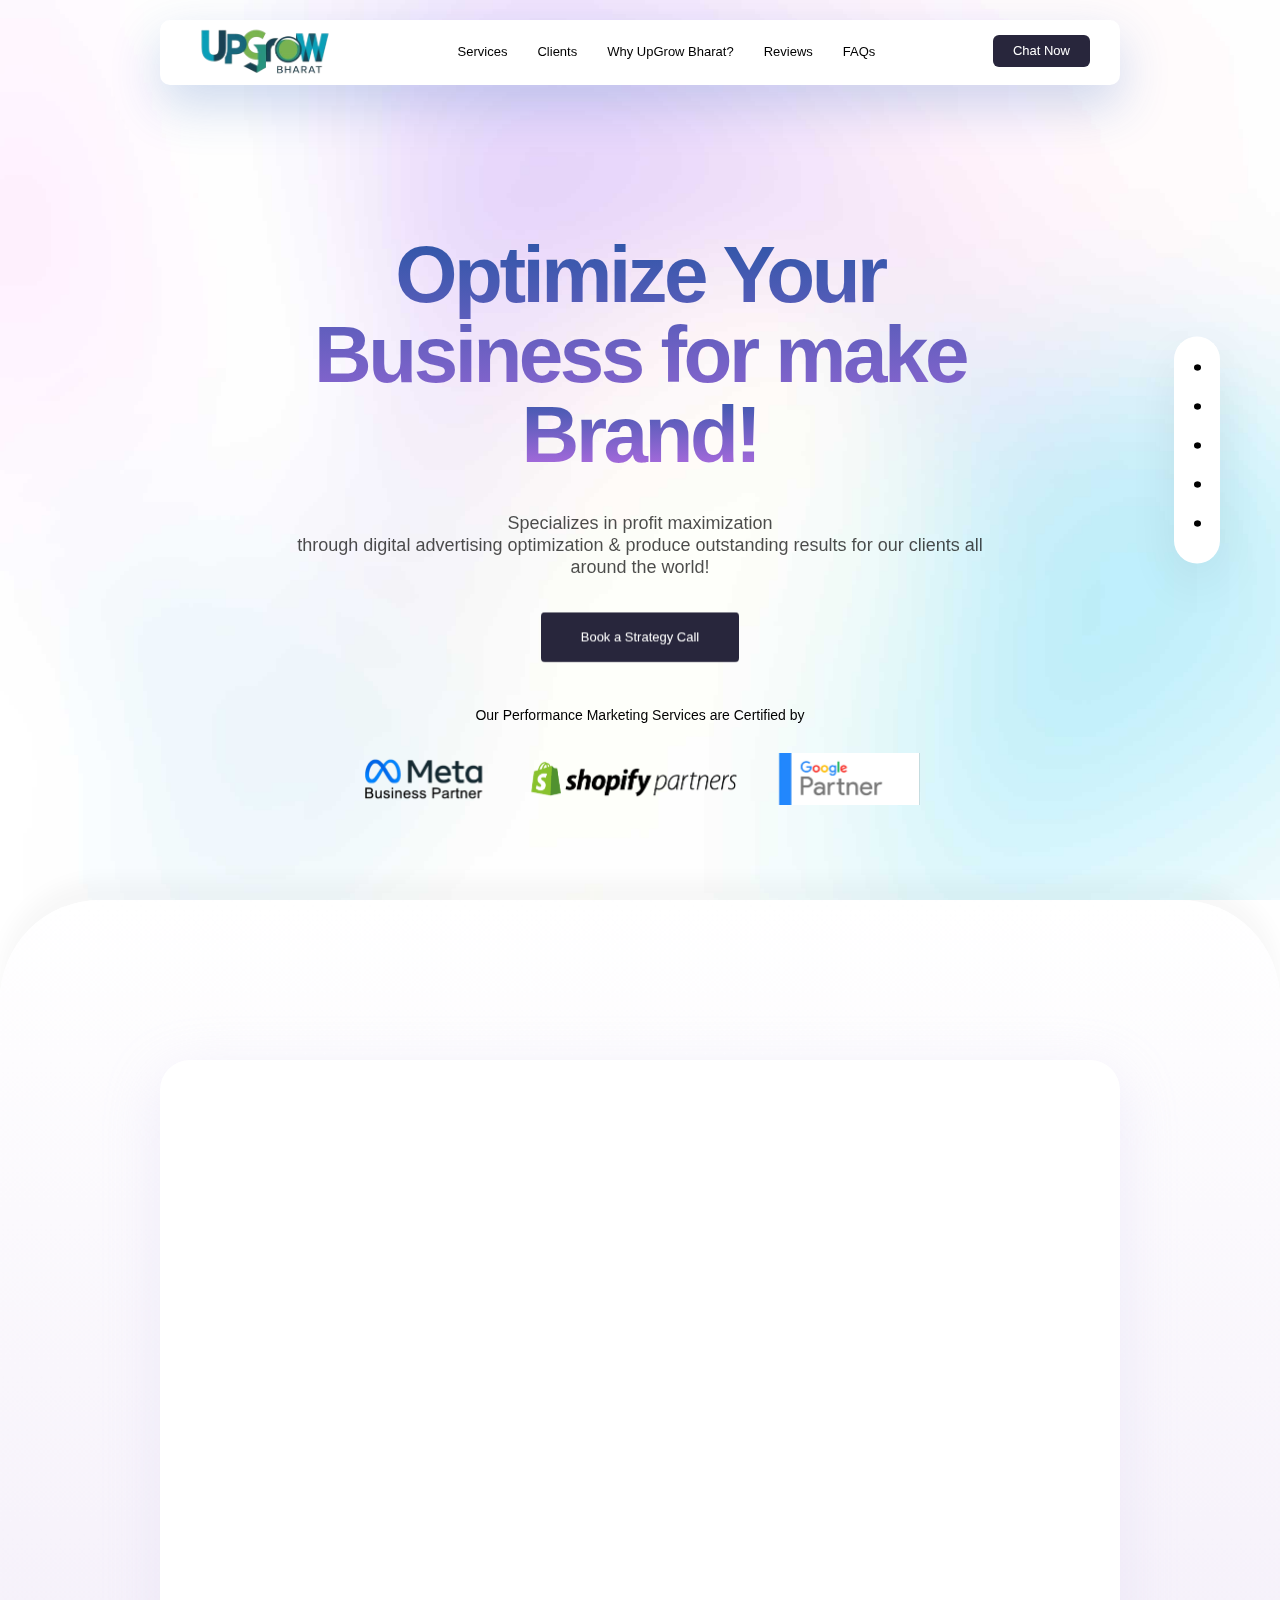
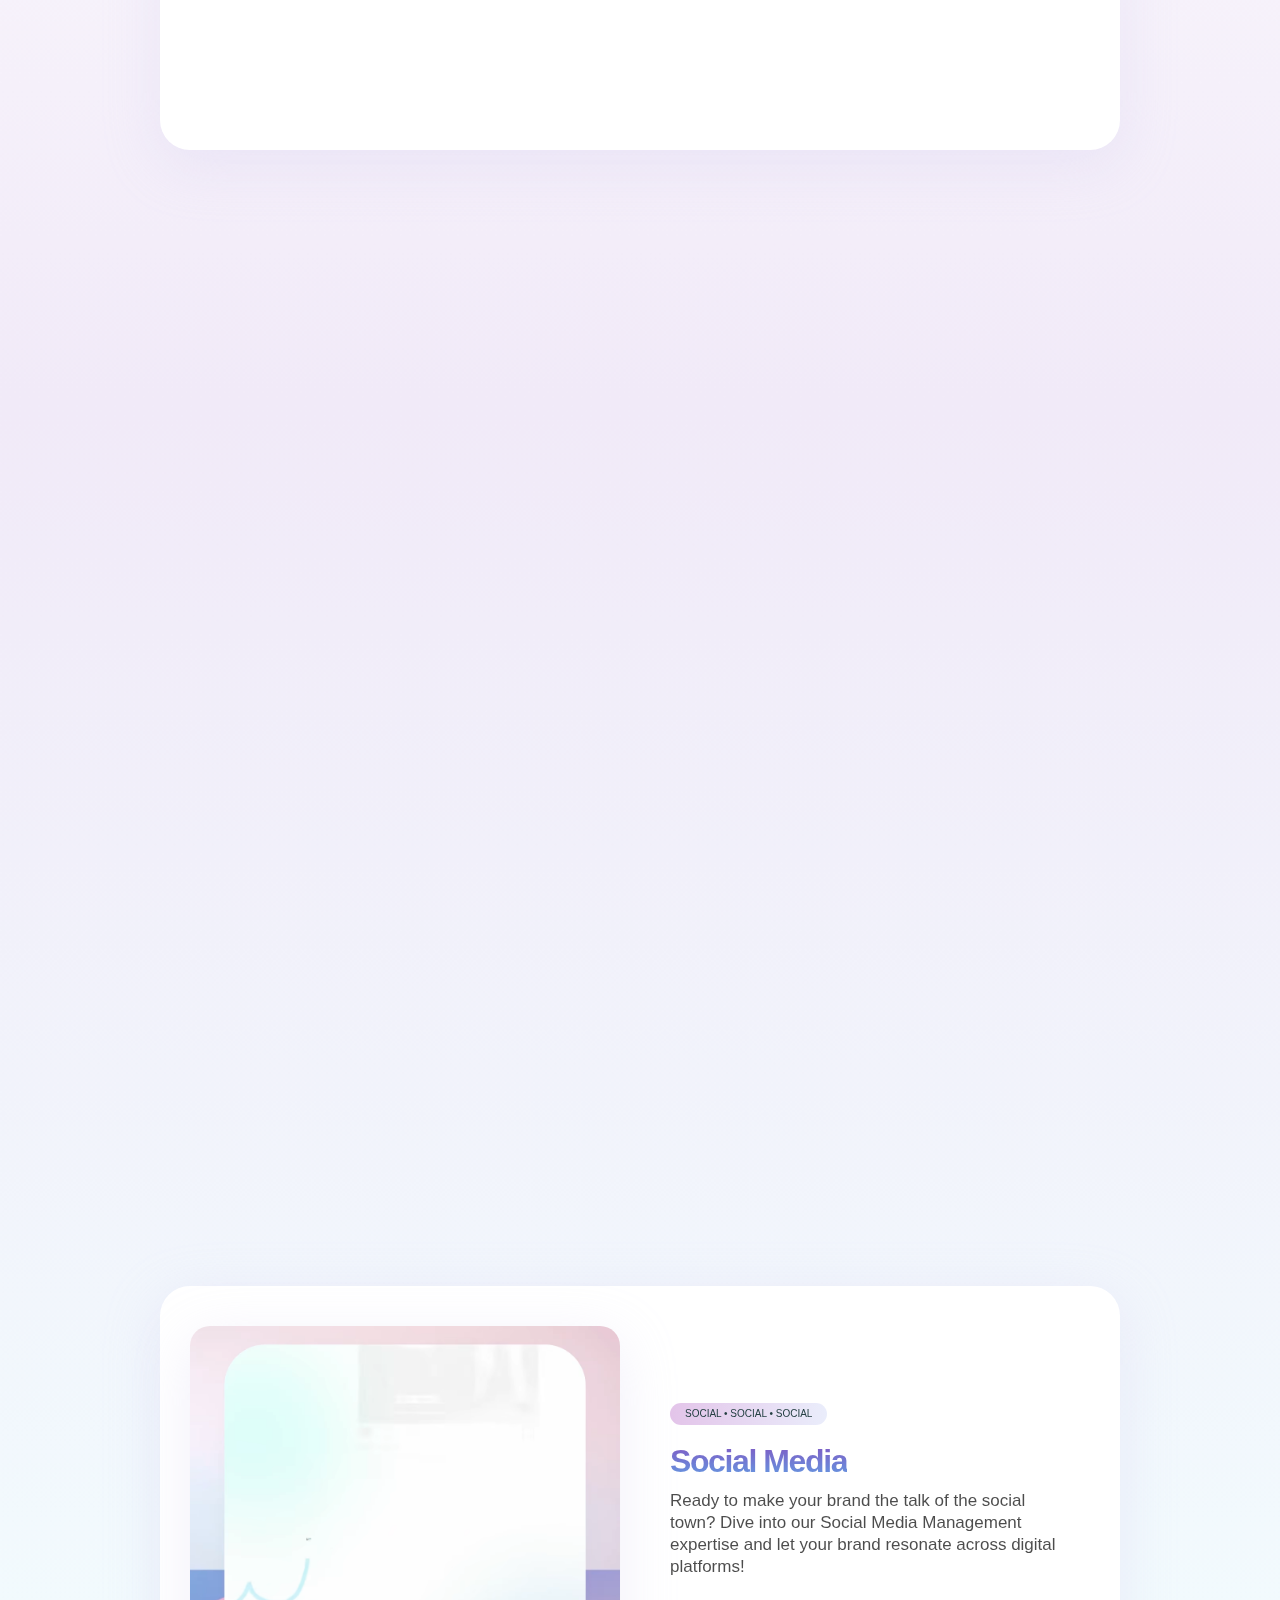
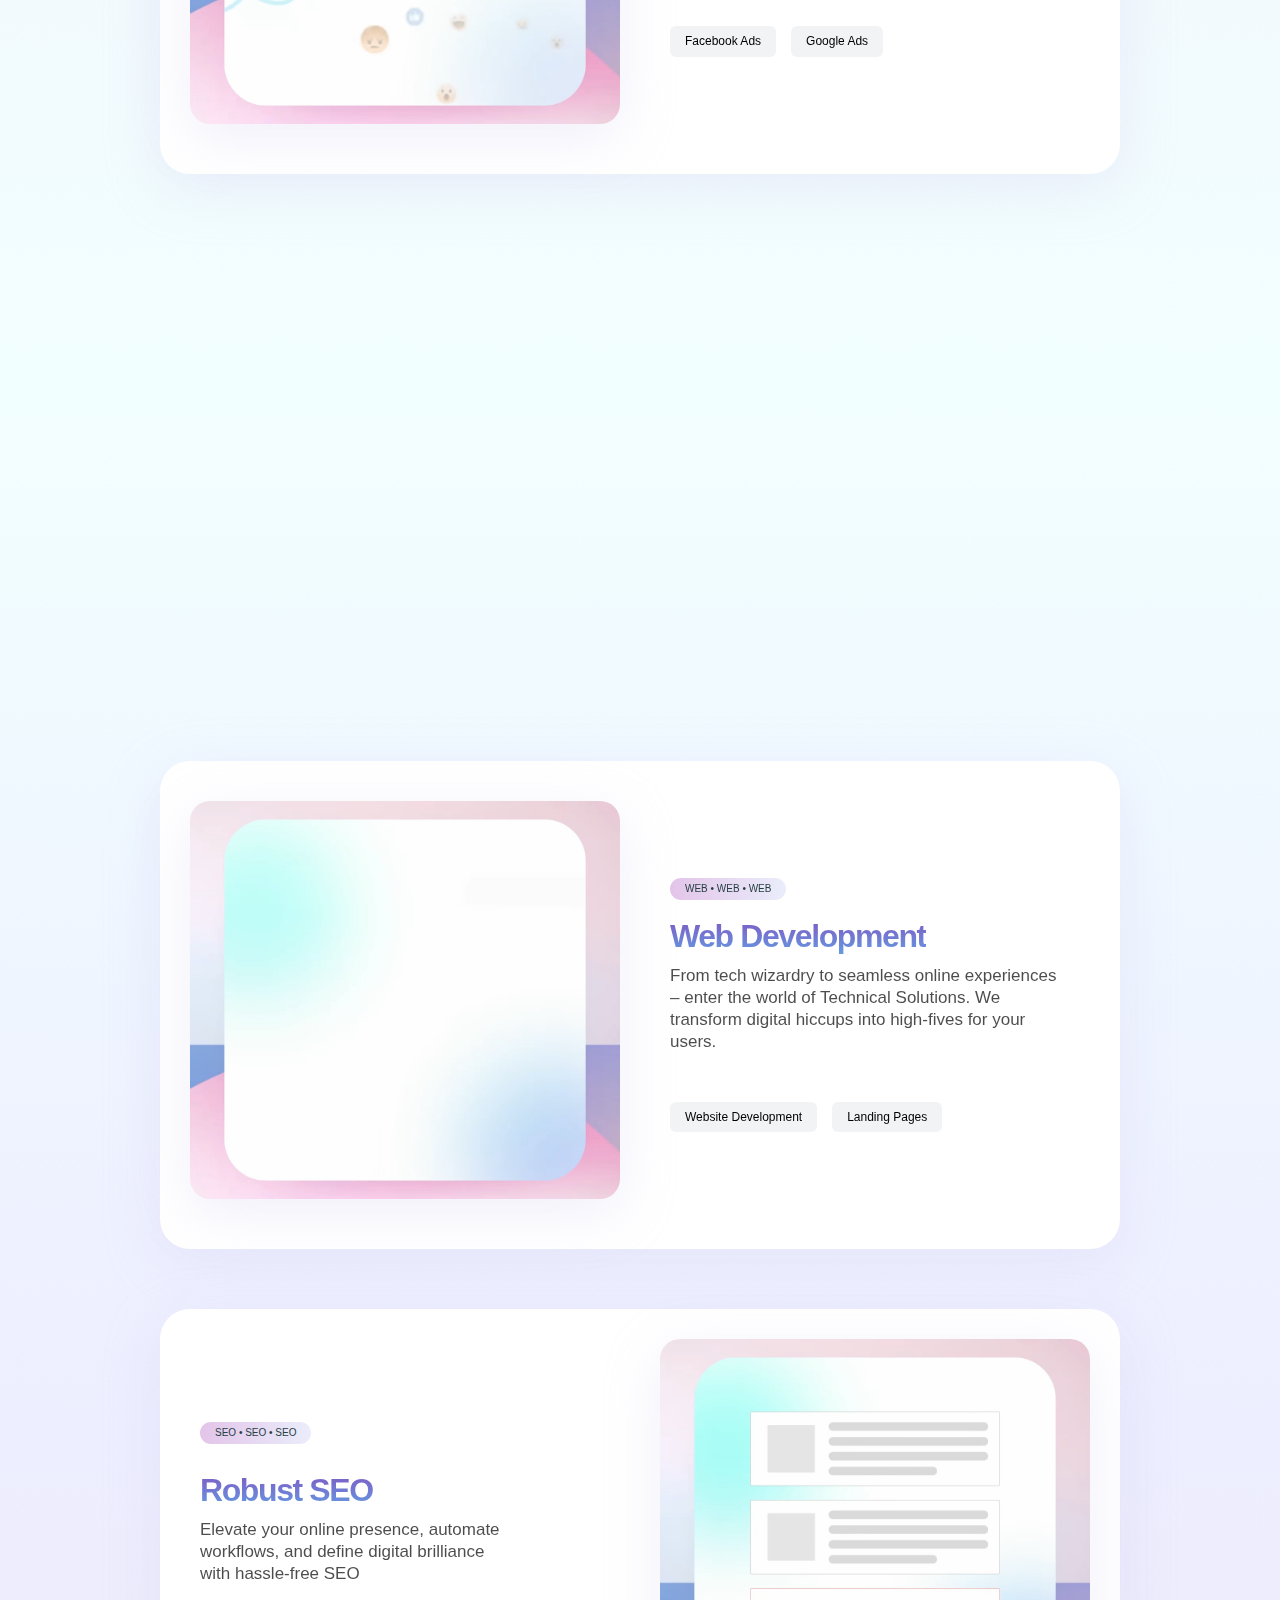
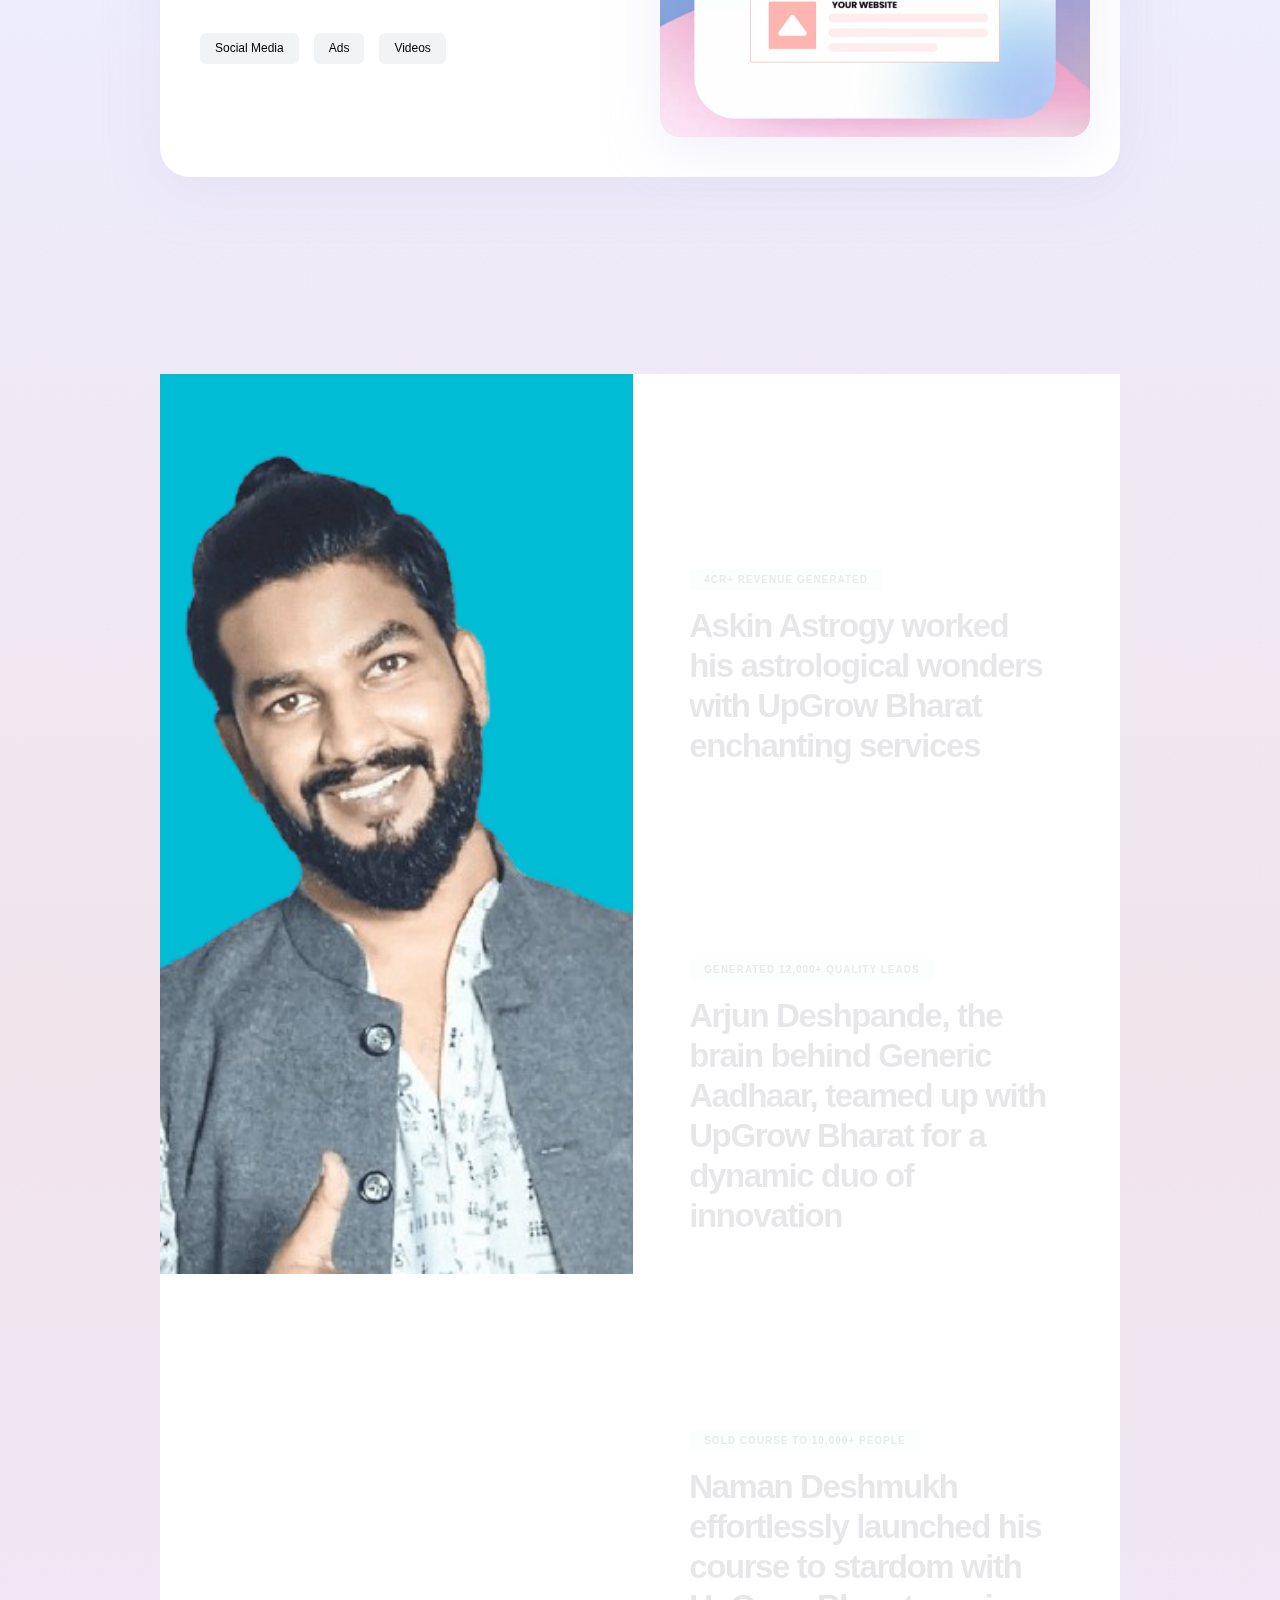
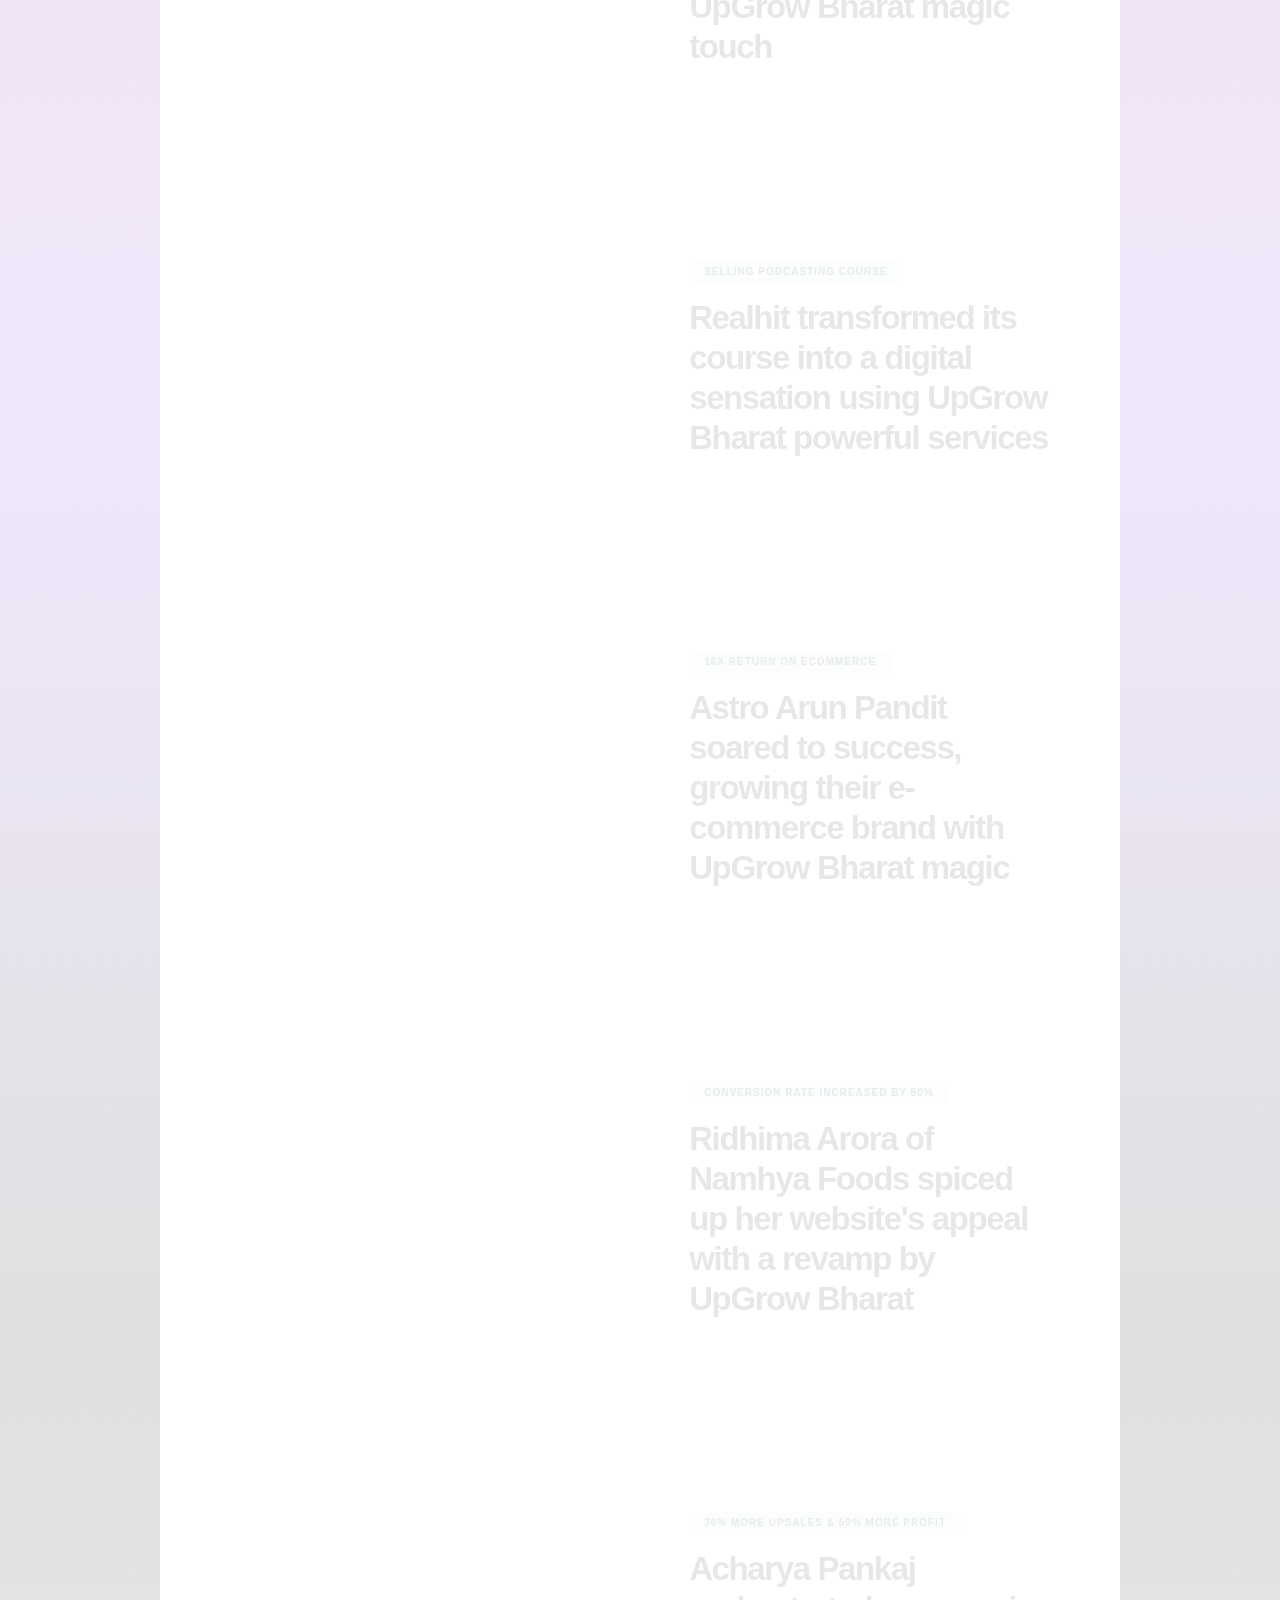
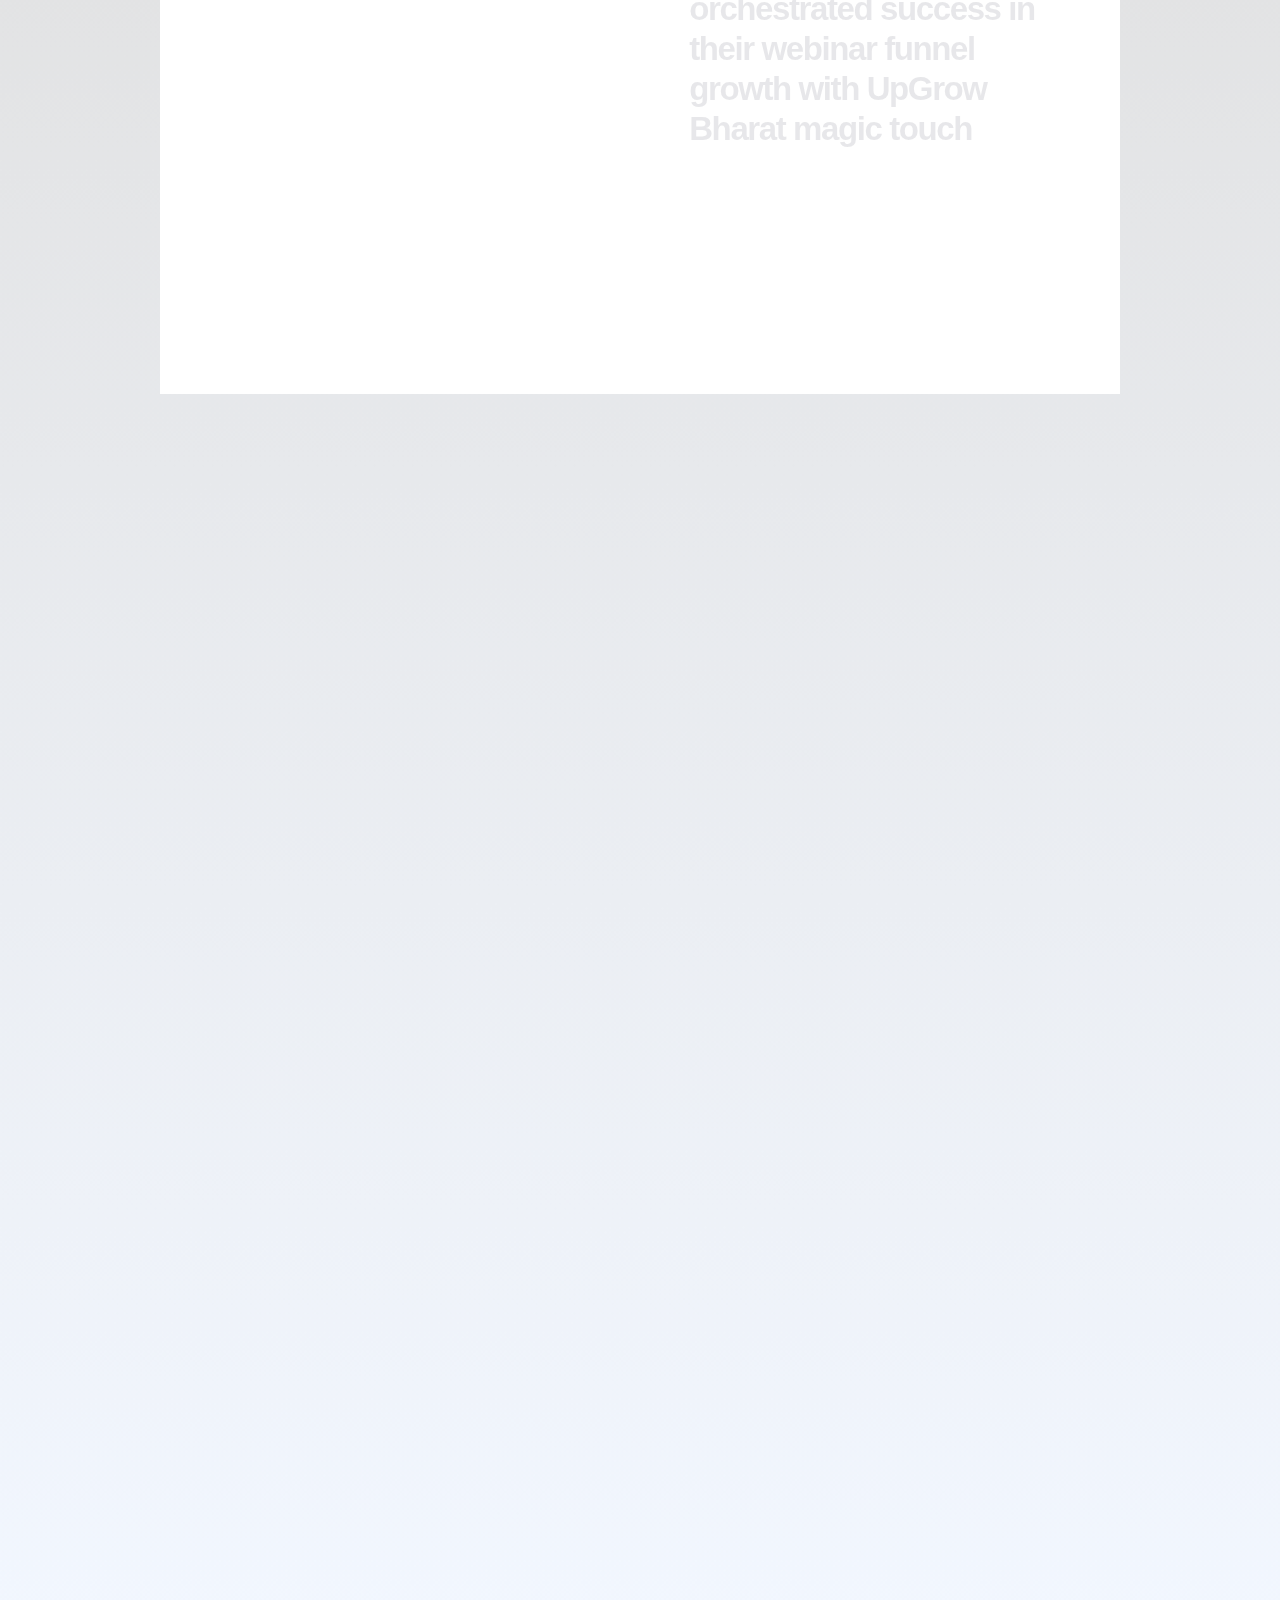
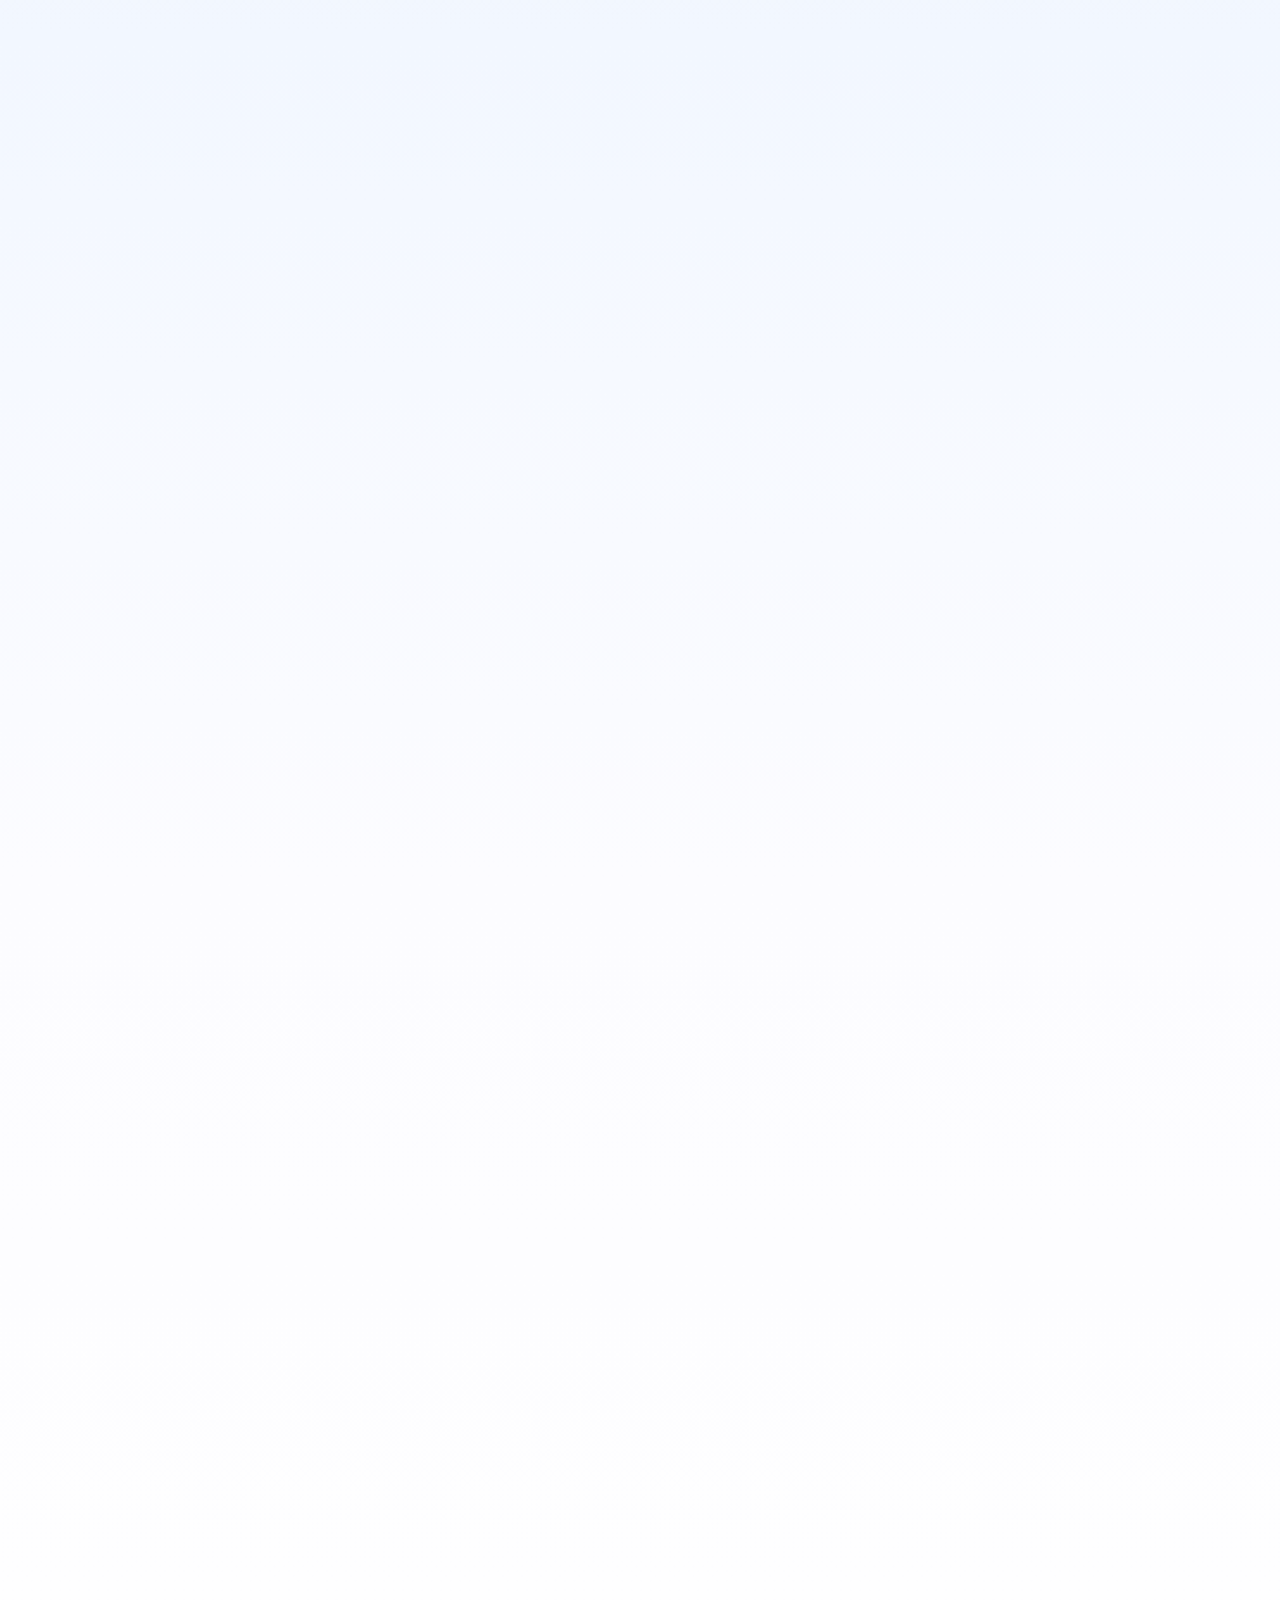
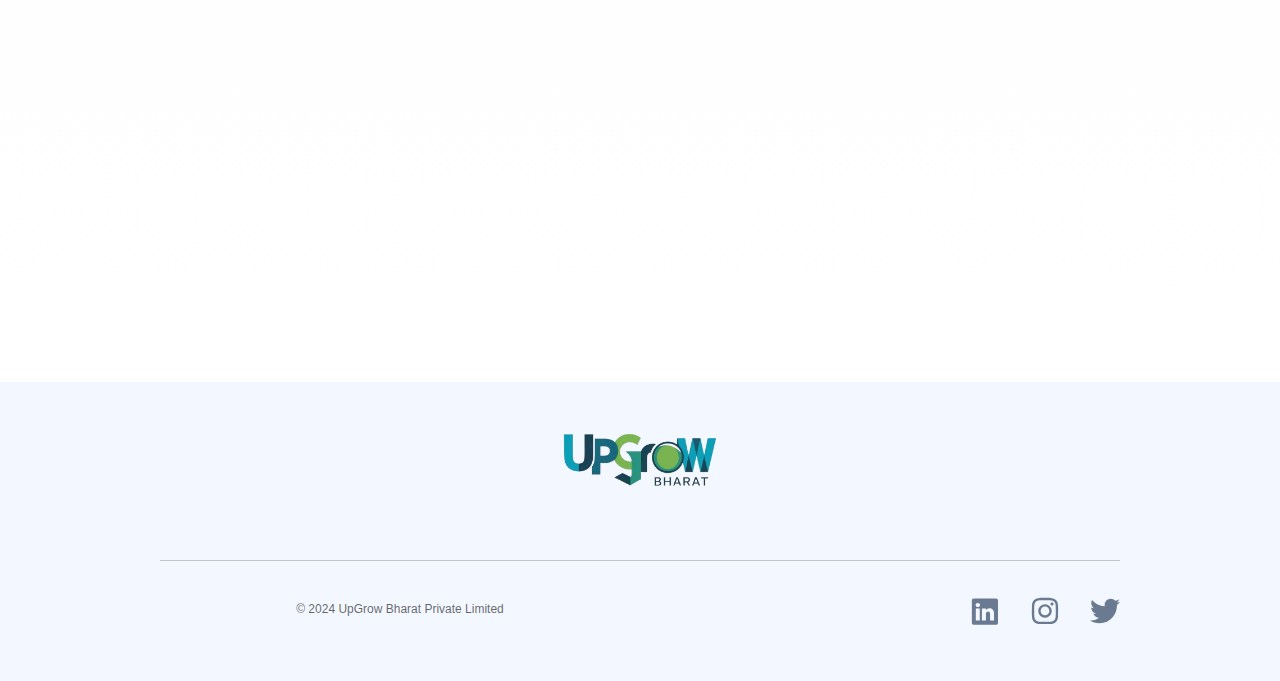
==== index.html @ e326e16b "Update index.html" ====
<!DOCTYPE html>
<html lang="en">

<head>
  <meta charset="UTF-8" />
  <meta name="viewport" content="width=device-width, initial-scale=1.0" />
  <meta name="keywords"
    content="HTML Template, site template, seo, marketing, creative, corporate, modern, multipurpose, one page, business, responsive, minimal, saas, startup" />
  <meta name="author" content="UpGrow Bharat" />
  <meta name="description"
    content="A dedicated team of specialists, delivering remarkable work to our clients worldwide!" />
  <meta property="og:title" content="UpGrow Bharat - Optimize Your Ads" />
  <meta property="og:description"
    content="A dedicated team of specialists, delivering remarkable work to our clients worldwide!" />
  <meta property="og:type" content="website" />
  <meta property="og:image" content="./website-cdn.upgrowbharat.com/assets/images/Features/marketing.avif" />
  <link rel="apple-touch-icon" sizes="180x180" href="apple-touch-icon.png" />
  <link rel="icon" type="image/png" sizes="32x32" href="./website-cdn.upgrowbharat.com/assets/images/Adymize/upgrow logo (1).png" />
  <link rel="icon" type="image/png" sizes="16x16" href="./website-cdn.upgrowbharat.com/assets/images/Adymize/upgrow logo (1).png" />
  <link rel="manifest" href="site.webmanifest" />
  <link rel="stylesheet" href="./css/lqd-essentials.min.css" />
  <link rel="stylesheet" href="./css/jquery-ui.css" />
  <link rel="stylesheet" href="./css/theme.min.css" />
  <link rel="stylesheet" href="./css/utility.min.css" />
  <link rel="stylesheet" href="./css/index.css" />
  <link rel="stylesheet" href="./css/Custom.css" />

  <link rel="preconnect" href="./fonts.googleapis.com/index.html" />
  <link rel="preconnect" href="./fonts.gstatic.com/index.html" crossorigin />
  <link href="./fonts.googleapis.com/css25700.css?family=Golos+Text:wght@400;500;600;700&amp;display=swap"
    rel="stylesheet" />
  <title>UpGrow Bharat - Best Advertising Agency</title>
  
</head>

<body>

 
  <div id="wrap">
    <div class="lqd-sticky-placeholder hidden"></div>

    <header id="site-header" class="main-header main-header-overlay sticky-header-noshadow" data-sticky-header="true"
      data-sticky-values-measured="false">
      <div class="lqd-hide-onstuck spacer h-10"></div>
      <div class="w-full flex items-stretch justify-center px-10 md:hidden">
        <div class="w-960 flex items-stretch justify-center py-10">
          <div
            class="w-full statick flex items-center justify-between px-30 bg-white rounded-10 shadow-blue module-header-bottom">
            <div class="module-logo flex navbar-brand-plain">
              <a class="navbar-brand flex p-0 relative" href="index.html" rel="home">
                <span class="navbar-brand-inner post-rel">
                  <img loading="lazy" class="logo-default w-150"
                    src="./website-cdn.upgrowbharat.com/assets/images/Adymize/UpGrow Bharat logo.png"
                    alt="UpGrow Bharat Logo" />
                </span>
              </a>
            </div>
            <div class="module-primary-nav flex">
              <div class="navbar-collapse inline-flex p-0 lqd-submenu-default-style" aria-expanded="false"
                role="navigation">
                <ul
                  class="main-nav flex reset-ul inline-ul lqd-menu-counter-right lqd-menu-items-inline main-nav-hover-fill link-13 link-black link-medium"
                  data-submenu-options="{&quot;toggleType&quot;: &quot;fade&quot;, &quot;handler&quot;: &quot;mouse-in-out&quot;}"
                  data-localscroll="true"
                  data-localscroll-options="{&quot;itemsSelector&quot;:&quot;> li > a&quot;, &quot;trackWindowScroll&quot;: true, &quot;includeParentAsOffset&quot;: true}">
                  <li>
                    <a href="#features">
                      Services

                    </a>
                  </li>
                  <li>
                    <a href="#case-studies"> Clients </a>
                  </li>
                  <li>
                    <a href="#why"> Why UpGrow Bharat? </a>
                  </li>
                  <li>
                    <a href="#testimonial">
                      Reviews

                    </a>
                  </li>
                  <li>
                    <a href="#faq">
                      FAQs

                    </a>
                  </li>
                </ul>
              </div>
            </div>
            <div class="pb-0/2em">
              <a href="https://wa.link/r3nvkv"
                class="btn rounded-6 btn-icon-right py-2 px-20 bg-blue-900 btn-hover-reveal text-13 font-medium text-white hover:text-primery">
                <span data-text="Chat Now" class="btn-txt">Chat Now</span>
              </a>
            </div>
          </div>
        </div>
      </div>
      <div class="lqd-mobile-sec relative">
        <div class="lqd-mobile-sec-inner navbar-header flex items-stretch w-full">
          <div class="lqd-mobile-modules-container empty"></div>
          <button type="button"
            class="navbar-toggle collapsed nav-trigger style-mobile flex relative items-center justify-end border-none bg-transparent p-0"
            data-ld-toggle="true" data-bs-toggle="collapse" data-bs-target="#lqd-mobile-sec-nav" aria-expanded="false"
            data-bs-toggle-options="{&quot;changeClassnames&quot;:  {&quot;html&quot;: &quot;mobile-nav-activated&quot;} }">
            <span class="sr-only">Menu</span>
            <span class="bars inline-block relative z-1">
              <span class="bars-inner flex flex-col w-full h-full">
                <span class="bar inline-block"></span>
                <span class="bar inline-block"></span>
                <span class="bar inline-block"></span>
              </span>
            </span>
          </button>
          <span class="navbar-brand flex relative">
            <span class="navbar-brand-inner">
              <img loading="lazy" class="logo-default"
                src="./website-cdn.upgrowbharat.com/assets/images/Adymize/UpGrow Bharat logo.png" alt="UpGrowBharat logo" />
            </span>
          </span>
        </div>
        <div class="lqd-mobile-sec-nav w-full absolute z-10">
          <div class="mobile-navbar-collapse navbar-collapse collapse w-full bg-white" id="lqd-mobile-sec-nav"
            aria-expanded="false" role="navigation">
            <ul id="mobile-primary-nav" class="reset-ul lqd-mobile-main-nav main-nav text-black">
              <li>
                <a href="#features"> Services </a>
              </li>
              <li>
                <a href="#case-studies"> Clients </a>
              </li>
              <li>
                <a href="#why"> Why upgrowbharat? </a>
              </li>
              <li>
                <a href="#testimonial"> Reviews </a>
              </li>
              <li>
                <a href="#faq"> FAQs </a>
              </li>
            </ul>
          </div>
        </div>
      </div>
    </header>

    <main class="content" id="lqd-site-content">
      <div id="lqd-contents-wrap">

        <section
          class="lqd-section banner min-h-100vh flex items-stretch justify-center bg-center bg-cover bg-no-repeat px-10 top-0 sm:justify-start"
          id="banner" style="background-image: url(./assets/images/Theme/bg1.jpg)">
          <div class="w-full min-h-100vh flex flex-col justify-center items-center py-10 sm:justify-start"
            data-parallax="true"
            data-parallax-options="{&quot;ease&quot;: &quot;linear&quot;, &quot;start&quot;: &quot;top top&quot;, &quot;end&quot;: &quot;bottom top&quot;}"
            data-parallax-from="{&quot;y&quot;: &quot;0vh&quot;, &quot;scale&quot;: 1 }"
            data-parallax-to="{&quot;y&quot;: &quot;70vh&quot;, &quot;scale&quot;: 1.5}">
            <div class="w-700 max-w-full flex flex-wrap transition-bg gap-5 py-10 mt-130 sm:w-full lg:m-0"
              data-custom-animations="true"
              data-ca-options="{&quot;animationTarget&quot;: &quot;.animation-element&quot;, &quot;duration&quot; : 850, &quot;delay&quot; : 100, &quot;ease&quot;: &quot;expo.out&quot;, &quot;initValues&quot;: {&quot;opacity&quot; : 0, &quot;y&quot; : 150} , &quot;animations&quot;: {&quot;opacity&quot; : 1, &quot;y&quot; : 0}}">
              <div class="ld-fancy-heading relative flex text-center max-w-full animation-element">
                <h2
                  class="ld-fh-element inline-block relative ld-gradient-heading lqd-highlight-custom lqd-highlight-custom-2 bg-transparent text-80 font-bold -tracking-3/5 mb-0/2em pb-0/2em"
                  data-inview="true" data-transition-delay="true"
                  data-delay-options="{&quot;elements&quot;: &quot;.lqd-highlight-inner&quot;, &quot;delayType&quot;: &quot;transition&quot;}"
                  style="
                      background-image: linear-gradient(
                        180deg,
                        #2e56a7 0%,
                        #bb6de5 100%
                      );
                    ">
                  <span>Optimize Your Business for make</span>
                  <mark class="lqd-highlight">
                    <span class="lqd-highlight-txt">Brand!</span>
                    <span class="lqd-highlight-inner left-0 -bottom-0/2em">
                      <svg class="lqd-highlight-pen" width="51" height="51" viewbox="0 0 51 51"
                        xmlns="../www.w3.org/2000/svg.html">
                        <path
                          d="M36.204 1.044C32.02 2.814 5.66 31.155 4.514 35.116c-.632 2.182-1.75 5.516-2.483 7.409-3.024 7.805-1.54 9.29 6.265 6.265 1.893-.733 5.227-1.848 7.41-2.477 3.834-1.105 4.473-1.647 19.175-16.27 0 0 10.63-10.546 15.21-15.125C53 8.997 42.021-1.418 36.203 1.044Zm7.263 5.369c3.56 3.28 4.114 4.749 2.643 6.995l-1.115 1.7-4.586-4.543-4.585-4.544 1.42-1.157C39.311 3.18 40.2 3.4 43.467 6.413ZM37.863 13.3l4.266 4.304-11.547 11.561-11.547 11.561-4.48-4.446-4.481-4.447 11.404-11.418c6.273-6.28 11.566-11.42 11.762-11.42.197 0 2.277 1.938 4.623 4.305ZM12.016 39.03l3.54 3.584-3.562 1.098-5.316 1.641c-1.665.516-1.727.455-1.211-1.21l1.614-5.226c1.289-4.177.685-4.191 4.935.113Z">
                        </path>
                      </svg>
                      <svg class="lqd-highlight-brush-svg lqd-highlight-brush-svg-2" width="233" height="13"
                        viewbox="0 0 233 13" xmlns="http://www.w3.org/2000/svg" aria-hidden="true"
                        preserveaspectratio="none">
                        <path
                          d="m.624 9.414-.312-2.48C0 4.454.001 4.454.002 4.454l.035-.005.102-.013.398-.047c.351-.042.872-.102 1.557-.179 1.37-.152 3.401-.368 6.05-.622C13.44 3.081 21.212 2.42 31.13 1.804 50.966.572 79.394-.48 113.797.24c34.387.717 63.927 2.663 84.874 4.429a1048.61 1048.61 0 0 1 24.513 2.34 641.605 641.605 0 0 1 8.243.944l.432.054.149.02-.318 2.479-.319 2.48-.137-.018c-.094-.012-.234-.03-.421-.052a634.593 634.593 0 0 0-8.167-.936 1043.26 1043.26 0 0 0-24.395-2.329c-20.864-1.76-50.296-3.697-84.558-4.413-34.246-.714-62.535.332-82.253 1.556-9.859.612-17.574 1.269-22.82 1.772-2.622.251-4.627.464-5.973.614a213.493 213.493 0 0 0-1.901.22l-.094.01-.028.004Z">
                        </path>
                      </svg>
                    </span>
                  </mark>
                </h2>
              </div>
              <div class="ld-fancy-heading relative flex text-center animation-element">
                <p class="ld-fh-element inline-block relative mb-0/5em text-18 font-medium leading-22 text-black-70">
                  <span class="m-text-90">Specializes in profit maximization</span><br />
                  through digital advertising optimization & produce outstanding  results for our clients all around
                  the world!
                </p>
              </div>
              <div class="w-full mt-20 flex flex-row-col gap-10 items-center justify-center">
                <div
                  class="button-center ld-sf relative ld-sf--input-bordered ld-sf--button-solid ld-sf--size-sm ld-sf--round ld-sf--border-none ld-sf--input-shadow ld-sf--button-show ld-sf--button-inline animation-element">
                  <a type="submit" href="https://api.whatsapp.com/send?phone=917055481738&text=Hello%20UpGrow%20Bharat"
                    class="inline-flex items-center justify-center m-0 rounded-2 relative text-13 font-medium bg-blue-900 text-white">
                    <span class="submit-text">Book a Strategy Call</span>
                    <span class="ld-sf-spinner rounded-full absolute overflow-hidden">
                      <span class="block lqd-overlay flex rounded-full">Sending
                      </span>
                    </span>
                  </a>
                  <div class="ld_sf_response"></div>
                </div>
              </div>
            </div>
            <div class="w-560 flex flex-wrap gap-20 items-start justify-center mt-30 sm:w-full"
              data-custom-animations="true"
              data-ca-options="{&quot;animationTarget&quot;: &quot;.animation-element&quot;, &quot;duration&quot; : 850, &quot;startDelay&quot; : 800, &quot;delay&quot; : 100, &quot;ease&quot;: &quot;expo.out&quot;, &quot;initValues&quot;: {&quot;opacity&quot; : 1, &quot;scale&quot; : 1} , &quot;animations&quot;: {&quot;opacity&quot; : 1, &quot;scale&quot; : 1}}">
              <div class="ld-fancy-heading relative w-full max-w-full text-center animation-element">
                <p class="ld-fh-element inline-block relative text-14 font-medium leading-22 text-black mb-0/5em">
                  Our Performance Marketing Services are Certified by
                </p>
              </div>
              <div
                class="lqd-imggrp-single block relative border-right border-black-10 flex-grow-1 flex-shrink-1 text-center sm:w-25percent animation-element">
                <div class="lqd-imggrp-img-container inline-flex relative items-center justify-center">
                  <figure class="w-full relative">
                    <img loading="lazy" class width="700" height="130"
                      src="./website-cdn.upgrowbharat.com/assets/images/Features/stripgoogle.png" alt="clients" />
                  </figure>
                </div>
              </div>
            </div>
          </div>
        </section>
        <div
          class="module-sections relative flex flex-col items-center gap-60 rounded-top-100 pt-100 pb-50 px-10 bg-top-center bg-cover bg-no-repeat transition-all shadow-top lg:border-radius-0 lg:py-0"
          style="background-image: url(./website-cdn.upgrowbharat.com/assets/images/Theme/page-bg.svg)">

          <section class="lqd-section navigation-sections transition-bg">
            <div
              class="lqd-fancy-menu lqd-custom-menu lqd-sticky-menu lqd-sticky-menu-floating-vertical right-60 left-auto lg:hidden">
              <ul class="reset-ul inline-ul" data-localscroll="true"
                data-localscroll-options="{&quot;itemsSelector&quot;:&quot;>li > a&quot;, &quot;trackWindowScroll&quot;: true, &quot;includeParentAsOffset&quot;: true, &quot;offsetElements&quot;: &quot;[data-sticky-header] .lqd-head-sec-wrap:not(.lqd-hide-onstuck), #wpadminbar, body.page .main-header[data-sticky-header] > .elementor > .section-wrap > .section:not(.lqd-hide-onstuck):not(.lqd-stickybar-wrap), body.page .main-header[data-sticky-header] > .elementor > .section:not(.lqd-hide-onstuck):not(.lqd-stickybar-wrap)&quot;}">
                <li class="mb-10">
                  <a class="text-12 text-black" href="#features">
                    <span class="link-icon inline-flex hide-if-empty left-icon icon-next-to-label"></span>
                    <span class="link-txt">Services </span>
                  </a>
                </li>
                <li class="mb-10">
                  <a class="text-12 text-black" href="#case-studies">
                    <span class="link-icon inline-flex hide-if-empty left-icon icon-next-to-label"></span>
                    <div class="link-txt">Stories</div>
                  </a>
                </li>
                <li class="mb-10">
                  <a class="text-12 text-black" href="#process">
                    <span class="link-icon inline-flex hide-if-empty left-icon icon-next-to-label"></span>
                    <span class="link-txt">Process </span>
                  </a>
                </li>
                <li class="mb-10">
                  <a class="text-12 text-black" href="#why">
                    <span class="link-icon inline-flex hide-if-empty left-icon icon-next-to-label"></span>
                    <span class="link-txt">Compare </span>
                  </a>
                </li>
                <li class="mb-10">
                  <a class="text-12 text-black" href="#testimonial">
                    <span class="link-icon inline-flex hide-if-empty left-icon icon-next-to-label"></span>
                    <span class="link-txt">Testimonials </span>
                  </a>
                </li>
              </ul>
            </div>
          </section>


          <section
            class="lqd-section features flex flex-col items-center justify-center transition-all rounded-30 shadow-md bg-white py-40"
            id="features">
            <div class="max-w-full absolute top-80 z-0 ltr-left-0">
              <div id="lqd-lottie-features" class="lqd-lottie"></div>
            </div>
            <div
              class="w-full relative flex flex-col items-center justify-center gap-20 p-10 border-bottom border-black-10"
              data-custom-animations="true"
              data-ca-options="{&quot;animationTarget&quot;: &quot;figure, h2, .btn&quot;, &quot;duration&quot; : 850, &quot;startDelay&quot; : 300, &quot;delay&quot; : 75, &quot;ease&quot;: &quot;expo.out&quot;, &quot;initValues&quot;: {&quot;opacity&quot; : 0, &quot;y&quot; : 150} , &quot;animations&quot;: {&quot;opacity&quot; : 1, &quot;y&quot; : 0}}">
              <div class="lqd-imggrp-single block relative" data-float="ease">
                <div class="lqd-imggrp-img-container inline-flex relative items-center justify-center">
                  <figure class="w-full relative">
                    <img loading="lazy" width="47" height="47"
                      src="./website-cdn.upgrowbharat.com/assets/images/Theme/new1.svg" alt="features" />
                  </figure>
                </div>
              </div>
              <div class="ld-fancy-heading relative max-w-full text-center sm:w-full">
                <h2 class="ld-fh-element inline-block relative ld-gradient-heading bg-transparent mb-0/2em pb-0/2em"
                  style="
                      background-image: linear-gradient(
                        180deg,
                        #7f5bc4 0%,
                        #60a3e6 100%
                      );
                    ">
                  Our Services
                </h2>
              </div>
            </div>
            <div class="flex flex-wrap justify-around p-10" data-custom-animations="true"
              data-ca-options="{&quot;animationTarget&quot;: &quot;h6, .iconbox, .animation-element&quot;, &quot;duration&quot; : 750, &quot;startDelay&quot; : 300, &quot;delay&quot; : 75, &quot;ease&quot;: &quot;expo.out&quot;, &quot;initValues&quot;: {&quot;y&quot;: &quot;30px&quot;, &quot;scaleX&quot; : 0.8, &quot;scaleY&quot; : 0.8, &quot;opacity&quot; : 0} , &quot;animations&quot;: {&quot;y&quot;: &quot;0px&quot;, &quot;scaleX&quot; : 1, &quot;scaleY&quot; : 1, &quot;opacity&quot; : 1}}">
              <div class="w-40percent flex flex-wrap p-10 sm:w-full">
                <div class="iconbox flex flex-grow-1 relative iconbox-heading-arrow-onhover mb-30 ext-left">
                  <div class="iconbox-icon-wrap mr-25">
                    <div class="iconbox-icon-container inline-flex text-40 text-primary">
                      <svg width="38" height="41" viewBox="0 0 38 41" fill="none" xmlns="../www.w3.org/2000/svg.html">
                        <rect x="12" y="15" width="26" height="26" rx="13" fill="#C4A2FC" />
                        <path fill-rule="evenodd" clip-rule="evenodd"
                          d="M27.9591 22.7391C28.0542 22.6651 28.1712 22.625 28.2917 22.625H29.375C29.6742 22.625 29.9167 22.8675 29.9167 23.1667V30.75C29.9167 31.0492 29.6742 31.2917 29.375 31.2917H28.2917C28.1712 31.2917 28.0542 31.2515 27.9591 31.1776L25.6683 29.3958H21.25C20.0534 29.3958 19.0833 28.4258 19.0833 27.2292V26.6875C19.0833 25.4909 20.0534 24.5208 21.25 24.5208H25.6683L27.9591 22.7391ZM28.4775 23.7083L26.1867 25.4901C26.0916 25.564 25.9746 25.6042 25.8542 25.6042H21.25C20.6517 25.6042 20.1667 26.0892 20.1667 26.6875V27.2292C20.1667 27.8275 20.6517 28.3125 21.25 28.3125H25.8542C25.9746 28.3125 26.0916 28.3526 26.1867 28.4266L28.4775 30.2083H28.8333V23.7083H28.4775Z"
                          fill="white" />
                        <path fill-rule="evenodd" clip-rule="evenodd"
                          d="M20.8195 28.5254C20.922 28.3912 21.0812 28.3125 21.25 28.3125H23.4167C23.661 28.3125 23.875 28.476 23.9393 28.7117L24.4718 30.6645C24.7068 31.526 24.0583 32.375 23.1654 32.375H22.6831C22.0724 32.375 21.5373 31.9663 21.3766 31.3771L20.7274 28.9967C20.683 28.8338 20.7171 28.6595 20.8195 28.5254ZM21.9592 29.3958L22.4218 31.0921C22.4539 31.2099 22.561 31.2917 22.6831 31.2917H23.1654C23.344 31.2917 23.4737 31.1219 23.4267 30.9496L23.0029 29.3958H21.9592Z"
                          fill="white" />
                        <g clip-path="url(#clip0_1_20)">
                          <path
                            d="M2.54924 3.93007V21.4578H24.6155V24.0001H1.27563C0.571696 24.0001 0 23.4299 0 22.7279V3.93007H2.54924ZM8.2723 3.60545L8.06071 5.25698C7.99561 5.76624 7.5297 6.12535 7.01904 6.06246C6.50838 5.99753 6.14828 5.53291 6.21134 5.02366L6.75049 0.840039C6.77897 0.545847 6.94784 0.269915 7.22453 0.115718C7.47681 -0.0242772 7.76367 -0.0344218 8.01392 0.0609371L12.0544 1.61305C12.5346 1.79769 12.7726 2.33535 12.5875 2.81417C12.4023 3.29299 11.8632 3.53038 11.3831 3.34575L10.0037 2.8162C11.5153 4.86134 13.326 6.56969 15.2812 7.90065C18.0969 9.81797 21.2016 10.944 24.1333 11.155C24.648 11.1915 25.0346 11.6359 24.998 12.1492C24.9613 12.6625 24.5158 13.048 24.0011 13.0115C20.7479 12.7822 17.3177 11.5446 14.2293 9.4406C12.0077 7.92906 9.9589 5.96507 8.2723 3.60545ZM23.4985 17.3797V19.6602H20.6075V17.3797H23.4985ZM18.3309 14.9795V19.6602H15.4419V14.9795H18.3309ZM13.1653 13.328V19.6602H10.2763V13.328H13.1653ZM7.99967 10.8121V19.6602H5.10864V10.8121H7.99967Z"
                            fill="#151A6A" />
                        </g>
                        <defs>
                          <clipPath id="clip0_1_20">
                            <rect width="25" height="24" fill="white" />
                          </clipPath>
                        </defs>
                      </svg>
                    </div>
                  </div>
                  <div class="contents">
                    <h3 class="lqd-iconbox-heading text-16 mb-0/7em leading-1em">
                      <span>Search Engine Optimization (SEO)</span>
                      <svg class="inline-block" xmlns="http://www.w3.org/2000/svg" width="12" height="32"
                        viewbox="0 0 12 32">
                        <path fill="currentColor"
                          d="M8.375 16L.437 8.062C-.125 7.5-.125 6.5.438 5.938s1.563-.563 2.126 0l9 9c.562.562.624 1.5.062 2.062l-9.063 9.063c-.312.312-.687.437-1.062.437s-.75-.125-1.063-.438c-.562-.562-.562-1.562 0-2.125z">
                        </path>
                      </svg>
                    </h3>
                    <p class="mb-0 text-12 font-medium leading-16 text-slate-600">
                      Improve your website's visibility and ranking on search engines, driving organic traffic and boosting sales.
                    </p>
                  </div>
                </div>
                <div class="iconbox flex flex-grow-1 relative iconbox-heading-arrow-onhover mb-30 ext-left">
                  <div class="iconbox-icon-wrap mr-25">
                    <div class="iconbox-icon-container inline-flex text-40 text-primary">
                      <svg class="w-1em" xmlns="http://www.w3.org/2000/svg" width="34.394" height="34.394"
                        viewbox="0 0 34.394 34.394">
                        <g transform="translate(-1 -1)">
                          <g transform="translate(9.876 9.876)">
                            <path
                              d="M40.3,30.65a.555.555,0,0,0-.555-.555A10.552,10.552,0,0,1,29.2,19.555a.555.555,0,1,0-1.11,0A10.552,10.552,0,0,1,17.555,30.1a.555.555,0,0,0,0,1.11A10.552,10.552,0,0,1,28.1,41.745a.555.555,0,0,0,1.11,0A10.552,10.552,0,0,1,39.745,31.2a.555.555,0,0,0,.555-.555Z"
                              transform="translate(-17 -17.89)" fill="#c4a2fc"></path>
                            <path
                              d="M55.321,50.883a3.332,3.332,0,0,1-3.329-3.329.555.555,0,1,0-1.109,0,3.332,3.332,0,0,1-3.328,3.329.555.555,0,1,0,0,1.109,3.332,3.332,0,0,1,3.328,3.329.555.555,0,0,0,1.109,0,3.332,3.332,0,0,1,3.329-3.329.555.555,0,1,0,0-1.11Z"
                              transform="translate(-30.357 -30.357)" fill="#c4a2fc"></path>
                            <path
                              d="M47.555,21.993a3.332,3.332,0,0,1,3.329,3.329.555.555,0,1,0,1.109,0,3.332,3.332,0,0,1,3.329-3.328.555.555,0,1,0,0-1.11,3.332,3.332,0,0,1-3.329-3.329.555.555,0,1,0-1.109,0,3.332,3.332,0,0,1-3.328,3.329.555.555,0,1,0,0,1.11Z"
                              transform="translate(-30.357 -17)" fill="#c4a2fc"></path>
                          </g>
                          <path
                            d="M24.42,25.955a11.76,11.76,0,0,0-8.459-9.02,6.936,6.936,0,0,0,3.9-6.226V7.934a6.934,6.934,0,1,0-13.869,0v2.774a6.936,6.936,0,0,0,3.9,6.226,11.76,11.76,0,0,0-8.459,9.02l-.424,2.119a.555.555,0,0,0,.544.664H24.3a.555.555,0,0,0,.544-.664ZM7.1,7.934a5.822,5.822,0,1,1,11.642-.159,10.644,10.644,0,0,1-3.459-2.594.573.573,0,0,0-.833,0A10.537,10.537,0,0,1,7.1,8.737Zm0,2.774v-.86a11.642,11.642,0,0,0,7.767-3.485,11.732,11.732,0,0,0,3.883,2.628v1.717a5.825,5.825,0,0,1-11.65,0ZM2.231,27.628l.291-1.456a10.611,10.611,0,0,1,20.809,0l.291,1.456Z"
                            transform="translate(0 0)" fill="#151a6a"></path>
                          <path
                            d="M13.578,38.186l-2.544,2.862-1.065-1.2a.555.555,0,1,0-.829.737l1.479,1.664a.555.555,0,0,0,.829,0l2.959-3.328a.555.555,0,1,0-.829-.737Z"
                            transform="translate(-3.562 -16.474)" fill="#151a6a"></path>
                        </g>
                      </svg>
                    </div>
                  </div>
                  <div class="contents">
                    <h3 class="lqd-iconbox-heading text-16 mb-0/7em leading-1em">
                      <span>Pay-Per-Click (PPC) Advertising</span>
                      <svg class="inline-block" xmlns="http://www.w3.org/2000/svg" width="12" height="32"
                        viewbox="0 0 12 32">
                        <path fill="currentColor"
                          d="M8.375 16L.437 8.062C-.125 7.5-.125 6.5.438 5.938s1.563-.563 2.126 0l9 9c.562.562.624 1.5.062 2.062l-9.063 9.063c-.312.312-.687.437-1.062.437s-.75-.125-1.063-.438c-.562-.562-.562-1.562 0-2.125z">
                        </path>
                      </svg>
                    </h3>
                    <p class="mb-0 text-12 font-medium leading-16 text-slate-600">
                      Maximize your ad spend with targeted PPC campaigns that attract high-quality leads and convert them into customers.
                    </p>
                  </div>
                </div>
                <div class="iconbox flex flex-grow-1 relative iconbox-heading-arrow-onhover mb-30 ext-left">
                  <div class="iconbox-icon-wrap mr-25">
                    <div class="iconbox-icon-container inline-flex text-40 text-primary">
                      <svg class="w-1em" xmlns="http://www.w3.org/2000/svg" width="36.836" height="37.439"
                        viewbox="0 0 36.836 37.439">
                        <g transform="translate(-1.5 -1.001)">
                          <path d="M41.429,40.95a1.211,1.211,0,0,0,0,2.356,1.211,1.211,0,0,0,0-2.356Z"
                            transform="translate(-15.449 -15.826)" fill="#c4a2fc"></path>
                          <ellipse cx="0.929" cy="1.178" rx="0.929" ry="1.178" transform="translate(31.646 30.016)"
                            fill="#c4a2fc"></ellipse>
                          <path
                            d="M45.635,31H26.312A1.814,1.814,0,0,0,24.5,32.812v5.435a.6.6,0,0,0,.6.6,1.812,1.812,0,1,1,0,3.623.6.6,0,0,0-.6.6v5.435a1.814,1.814,0,0,0,1.812,1.812H45.635a1.814,1.814,0,0,0,1.812-1.812V43.077a.6.6,0,0,0-.6-.6,1.812,1.812,0,0,1,0-3.623.6.6,0,0,0,.6-.6V32.812A1.814,1.814,0,0,0,45.635,31ZM31.142,48.512a.6.6,0,0,1-1.208,0V47.3a.6.6,0,0,1,1.208,0Zm0-3.623a.6.6,0,0,1-1.208,0V43.681a.6.6,0,0,1,1.208,0Zm0-3.623a.6.6,0,1,1-1.208,0V40.058a.6.6,0,0,1,1.208,0Zm0-3.623a.6.6,0,0,1-1.208,0V36.435a.6.6,0,1,1,1.208,0Zm0-3.623a.6.6,0,0,1-1.208,0V32.812a.6.6,0,0,1,1.208,0Zm1.812,4.167A2.275,2.275,0,0,1,35.091,35.8a2.4,2.4,0,0,1,0,4.771,2.274,2.274,0,0,1-2.137-2.385Zm3.39,7.043a.6.6,0,0,1-.323-.79l3.47-8.269a.6.6,0,0,1,1.113.467l-3.47,8.269A.6.6,0,0,1,36.344,45.23Zm5.343.232a2.4,2.4,0,1,1,2.137-2.385,2.274,2.274,0,0,1-2.137,2.385Z"
                            transform="translate(-9.111 -11.884)" fill="#c4a2fc"></path>
                          <g transform="translate(1.5 1.001)">
                            <path
                              d="M3.915,26.967H22.031a2.418,2.418,0,0,0,2.415-2.415V1.6a.6.6,0,0,0-.939-.5l-1.477.984L20.555,1.1a.6.6,0,0,0-.67,0l-1.477.984L16.931,1.1a.6.6,0,0,0-.67,0l-1.477.984L13.308,1.1a.6.6,0,0,0-.67,0l-1.477.984L9.685,1.1a.6.6,0,0,0-.67,0l-1.477.984L6.062,1.1a.6.6,0,0,0-.939.5V18.794l-1.208.8-1.477-.984a.6.6,0,0,0-.939.5v5.435a2.418,2.418,0,0,0,2.415,2.415Zm2.415-2.415V2.733l.873.582a.6.6,0,0,0,.67,0L9.35,2.331l1.477.984a.6.6,0,0,0,.67,0l1.477-.984,1.477.984a.6.6,0,0,0,.67,0L16.6,2.331l1.477.984a.6.6,0,0,0,.67,0l1.477-.984,1.477.984a.6.6,0,0,0,.67,0l.873-.582V24.552a1.209,1.209,0,0,1-1.208,1.208H6.007a2.4,2.4,0,0,0,.324-1.208ZM2.708,20.245l.873.582a.6.6,0,0,0,.67,0l.873-.582v4.307a1.208,1.208,0,1,1-2.415,0Z"
                              transform="translate(-1.5 -1.001)" fill="#151a6a"></path>
                            <path d="M17.1,10.209H24.35A.6.6,0,0,0,24.35,9H17.1a.6.6,0,0,0,0,1.208Z"
                              transform="translate(-7.442 -4.17)" fill="#151a6a"></path>
                            <path d="M14.1,16.209h5.435a.6.6,0,0,0,0-1.208H14.1a.6.6,0,1,0,0,1.208Z"
                              transform="translate(-6.254 -6.547)" fill="#151a6a"></path>
                            <path d="M30.915,15H29.1a.6.6,0,1,0,0,1.208h1.812a.6.6,0,1,0,0-1.208Z"
                              transform="translate(-12.196 -6.547)" fill="#151a6a"></path>
                            <path d="M14.1,22.209h5.435a.6.6,0,0,0,0-1.208H14.1a.6.6,0,0,0,0,1.208Z"
                              transform="translate(-6.254 -8.924)" fill="#151a6a"></path>
                            <path d="M30.915,21H29.1a.6.6,0,0,0,0,1.208h1.812a.6.6,0,1,0,0-1.208Z"
                              transform="translate(-12.196 -8.924)" fill="#151a6a"></path>
                            <path d="M20.142,27.605a.6.6,0,0,0-.6-.6H14.1a.6.6,0,1,0,0,1.208h5.435a.6.6,0,0,0,.6-.6Z"
                              transform="translate(-6.254 -11.301)" fill="#151a6a"></path>
                            <path d="M30.915,27H29.1a.6.6,0,1,0,0,1.208h1.812a.6.6,0,1,0,0-1.208Z"
                              transform="translate(-12.196 -11.301)" fill="#151a6a"></path>
                            <path d="M23.935,36H19.1a.6.6,0,1,0,0,1.208h4.831a.6.6,0,0,0,0-1.208Z"
                              transform="translate(-8.234 -14.866)" fill="#151a6a"></path>
                          </g>
                        </g>
                      </svg>
                    </div>
                  </div>
                  <div class="contents">
                    <h3 class="lqd-iconbox-heading text-16 mb-0/7em leading-1em">
                      <span>Social Media Marketing</span>
                      <svg class="inline-block" xmlns="http://www.w3.org/2000/svg" width="12" height="32"
                        viewbox="0 0 12 32">
                        <path fill="currentColor"
                          d="M8.375 16L.437 8.062C-.125 7.5-.125 6.5.438 5.938s1.563-.563 2.126 0l9 9c.562.562.624 1.5.062 2.062l-9.063 9.063c-.312.312-.687.437-1.062.437s-.75-.125-1.063-.438c-.562-.562-.562-1.562 0-2.125z">
                        </path>
                      </svg>
                    </h3>
                    <p class="mb-0 text-12 font-medium leading-16 text-slate-600">
                      Engage with your audience on social media platforms, build brand awareness, and drive traffic to your website.
                    </p>
                  </div>
                </div>
              </div>
              <div class="w-40percent flex flex-wrap p-10 sm:w-full">
                <div class="iconbox flex flex-grow-1 relative iconbox-heading-arrow-onhover mb-30 ext-left">
                  <div class="iconbox-icon-wrap mr-25">
                    <div class="iconbox-icon-container inline-flex text-40 text-primary">
                      <svg class="w-1em" xmlns="http://www.w3.org/2000/svg" width="36.993" height="36.99"
                        viewbox="0 0 36.993 36.99">
                        <g transform="translate(-1 -1.005)">
                          <path
                            d="M33.53,21A12.53,12.53,0,1,0,46.06,33.53,12.53,12.53,0,0,0,33.53,21Zm4.785,13.094-7.928,4.324a.6.6,0,0,1-.882-.524V29.246a.6.6,0,0,1,.882-.524l7.928,4.325a.6.6,0,0,1,0,1.048Z"
                            transform="translate(-8.067 -8.065)" fill="#c4a2fc"></path>
                          <g transform="translate(1 1.005)">
                            <path
                              d="M19.205,1.241,8.578,7.315l-5.934.495A1.8,1.8,0,0,0,1,9.594v6.157a1.8,1.8,0,0,0,1.641,1.783l5.923.494,10.586,6.552a1.79,1.79,0,0,0,2.732-1.521V2.792a1.79,1.79,0,0,0-2.678-1.551ZM2.193,15.75V9.594A.6.6,0,0,1,2.74,9l5.419-.45V16.8L2.74,16.344A.6.6,0,0,1,2.193,15.75Zm18.5,7.309a.6.6,0,0,1-.91.507L9.353,17.112V8.245L19.795,2.278a.6.6,0,0,1,.895.514Z"
                              transform="translate(-1 -1.005)" fill="#151a6a"></path>
                            <path
                              d="M39.33,14.6a.6.6,0,0,0-.267.8,5.747,5.747,0,0,1,0,5.456.6.6,0,0,0,1.068.534,6.963,6.963,0,0,0,0-6.524A.6.6,0,0,0,39.33,14.6Z"
                              transform="translate(-16.327 -6.463)" fill="#151a6a"></path>
                            <path
                              d="M45.936,11.1a.6.6,0,1,0-1.067.533,10.484,10.484,0,0,1,0,9.949.6.6,0,1,0,1.067.533,11.754,11.754,0,0,0,0-11.015Z"
                              transform="translate(-18.669 -4.945)" fill="#151a6a"></path>
                          </g>
                        </g>
                      </svg>
                    </div>
                  </div>
                  <div class="contents">
                    <h3 class="lqd-iconbox-heading text-16 mb-0/7em leading-1em">
                      <span>Web Design & Development</span>
                      <svg class="inline-block" xmlns="http://www.w3.org/2000/svg" width="12" height="32"
                        viewbox="0 0 12 32">
                        <path fill="currentColor"
                          d="M8.375 16L.437 8.062C-.125 7.5-.125 6.5.438 5.938s1.563-.563 2.126 0l9 9c.562.562.624 1.5.062 2.062l-9.063 9.063c-.312.312-.687.437-1.062.437s-.75-.125-1.063-.438c-.562-.562-.562-1.562 0-2.125z">
                        </path>
                      </svg>
                    </h3>
                    <p class="mb-0 text-12 font-medium leading-16 text-slate-600">
                      Create a compelling and user-friendly website that promotes your business and offers a fantastic experience for users.
                    </p>
                  </div>
                </div>
                <div class="iconbox flex flex-grow-1 relative iconbox-heading-arrow-onhover mb-30 ext-left">
                  <div class="iconbox-icon-wrap mr-25">
                    <div class="iconbox-icon-container inline-flex text-40 text-primary">
                      <svg class="w-1em" xmlns="http://www.w3.org/2000/svg" width="36.897" height="39.442"
                        viewbox="0 0 36.897 39.442">
                        <g transform="translate(-5 -1)">
                          <path
                            d="M37.984,34.1c-3.391-8.136-15.5-5.961-15.9,2.805a7,7,0,0,0,1.908,13.735h14a8.27,8.27,0,1,0,0-16.54Zm-2.093,6.177L30.8,45.365a.636.636,0,0,1-.9,0l-2.545-2.545a.639.639,0,0,1,.9-.9l2.093,2.1,4.638-4.644a.639.639,0,0,1,.9.9Z"
                            transform="translate(-4.357 -10.198)" fill="#c4a2fc"></path>
                          <path
                            d="M22.176,1H6.908A1.908,1.908,0,0,0,5,2.908V30.9a1.908,1.908,0,0,0,1.908,1.908H22.176A1.908,1.908,0,0,0,24.085,30.9V2.908A1.908,1.908,0,0,0,22.176,1ZM18.359,8.634a2.545,2.545,0,0,0-2.545,2.545v7a1.272,1.272,0,1,1-2.545,0V16.268a2.545,2.545,0,1,0-5.089,0v3.817a1.272,1.272,0,0,1-1.272,1.272H6.272V6.089h16.54v7.634h-.636A1.272,1.272,0,0,1,20.9,12.451V11.178A2.545,2.545,0,0,0,18.359,8.634Zm-12.087,14h.636a2.545,2.545,0,0,0,2.545-2.545V16.268a1.272,1.272,0,1,1,2.545,0v1.908a2.545,2.545,0,1,0,5.089,0v-7a1.272,1.272,0,1,1,2.545,0v1.272A2.545,2.545,0,0,0,22.176,15h.636V26.446H6.272ZM6.908,2.272H22.176a.636.636,0,0,1,.636.636V4.817H6.272V2.908A.636.636,0,0,1,6.908,2.272ZM22.176,31.535H6.908a.636.636,0,0,1-.636-.636V27.718h16.54V30.9A.636.636,0,0,1,22.176,31.535ZM20.9,25.174H17.087a.636.636,0,1,1,0-1.272H20.9a.636.636,0,1,1,0,1.272Zm0-2.545H18.359a.636.636,0,0,1,0-1.272H20.9a.636.636,0,1,1,0,1.272ZM12,9.906H9.453a.636.636,0,1,1,0-1.272H12a.636.636,0,0,1,0,1.272Zm5.089,20.357H12a.636.636,0,0,1,0-1.272h5.089a.636.636,0,0,1,0,1.272Z"
                            transform="translate(0)" fill="#151a6a"></path>
                        </g>
                      </svg>
                    </div>
                  </div>
                  <div class="contents">
                    <h3 class="lqd-iconbox-heading text-16 mb-0/7em leading-1em">
                      <span>Analytics & Reporting</span>
                      <svg class="inline-block" xmlns="http://www.w3.org/2000/svg" width="12" height="32"
                        viewbox="0 0 12 32">
                        <path fill="currentColor"
                          d="M8.375 16L.437 8.062C-.125 7.5-.125 6.5.438 5.938s1.563-.563 2.126 0l9 9c.562.562.624 1.5.062 2.062l-9.063 9.063c-.312.312-.687.437-1.062.437s-.75-.125-1.063-.438c-.562-.562-.562-1.562 0-2.125z">
                        </path>
                      </svg>
                    </h3>
                    <p class="mb-0 text-12 font-medium leading-16 text-slate-600">
                      Gain insights into your campaign performance with detailed analytics and reports, allowing you to make informed decisions.
                    </p>
                  </div>
                </div>
                <div class="iconbox flex flex-grow-1 relative iconbox-heading-arrow-onhover mb-30 ext-left">
                  <div class="iconbox-icon-wrap mr-25">
                    <div class="iconbox-icon-container inline-flex text-40 text-primary">
                      <svg class="w-1em" xmlns="http://www.w3.org/2000/svg" width="36.993" height="36.396"
                        viewbox="0 0 36.993 36.396">
                        <g transform="translate(-1 -2)">
                          <path
                            d="M33.53,21A12.53,12.53,0,1,0,46.06,33.53,12.53,12.53,0,0,0,33.53,21Zm5.483,18.013a7.757,7.757,0,0,1-13.126-4.218l-.286.286a.6.6,0,1,1-.847-.841l1.193-1.193a.6.6,0,0,1,.847,0l1.193,1.193a.6.6,0,0,1-.823.859,6.563,6.563,0,0,0,11.008,3.073.6.6,0,0,1,.841.841Zm3.294-6.253-1.193,1.193a.6.6,0,0,1-.847,0L39.073,32.76a.6.6,0,0,1,.805-.871,6.563,6.563,0,0,0-10.99-2.983.6.6,0,0,1-.841-.841,7.757,7.757,0,0,1,13.126,4.177l.292-.3a.6.6,0,0,1,.841.817Z"
                            transform="translate(-8.067 -7.664)" fill="#c4a2fc"></path>
                          <path
                            d="M30.833,3.79A1.79,1.79,0,0,0,29.043,2H2.79A1.79,1.79,0,0,0,1,3.79V8.563a1.79,1.79,0,0,0,.465,1.193A1.79,1.79,0,0,0,1,10.95v4.773a1.79,1.79,0,0,0,.465,1.193A1.79,1.79,0,0,0,1,18.11v4.773a1.79,1.79,0,0,0,1.79,1.79H29.043a1.79,1.79,0,0,0,1.79-1.79V18.11a1.79,1.79,0,0,0-.465-1.193,1.79,1.79,0,0,0,.465-1.193V10.95a1.79,1.79,0,0,0-.465-1.193,1.79,1.79,0,0,0,.465-1.193Zm-28.639,0a.6.6,0,0,1,.6-.6H29.043a.6.6,0,0,1,.6.6V8.563a.6.6,0,0,1-.6.6H2.79a.6.6,0,0,1-.6-.6ZM29.639,15.723a.6.6,0,0,1-.6.6H2.79a.6.6,0,0,1-.6-.6V10.95a.6.6,0,0,1,.6-.6H29.043a.6.6,0,0,1,.6.6Zm0,7.16a.6.6,0,0,1-.6.6H2.79a.6.6,0,0,1-.6-.6V18.11a.6.6,0,0,1,.6-.6H29.043a.6.6,0,0,1,.6.6ZM6.37,5.58H18.3a.6.6,0,0,1,0,1.193H6.37a.6.6,0,0,1,0-1.193Zm18.5,1.193V5.58a.6.6,0,1,1,1.193,0V6.773a.6.6,0,1,1-1.193,0Zm-2.387,0V5.58a.6.6,0,0,1,1.193,0V6.773a.6.6,0,0,1-1.193,0ZM18.3,13.933H6.37a.6.6,0,0,1,0-1.193H18.3a.6.6,0,0,1,0,1.193ZM26.06,12.74v1.193a.6.6,0,1,1-1.193,0V12.74a.6.6,0,1,1,1.193,0Zm-2.387,0v1.193a.6.6,0,0,1-1.193,0V12.74a.6.6,0,0,1,1.193,0ZM18.3,21.093H6.37a.6.6,0,0,1,0-1.193H18.3a.6.6,0,0,1,0,1.193ZM26.06,19.9v1.193a.6.6,0,1,1-1.193,0V19.9a.6.6,0,1,1,1.193,0Zm-2.387,0v1.193a.6.6,0,1,1-1.193,0V19.9a.6.6,0,0,1,1.193,0Z"
                            transform="translate(0 0)" fill="#151a6a"></path>
                        </g>
                      </svg>
                    </div>
                  </div>
                  <div class="contents">
                    <h3 class="lqd-iconbox-heading text-16 mb-0/7em leading-1em">
                      <span>Data Science Visualization</span>
                      <svg class="inline-block" xmlns="http://www.w3.org/2000/svg" width="12" height="32"
                        viewbox="0 0 12 32">
                        <path fill="currentColor"
                          d="M8.375 16L.437 8.062C-.125 7.5-.125 6.5.438 5.938s1.563-.563 2.126 0l9 9c.562.562.624 1.5.062 2.062l-9.063 9.063c-.312.312-.687.437-1.062.437s-.75-.125-1.063-.438c-.562-.562-.562-1.562 0-2.125z">
                        </path>
                      </svg>
                    </h3>
                    <p class="mb-0 text-12 font-medium leading-16 text-slate-600">
                      We transform complex data into actionable insights, enabling you to make informed decisions and drive business growth.
                    </p>
                  </div>
                </div>
              </div>
              <div class="ld-fancy-heading relative flex text-center animation-element lqd-unit-animation-done" style>
                <div class="w-full flex items-center justify-center p-10">
                  <div
                    class="ld-fancy-heading relative flex self-center border-1 border-black-10 rounded-10 animation-element lqd-unit-animation-done"
                    style>
                    <p class="ld-fh-element inline-block relative m-0 text-12 text-black py-10 px-15">
                      <span>Want to discuss</span>
                      <a class="text-black font-medium" href="https://api.whatsapp.com/send?phone=917055481738&text=Hello%20UpGrow%20Bharat" ><u>Let's
                          Schedule a Call</u></a>
                    </p>
                  </div>
                </div>
              </div>
            </div>
          </section>


          <section
            class="lqd-section grid-3-col gap-40 items-center transition-all rounded-30 shadow-md bg-white py-40 px-30"
            id="marketing" data-custom-animations="true"
            data-ca-options="{&quot; addChildTimelines&quot;: false, &quot;animationTarget&quot;: &quot;.animation-element&quot;, &quot;duration&quot; : 850, &quot;startDelay&quot; : 300, &quot;delay&quot; : 75, &quot;ease&quot;: &quot;expo.out&quot;, &quot;initValues&quot;: {&quot;y&quot;: &quot;30px&quot;, &quot;scaleX&quot; : 0.8, &quot;scaleY&quot; : 0.8, &quot;opacity&quot; : 0} , &quot;animations&quot;: {&quot;y&quot;: &quot;0px&quot;, &quot;scaleX&quot; : 1, &quot;scaleY&quot; : 1, &quot;opacity&quot; : 1}}">
            <div class="w-full flex justify-center rounded-inherit lg:w-full animation-element">
              <div class="lqd-imggrp-single block relative" data-shadow-style="1" data-inview="true"
                data-animate-shadow="true">
                <div class="lqd-imggrp-img-container inline-flex relative items-center justify-center">
                  <img loading="lazy" class="rounded-20 w-full relative shadow-md"
                    src="./website-cdn.upgrowbharat.com/assets/images/Features/marketing.avif" />
                </div>
              </div>
            </div>
            <div
              class="rid-2-span flex flex-col p-10 mr-10 transition-bg text-start lg:text-center lg:m-0 animation-element">
              <div class="ld-fancy-heading relative flex self-start bg-transparent rounded-100 lg:self-center" style="
                    background-image: linear-gradient(
                      90deg,
                      #e3c4e9 0%,
                      #eaedfb 100%
                    );
                  ">
                <h6 class="ld-fh-element inline-block relative py-5 px-15 m-0">
                  ADS • ADS • ADS
                </h6>
              </div>
              <div class="spacer w-full">
                <div class="w-full h-20"></div>
              </div>
              <div class="ld-fancy-heading relative text-start lg:text-center">
                <h2
                  class="ld-fh-element inline-block relative heading-mid ld-gradient-heading bg-transparent mb-0/2em pb-0/2em"
                  style="
                      background-image: linear-gradient(
                        180deg,
                        #7f5bc4 0%,
                        #60a3e6 100%
                      );
                    ">
                  Strategic Marketing
                </h2>
              </div>
              <div class="ld-fancy-heading relative lg:text-center">
                <p class="ld-fh-element inline-block relative mb-0/5em text-17 font-medium leading-22 text-black-70">
                  Ready to give your brand the spotlight it deserves? Dive
                  into our Paid Ads extravaganza and let your message shine in
                  the digital universe!
                </p>
              </div>
              <div class="w-full flex flex-row flex-wrap mt-40 gap-15 lg:justify-center">
                <div class="ld-fancy-heading relative flex self-start animation-element">
                  <span
                    class="ld-fh-element inline-block relative text-12 font-medium m-0 py-5 px-15 text-black bg-gray-200 rounded-6">Facebook
                    Ads</span>
                </div>
                <div class="ld-fancy-heading relative flex self-start animation-element">
                  <span
                    class="ld-fh-element inline-block relative text-12 font-medium m-0 py-5 px-15 text-black bg-gray-200 rounded-6">Google
                    Ads</span>
                </div>
              </div>
            </div>
          </section>


          <section
            class="lqd-section mob-reverse grid-3-col gap-40 items-center transition-all rounded-30 shadow-md bg-white py-30 px-30 lg:flex-col-reverse"
            id="manage-data" data-custom-animations="true"
            data-ca-options="{&quot;animationTarget&quot;: &quot;.animation-element&quot;, &quot;duration&quot; : 850, &quot;startDelay&quot; : 300, &quot;delay&quot; : 100, &quot;ease&quot;: &quot;expo.out&quot;, &quot;initValues&quot;: {&quot;y&quot;: &quot;30px&quot;, &quot;scaleX&quot; : 0.8, &quot;scaleY&quot; : 0.8, &quot;opacity&quot; : 0} , &quot;animations&quot;: {&quot;y&quot;: &quot;0px&quot;, &quot;scaleX&quot; : 1, &quot;scaleY&quot; : 1, &quot;opacity&quot; : 1}}">
            <div class="relative flex flex-col p-10 lg:w-full lg:text-center bg-top-left bg-cover">
              <div
                class="ld-fancy-heading relative flex self-start bg-transparent rounded-100 lg:self-center animation-element"
                style="
                      background-image: linear-gradient(
                        90deg,
                        #e3c4e9 0%,
                        #eaedfb 100%
                      );
                    ">
                <h6 class="ld-fh-element inline-block relative py-5 px-15 m-0">
                  AUTOMATE • AUTOMATE • AUTOMATE
                </h6>
              </div>
              <div class="spacer w-full animation-element">
                <div class="w-full h-30"></div>
              </div>
              <div
                class="ld-fancy-heading relative flex text-start lg:mr-0 lg:self-center lg:text-center animation-element">
                <h2
                  class="ld-fh-element heading-mid inline-block relative ld-gradient-heading bg-transparent mb-0/2em pb-0/2em"
                  style="
                        background-image: linear-gradient(
                          180deg,
                          #7f5bc4 0%,
                          #60a3e6 100%
                        );
                      ">
                  Automation
                </h2>
              </div>
              <div class="ld-fancy-heading relative mr-25percent lg:m-0 lg:self-center animation-element">
                <p class="ld-fh-element inline-block relative mb-0/5em text-17 font-medium leading-22 text-black-70">
                  Automate the manual task, Save the time and energy, Only
                  focus on delivering quality
                </p>
              </div>
              <div class="w-full flex flex-row flex-wrap mt-40 gap-15 lg:justify-center">
                <div class="ld-fancy-heading relative flex self-start animation-element">
                  <span
                    class="ld-fh-element inline-block relative text-12 font-medium m-0 py-5 px-15 text-black bg-gray-200 rounded-6">
                    CRM</span>
                </div>
                <div class="ld-fancy-heading relative flex self-start animation-element">
                  <span
                    class="ld-fh-element inline-block relative text-12 font-medium m-0 py-5 px-15 text-black bg-gray-200 rounded-6">Lead
                    Gen</span>
                </div>
                <div class="ld-fancy-heading relative flex self-start animation-element">
                  <span
                    class="ld-fh-element inline-block relative text-12 font-medium m-0 py-5 px-15 text-black bg-gray-200 rounded-6">Business
                    Flows</span>
                </div>
              </div>
            </div>
            <div class="w-full flex justify-center rounded-inherit lg:w-full animation-element">
              <div class="lqd-imggrp-single block relative" data-shadow-style="1" data-inview="true"
                data-animate-shadow="true">
                <div class="lqd-imggrp-img-container inline-flex relative items-center justify-center">
                  <img loading="lazy" class="rounded-20 w-full relative shadow-md"
                    src="./website-cdn.upgrowbharat.com/assets/images/Features/automation.avif" />
                </div>
              </div>
            </div>
          </section>


          <section
            class="lqd-section grid-3-col gap-40 items-center transition-all rounded-30 shadow-md bg-white py-40 px-30 ca-initvalues-applied lqd-animations-done"
            id="marketing" data-custom-animations="true"
            data-ca-options="{&quot; addChildTimelines&quot;: false, &quot;animationTarget&quot;: &quot;.animation-element&quot;, &quot;duration&quot; : 850, &quot;startDelay&quot; : 300, &quot;delay&quot; : 75, &quot;ease&quot;: &quot;expo.out&quot;, &quot;initValues&quot;: {&quot;y&quot;: &quot;30px&quot;, &quot;scaleX&quot; : 0.8, &quot;scaleY&quot; : 0.8, &quot;opacity&quot; : 0} , &quot;animations&quot;: {&quot;y&quot;: &quot;0px&quot;, &quot;scaleX&quot; : 1, &quot;scaleY&quot; : 1, &quot;opacity&quot; : 1}}">
            <div class="w-full flex justify-center rounded-inherit lg:w-full animation-element lqd-unit-animation-done"
              style>
              <div class="lqd-imggrp-single block relative is-in-view" data-shadow-style="1" data-inview="true"
                data-animate-shadow="true">
                <div class="lqd-imggrp-img-container inline-flex relative items-center justify-center">
                  <img loading="lazy" class="rounded-20 w-full relative shadow-md"
                    src="./website-cdn.upgrowbharat.com/assets/images/Features/smm.avif" />
                </div>
              </div>
            </div>
            <div
              class="flex flex-col p-10 mr-10 transition-bg text-start lg:text-center lg:m-0 animation-element lqd-unit-animation-done"
              style>
              <div class="ld-fancy-heading relative flex self-start bg-transparent rounded-100 lg:self-center" style="
                    background-image: linear-gradient(
                      90deg,
                      #e3c4e9 0%,
                      #eaedfb 100%
                    );
                  ">
                <h6 class="ld-fh-element inline-block relative py-5 px-15 m-0">
                  SOCIAL • SOCIAL • SOCIAL
                </h6>
              </div>
              <div class="spacer w-full">
                <div class="w-full h-20"></div>
              </div>
              <div class="ld-fancy-heading relative text-start lg:text-center">
                <h2
                  class="ld-fh-element inline-block relative heading-mid ld-gradient-heading bg-transparent mb-0/2em pb-0/2em"
                  style="
                      background-image: linear-gradient(
                        180deg,
                        #7f5bc4 0%,
                        #60a3e6 100%
                      );
                    ">
                  Social Media
                </h2>
              </div>
              <div class="ld-fancy-heading relative lg:text-center">
                <p class="ld-fh-element inline-block relative mb-0/5em text-17 font-medium leading-22 text-black-70">
                  Ready to make your brand the talk of the social town? Dive
                  into our Social Media Management expertise and let your
                  brand resonate across digital platforms!
                </p>
              </div>
              <div class="w-full flex flex-row flex-wrap mt-40 gap-15 lg:justify-center">
                <div class="ld-fancy-heading relative flex self-start animation-element lqd-unit-animation-done" style>
                  <span
                    class="ld-fh-element inline-block relative text-12 font-medium m-0 py-5 px-15 text-black bg-gray-200 rounded-6">Facebook
                    Ads</span>
                </div>
                <div class="ld-fancy-heading relative flex self-start animation-element lqd-unit-animation-done" style>
                  <span
                    class="ld-fh-element inline-block relative text-12 font-medium m-0 py-5 px-15 text-black bg-gray-200 rounded-6">Google
                    Ads</span>
                </div>
              </div>
            </div>
          </section>

          <section
            class="lqd-section mob-reverse grid-3-col gap-40 items-center transition-all rounded-30 shadow-md bg-white py-30 px-30 lg:flex-col-reverse"
            id="manage-data" data-custom-animations="true"
            data-ca-options="{&quot;animationTarget&quot;: &quot;.animation-element&quot;, &quot;duration&quot; : 850, &quot;startDelay&quot; : 300, &quot;delay&quot; : 100, &quot;ease&quot;: &quot;expo.out&quot;, &quot;initValues&quot;: {&quot;y&quot;: &quot;30px&quot;, &quot;scaleX&quot; : 0.8, &quot;scaleY&quot; : 0.8, &quot;opacity&quot; : 0} , &quot;animations&quot;: {&quot;y&quot;: &quot;0px&quot;, &quot;scaleX&quot; : 1, &quot;scaleY&quot; : 1, &quot;opacity&quot; : 1}}">
            <div class="relative flex flex-col p-10 lg:w-full lg:text-center bg-top-left bg-cover">
              <div
                class="ld-fancy-heading relative flex self-start bg-transparent rounded-100 lg:self-center animation-element"
                style="
                    background-image: linear-gradient(
                      90deg,
                      #e3c4e9 0%,
                      #eaedfb 100%
                    );
                  ">
                <h6 class="ld-fh-element inline-block relative py-5 px-15 m-0">
                  AUTOMATE • AUTOMATE • AUTOMATE
                </h6>
              </div>
              <div class="spacer w-full animation-element">
                <div class="w-full h-30"></div>
              </div>
              <div
                class="ld-fancy-heading relative flex text-start lg:mr-0 lg:self-center lg:text-center animation-element">
                <h2
                  class="ld-fh-element heading-mid inline-block relative ld-gradient-heading bg-transparent mb-0/2em pb-0/2em"
                  style="
                      background-image: linear-gradient(
                        180deg,
                        #7f5bc4 0%,
                        #60a3e6 100%
                      );
                    ">
                  Automation
                </h2>
              </div>
              <div class="ld-fancy-heading relative mr-25percent lg:m-0 lg:self-center animation-element">
                <p class="ld-fh-element inline-block relative mb-0/5em text-17 font-medium leading-22 text-black-70">
                  Automate the manual task, Save the time and energy, Only
                  focus on delivering quality
                </p>
              </div>
              <div class="w-full flex flex-row flex-wrap mt-40 gap-15 lg:justify-center">
                <div class="ld-fancy-heading relative flex self-start animation-element">
                  <span
                    class="ld-fh-element inline-block relative text-12 font-medium m-0 py-5 px-15 text-black bg-gray-200 rounded-6">
                    CRM</span>
                </div>
                <div class="ld-fancy-heading relative flex self-start animation-element">
                  <span
                    class="ld-fh-element inline-block relative text-12 font-medium m-0 py-5 px-15 text-black bg-gray-200 rounded-6">Lead
                    Gen</span>
                </div>
                <div class="ld-fancy-heading relative flex self-start animation-element">
                  <span
                    class="ld-fh-element inline-block relative text-12 font-medium m-0 py-5 px-15 text-black bg-gray-200 rounded-6">Business
                    Flows</span>
                </div>
              </div>
            </div>
            <div class="w-full flex justify-center rounded-inherit lg:w-full animation-element">
              <div class="lqd-imggrp-single block relative" data-shadow-style="1" data-inview="true"
                data-animate-shadow="true">
                <div class="lqd-imggrp-img-container inline-flex relative items-center justify-center">
                  <img loading="lazy" class="rounded-20 w-full relative shadow-md"
                    src="./website-cdn.upgrowbharat.com/assets/images/Features/automation.avif" />
                </div>
              </div>
            </div>
          </section>

          <section
            class="lqd-section grid-3-col gap-40 items-center transition-all rounded-30 shadow-md bg-white py-40 px-30 ca-initvalues-applied lqd-animations-done"
            id="marketing" data-custom-animations="true"
            data-ca-options="{&quot; addChildTimelines&quot;: false, &quot;animationTarget&quot;: &quot;.animation-element&quot;, &quot;duration&quot; : 850, &quot;startDelay&quot; : 300, &quot;delay&quot; : 75, &quot;ease&quot;: &quot;expo.out&quot;, &quot;initValues&quot;: {&quot;y&quot;: &quot;30px&quot;, &quot;scaleX&quot; : 0.8, &quot;scaleY&quot; : 0.8, &quot;opacity&quot; : 0} , &quot;animations&quot;: {&quot;y&quot;: &quot;0px&quot;, &quot;scaleX&quot; : 1, &quot;scaleY&quot; : 1, &quot;opacity&quot; : 1}}">
            <div class="w-full flex justify-center rounded-inherit lg:w-full animation-element lqd-unit-animation-done"
              style>
              <div class="lqd-imggrp-single block relative is-in-view" data-shadow-style="1" data-inview="true"
                data-animate-shadow="true">
                <div class="lqd-imggrp-img-container inline-flex relative items-center justify-center">
                  <img loading="lazy" class="rounded-20 w-full relative shadow-md"
                    src="./website-cdn.upgrowbharat.com/assets/images/Features/webp.avif" />
                </div>
              </div>
            </div>
            <div
              class="flex flex-col p-10 mr-10 transition-bg text-start lg:text-center lg:m-0 animation-element lqd-unit-animation-done"
              style>
              <div class="ld-fancy-heading relative flex self-start bg-transparent rounded-100 lg:self-center" style="
                    background-image: linear-gradient(
                      90deg,
                      #e3c4e9 0%,
                      #eaedfb 100%
                    );
                  ">
                <h6 class="ld-fh-element inline-block relative py-5 px-15 m-0">
                  WEB • WEB • WEB
                </h6>
              </div>
              <div class="spacer w-full">
                <div class="w-full h-20"></div>
              </div>
              <div class="ld-fancy-heading relative text-start lg:text-center">
                <h2
                  class="ld-fh-element inline-block relative heading-mid ld-gradient-heading bg-transparent mb-0/2em pb-0/2em"
                  style="
                      background-image: linear-gradient(
                        180deg,
                        #7f5bc4 0%,
                        #60a3e6 100%
                      );
                    ">
                  Web Development
                </h2>
              </div>
              <div class="ld-fancy-heading relative lg:text-center">
                <p class="ld-fh-element inline-block relative mb-0/5em text-17 font-medium leading-22 text-black-70">
                  From tech wizardry to seamless online experiences – enter
                  the world of Technical Solutions. We transform digital
                  hiccups into high-fives for your users.
                </p>
              </div>
              <div class="w-full flex flex-row flex-wrap mt-40 gap-15 lg:justify-center">
                <div class="ld-fancy-heading relative flex self-start animation-element lqd-unit-animation-done" style>
                  <span
                    class="ld-fh-element inline-block relative text-12 font-medium m-0 py-5 px-15 text-black bg-gray-200 rounded-6">
                    Website Development</span>
                </div>
                <div class="ld-fancy-heading relative flex self-start animation-element lqd-unit-animation-done" style>
                  <span
                    class="ld-fh-element inline-block relative text-12 font-medium m-0 py-5 px-15 text-black bg-gray-200 rounded-6">
                    Landing Pages</span>
                </div>
              </div>
            </div>
          </section>


          <section
            class="lqd-section mob-reverse grid-3-col gap-40 items-center transition-all rounded-30 shadow-md bg-white py-30 px-30 lg:flex-col-reverse ca-initvalues-applied lqd-animations-done"
            id="manage-data" data-custom-animations="true"
            data-ca-options="{&quot;animationTarget&quot;: &quot;.animation-element&quot;, &quot;duration&quot; : 850, &quot;startDelay&quot; : 300, &quot;delay&quot; : 100, &quot;ease&quot;: &quot;expo.out&quot;, &quot;initValues&quot;: {&quot;y&quot;: &quot;30px&quot;, &quot;scaleX&quot; : 0.8, &quot;scaleY&quot; : 0.8, &quot;opacity&quot; : 0} , &quot;animations&quot;: {&quot;y&quot;: &quot;0px&quot;, &quot;scaleX&quot; : 1, &quot;scaleY&quot; : 1, &quot;opacity&quot; : 1}}">
            <div class="relative flex flex-col p-10 lg:w-full lg:text-center bg-top-left bg-cover">
              <div
                class="ld-fancy-heading relative flex self-start bg-transparent rounded-100 lg:self-center animation-element lqd-unit-animation-done"
                style="
                    background-image: linear-gradient(
                      90deg,
                      rgb(227, 196, 233) 0%,
                      rgb(234, 237, 251) 100%
                    );
                  ">
                <h6 class="ld-fh-element inline-block relative py-5 px-15 m-0">
                  SEO • SEO • SEO
                </h6>
              </div>
              <div class="spacer w-full animation-element lqd-unit-animation-done" style>
                <div class="w-full h-30"></div>
              </div>
              <div
                class="ld-fancy-heading relative flex text-start lg:mr-0 lg:self-center lg:text-center animation-element lqd-unit-animation-done"
                style>
                <h2
                  class="ld-fh-element heading-mid inline-block relative ld-gradient-heading bg-transparent mb-0/2em pb-0/2em"
                  style="
                      background-image: linear-gradient(
                        180deg,
                        #7f5bc4 0%,
                        #60a3e6 100%
                      );
                    ">
                  Robust SEO
                </h2>
              </div>
              <div
                class="ld-fancy-heading relative mr-25percent lg:m-0 lg:self-center animation-element lqd-unit-animation-done"
                style>
                <p class="ld-fh-element inline-block relative mb-0/5em text-17 font-medium leading-22 text-black-70">
                  Elevate your online presence, automate workflows, and define
                  digital brilliance with hassle-free SEO
                </p>
              </div>
              <div class="w-full flex flex-row flex-wrap mt-40 gap-15 lg:justify-center">
                <div class="ld-fancy-heading relative flex self-start animation-element lqd-unit-animation-done" style>
                  <span
                    class="ld-fh-element inline-block relative text-12 font-medium m-0 py-5 px-15 text-black bg-gray-200 rounded-6">Social
                    Media</span>
                </div>
                <div class="ld-fancy-heading relative flex self-start animation-element lqd-unit-animation-done" style>
                  <span
                    class="ld-fh-element inline-block relative text-12 font-medium m-0 py-5 px-15 text-black bg-gray-200 rounded-6">Ads</span>
                </div>
                <div class="ld-fancy-heading relative flex self-start animation-element lqd-unit-animation-done" style>
                  <span
                    class="ld-fh-element inline-block relative text-12 font-medium m-0 py-5 px-15 text-black bg-gray-200 rounded-6">Videos</span>
                </div>
              </div>
            </div>
            <div class="w-full flex justify-center rounded-inherit lg:w-full animation-element lqd-unit-animation-done"
              style>
              <div class="lqd-imggrp-single block relative is-in-view" data-shadow-style="1" data-inview="true"
                data-animate-shadow="true">
                <div class="lqd-imggrp-img-container inline-flex relative items-center justify-center">

                  <img loading="lazy" class="rounded-20 w-full relative shadow-md"
                    src="./website-cdn.upgrowbharat.com/assets/images/Features/seo.avif" />
                </div>
              </div>
            </div>
          </section>


          <section
            class="lqd-section clients flex flex-col items-center justify-center transition-all rounded-30 shadow-md bg-white bg-center bg-no-repeat pb-50 pt-20 -mb-100"
            id="case-studies" style="
                background-image: linear-gradient(
                  180deg,
                  #211f36 0%,
                  #373e5c 100%
                );
              " data-custom-animations="true"
            data-ca-options="{&quot;animationTarget&quot;: &quot;.animation-element, .lqd-iconbox-scale&quot;, &quot;duration&quot; : 750, &quot;startDelay&quot; : 300, &quot;delay&quot; : 75, &quot;ease&quot;: &quot;expo.out&quot;, &quot;initValues&quot;: {&quot;y&quot;: &quot;40px&quot;, &quot;scaleX&quot; : 0.8, &quot;scaleY&quot; : 0.8, &quot;opacity&quot; : 0} , &quot;animations&quot;: {&quot;y&quot;: &quot;0px&quot;, &quot;scaleX&quot; : 1, &quot;scaleY&quot; : 1, &quot;opacity&quot; : 1}}">
            <div class="spacer w-full animation-element">
              <div class="w-full h-20"></div>
            </div>
            <div class="ld-fancy-heading relative flex text-center animation-element">
              <h2 class="ld-fh-element inline-block relative ld-gradient-heading bg-transparent m-0 pb-0/2em" style="
                    background-image: linear-gradient(
                      180deg,
                      #fff 0%,
                      #9b90d6 100%
                    );
                  ">
                Our Clients
              </h2>
            </div>
            <div class="spacer w-full animation-element">
              <div class="w-full h-20"></div>
            </div>
          </section>
          <section class="lqd-section section-flow bg-white z-3" data-section-luminosity="light">
            <div class="container-fluid">
              <div class="row">
                <div class="col col-12 pl-0 rounded-30">
                  <div class="lqd-section-flow items-start flex-wrap rounded-30" data-lqd-section-flow="true">
                    <div
                      class="lqd-section-flow-panel lqd-section-flow-panel-start col-lg-6 h-vh-100 px-0 sticky top-0 left-0 overflow-hidden">
                      <div class="lqd-section-flow-panel-start-inner rounded-30" style="height: 954px">
                        <div class="lqd-section-flow-item lqd-overlay flex overflow-hidden"
                          style="z-index: 2; transform: translate(0px, 0%)">
                          <div class="lqd-section-flow-item-inner h-vh-100" style="transform: translate(0px, 0%)">
                            <img loading="lazy" class="h-full objfit-cover objpos-center"
                              src="./website-cdn.upgrowbharat.com/assets/images/Clients/1.png" title="section-flow-1"
                              alt="askin astrology 1" />
                          </div>
                        </div>
                        <div class="lqd-section-flow-item lqd-overlay flex overflow-hidden"
                          style="z-index: 1; transform: translate(0px, -100%)">
                          <div class="lqd-section-flow-item-inner h-vh-100" style="transform: translate(0px, 100%)">
                            <img loading="lazy" class="h-full objfit-cover objpos-center"
                              src="./website-cdn.upgrowbharat.com/assets/images/Clients/2.png" title="Img" alt="Img" />
                          </div>
                        </div>
                        <div class="lqd-section-flow-item lqd-overlay flex overflow-hidden"
                          style="z-index: 0; transform: translate(0px, -100%)">
                          <div class="lqd-section-flow-item-inner h-vh-100" style="transform: translate(0px, 100%)">
                            <img loading="lazy" class="h-full objfit-cover objpos-center"
                              src="./website-cdn.upgrowbharat.com/assets/images/Clients/3.png" title="Img-1"
                              alt="Img-1" />
                          </div>
                        </div>
                        <div class="lqd-section-flow-item lqd-overlay flex overflow-hidden"
                          style="z-index: 0; transform: translate(0px, -100%)">
                          <div class="lqd-section-flow-item-inner h-vh-100" style="transform: translate(0px, 100%)">
                            <img loading="lazy" class="h-full objfit-cover objpos-center"
                              src="./website-cdn.upgrowbharat.com/assets/images/Clients/4.png" title="Img-1"
                              alt="Img-1" />
                          </div>
                        </div>
                        <div class="lqd-section-flow-item lqd-overlay flex overflow-hidden"
                          style="z-index: 0; transform: translate(0px, -100%)">
                          <div class="lqd-section-flow-item-inner h-vh-100" style="transform: translate(0px, 100%)">
                            <img loading="lazy" class="h-full objfit-cover objpos-center"
                              src="./website-cdn.upgrowbharat.com/assets/images/Clients/6.png" title="Img-1"
                              alt="Img-1" />
                          </div>
                        </div>
                        <div class="lqd-section-flow-item lqd-overlay flex overflow-hidden"
                          style="z-index: 0; transform: translate(0px, -100%)">
                          <div class="lqd-section-flow-item-inner h-vh-100" style="transform: translate(0px, 100%)">
                            <img loading="lazy" class="h-full objfit-cover objpos-center"
                              src="./website-cdn.upgrowbharat.com/assets/images/Clients/7.png" title="Img-1"
                              alt="Img-1" />
                          </div>
                        </div>
                        <div class="lqd-section-flow-item lqd-overlay flex overflow-hidden"
                          style="z-index: 0; transform: translate(0px, -100%)">
                          <div class="lqd-section-flow-item-inner h-vh-100" style="transform: translate(0px, 100%)">
                            <img loading="lazy" class="h-full objfit-cover objpos-center"
                              src="./website-cdn.upgrowbharat.com/assets/images/Clients/8.png" title="Img-1"
                              alt="Img-1" />
                          </div>
                        </div>
                      </div>
                    </div>
                    <div class="lqd-section-flow-panel lqd-section-flow-panel-end col-lg-6">
                      <div class="lqd-section-flow-item flex items-center" style="opacity: 0.1">
                        <div class="lqd-section-flow-item-inner">
                          <div class="lqd-section-flow-content-mobile mb-30">
                            <img loading="lazy" src="./website-cdn.upgrowbharat.com/assets/images/Adymize/mobc1.png"
                              title="section-flow-1" alt="section-flow-1" />
                          </div>
                          <div class="flex flex-wrap py-20percent">
                            <div class="ld-fancy-heading relative py-5 px-15 leading-1 bg-gray rounded-4 mb-15">
                              <h6
                                class="ld-fh-element inline-block relative text-10 font-bold uppercase tracking-1 m-0">
                                4Cr+ Revenue Generated
                              </h6>
                            </div>
                            <div class="ld-fancy-heading relative">
                              <h2 class="ld-fh-element inline-block relative text-30 leading-40 mb-50">
                                Askin Astrogy worked his astrological wonders
                                with UpGrow Bharat enchanting services
                              </h2>
                            </div>

                          </div>
                        </div>
                      </div>
                      <div class="lqd-section-flow-item flex items-center" style="opacity: 0.1">
                        <div class="lqd-section-flow-item-inner">
                          <div class="lqd-section-flow-content-mobile mb-30">
                            <img loading="lazy" src="./website-cdn.UpGrow Bharat.com/assets/images/Adymize/mobc2.png"
                              title="Img" alt="Img" />
                          </div>
                          <div class="flex flex-wrap py-20percent">
                            <div class="ld-fancy-heading relative py-5 px-15 leading-1 bg-gray rounded-4 mb-15">
                              <h6
                                class="ld-fh-element inline-block relative text-10 font-bold uppercase tracking-1 m-0">
                                Generated 12,000+ Quality Leads
                              </h6>
                            </div>
                            <div class="ld-fancy-heading relative">
                              <h2 class="ld-fh-element inline-block relative text-30 leading-40 mb-50">
                                Arjun Deshpande, the brain behind Generic
                                Aadhaar, teamed up with UpGrow Bharat for a dynamic
                                duo of innovation
                              </h2>
                            </div>

                          </div>
                        </div>
                      </div>
                      <div class="lqd-section-flow-item flex items-center" style="opacity: 0.1">
                        <div class="lqd-section-flow-item-inner">
                          <div class="lqd-section-flow-content-mobile mb-30">
                            <img loading="lazy" src="./website-cdn.UpGrow Bharat.com/assets/images/Adymize/mobc3.png"
                              title="Img-1" alt="Img-1" />
                          </div>
                          <div class="flex flex-wrap py-20percent">
                            <div class="ld-fancy-heading relative py-5 px-15 leading-1 bg-gray rounded-4 mb-15">
                              <h6
                                class="ld-fh-element inline-block relative text-10 font-bold uppercase tracking-1 m-0">
                                Sold Course to 10,000+ People
                              </h6>
                            </div>
                            <div class="ld-fancy-heading relative">
                              <h2 class="ld-fh-element inline-block relative text-30 leading-40 mb-50">
                                Naman Deshmukh effortlessly launched his
                                course to stardom with UpGrow Bharat magic touch
                              </h2>
                            </div>

                          </div>
                        </div>
                      </div>
                      <div class="lqd-section-flow-item flex items-center" style="opacity: 0.1">
                        <div class="lqd-section-flow-item-inner">
                          <div class="lqd-section-flow-content-mobile mb-30">
                            <img loading="lazy" src="./website-cdn.upgrowbharat.com/assets/images/Adymize/mobc4.png"
                              title="Img-1" alt="Img-1" />
                          </div>
                          <div class="flex flex-wrap py-20percent">
                            <div class="ld-fancy-heading relative py-5 px-15 leading-1 bg-gray rounded-4 mb-15">
                              <h6
                                class="ld-fh-element inline-block relative text-10 font-bold uppercase tracking-1 m-0">
                                Selling Podcasting Course
                              </h6>
                            </div>
                            <div class="ld-fancy-heading relative">
                              <h2 class="ld-fh-element inline-block relative text-30 leading-40 mb-50">
                                Realhit transformed its course into a digital
                                sensation using UpGrow Bharat powerful services
                              </h2>
                            </div>

                          </div>
                        </div>
                      </div>
                      <div class="lqd-section-flow-item flex items-center" style="opacity: 0.1">
                        <div class="lqd-section-flow-item-inner">
                          <div class="lqd-section-flow-content-mobile mb-30">
                            <img loading="lazy" src="./website-cdn.upgrowbharat.com/assets/images/Adymize/mobc6.png"
                              title="Img-1" alt="Img-1" />
                          </div>
                          <div class="flex flex-wrap py-20percent">
                            <div class="ld-fancy-heading relative py-5 px-15 leading-1 bg-gray rounded-4 mb-15">
                              <h6
                                class="ld-fh-element inline-block relative text-10 font-bold uppercase tracking-1 m-0">
                                10x Return on eCommerce
                              </h6>
                            </div>
                            <div class="ld-fancy-heading relative">
                              <h2 class="ld-fh-element inline-block relative text-30 leading-40 mb-50">
                                Astro Arun Pandit soared to success, growing
                                their e-commerce brand with UpGrow Bharat magic
                              </h2>
                            </div>

                          </div>
                        </div>
                      </div>
                      <div class="lqd-section-flow-item flex items-center" style="opacity: 0.1">
                        <div class="lqd-section-flow-item-inner">
                          <div class="lqd-section-flow-content-mobile mb-30">
                            <img loading="lazy" src="./website-cdn.upgrowbharat.com/assets/images/Adymize/mobc7.png"
                              title="Img-1" alt="Img-1" />
                          </div>
                          <div class="flex flex-wrap py-20percent">
                            <div class="ld-fancy-heading relative py-5 px-15 leading-1 bg-gray rounded-4 mb-15">
                              <h6
                                class="ld-fh-element inline-block relative text-10 font-bold uppercase tracking-1 m-0">
                                Conversion Rate Increased By 50%
                              </h6>
                            </div>
                            <div class="ld-fancy-heading relative">
                              <h2 class="ld-fh-element inline-block relative text-30 leading-40 mb-50">
                                Ridhima Arora of Namhya Foods spiced up her
                                website's appeal with a revamp by UpGrow Bharat
                              </h2>
                            </div>

                          </div>
                        </div>
                      </div>
                      <div class="lqd-section-flow-item flex items-center" style="opacity: 0.1">
                        <div class="lqd-section-flow-item-inner">
                          <div class="lqd-section-flow-content-mobile mb-30">
                            <img loading="lazy" src="./website-cdn.upgrowbharat.com/assets/images/Adymize/mobc8.png"
                              title="Img-1" alt="Img-1" />
                          </div>
                          <div class="flex flex-wrap py-20percent">
                            <div class="ld-fancy-heading relative py-5 px-15 leading-1 bg-gray rounded-4 mb-15">
                              <h6
                                class="ld-fh-element inline-block relative text-10 font-bold uppercase tracking-1 m-0">
                                30% More Upsales & 50% More Profit
                              </h6>
                            </div>
                            <div class="ld-fancy-heading relative">
                              <h2 class="ld-fh-element inline-block relative text-30 leading-40 mb-50">
                                Acharya Pankaj orchestrated success in their
                                webinar funnel growth with UpGrow Bharat magic
                                touch
                              </h2>
                            </div>

                          </div>
                        </div>
                      </div>
                    </div>
                  </div>
                </div>
              </div>
            </div>
          </section>
          <section
            class="lqd-section clients flex flex-col items-center justify-center transition-all rounded-30 shadow-md bg-white bg-center bg-no-repeat pt-50 pb-20 -mt-100"
            id="clients" data-custom-animations="true"
            data-ca-options="{&quot;animationTarget&quot;: &quot;.animation-element, .lqd-iconbox-scale&quot;, &quot;duration&quot; : 750, &quot;startDelay&quot; : 300, &quot;delay&quot; : 75, &quot;ease&quot;: &quot;expo.out&quot;, &quot;initValues&quot;: {&quot;y&quot;: &quot;40px&quot;, &quot;scaleX&quot; : 0.8, &quot;scaleY&quot; : 0.8, &quot;opacity&quot; : 0} , &quot;animations&quot;: {&quot;y&quot;: &quot;0px&quot;, &quot;scaleX&quot; : 1, &quot;scaleY&quot; : 1, &quot;opacity&quot; : 1}}">
            <div class="spacer w-full animation-element">
              <div class="w-full h-20"></div>
            </div>
            <div class="ld-fancy-heading relative flex text-center animation-element">
              <div class="w-full flex items-center justify-center p-10">
                <div
                  class="ld-fancy-heading relative flex self-center border-1 border-black-10 rounded-10 animation-element lqd-unit-animation-done">
                  <p class="ld-fh-element inline-block relative m-0 text-12 text-black py-10 px-15">
                    <span>Want to create yours? </span>
                    <a class="text-black font-medium" href="https://api.whatsapp.com/send?phone=917055481738&text=Hello%20UpGrow%20Bharat" ><u>Let's Schedule
                        a Call</u></a>
                  </p>
                </div>
              </div>
            </div>
            <div class="spacer w-full animation-element">
              <div class="w-full h-20"></div>
            </div>
          </section>


          <section
            class="lqd-section process flex flex-col items-center justify-center transition-all rounded-30 shadow-md bg-white pt-40"
            id="process" data-custom-animations="true"
            data-ca-options="{&quot;animationTarget&quot;: &quot;.animation-element, figure, .iconbox&quot;, &quot;duration&quot; : 850, &quot;startDelay&quot; : 300, &quot;delay&quot; : 75, &quot;ease&quot;: &quot;expo.out&quot;, &quot;initValues&quot;: {&quot;y&quot;: &quot;30px&quot;, &quot;scaleX&quot; : 0.8, &quot;scaleY&quot; : 0.8, &quot;opacity&quot; : 0} , &quot;animations&quot;: {&quot;y&quot;: &quot;0px&quot;, &quot;scaleX&quot; : 1, &quot;scaleY&quot; : 1, &quot;opacity&quot; : 1}}">
            <div
              class="ld-fancy-heading relative flex self-center text-center bg-transparent rounded-100 animation-element"
              style="
                  background-image: linear-gradient(
                    90deg,
                    #e3c4e9 0%,
                    #eaedfb 100%
                  );
                ">
              <h6 class="ld-fh-element inline-block relative py-5 px-15 m-0">
                ONBOARDING • ONBOARDING • ONBOARDING
              </h6>
            </div>
            <div class="spacer w-full animation-element">
              <div class="w-full h-20"></div>
            </div>
            <div class="ld-fancy-heading relative flex text-center animation-element">
              <h2 class="ld-fh-element inline-block relative ld-gradient-heading bg-transparent mb-0/2em pb-0/2em"
                style="
                    background-image: linear-gradient(
                      180deg,
                      #7f5bc4 0%,
                      #60a3e6 100%
                    );
                  ">
                How it starts?
              </h2>
            </div>
            <div class="max-w-full absolute z-1 top-155 module-arrow" data-custom-animations="true"
              data-ca-options="{&quot;animationTarget&quot;: &quot;figure&quot;, &quot;ease&quot;: &quot;expo.out&quot;, &quot;initValues&quot;: {&quot;x&quot;: &quot;-50px&quot;, &quot;y&quot;: &quot;-50px&quot;, &quot;scaleX&quot; : 0, &quot;scaleY&quot; : 0} , &quot;animations&quot;: {&quot;x&quot;: &quot;0px&quot;, &quot;y&quot;: &quot;0px&quot;, &quot;scaleX&quot; : 1, &quot;scaleY&quot; : 1}}">
              <div class="lqd-imggrp-single block relative">
                <div class="lqd-imggrp-img-container inline-flex relative items-center justify-center">
                  <figure class="w-full relative">
                    <img loading="lazy" class="w-75 h-auto" width="72"
                      src="./website-cdn.upgrowbharat.com/assets/images/Theme/arrow.png" alt="arrow" />
                  </figure>
                </div>
              </div>
            </div>
            <div class="spacer w-full animation-element">
              <div class="w-full h-20"></div>
            </div>
            <div class="w-full flex flex-row border-top border-black-10 pt-10 px-10 pb-0 sm:flex-col-reverse">
              <div class="w-50percent flex flex-col py-10 pr-20 pl-70 sm:w-full module-col">
                <div class="iconbox flex relative z-2 iconbox-circle iconbox-icon-linked mb-50 text-left">
                  <div class="iconbox-icon-wrap relative mr-25">
                    <div
                      class="iconbox-icon-container inline-flex relative z-1 rounded-full items-center justify-center w-40 h-40 text-16 text-primary bg-purple-100">
                      <i aria-hidden="true" class="lqd-icn-ess icon-num-1 text-1em"></i>
                    </div>
                  </div>
                  <div class="contents">
                    <h3 class="lqd-iconbox-heading text-20 mt-0/5em mb-1em text-black leading-1em">
                      Plan Your Growth
                    </h3>
                    <p class="text-16 leading-23 text-slate-600">
                      Dream big, strategize with us, and turn plans into
                      profits.
                    </p>
                  </div>
                </div>
                <div class="iconbox flex relative z-2 iconbox-circle iconbox-icon-linked mb-50 text-left">
                  <div class="iconbox-icon-wrap relative mr-25">
                    <div
                      class="iconbox-icon-container inline-flex relative z-1 rounded-full items-center justify-center w-40 h-40 text-16 text-primary bg-purple-100">
                      <i aria-hidden="true" class="lqd-icn-ess icon-num-2 text-1em"></i>
                    </div>
                  </div>
                  <div class="contents">
                    <h3 class="lqd-iconbox-heading text-20 mt-0/5em mb-1em text-black leading-1em">
                      Handover the project
                    </h3>
                    <p class="text-16 leading-23 text-slate-600">
                      We're your project navigators, turning plans into
                      reality. Smooth sailing guaranteed.
                    </p>
                  </div>
                </div>
                <div class="iconbox flex relative z-2 iconbox-circle iconbox-icon-linked mb-30 text-left">
                  <div class="iconbox-icon-wrap relative mr-25 module-icon-box">
                    <div
                      class="iconbox-icon-container inline-flex relative z-1 rounded-full items-center justify-center w-40 h-40 text-16 text-primary bg-purple-100">
                      <i aria-hidden="true" class="lqd-icn-ess icon-num-3 text-1em"></i>
                    </div>
                  </div>
                  <div class="contents">
                    <h3 class="lqd-iconbox-heading text-20 mt-0/5em mb-1em text-black leading-1em">
                      Count the profit
                    </h3>
                    <p class="text-16 leading-23 text-slate-600">
                      Sit back, relax, and let the profits set sail. Your
                      success story starts with us!
                    </p>
                  </div>
                </div>
              </div>
              <div class="w-50percent rounded-30 sm:w-full">
                <div class="lqd-imggrp-single block relative">
                  <div class="lqd-imggrp-img-container inline-flex relative items-center justify-center">
                    <figure class="w-full relative">
                      <img loading="lazy" class="rounded-30" width="995" height="952"
                        src="./website-cdn.upgrowbharat.com/assets/images/Adymize/daily-payment1.jpg" alt="process" />
                    </figure>
                  </div>
                </div>
              </div>
            </div>
          </section>


          <section
            class="lqd-section compare flex flex-col items-center justify-center transition-all rounded-30 shadow-md bg-white bg-center bg-no-repeat py-40"
            id="why" style="background-image: url(./website-cdn.upgrowbharat.com/assets/images/Adymize/map.png)"
            data-custom-animations="true"
            data-ca-options="{&quot;animationTarget&quot;: &quot;.animation-element, .iconbox&quot;, &quot;duration&quot; : 850, &quot;startDelay&quot; : 300, &quot;delay&quot; : 75, &quot;ease&quot;: &quot;expo.out&quot;, &quot;initValues&quot;: {&quot;y&quot;: &quot;40px&quot;, &quot;scaleX&quot; : 0.8, &quot;scaleY&quot; : 0.8, &quot;opacity&quot; : 0} , &quot;animations&quot;: {&quot;y&quot;: &quot;0px&quot;, &quot;scaleX&quot; : 1, &quot;scaleY&quot; : 1, &quot;opacity&quot; : 1}}">
            <div
              class="ld-fancy-heading relative flex self-center text-center bg-transparent rounded-100 animation-element"
              style="
                  background-image: linear-gradient(
                    90deg,
                    #e3c4e9 0%,
                    #eaedfb 100%
                  );
                ">
              <h6 class="ld-fh-element inline-block relative py-5 px-15 m-0">
                SPECIAL • SPECIAL • SPECIAL
              </h6>
            </div>
            <div class="spacer w-full animation-element">
              <div class="w-full h-20"></div>
            </div>
            <div class="flex flex-row items-end justify-center gap-10">
              <div class="ld-fancy-heading relative flex text-center animation-element">
                <h2 class="ld-fh-element inline-block relative ld-gradient-heading bg-transparent m-0 pb-0/2em" style="
                      background-image: linear-gradient(
                        180deg,
                        #7f5bc4 0%,
                        #60a3e6 100%
                      );
                    ">
                  What makes us unique?
                </h2>
              </div>
            </div>
            <div class="ld-fancy-heading relative lg:text-center animation-element">
              <p class="ld-fh-element inline-block relative mb-0/5em text-17 leading-24 font-medium text-black">
                UpGrow Bharat V/S Others
              </p>
            </div>
            <div class="spacer w-full animation-element">
              <div class="w-full h-20"></div>
            </div>
            <div class="w-full flex flex-wrap justify-evenly border-top border-black-10 px-10 pt-10 pb-0">
              <div class="w-30percent flex flex-col gap-12 my-10 p-10 transition-bg sm:w-full">
                <div class="ld-fancy-heading relative flex self-start bg-gray-100 rounded-100 animation-element">
                  <h6 class="ld-fh-element inline-block relative text-12 font-semibold m-0 py-5 px-15">
                    OTHERS
                  </h6>
                </div>
                <div class="spacer w-full animation-element">
                  <div class="w-full h-10"></div>
                </div>
                <div class="iconbox flex flex-grow-1 relative iconbox-circle text-left mb-10">
                  <div
                    class="iconbox-icon-wrap mr-15 text-16 w-20 h-20 flex items-center justify-center text-black bg-gray-200 rounded-full">
                    <div class="iconbox-icon-container inline-flex relative z-1 rounded-full">
                      <i aria-hidden="true" class="lqd-icn-ess icon-ion-ios-remove"></i>
                    </div>
                  </div>
                  <div class="lqd-iconbox-heading text-15 font-medium -mt-0/1em text-black-50">
                    Longer turnaround time
                  </div>
                </div>
                <div class="iconbox flex flex-grow-1 relative iconbox-circle text-left mb-10">
                  <div
                    class="iconbox-icon-wrap mr-15 text-16 w-20 h-20 flex items-center justify-center text-black bg-gray-200 rounded-full">
                    <div class="iconbox-icon-container inline-flex relative z-1 rounded-full">
                      <i aria-hidden="true" class="lqd-icn-ess icon-ion-ios-remove"></i>
                    </div>
                  </div>
                  <div class="lqd-iconbox-heading text-15 font-medium -mt-0/1em text-black-50">
                    Mediocre methods
                  </div>
                </div>
                <div class="iconbox flex flex-grow-1 relative iconbox-circle text-left mb-10">
                  <div
                    class="iconbox-icon-wrap mr-15 text-16 w-20 h-20 flex items-center justify-center text-black bg-gray-200 rounded-full">
                    <div class="iconbox-icon-container inline-flex relative z-1 rounded-full">
                      <i aria-hidden="true" class="lqd-icn-ess icon-ion-ios-remove"></i>
                    </div>
                  </div>
                  <div class="lqd-iconbox-heading text-15 font-medium -mt-0/1em text-black-50">
                    Lack of timely reporting
                  </div>
                </div>
                <div class="iconbox flex flex-grow-1 relative iconbox-circle text-left mb-10">
                  <div
                    class="iconbox-icon-wrap mr-15 text-16 w-20 h-20 flex items-center justify-center text-black bg-gray-200 rounded-full">
                    <div class="iconbox-icon-container inline-flex relative z-1 rounded-full">
                      <i aria-hidden="true" class="lqd-icn-ess icon-ion-ios-remove"></i>
                    </div>
                  </div>
                  <div class="lqd-iconbox-heading text-15 font-medium -mt-0/1em text-black-50">
                    No prompt answers
                  </div>
                </div>
              </div>
              <div class="w-30percent flex flex-col gap-12 my-10 p-10 transition-bg sm:w-full animation-element">
                <div class="ld-fancy-heading relative flex self-start rounded-100 bg-transparent" style="
                      background-image: linear-gradient(
                        90deg,
                        #7f5bc4 0%,
                        #60a3e6 100%
                      );
                    ">
                  <h6 class="ld-fh-element inline-block relative text-12 text-white font-semibold m-0 py-5 px-15">
                    UpGrow Bharat
                  </h6>
                </div>
                <div class="spacer w-full animation-element">
                  <div class="w-full h-10"></div>
                </div>
                <div class="iconbox flex flex-grow-1 relative iconbox-circle text-left mb-10">
                  <div
                    class="iconbox-icon-wrap mr-15 text-12 w-20 h-20 flex items-center justify-center text-purple-500 bg-purple-100 rounded-full">
                    <div class="iconbox-icon-container inline-flex relative z-1 rounded-full">
                      <i aria-hidden="true" class="lqd-icn-ess icon-ion-ios-checkmark"></i>
                    </div>
                  </div>
                  <div class="lqd-iconbox-heading text-15 font-medium -mt-0/1em text-black">
                    Faster and quick responses
                  </div>
                </div>
                <div class="iconbox flex flex-grow-1 relative iconbox-circle text-left mb-10">
                  <div
                    class="iconbox-icon-wrap mr-15 text-12 w-20 h-20 flex items-center justify-center text-purple-500 bg-purple-100 rounded-full">
                    <div class="iconbox-icon-container inline-flex relative z-1 rounded-full">
                      <i aria-hidden="true" class="lqd-icn-ess icon-ion-ios-checkmark"></i>
                    </div>
                  </div>
                  <div class="lqd-iconbox-heading text-15 font-medium -mt-0/1em text-black">
                    Ethical Approach
                  </div>
                </div>
                <div class="iconbox flex flex-grow-1 relative iconbox-circle text-left mb-10">
                  <div
                    class="iconbox-icon-wrap mr-15 text-12 w-20 h-20 flex items-center justify-center text-purple-500 bg-purple-100 rounded-full">
                    <div class="iconbox-icon-container inline-flex relative z-1 rounded-full">
                      <i aria-hidden="true" class="lqd-icn-ess icon-ion-ios-checkmark"></i>
                    </div>
                  </div>
                  <div class="lqd-iconbox-heading text-15 font-medium -mt-0/1em text-black">
                    Accurate Reporting
                  </div>
                </div>
                <div class="iconbox flex flex-grow-1 relative iconbox-circle text-left mb-10">
                  <div
                    class="iconbox-icon-wrap mr-15 text-12 w-20 h-20 flex items-center justify-center text-purple-500 bg-purple-100 rounded-full">
                    <div class="iconbox-icon-container inline-flex relative z-1 rounded-full">
                      <i aria-hidden="true" class="lqd-icn-ess icon-ion-ios-checkmark"></i>
                    </div>
                  </div>
                  <div class="lqd-iconbox-heading text-15 font-medium -mt-0/1em text-black">
                    Precise Resolutions
                  </div>
                </div>
                <div class="iconbox flex flex-grow-1 relative iconbox-circle text-left mb-10"></div>
              </div>
            </div>
            <div class="w-full flex items-center justify-center p-10">
              <div
                class="ld-fancy-heading relative flex self-center border-1 border-black-10 rounded-10 animation-element">
                <p class="ld-fh-element inline-block relative m-0 text-12 text-black py-10 px-15">
                  <span>Still have a question? </span>
                  <a class="text-black font-medium"
                    href="https://api.whatsapp.com/send?phone=917055481738&text=Hello%20UpGrow%20Bharat"><u>Chat
                      with our experts</u></a>
                </p>
              </div>
            </div>
          </section>





          <section
            class="lqd-section testimonial flex flex-col items-center justify-center transition-all rounded-30 shadow-md bg-white bg-no-repeat py-50"
            id="testimonial"
            style="background-image: url(./website-cdn.upgrowbharat.com/assets/images/Adymize/map.png)"
            data-custom-animations="true"
            data-ca-options="{&quot;animationTarget&quot;: &quot;.animation-element, .carousel-container, figure&quot;, &quot;duration&quot; : 850, &quot;startDelay&quot; : 300, &quot;delay&quot; : 75, &quot;ease&quot;: &quot;expo.out&quot;, &quot;initValues&quot;: {&quot;y&quot;: &quot;40px&quot;, &quot;scaleX&quot; : 0.8, &quot;scaleY&quot; : 0.8, &quot;opacity&quot; : 0} , &quot;animations&quot;: {&quot;y&quot;: &quot;0px&quot;, &quot;scaleX&quot; : 1, &quot;scaleY&quot; : 1, &quot;opacity&quot; : 1}}">
            <div
              class="ld-fancy-heading relative flex self-center text-center bg-transparent rounded-100 animation-element"
              style="
                  background-image: linear-gradient(
                    90deg,
                    #e3c4e9 0%,
                    #eaedfb 100%
                  );
                ">
              <h6 class="ld-fh-element inline-block relative py-5 px-15 m-0">
                REVIEWS • REVIEWS • REVIEWS
              </h6>
            </div>
            <div class="spacer w-full animation-element">
              <div class="w-full h-20"></div>
            </div>
            <div class="ld-fancy-heading relative flex text-center animation-element">
              <h2 class="ld-fh-element inline-block relative ld-gradient-heading bg-transparent m-0 pb-0/2em" style="
                    background-image: linear-gradient(
                      180deg,
                      #7f5bc4 0%,
                      #60a3e6 100%
                    );
                  ">
                Hear from them
              </h2>
            </div>
            <div class="flex flex-row-col gap-40 w-full pl-30 pr-30 mt-30">
              <div class="w-full media-player relative" id="rv1">
                <video class="made-player-video w-full rounded-20"
                  poster="./website-cdn.upgrowbharat.com/assets/video/namanthumbnail.webp" playsinline>
                  <source src="../utfs.io/f/Sequence%25203.webm_%3b%20filename_%3dUTF-8%27%27Sequence%25203.webm"
                    type="video/webm" />
                  <source
                    src="../utfs.io/f/Sequence%252002_6%2520(2)%2520(1)%2520(1).mp4_%3b%20filename_%3dUTF-8%27%27Sequence%252002_6%2520(2)%2520(1)%2520(1).mp4"
                    type="video/mp4" />
                  <p>
                    Your user agent does not support the HTML5 Video element.
                  </p>
                </video>
              </div>
              <div class="w-full relative media-player" id="rv2">
                <video class="made-player-video w-full rounded-20"
                  poster="./website-cdn.upgrowbharat.com/assets/video/rahulthumbnail.webp" playsinline>
                  <source
                    src="../utfs.io/f/askin%2520(1)%2520(1).webm_%3b%20filename_%3dUTF-8%27%27askin%2520(1)%2520(1).webm"
                    type="video/webm" />
                  <source
                    src="../utfs.io/f/askin%2520(1)%2520(1).webm_%3b%20filename_%3dUTF-8%27%27askin%2520(1)%2520(1).webm"
                    type="video/mp4" />
                  <p>
                    Your user agent does not support the HTML5 Video element.
                  </p>
                </video>
              </div>
            </div>
            <div class="spacer w-full animation-element">
              <div class="w-full h-25"></div>
            </div>
            <div class="max-w-full absolute top-70 module-avatar">
              <div class="lqd-imggrp-single block relative" data-float="ease">
                <div class="lqd-imggrp-img-container inline-flex relative items-center justify-center">
                  <figure class="w-full relative">
                    <img loading="lazy" class="w-65" width="62"
                      src="./website-cdn.upgrowbharat.com/assets/images/Adymize/avatar1.png" alt="avatar" />
                  </figure>
                </div>
              </div>
            </div>
            <div class="spacer w-full animation-element">
              <div class="w-full h-60"></div>
            </div>
            <div
              class="w-full max-w-full h-full flex justify-evenly px-10 pt-10 pb-0 border-top border-black-10 overflow-hidden">
              <div class="carousel-container relative carousel-nav-shaped w-full">
                <div class="carousel-items relative -mr-30 -ml-30"
                  data-lqd-flickity="{&quot;percentPosition&quot;: false, &quot;columnsAutoWidth&quot;: true, &quot;marquee&quot;: true, &quot;marqueeTickerSpeed&quot;: &quot;-1.7&quot;, &quot;pauseAutoPlayOnHover&quot;: false, &quot;draggable&quot;: false}">
                  <div class="carousel-item px-30 flex flex-col justify-center has-one-child">
                    <div class="carousel-item-inner relative w-full">
                      <div class="carousel-item-content relative w-full">
                        <div class="max-w-full flex items-center flex-grow-1 gap-40 pt-30 pb-60 mx-auto transition-bg">
                          <div
                            class="icon-wrapper w-150 h-full flex-grow-1 text-center bg-white py-25 px-20 rounded-20 shadow-md transition-bg">
                            <div class="flex items-center justify-center text-50 text-center">
                              <img loading="lazy"
                                src="./website-cdn.upgrowbharat.com/assets/images/Clients/Logos/1.png" />
                            </div>
                          </div>
                          <div
                            class="icon-wrapper w-150 h-full flex-grow-1 text-center bg-white py-25 px-20 rounded-20 shadow-md transition-bg">
                            <div class="flex items-center justify-center text-50 text-center">
                              <img loading="lazy"
                                src="./website-cdn.upgrowbharat.com/assets/images/Clients/Logos/2.png" />
                            </div>
                          </div>
                          <div
                            class="icon-wrapper w-150 h-full flex-grow-1 text-center bg-white py-25 px-20 rounded-20 shadow-md transition-bg">
                            <div class="flex items-center justify-center text-50 text-center">
                              <img loading="lazy"
                                src="./website-cdn.upgrowbharat.com/assets/images/Clients/Logos/3.png" />
                            </div>
                          </div>
                          <div
                            class="icon-wrapper w-150 h-full flex-grow-1 text-center bg-white py-25 px-20 rounded-20 shadow-md transition-bg">
                            <div class="flex items-center justify-center text-50 text-center">
                              <img loading="lazy"
                                src="./website-cdn.upgrowbharat.com/assets/images/Clients/Logos/4.png" />
                            </div>
                          </div>
                          <div
                            class="icon-wrapper w-150 h-full flex-grow-1 text-center bg-white py-25 px-20 rounded-20 shadow-md transition-bg">
                            <div class="flex items-center justify-center text-50 text-center">
                              <img loading="lazy"
                                src="./website-cdn.upgrowbharat.com/assets/images/Clients/Logos/5.png" />
                            </div>
                          </div>
                          <div
                            class="icon-wrapper w-150 h-full flex-grow-1 text-center bg-white py-25 px-20 rounded-20 shadow-md transition-bg">
                            <div class="flex items-center justify-center text-50 text-center">
                              <img loading="lazy"
                                src="./website-cdn.upgrowbharat.com/assets/images/Clients/Logos/6.png" />
                            </div>
                          </div>
                          <div
                            class="icon-wrapper w-150 h-full flex-grow-1 text-center bg-white py-25 px-20 rounded-20 shadow-md transition-bg">
                            <div class="flex items-center justify-center text-50 text-center">
                              <img loading="lazy"
                                src="./website-cdn.upgrowbharat.com/assets/images/Clients/Logos/7.png" />
                            </div>
                          </div>
                        </div>
                      </div>
                    </div>
                  </div>
                  <div class="carousel-item px-30 flex flex-col justify-center has-one-child">
                    <div class="carousel-item-inner relative w-full">
                      <div class="carousel-item-content relative w-full">
                        <div class="max-w-full flex items-center flex-grow-1 gap-40 pt-30 pb-60 mx-auto transition-bg">
                          <div
                            class="icon-wrapper w-150 h-full flex-grow-1 text-center bg-white py-25 px-20 rounded-20 shadow-md transition-bg">
                            <div class="flex items-center justify-center text-50 text-center">
                              <img loading="lazy"
                                src="./website-cdn.upgrowbharat.com/assets/images/Clients/Logos/1.png" />
                            </div>
                          </div>
                          <div
                            class="icon-wrapper w-150 h-full flex-grow-1 text-center bg-white py-25 px-20 rounded-20 shadow-md transition-bg">
                            <div class="flex items-center justify-center text-50 text-center">
                              <img loading="lazy"
                                src="./website-cdn.upgrowbharat.com/assets/images/Clients/Logos/2.png" />
                            </div>
                          </div>
                          <div
                            class="icon-wrapper w-150 h-full flex-grow-1 text-center bg-white py-25 px-20 rounded-20 shadow-md transition-bg">
                            <div class="flex items-center justify-center text-50 text-center">
                              <img loading="lazy"
                                src="./website-cdn.upgrowbharat.com/assets/images/Clients/Logos/3.png" />
                            </div>
                          </div>
                          <div
                            class="icon-wrapper w-150 h-full flex-grow-1 text-center bg-white py-25 px-20 rounded-20 shadow-md transition-bg">
                            <div class="flex items-center justify-center text-50 text-center">
                              <img loading="lazy"
                                src="./website-cdn.upgrowbharat.com/assets/images/Clients/Logos/4.png" />
                            </div>
                          </div>
                          <div
                            class="icon-wrapper w-150 h-full flex-grow-1 text-center bg-white py-25 px-20 rounded-20 shadow-md transition-bg">
                            <div class="flex items-center justify-center text-50 text-center">
                              <img loading="lazy"
                                src="./website-cdn.upgrowbharat.com/assets/images/Clients/Logos/5.png" />
                            </div>
                          </div>
                          <div
                            class="icon-wrapper w-150 h-full flex-grow-1 text-center bg-white py-25 px-20 rounded-20 shadow-md transition-bg">
                            <div class="flex items-center justify-center text-50 text-center">
                              <img loading="lazy"
                                src="./website-cdn.upgrowbharat.com/assets/images/Clients/Logos/6.png" />
                            </div>
                          </div>
                          <div
                            class="icon-wrapper w-150 h-full flex-grow-1 text-center bg-white py-25 px-20 rounded-20 shadow-md transition-bg">
                            <div class="flex items-center justify-center text-50 text-center">
                              <img loading="lazy"
                                src="./website-cdn.upgrowbharat.com/assets/images/Clients/Logos/7.png" />
                            </div>
                          </div>
                        </div>
                      </div>
                    </div>
                  </div>
                </div>
              </div>
            </div>
            <div class="w-full max-w-full h-full flex justify-evenly px-10 pb-0 overflow-hidden">
              <div class="carousel-container relative carousel-nav-shaped w-full">
                <div class="carousel-items relative -mr-30 -ml-30"
                  data-lqd-flickity="{&quot;percentPosition&quot;: false, &quot;columnsAutoWidth&quot;: true, &quot;marquee&quot;: true, &quot;marqueeTickerSpeed&quot;: &quot;1.7&quot;, &quot;pauseAutoPlayOnHover&quot;: false, &quot;draggable&quot;: false}">
                  <div class="carousel-item px-30 flex flex-col justify-center has-one-child">
                    <div class="carousel-item-inner relative w-full">
                      <div class="carousel-item-content relative w-full">
                        <div class="max-w-full flex items-center flex-grow-1 gap-40 pb-60 mx-auto transition-bg">
                          <div
                            class="icon-wrapper w-150 h-full flex-grow-1 text-center bg-white py-25 px-20 rounded-20 shadow-md transition-bg">
                            <div class="flex items-center justify-center text-50 text-center">
                              <img loading="lazy"
                                src="./website-cdn.upgrowbharat.com/assets/images/Clients/Logos/8.png" />
                            </div>
                          </div>
                          <div
                            class="icon-wrapper w-150 h-full flex-grow-1 text-center bg-white py-25 px-20 rounded-20 shadow-md transition-bg">
                            <div class="flex items-center justify-center text-50 text-center">
                              <img loading="lazy"
                                src="./website-cdn.upgrowbharat.com/assets/images/Clients/Logos/9.png" />
                            </div>
                          </div>
                          <div
                            class="icon-wrapper w-150 h-full flex-grow-1 text-center bg-white py-25 px-20 rounded-20 shadow-md transition-bg">
                            <div class="flex items-center justify-center text-50 text-center">
                              <img loading="lazy"
                                src="./website-cdn.upgrowbharat.com/assets/images/Clients/Logos/10.png" />
                            </div>
                          </div>
                          <div
                            class="icon-wrapper w-150 h-full flex-grow-1 text-center bg-white py-25 px-20 rounded-20 shadow-md transition-bg">
                            <div class="flex items-center justify-center text-50 text-center">
                              <img loading="lazy"
                                src="./website-cdn.upgrowbharat.com/assets/images/Clients/Logos/11.png" />
                            </div>
                          </div>
                          <div
                            class="icon-wrapper w-150 h-full flex-grow-1 text-center bg-white py-25 px-20 rounded-20 shadow-md transition-bg">
                            <div class="flex items-center justify-center text-50 text-center">
                              <img loading="lazy"
                                src="./website-cdn.upgrowbharat.com/assets/images/Clients/Logos/12.png" />
                            </div>
                          </div>
                          <div
                            class="icon-wrapper w-150 h-full flex-grow-1 text-center bg-white py-25 px-20 rounded-20 shadow-md transition-bg">
                            <div class="flex items-center justify-center text-50 text-center">
                              <img loading="lazy"
                                src="./website-cdn.upgrowbharat.com/assets/images/Clients/Logos/13.png" />
                            </div>
                          </div>
                          <div
                            class="icon-wrapper w-150 h-full flex-grow-1 text-center bg-white py-25 px-20 rounded-20 shadow-md transition-bg">
                            <div class="flex items-center justify-center text-50 text-center">
                              <img loading="lazy"
                                src="./website-cdn.upgrowbharat.com/assets/images/Clients/Logos/14.png" />
                            </div>
                          </div>
                        </div>
                      </div>
                    </div>
                  </div>
                  <div class="carousel-item px-30 flex flex-col justify-center has-one-child">
                    <div class="carousel-item-inner relative w-full">
                      <div class="carousel-item-content relative w-full">
                        <div class="max-w-full flex items-center flex-grow-1 gap-40 pb-60 mx-auto transition-bg">
                          <div
                            class="icon-wrapper w-150 h-full flex-grow-1 text-center bg-white py-25 px-20 rounded-20 shadow-md transition-bg">
                            <div class="flex items-center justify-center text-50 text-center">
                              <img loading="lazy"
                                src="./website-cdn.upgrowbharat.com/assets/images/Clients/Logos/8.png" />
                            </div>
                          </div>
                          <div
                            class="icon-wrapper w-150 h-full flex-grow-1 text-center bg-white py-25 px-20 rounded-20 shadow-md transition-bg">
                            <div class="flex items-center justify-center text-50 text-center">
                              <img loading="lazy"
                                src="./website-cdn.upgrowbharat.com/assets/images/Clients/Logos/9.png" />
                            </div>
                          </div>
                          <div
                            class="icon-wrapper w-150 h-full flex-grow-1 text-center bg-white py-25 px-20 rounded-20 shadow-md transition-bg">
                            <div class="flex items-center justify-center text-50 text-center">
                              <img loading="lazy"
                                src="./website-cdn.upgrowbharat.com/assets/images/Clients/Logos/10.png" />
                            </div>
                          </div>
                          <div
                            class="icon-wrapper w-150 h-full flex-grow-1 text-center bg-white py-25 px-20 rounded-20 shadow-md transition-bg">
                            <div class="flex items-center justify-center text-50 text-center">
                              <img loading="lazy"
                                src="./website-cdn.upgrowbharat.com/assets/images/Clients/Logos/11.png" />
                            </div>
                          </div>
                          <div
                            class="icon-wrapper w-150 h-full flex-grow-1 text-center bg-white py-25 px-20 rounded-20 shadow-md transition-bg">
                            <div class="flex items-center justify-center text-50 text-center">
                              <img loading="lazy"
                                src="./website-cdn.upgrowbharat.com/assets/images/Clients/Logos/12.png" />
                            </div>
                          </div>
                          <div
                            class="icon-wrapper w-150 h-full flex-grow-1 text-center bg-white py-25 px-20 rounded-20 shadow-md transition-bg">
                            <div class="flex items-center justify-center text-50 text-center">
                              <img loading="lazy"
                                src="./website-cdn.upgrowbharat.com/assets/images/Clients/Logos/13.png" />
                            </div>
                          </div>
                          <div
                            class="icon-wrapper w-150 h-full flex-grow-1 text-center bg-white py-25 px-20 rounded-20 shadow-md transition-bg">
                            <div class="flex items-center justify-center text-50 text-center">
                              <img loading="lazy"
                                src="./website-cdn.upgrowbharat.com/assets/images/Clients/Logos/14.png" />
                            </div>
                          </div>
                        </div>
                      </div>
                    </div>
                  </div>
                </div>
              </div>
            </div>
          </section>


          <section
            class="lqd-section faq flex flex-col items-center justify-center transition-all rounded-30 shadow-md bg-white py-50 pr-120 pl-120"
            id="faq" data-custom-animations="true"
            data-ca-options="{&quot;animationTarget&quot;: &quot;.animation-element, .accordion, figure&quot;, &quot;duration&quot; : 850, &quot;startDelay&quot; : 300, &quot;delay&quot; : 75, &quot;ease&quot;: &quot;expo.out&quot;, &quot;initValues&quot;: {&quot;y&quot;: &quot;40px&quot;, &quot;scaleX&quot; : 0.8, &quot;scaleY&quot; : 0.8, &quot;opacity&quot; : 0} , &quot;animations&quot;: {&quot;y&quot;: &quot;0px&quot;, &quot;scaleX&quot; : 1, &quot;scaleY&quot; : 1, &quot;opacity&quot; : 1}}">
            <div
              class="ld-fancy-heading relative flex self-center text-center bg-transparent rounded-100 animation-element"
              style="
                  background-image: linear-gradient(
                    90deg,
                    #e3c4e9 0%,
                    #eaedfb 100%
                  );
                "></div>
            <div class="spacer w-full animation-element">
              <div class="w-full h-20"></div>
            </div>
            <div class="max-w-full absolute top-70 module-avatar">
              <div class="lqd-imggrp-single block relative" data-float="ease">
                <div class="lqd-imggrp-img-container inline-flex relative items-center justify-center">
                  <figure class="w-full relative">
                    <img loading="lazy" class="w-65" width="62"
                      src="./website-cdn.upgrowbharat.com/assets/images/Adymize/avatar21.png" alt="avatar" />
                  </figure>
                </div>
              </div>
            </div>
            <div class="ld-fancy-heading relative flex text-center animation-element">
              <h2 class="ld-fh-element inline-block relative ld-gradient-heading bg-transparent m-0 pb-0/2em" style="
                    background-image: linear-gradient(
                      180deg,
                      #7f5bc4 0%,
                      #60a3e6 100%
                    );
                  ">
                Need Help?
              </h2>
            </div>
            <div class="spacer w-full animation-element">
              <div class="w-full h-60"></div>
            </div>
            <div class="w-full max-w-full">
              <div class="accordion accordion-lg" id="accordion-faq" role="tablist" aria-multiselectable="true">
                <div class="accordion-item panel">
                  <div class="accordion-heading" role="tab" id="heading-item-1">
                    <h4 class="accordion-title">
                      <a class="collapsed text-20 font-medium leading-25 text-black border-bottom border-black-10"
                        role="button" data-bs-toggle="collapse" data-bs-parent="#accordion-faq" href="#collapse-item-1"
                        aria-expanded="false" aria-controls="collapse-item-1">
                        <span class="accordion-title-txt">Why should I choose UpGrow Bharat over other agencies?
                        </span>
                        <span
                          class="accordion-expander text-16 w-30 h-30 items-center justify-center flex-shrink-0 p-0 border-1 border-black-10 rounded-full">
                          <i class="lqd-icn-ess icon-ion-ios-add"></i>
                          <i class="lqd-icn-ess icon-ion-ios-remove"></i>
                        </span>
                      </a>
                    </h4>
                  </div>
                  <div id="collapse-item-1" class="accordion-collapse collapse" role="tabpanel"
                    aria-labelledby="heading-item-1" data-bs-parent="#accordion-faq">
                    <div class="text-16 pr-2em pb-2em text-slate-600">
                      <p class="m-0">
                        Choosing UpGrow Bharat means choosing a results-driven,
                        client-focused, and technologically advanced digital
                        marketing partner. <br />
                        With a proven track record, personalized strategies,
                        and a commitment to transparent communication, we are
                        confident in our ability to elevate your online
                        presence and drive sustainable business growth.
                      </p>
                    </div>
                  </div>
                </div>
                <div class="accordion-item panel">
                  <div class="accordion-heading" role="tab" id="heading-item-2">
                    <h4 class="accordion-title">
                      <a class="collapsed text-20 font-medium leading-25 text-black border-bottom border-black-10"
                        role="button" data-bs-toggle="collapse" data-bs-parent="#accordion-faq" href="#collapse-item-2"
                        aria-expanded="false" aria-controls="collapse-item-2">
                        <span class="accordion-title-txt">What sets UpGrow Bharat apart from the competition?</span>
                        <span
                          class="accordion-expander text-16 w-30 h-30 items-center justify-center flex-shrink-0 p-0 border-1 border-black-10 rounded-full">
                          <i class="lqd-icn-ess icon-ion-ios-add"></i>
                          <i class="lqd-icn-ess icon-ion-ios-remove"></i>
                        </span>
                      </a>
                    </h4>
                  </div>
                  <div id="collapse-item-2" class="accordion-collapse collapse" role="tabpanel"
                    aria-labelledby="heading-item-2" data-bs-parent="#accordion-faq">
                    <div class="text-16 pr-2em pb-2em text-slate-600">
                      <p class="m-0">
                        UpGrow Bharat stands out in the crowded digital advertising
                        landscape by offering a potent combination of advanced
                        technology, customization options, data-driven
                        insights, and a proven track record.
                      </p>
                    </div>
                  </div>
                </div>
                <div class="accordion-item panel">
                  <div class="accordion-heading" role="tab" id="heading-item-3">
                    <h4 class="accordion-title">
                      <a class="collapsed text-20 font-medium leading-25 text-black border-bottom border-black-10"
                        role="button" data-bs-toggle="collapse" data-bs-parent="#accordion-faq" href="#collapse-item-3"
                        aria-expanded="false" aria-controls="collapse-item-3">
                        <span class="accordion-title-txt">How can UpGrow Bharat guarantee accurate reporting?</span>
                        <span
                          class="accordion-expander text-16 w-30 h-30 items-center justify-center flex-shrink-0 p-0 border-1 border-black-10 rounded-full">
                          <i class="lqd-icn-ess icon-ion-ios-add"></i>
                          <i class="lqd-icn-ess icon-ion-ios-remove"></i>
                        </span>
                      </a>
                    </h4>
                  </div>
                  <div id="collapse-item-3" class="accordion-collapse collapse" role="tabpanel"
                    aria-labelledby="heading-item-3" data-bs-parent="#accordion-faq">
                    <div class="text-16 pr-2em pb-2em text-slate-600">
                      <p class="m-0">
                        UpGrow Bharat commitment to accuracy is upheld through
                        advanced technology, real-time validation,
                        transparency, a knowledgeable team, and a rigorous
                        quality control process.
                        <br />
                        By choosing UpGrow Bharat, clients can trust that their
                        reporting is reliable and reflects the most accurate
                        and current data available.
                      </p>
                    </div>
                  </div>
                </div>
              </div>
            </div>
          </section>


        </div>
      </div>
    </main>
    <footer id="site-footer" class="main-footer relative overflow-hidden transition-all bg-slate-100">
      <div class="w-full max-w-full absolute z-0 -bottom-70percent ltr-left-0 module-lottie rotate-180 sm:hidden">
        <div id="lqd-lottie-footer" class="lqd-lottie h-full"></div>
      </div>
      <section class="lqd-section flex flex-wrap flex-grow-1 flex-shrink-1 mx-auto py-20 lg:py-0">
        <div class="w-full flex items-center pt-20 sm:w-full sm:order-first sm:pt-0">
          <div class="lqd-imggrp-single block relative w-full">
            <div class="lqd-imggrp-img-container relative items-center justify-center mx-auto">
              <figure class="w-full relative text-center">
                <img loading="lazy" width="180" height="124"
                  src="./website-cdn.upgrowbharat.com/assets/images/Adymize/UpGrow Bharat logo.png"
                  alt="UpGrow Bharat logo" />
              </figure>
            </div>
          </div>
        </div>
        <div class="w-70percent flex items-center justify-end pt-20 pb-35 sm:w-full sm:pt-0">
          <div class="lqd-fancy-menu lqd-custom-menu relative lqd-menu-td-none">
            <ul class="reset-ul inline-ul link-14">



            </ul>
          </div>
        </div>
        <div class="w-full flex items-center divider py-5">
          <span class="w-full border-top border-black-20 pb-10"></span>
        </div>
        <div class="w-50percent flex items-center pt-20 pb-35 module-text sm:w-full justify-center">
          <div class="ld-fancy-heading relative">
            <p class="ld-fh-element inline-block relative mb-0/5em text-12 leading-20 text-black-60">
              © 2024 UpGrow Bharat Private Limited
            </p>
          </div>
        </div>
        <div class="w-50percent flex items-center justify-end pt-20 pb-35 sm:w-full sm:justify-center">
          <div class="social-icons-wrapper gap-30">
            <span class="grid-item">
              <a class="icon social-icon social-icon-medium"
                href="https://www.linkedin.com/in/upgrow-bharat-894132306/" target="_blank">
                <span class="sr-only">Linkedin</span>
                
                <!DOCTYPE svg PUBLIC '-//W3C//DTD SVG 1.1//EN' 'http://www.w3.org/Graphics/SVG/1.1/DTD/svg11.dtd'>
                <svg enable-background="new 0 0 56.693 56.693" id="Layer_1" version="1.1" viewBox="0 0 56.693 56.693"
                  width="56.693px" xml:space="preserve" xmlns="http://www.w3.org/2000/svg"
                  xmlns:xlink="../www.w3.org/1999/xlink.html">
                  <g>
                    <path d="M30.071,27.101v-0.077c-0.016,0.026-0.033,0.052-0.05,0.077H30.071z" fill="#6a7a90" />
                    <path fill="#6a7a90"
                      d="M49.265,4.667H7.145c-2.016,0-3.651,1.596-3.651,3.563v42.613c0,1.966,1.635,3.562,3.651,3.562h42.12   c2.019,0,3.654-1.597,3.654-3.562V8.23C52.919,6.262,51.283,4.667,49.265,4.667z M18.475,46.304h-7.465V23.845h7.465V46.304z    M14.743,20.777h-0.05c-2.504,0-4.124-1.725-4.124-3.88c0-2.203,1.67-3.88,4.223-3.88c2.554,0,4.125,1.677,4.175,3.88   C18.967,19.052,17.345,20.777,14.743,20.777z M45.394,46.304h-7.465V34.286c0-3.018-1.08-5.078-3.781-5.078   c-2.062,0-3.29,1.389-3.831,2.731c-0.197,0.479-0.245,1.149-0.245,1.821v12.543h-7.465c0,0,0.098-20.354,0-22.459h7.465v3.179   c0.992-1.53,2.766-3.709,6.729-3.709c4.911,0,8.594,3.211,8.594,10.11V46.304z" />
                  </g>

                
                </svg>
              </a>
            </span>
            <span class="grid-item">
              <a class="icon social-icon social-icon-instagram" href="https://www.instagram.com/upgrow_bharat/" target="_blank">
                <span class="sr-only">Instagram</span>
                <svg class="w-1em h-1em" viewbox="0 0 448 512" xmlns="../www.w3.org/2000/svg.html">
                  <path
                    d="M224.1 141c-63.6 0-114.9 51.3-114.9 114.9s51.3 114.9 114.9 114.9S339 319.5 339 255.9 287.7 141 224.1 141zm0 189.6c-41.1 0-74.7-33.5-74.7-74.7s33.5-74.7 74.7-74.7 74.7 33.5 74.7 74.7-33.6 74.7-74.7 74.7zm146.4-194.3c0 14.9-12 26.8-26.8 26.8-14.9 0-26.8-12-26.8-26.8s12-26.8 26.8-26.8 26.8 12 26.8 26.8zm76.1 27.2c-1.7-35.9-9.9-67.7-36.2-93.9-26.2-26.2-58-34.4-93.9-36.2-37-2.1-147.9-2.1-184.9 0-35.8 1.7-67.6 9.9-93.9 36.1s-34.4 58-36.2 93.9c-2.1 37-2.1 147.9 0 184.9 1.7 35.9 9.9 67.7 36.2 93.9s58 34.4 93.9 36.2c37 2.1 147.9 2.1 184.9 0 35.9-1.7 67.7-9.9 93.9-36.2 26.2-26.2 34.4-58 36.2-93.9 2.1-37 2.1-147.8 0-184.8zM398.8 388c-7.8 19.6-22.9 34.7-42.6 42.6-29.5 11.7-99.5 9-132.1 9s-102.7 2.6-132.1-9c-19.6-7.8-34.7-22.9-42.6-42.6-11.7-29.5-9-99.5-9-132.1s-2.6-102.7 9-132.1c7.8-19.6 22.9-34.7 42.6-42.6 29.5-11.7 99.5-9 132.1-9s102.7-2.6 132.1 9c19.6 7.8 34.7 22.9 42.6 42.6 11.7 29.5 9 99.5 9 132.1s2.7 102.7-9 132.1z"
                    fill="#6a7a90"></path>
                </svg>
              </a>
            </span>
            <span class="grid-item">
              <a class="icon social-icon social-icon-twitter" href="" target="_blank">
                <span class="sr-only">Twitter</span>
                <svg class="w-1em h-1em" viewbox="0 0 512 512" xmlns="../www.w3.org/2000/svg.html">
                  <path
                    d="M459.37 151.716c.325 4.548.325 9.097.325 13.645 0 138.72-105.583 298.558-298.558 298.558-59.452 0-114.68-17.219-161.137-47.106 8.447.974 16.568 1.299 25.34 1.299 49.055 0 94.213-16.568 130.274-44.832-46.132-.975-84.792-31.188-98.112-72.772 6.498.974 12.995 1.624 19.818 1.624 9.421 0 18.843-1.3 27.614-3.573-48.081-9.747-84.143-51.98-84.143-102.985v-1.299c13.969 7.797 30.214 12.67 47.431 13.319-28.264-18.843-46.781-51.005-46.781-87.391 0-19.492 5.197-37.36 14.294-52.954 51.655 63.675 129.3 105.258 216.365 109.807-1.624-7.797-2.599-15.918-2.599-24.04 0-57.828 46.782-104.934 104.934-104.934 30.213 0 57.502 12.67 76.67 33.137 23.715-4.548 46.456-13.32 66.599-25.34-7.798 24.366-24.366 44.833-46.132 57.827 21.117-2.273 41.584-8.122 60.426-16.243-14.292 20.791-32.161 39.308-52.628 54.253z"
                    fill="#6a7a90"></path>
                </svg>
              </a>
            </span>
          </div>
        </div>
      </section>
    </footer>
  </div>

  




  <script src="./website-cdn.upgrowbharat.com/js/jquery.min.js"></script>
  <script src="./website-cdn.upgrowbharat.com/js/jquery-ui.min.js"></script>
  <script src="./website-cdn.upgrowbharat.com/js/bootstrap.min.js"></script>
  <script src="./website-cdn.upgrowbharat.com/js/fastdom.min.js"></script>
  <script src="./website-cdn.upgrowbharat.com/js/fresco.js"></script>
  <script src="./website-cdn.upgrowbharat.com/js/lity.min.js"></script>
  <script src="./website-cdn.upgrowbharat.com/js/gsap.min.js"></script>
  <script src="./website-cdn.upgrowbharat.com/js/CustomEase.min.js"></script>
  <script src="./website-cdn.upgrowbharat.com/js/DrawSVGPlugin.min.js"></script>
  <script src="./website-cdn.upgrowbharat.com/js/ScrollTrigger.min.js"></script>
  <script src="./website-cdn.upgrowbharat.com/js/liquidSectionFlow.min.js"></script>
  <script src="./website-cdn.upgrowbharat.com/js/liquidAnimatedBlob.min.js"></script>
  <script src="./website-cdn.upgrowbharat.com/js/fontfaceobserver.js"></script>
  <script src="./website-cdn.upgrowbharat.com/js/tinycolor-min.js"></script>
  <script src="./website-cdn.upgrowbharat.com/js/SplitText.min.js"></script>
  <script src="./website-cdn.upgrowbharat.com/js/matter.min.js"></script>
  <script src="./website-cdn.upgrowbharat.com/js/liquidThrowable.min.js"></script>
  <script src="./website-cdn.upgrowbharat.com/js/flickity.pkgd.min.js"></script>
  <script src="./website-cdn.upgrowbharat.com/js/liquidSectionFlow.min.js"></script>
  <script src="./website-cdn.upgrowbharat.com/js/flickity-fade.min.js"></script>
  <script src="./website-cdn.upgrowbharat.com/js/lottie.min.js"></script>
  <script src="./website-cdn.upgrowbharat.com/js/liquid-gdpr.min.js"></script>
  <script src="./website-cdn.upgrowbharat.com/js/liquid-ajax-contact-form.min.js"></script>
  <script src="./website-cdn.upgrowbharat.com/js/videoPlayer.js"></script>
  <script src="./website-cdn.upgrowbharat.com/js/theme.min.js"></script>
  <script src="./website-cdn.upgrowbharat.com/js/index.js"></script>
  <script src="./website-cdn.upgrowbharat.com/js/custom.js"></script>

  <div class="lqd-cc lqd-cc--inner fixed pointer-events-none"></div>
  <div
    class="lqd-cc--el lqd-cc-solid lqd-cc-explore flex items-center justify-center rounded-full fixed pointer-events-none">
    <div class="lqd-cc-solid-bg flex absolute lqd-overlay"></div>
    <div class="lqd-cc-solid-txt flex justify-center text-center relative">
      <div class="lqd-cc-solid-txt-inner">Explide</div>
    </div>
  </div>
  <div
    class="lqd-cc--el lqd-cc-solid lqd-cc-drag flex items-center justify-center rounded-full fixed pointer-events-none">
    <div class="lqd-cc-solid-bg flex absolute lqd-overlay"></div>
    <div class="lqd-cc-solid-ext lqd-cc-solid-ext-left inline-flex items-center">
      <svg xmlns="http://www.w3.org/2000/svg" width="32" height="32" viewBox="0 0 32 32"
        style="width: 1em; height: 1em">
        <path fill="currentColor"
          d="M19.943 6.07L9.837 14.73a1.486 1.486 0 0 0 0 2.25l10.106 8.661c.96.826 2.457.145 2.447-1.125V7.195c0-1.27-1.487-1.951-2.447-1.125z">
        </path>
      </svg>
    </div>
    <div class="lqd-cc-solid-txt flex justify-center text-center relative">
      <div class="lqd-cc-solid-txt-inner">Drag</div>
    </div>
    <div class="lqd-cc-solid-ext lqd-cc-solid-ext-right inline-flex items-center">
      <svg xmlns="http://www.w3.org/2000/svg" width="32" height="32" viewBox="0 0 32 32"
        style="width: 1em; height: 1em">
        <path fill="currentColor"
          d="M11.768 25.641l10.106-8.66a1.486 1.486 0 0 0 0-2.25L11.768 6.07c-.96-.826-2.457-.145-2.447 1.125v17.321c0 1.27 1.487 1.951 2.447 1.125z">
        </path>
      </svg>
    </div>
  </div>
  <div class="lqd-cc--el lqd-cc-arrow inline-flex items-center fixed top-0 left-0 pointer-events-none">
    <svg width="80" height="80" viewBox="0 0 80 80" fill="none" xmlns="../www.w3.org/2000/svg.html">
      <path d="M60.4993 0V4.77005H8.87285L80 75.9207L75.7886 79.1419L4.98796 8.35478V60.4993H0V0H60.4993Z" />
    </svg>
  </div>
  <div class="lqd-cc--el lqd-cc-custom-icon rounded-full fixed pointer-events-none">
    <div class="lqd-cc-ci inline-flex items-center justify-center rounded-full relative">
      <svg width="32" height="32" xmlns="http://www.w3.org/2000/svg" viewBox="0 0 32 32"
        style="width: 1em; height: 1em">
        <path fill="currentColor" fill-rule="evenodd" clip-rule="evenodd"
          d="M16.03 6a1 1 0 0 1 1 1v8.02h8.02a1 1 0 1 1 0 2.01h-8.02v8.02a1 1 0 1 1-2.01 0v-8.02h-8.02a1 1 0 1 1 0-2.01h8.02v-8.01a1 1 0 0 1 1.01-1.01z">
        </path>
      </svg>
    </div>
  </div>
  <div class="lqd-cc lqd-cc--outer fixed top-0 left-0 pointer-events-none"></div>

  <template id="lqd-temp-sticky-header-sentinel">
    <div class="lqd-sticky-sentinel invisible absolute pointer-events-none"></div>
  </template>
  <div class="lity" role="dialog" aria-label="Dialog Window (Press escape to close)" tabindex="-1"
    data-modal-type="default" style="display: none">
    <div class="lity-backdrop"></div>
    <div class="lity-wrap" data-lity-close role="document">
      <div class="lity-loader" aria-hidden="true">Loading...</div>
      <div class="lity-container">
        <div class="lity-content"></div>
      </div>
      <button class="lity-close" type="button" aria-label="Close (Press escape to close)" data-lity-close>
        &times;
      </button>
    </div>
  </div>
  <script>(function () { function c() { var b = a.contentDocument || a.contentWindow.document; if (b) { var d = b.createElement('script'); d.innerHTML = "window.__CF$cv$params={r:'8a2aed59dfd5b8a3',t:'MTcyMDg5MTA1My4wMDAwMDA='};var a=document.createElement('script');a.nonce='';a.src='cdn-cgi/challenge-platform/h/g/scripts/jsd/7a55c9ccbaaa/maind41d.js';document.getElementsByTagName('head')[0].appendChild(a);"; b.getElementsByTagName('head')[0].appendChild(d) } } if (document.body) { var a = document.createElement('iframe'); a.height = 1; a.width = 1; a.style.position = 'absolute'; a.style.top = 0; a.style.left = 0; a.style.border = 'none'; a.style.visibility = 'hidden'; document.body.appendChild(a); if ('loading' !== document.readyState) c(); else if (window.addEventListener) document.addEventListener('DOMContentLoaded', c); else { var e = document.onreadystatechange || function () { }; document.onreadystatechange = function (b) { e(b); 'loading' !== document.readyState && (document.onreadystatechange = e, c()) } } } })();</script>
</body>

</html>
---- css/lqd-essentials.min.css ----
@font-face{font-family:"lqd-essentials";src:url(../assets/fonts/lqd-essentials.woff2)format("woff2");font-weight:400;font-style:normal;font-display:swap}.lqd-icn-ess{display:inline-block;font-family:"lqd-essentials";font-size:1em;line-height:1;font-weight:400;font-style:normal;speak:none;text-transform:none;-webkit-font-smoothing:antialiased;-moz-osx-font-smoothing:grayscale}.icon-speech-bubble::before{content:""}.icon-ld-search::before{content:""}.icon-num-10::before{content:""}.icon-num-9::before{content:""}.icon-num-8::before{content:""}.icon-num-7::before{content:""}.icon-num-6::before{content:""}.icon-num-5::before{content:""}.icon-num-4::before{content:""}.icon-num-3::before{content:""}.icon-num-2::before{content:""}.icon-num-1::before{content:""}.icon-lqd-check::before{content:""}.icon-lqd-compass::before{content:""}.icon-lqd-atom::before{content:""}.icon-lqd-laptop::before{content:""}.icon-lqd-stack::before{content:""}.icon-lqd-pen-2::before{content:""}.icon-lqd-user::before{content:""}.icon-lqd-envelope::before{content:""}.icon-lqd-pen::before{content:""}.icon-lqd-dollar::before{content:""}.icon-ion-ios-play::before{content:""}.icon-ld-cart::before{content:""}.icon-ion-ios-add::before{content:""}.icon-ion-ios-checkmark::before{content:""}.icon-ion-ios-remove::before{content:""}.icon-ion-ios-close::before{content:""}.icon-ion-caret-up::before{content:""}.icon-ion-caret-back::before{content:""}.icon-ion-caret-forward::before{content:""}.icon-ion-ios-arrow-back::before{content:""}.icon-ion-ios-arrow-up::before{content:""}.icon-ion-ios-arrow-forward::before{content:""}.icon-ion-caret-down::before{content:""}.icon-ion-ios-arrow-down::before{content:""}.icon-md-arrow-down::before{content:""}.icon-md-arrow-forward::before{content:""}.icon-md-arrow-up::before{content:""}.icon-md-arrow-back::before{content:""}.icon-ion-ios-arrow-round-back::before{content:""}.icon-ion-ios-arrow-round-down::before{content:""}.icon-md-arrow-round-up::before{content:""}.icon-md-arrow-round-down::before{content:""}.icon-md-arrow-round-back::before{content:""}.icon-ion-ios-arrow-round-forward::before{content:""}.icon-ion-ios-arrow-round-up::before{content:""}.icon-md-arrow-round-forward::before{content:""}.icon-md-arrow-round-up-2::before{content:""}.icon-md-arrow-round-down-2::before{content:""}.icon-md-arrow-round-back-2::before{content:""}.icon-md-arrow-round-forward-2::before{content:""}.icon-lqd-eye::before{content:""}.icon-lqd-sync::before{content:""}.icon-lqd-bars::before{content:""}.icon-lqd-dots::before{content:""}.icon-lqd-dots-alt::before{content:""}.icon-ld-search-2::before{content:""}.icon-lqd-user-2::before{content:""}.icon-lqd-volume-low::before{content:""}.icon-lqd-volume-high::before{content:""}.icon-compare::before{content:""}.icon-lqd-presentation::before{content:""}.icon-lqd-cogs::before{content:""}.icon-lqd-tools::before{content:""}.icon-lqd-mobile::before{content:""}.icon-lqd-target::before{content:""}.icon-lqd-path::before{content:""}.icon-lqd-feather::before{content:""}.icon-lqd-smile::before{content:""}.icon-lqd-circle::before{content:""}
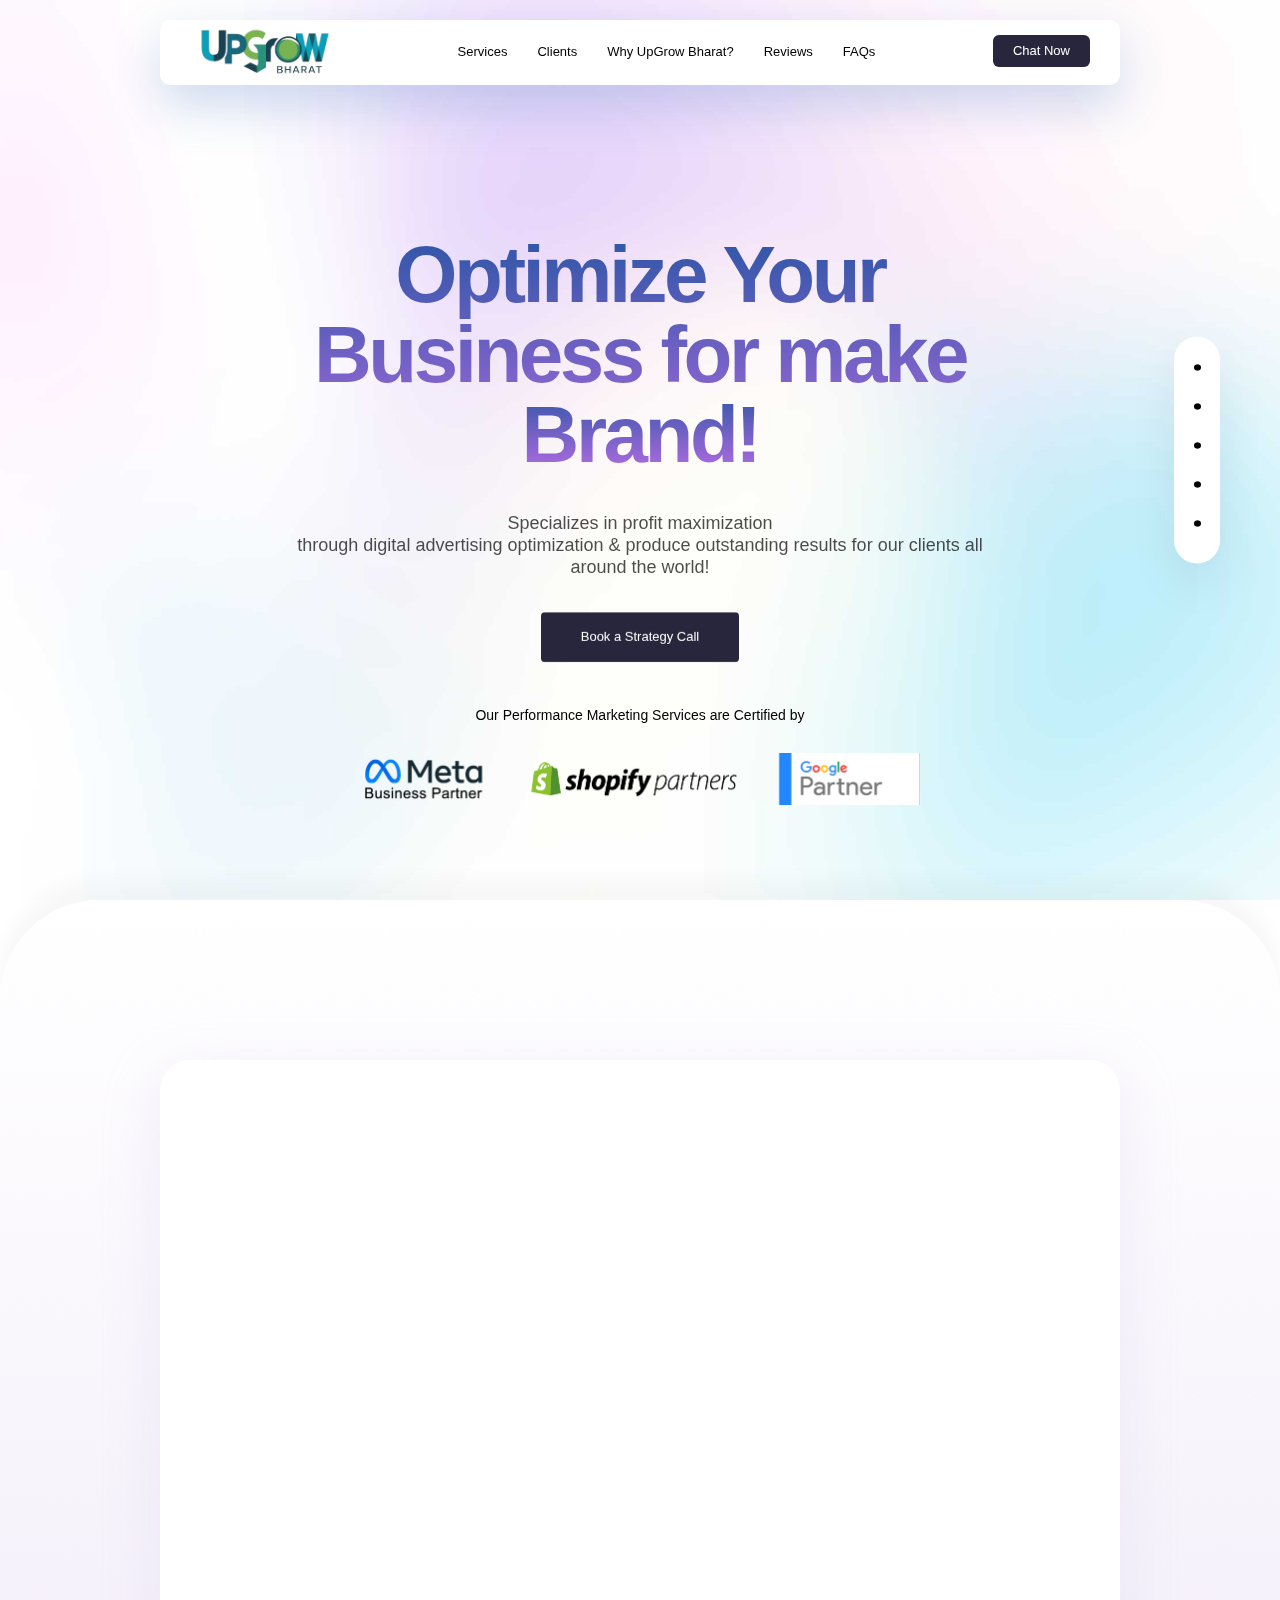
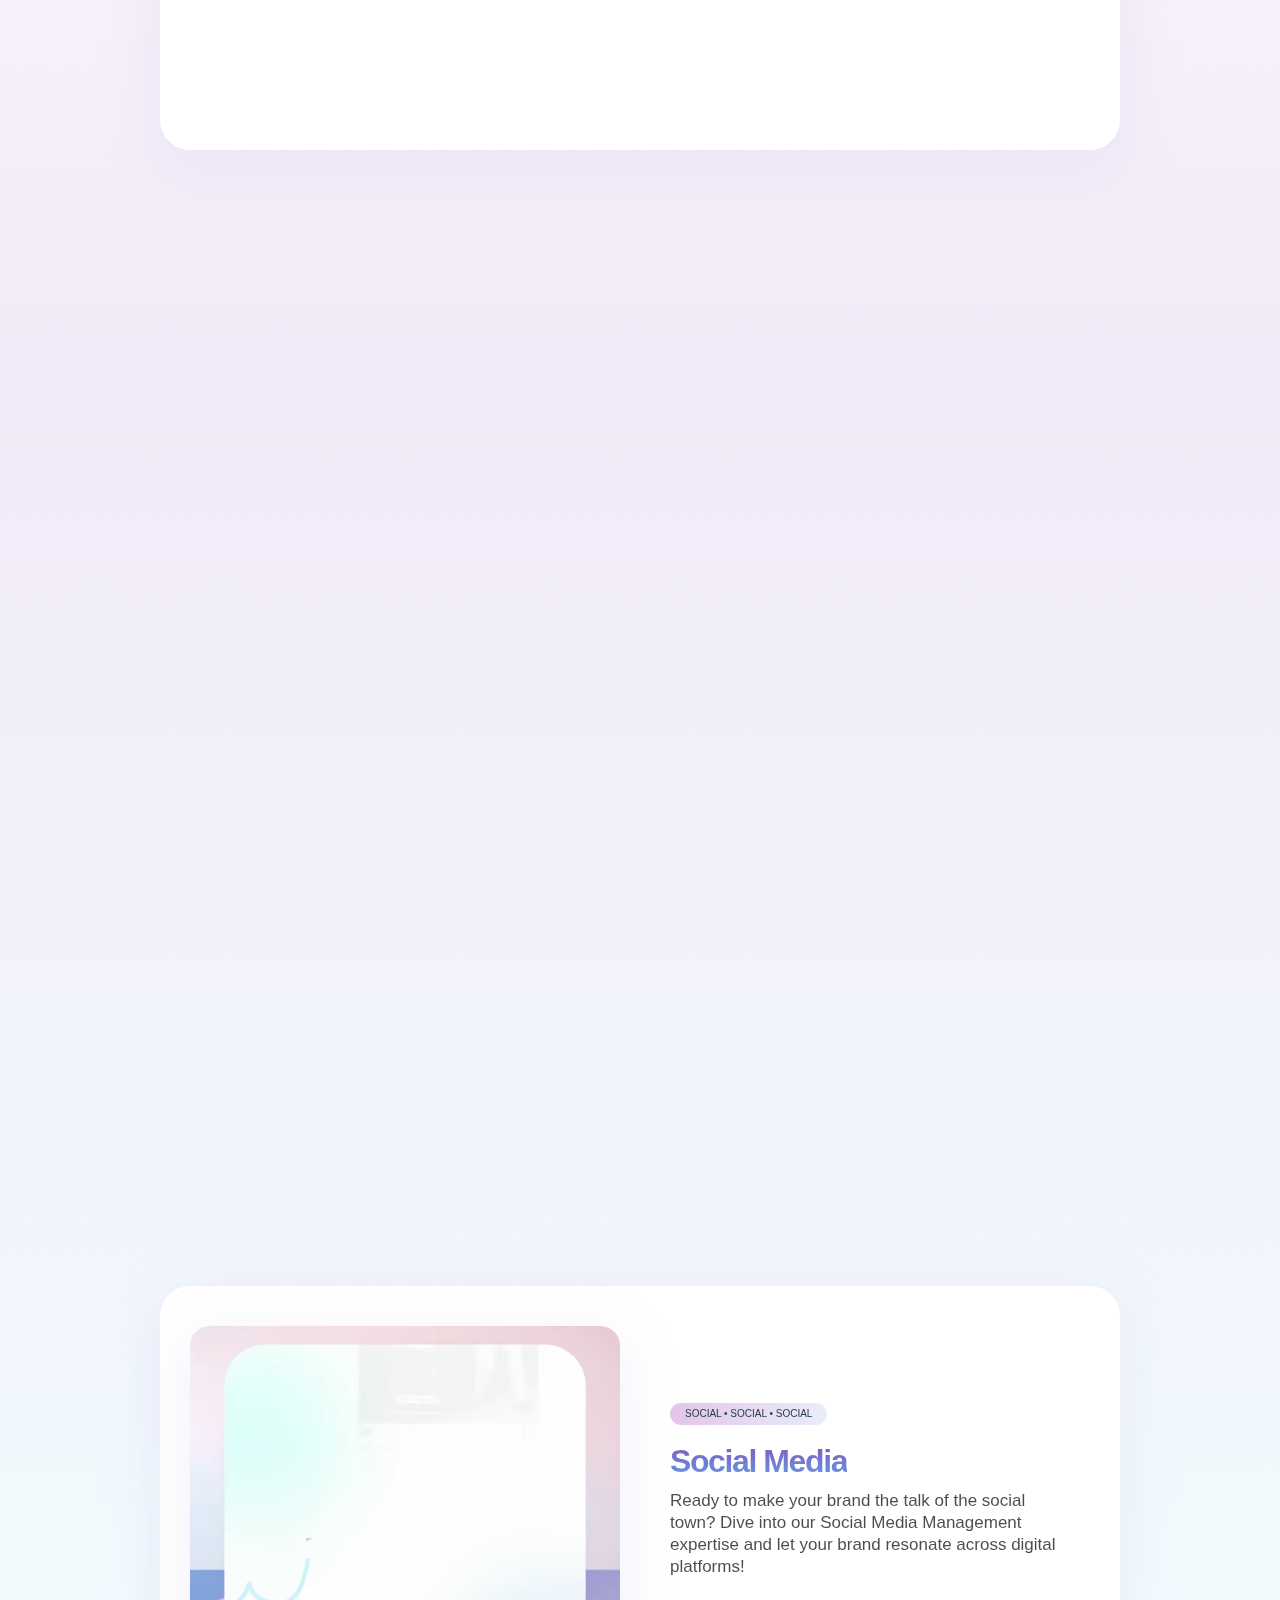
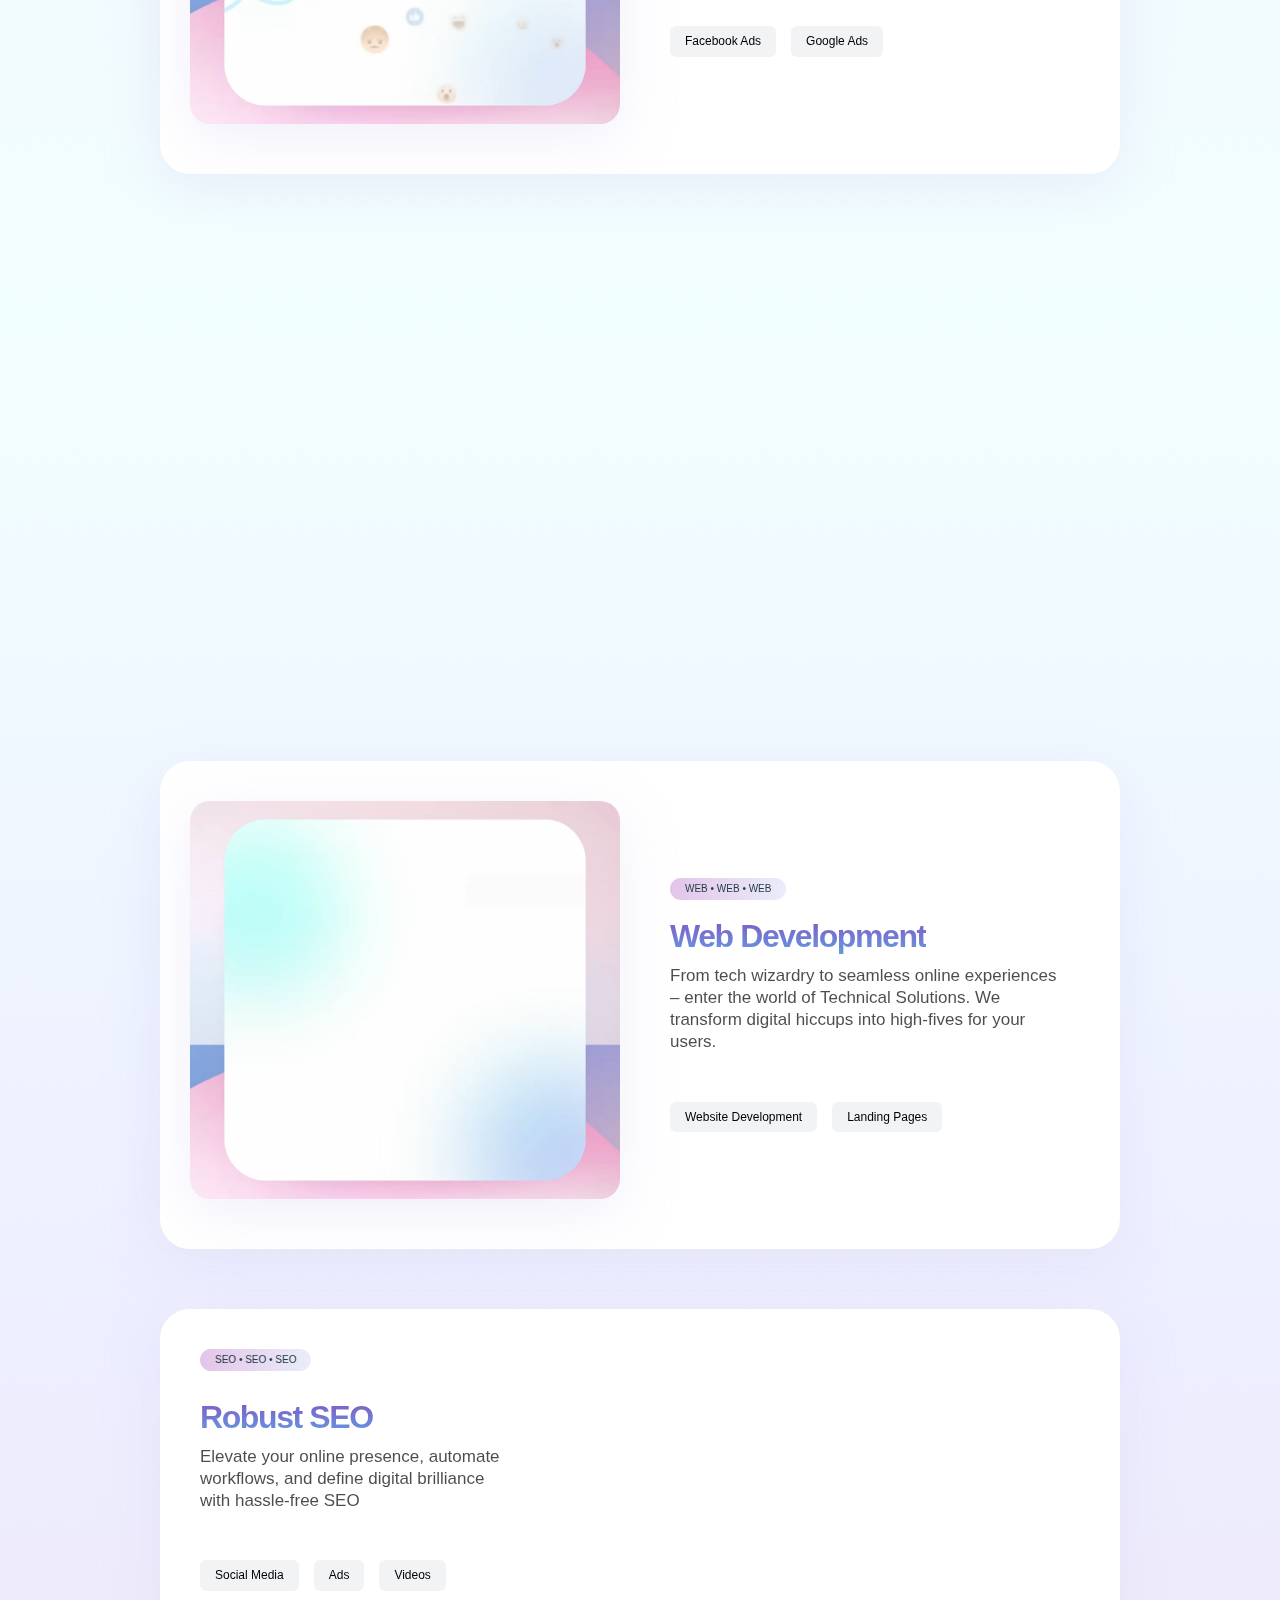
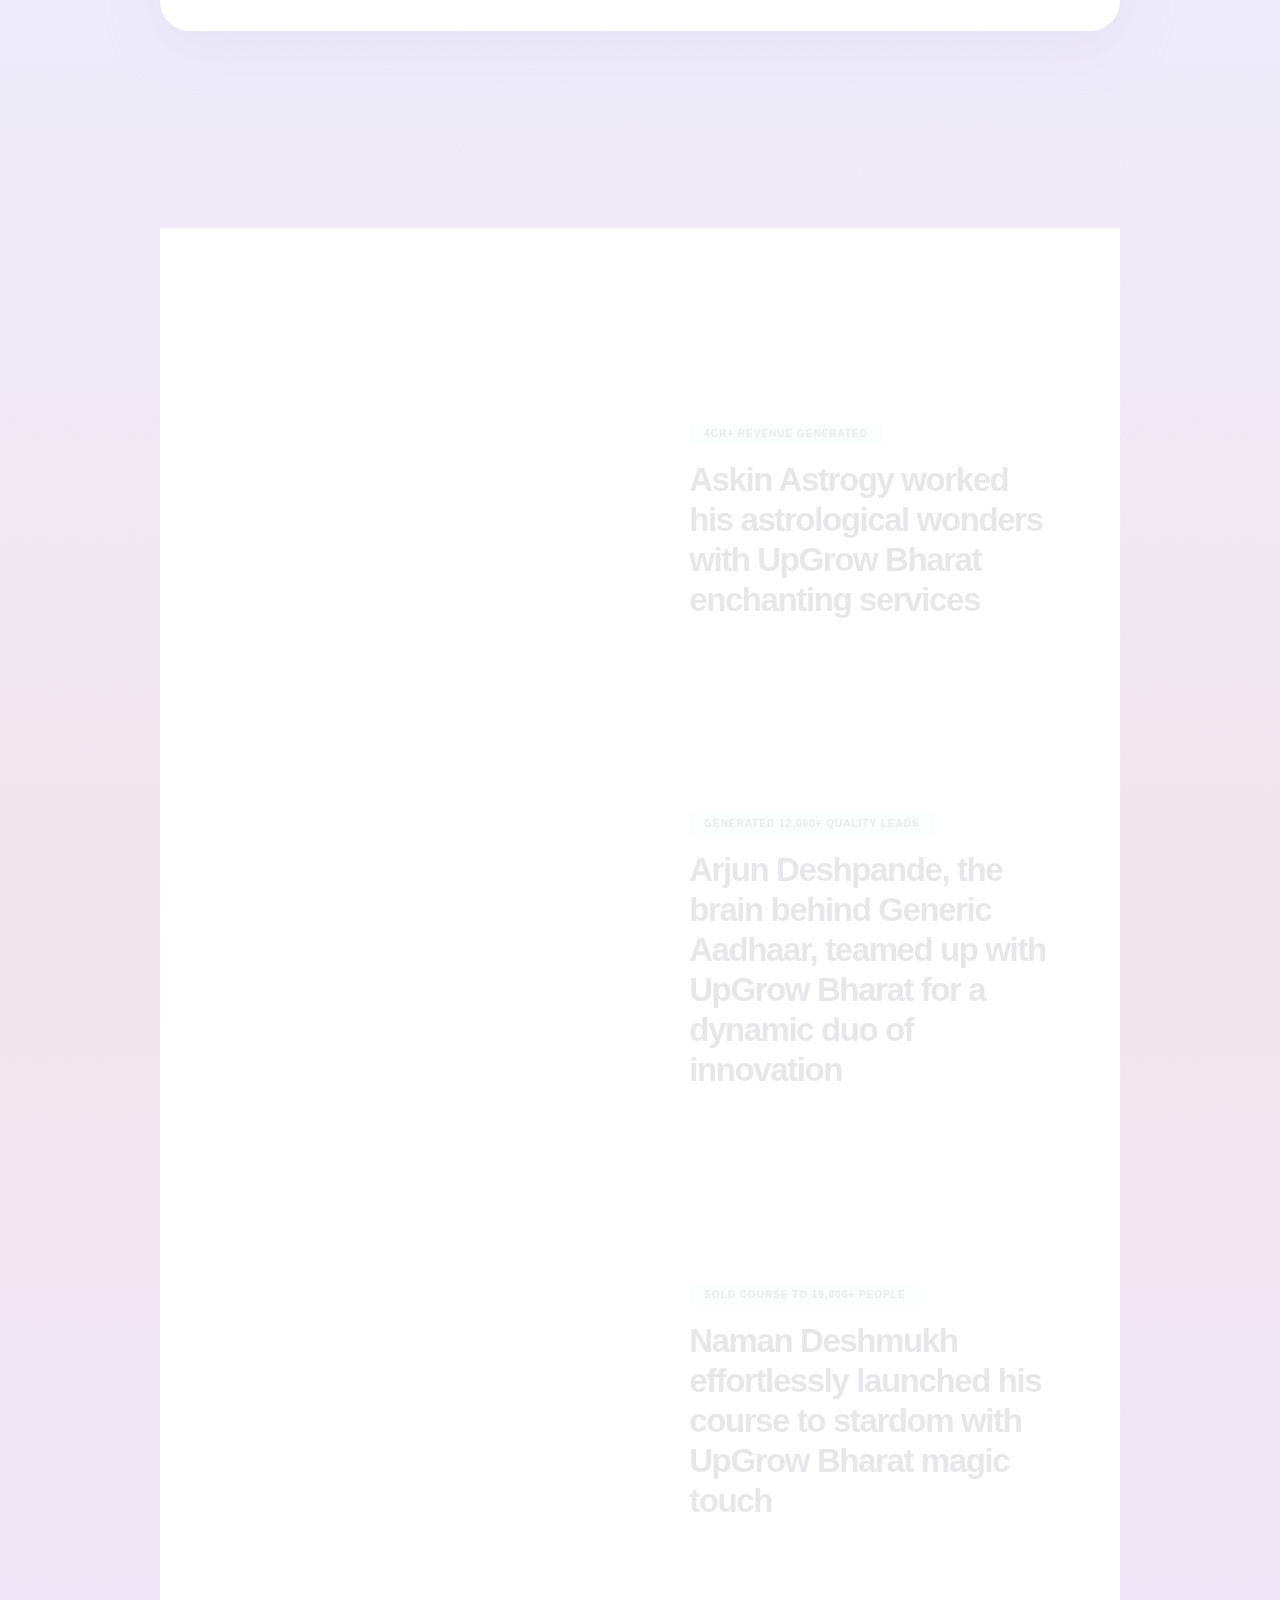
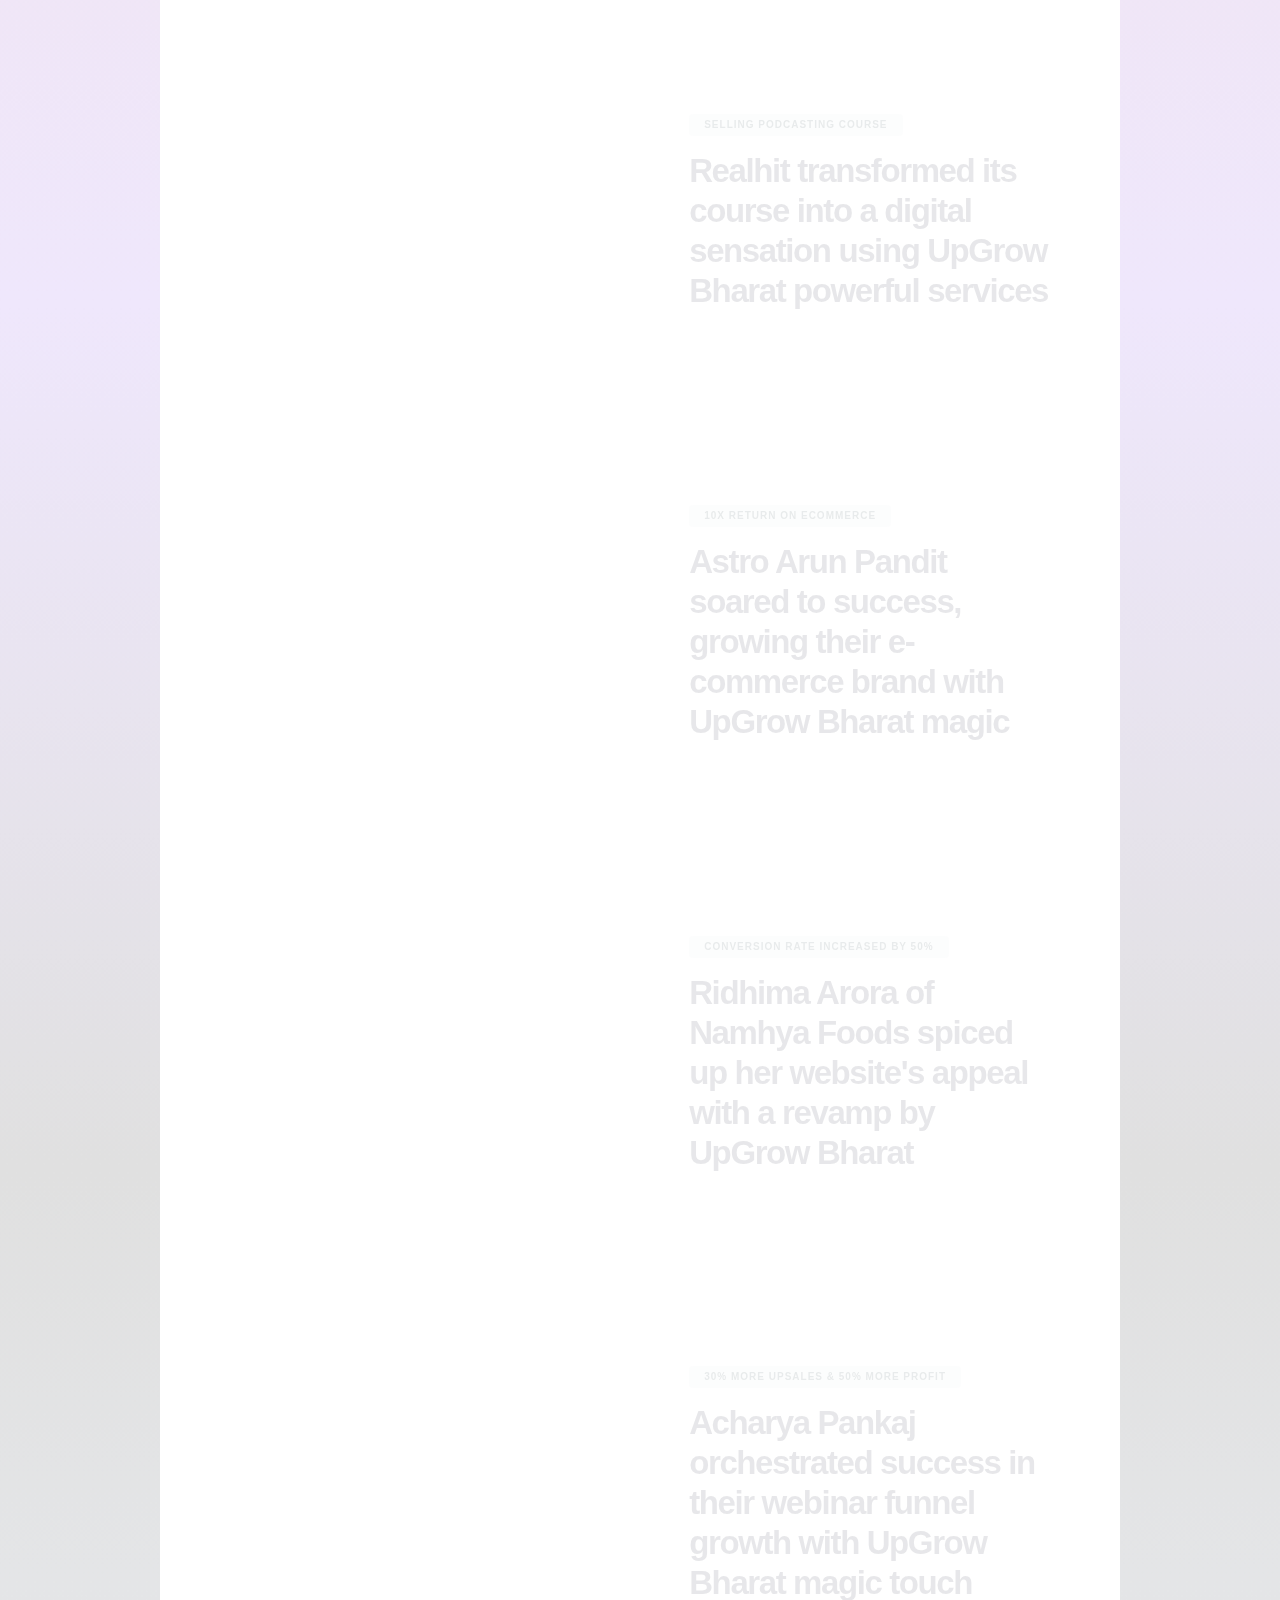
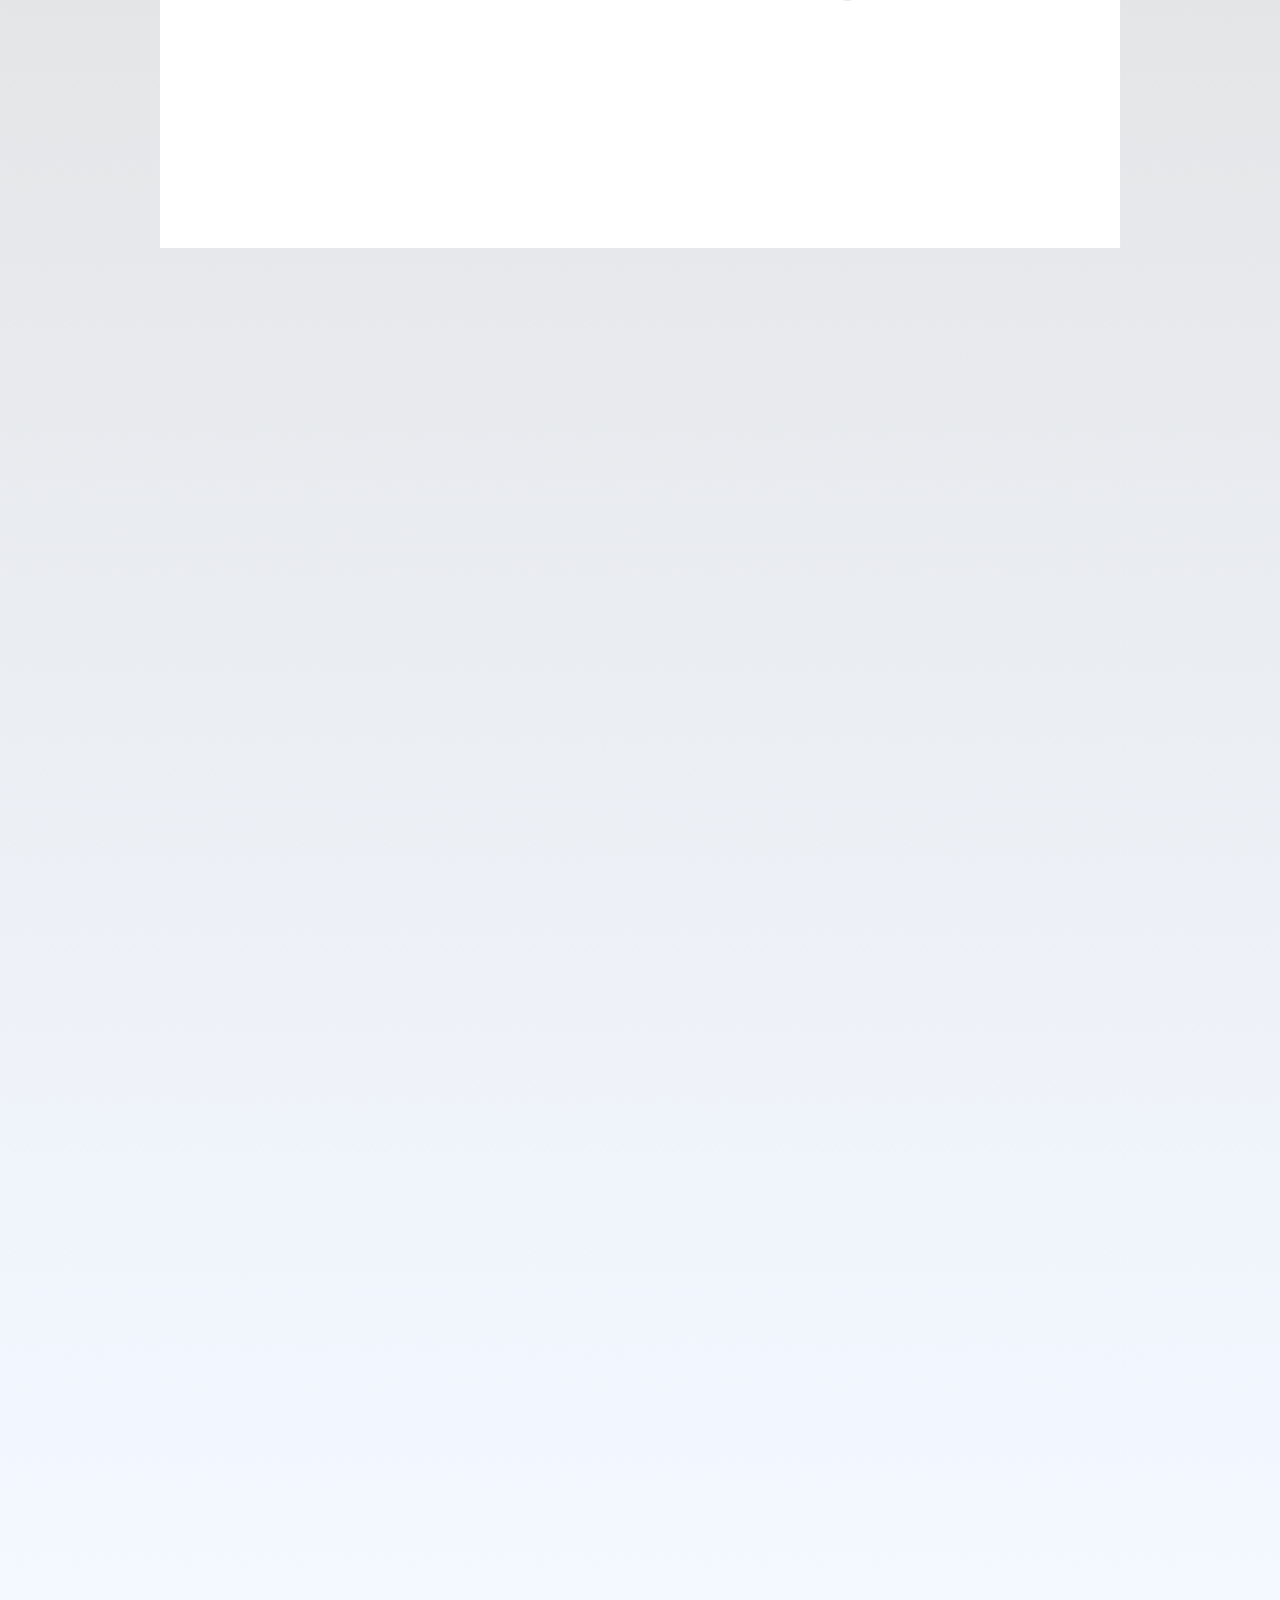
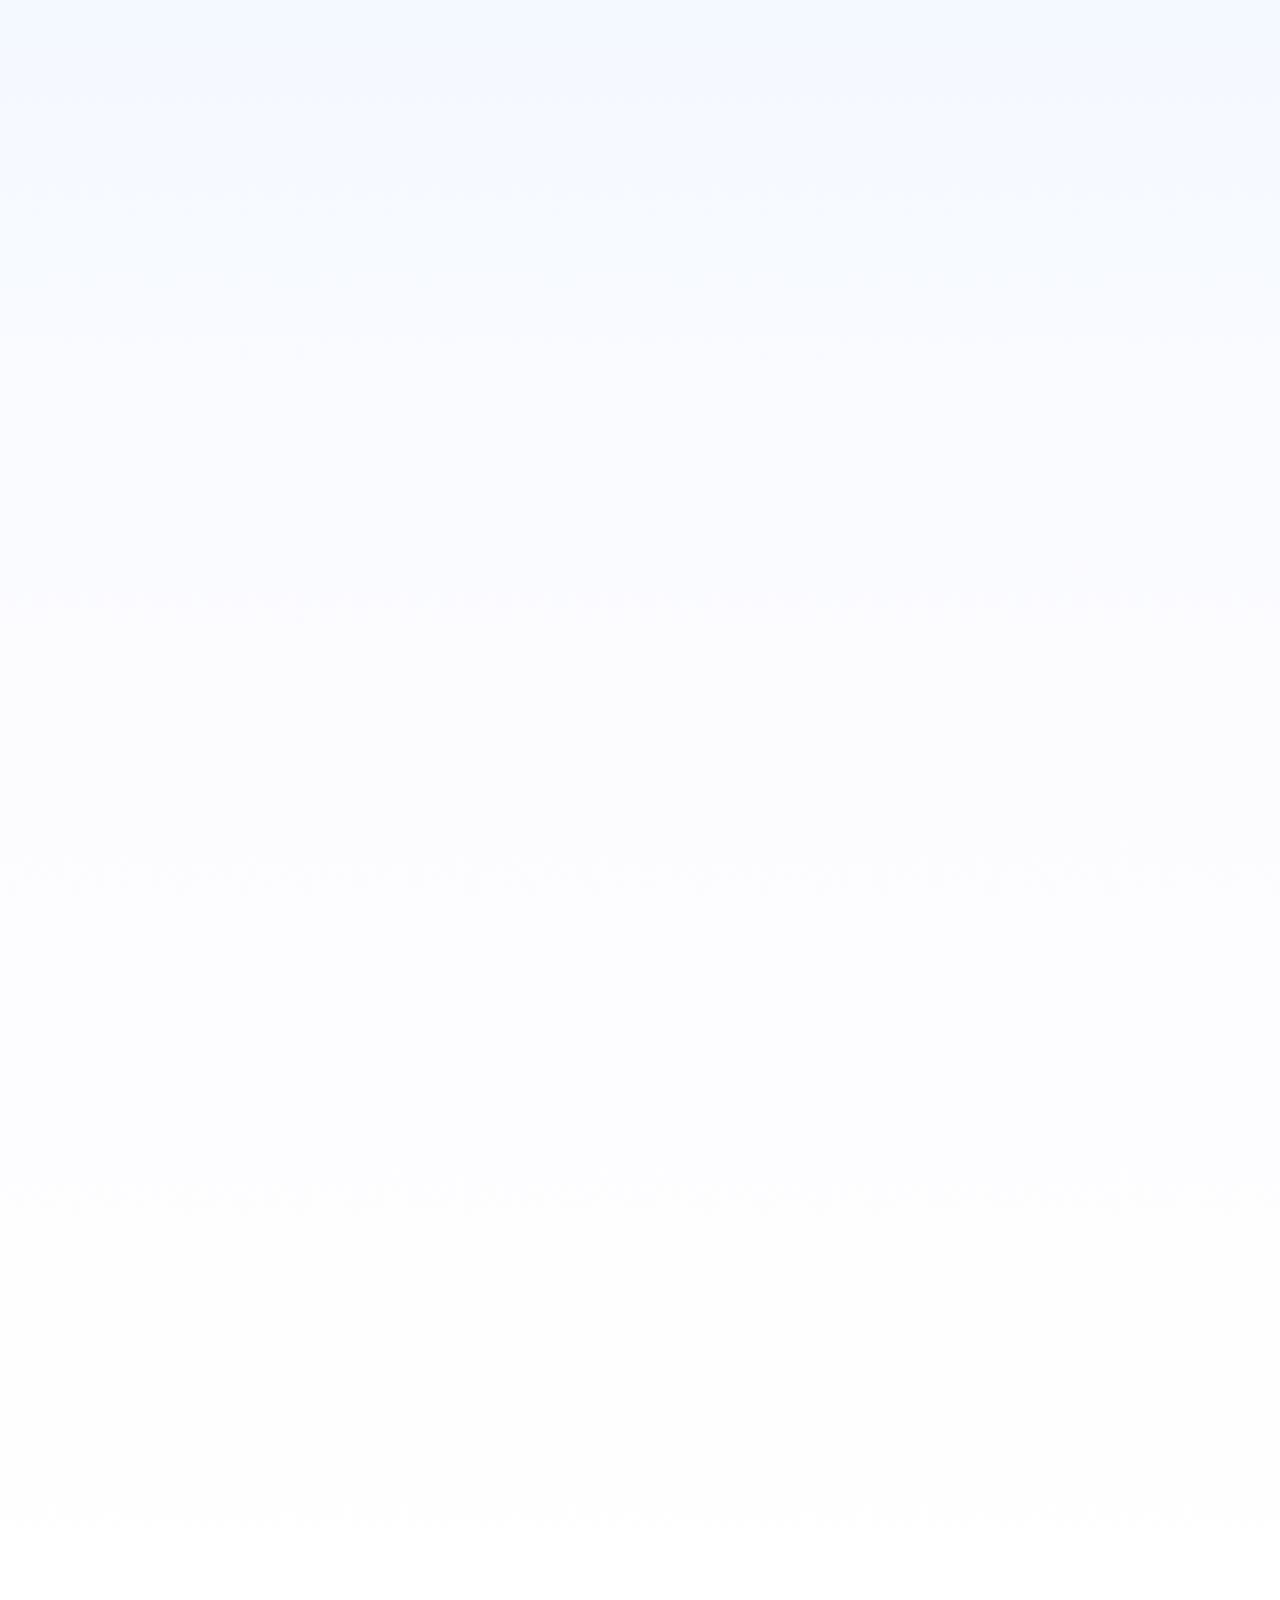
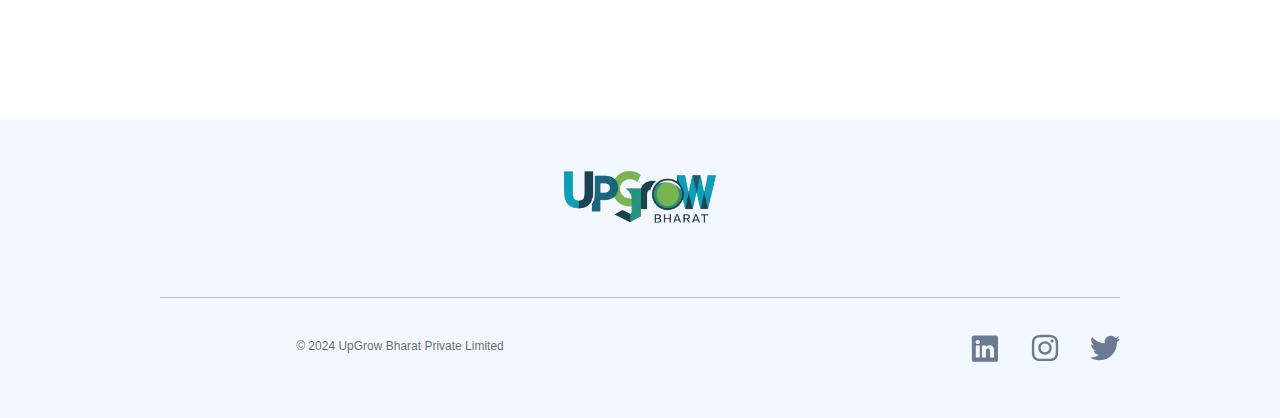
==== commit 967383b4: "Update index.html" ====
--- a/index.html
+++ b/index.html
@@ -1327,11 +1327,10 @@
                   </div>
                   <div class="contents">
                     <h3 class="lqd-iconbox-heading text-20 mt-0/5em mb-1em text-black leading-1em">
-                      Plan Your Growth
+                      Vision for Success
                     </h3>
                     <p class="text-16 leading-23 text-slate-600">
-                      Dream big, strategize with us, and turn plans into
-                      profits.
+                      Our journey began with a simple yet ambitious vision: to provide innovative digital marketing solutions that drive real results for businesses of all sizes.
                     </p>
                   </div>
                 </div>
@@ -1344,11 +1343,10 @@
                   </div>
                   <div class="contents">
                     <h3 class="lqd-iconbox-heading text-20 mt-0/5em mb-1em text-black leading-1em">
-                      Handover the project
+                      Cutting-Edge Solutions
                     </h3>
                     <p class="text-16 leading-23 text-slate-600">
-                      We're your project navigators, turning plans into
-                      reality. Smooth sailing guaranteed.
+                     We focus on delivering cutting-edge digital marketing strategies that are tailored to meet the unique needs of each client.
                     </p>
                   </div>
                 </div>
@@ -1361,11 +1359,10 @@
                   </div>
                   <div class="contents">
                     <h3 class="lqd-iconbox-heading text-20 mt-0/5em mb-1em text-black leading-1em">
-                      Count the profit
+                      Real Results
                     </h3>
                     <p class="text-16 leading-23 text-slate-600">
-                      Sit back, relax, and let the profits set sail. Your
-                      success story starts with us!
+                      Our goal is to ensure that businesses achieve tangible and measurable results through our comprehensive digital marketing services.
                     </p>
                   </div>
                 </div>
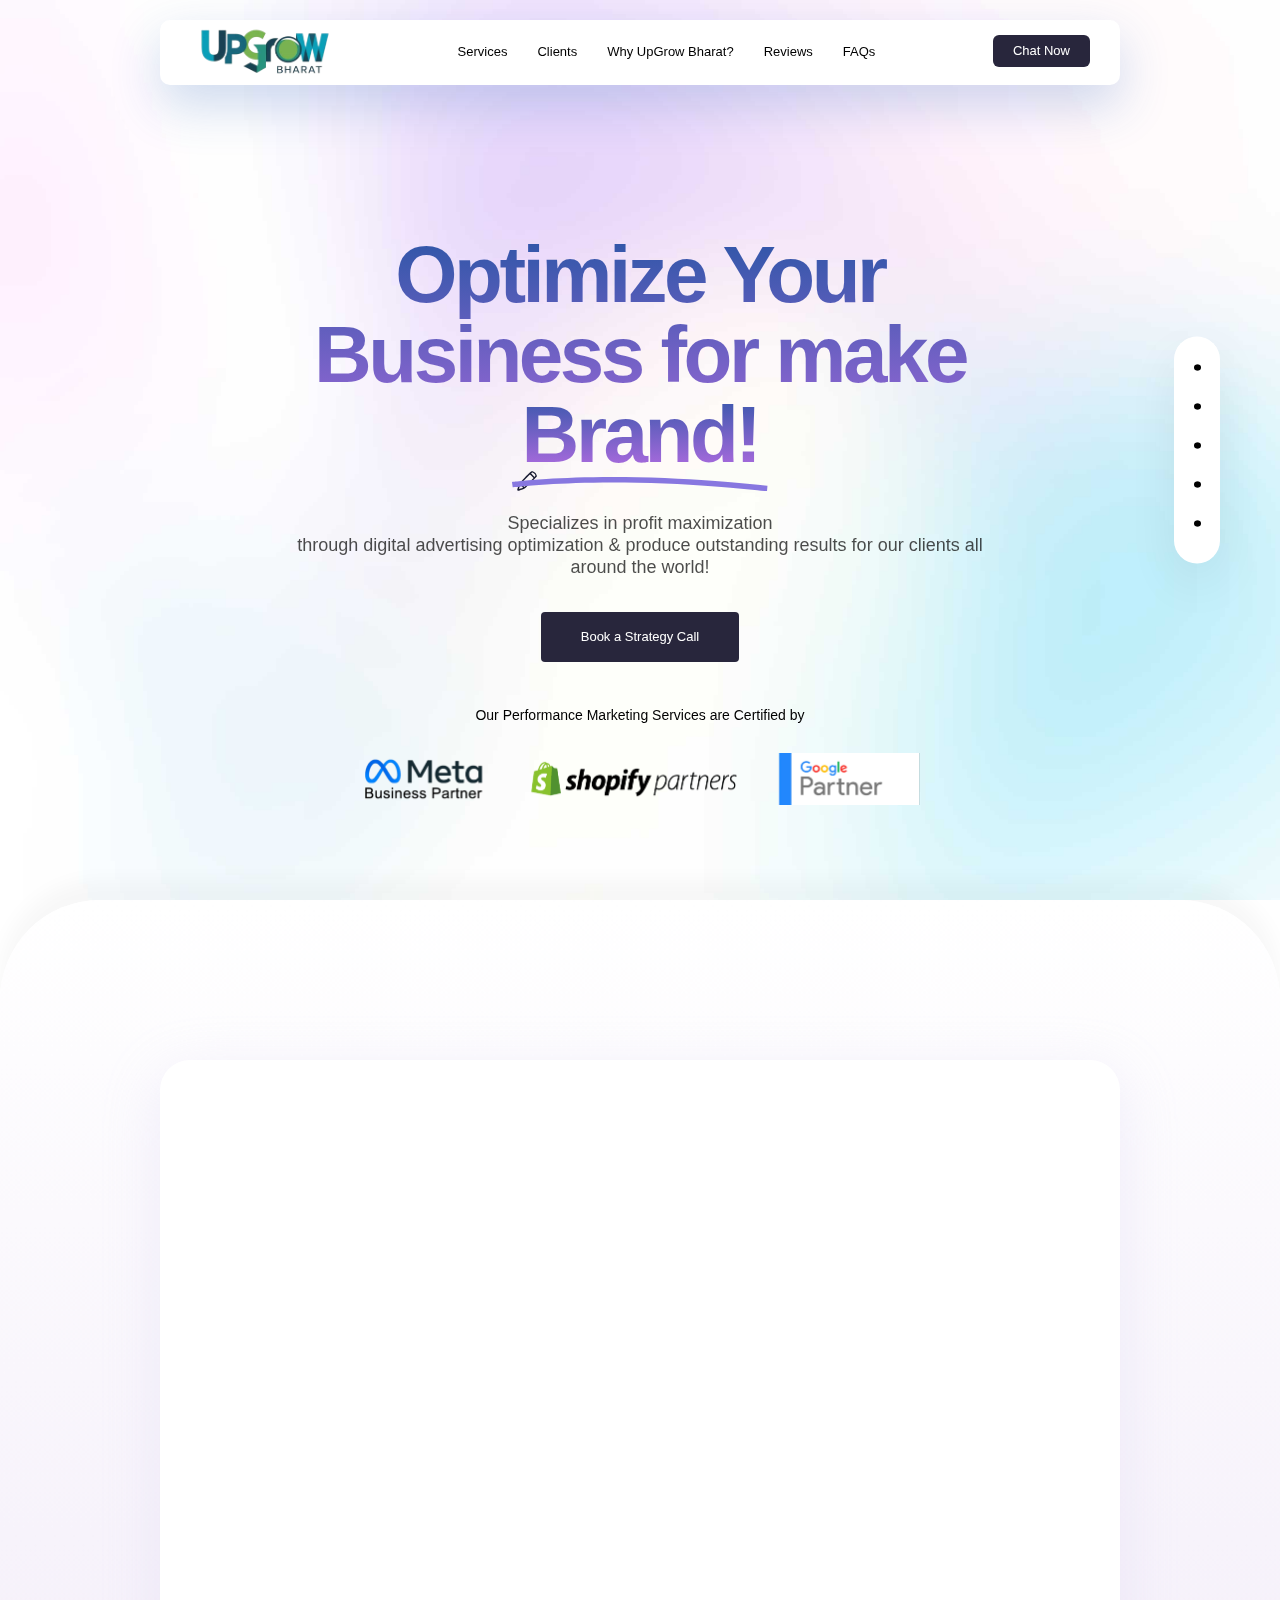
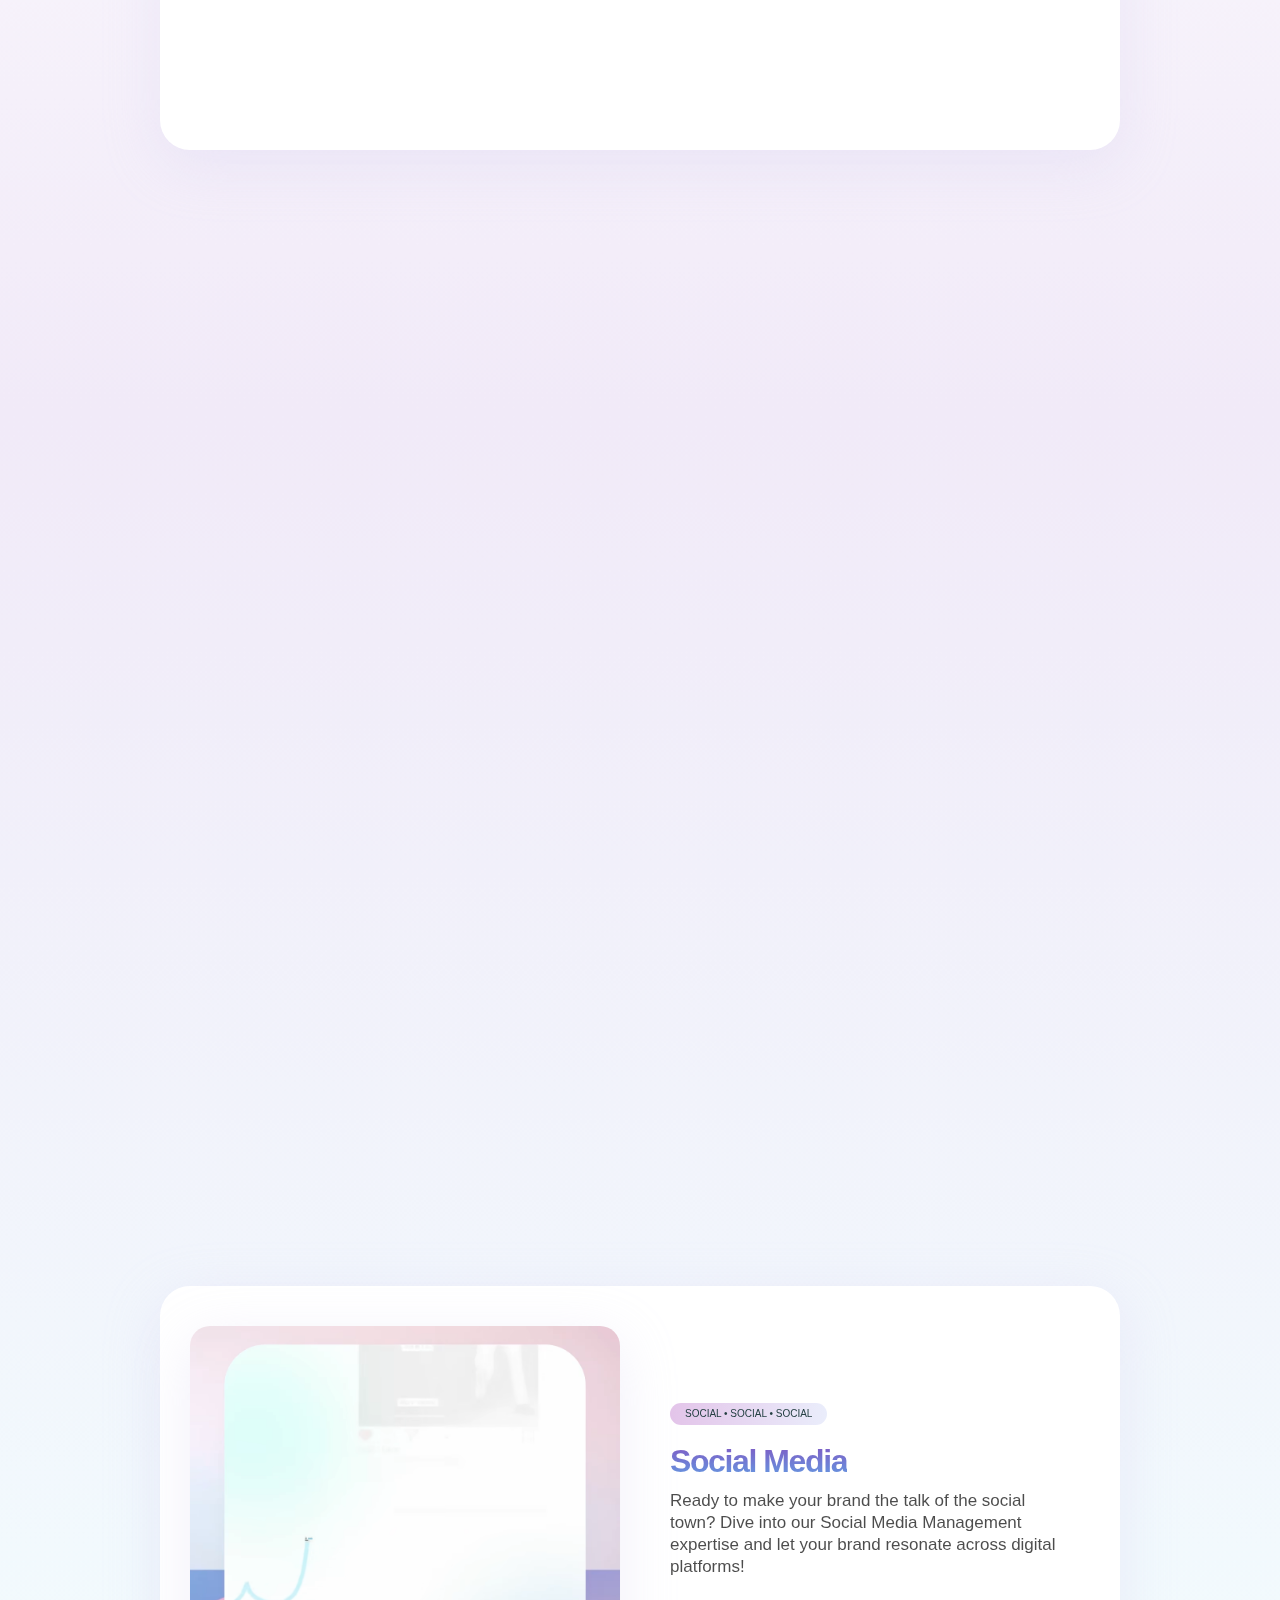
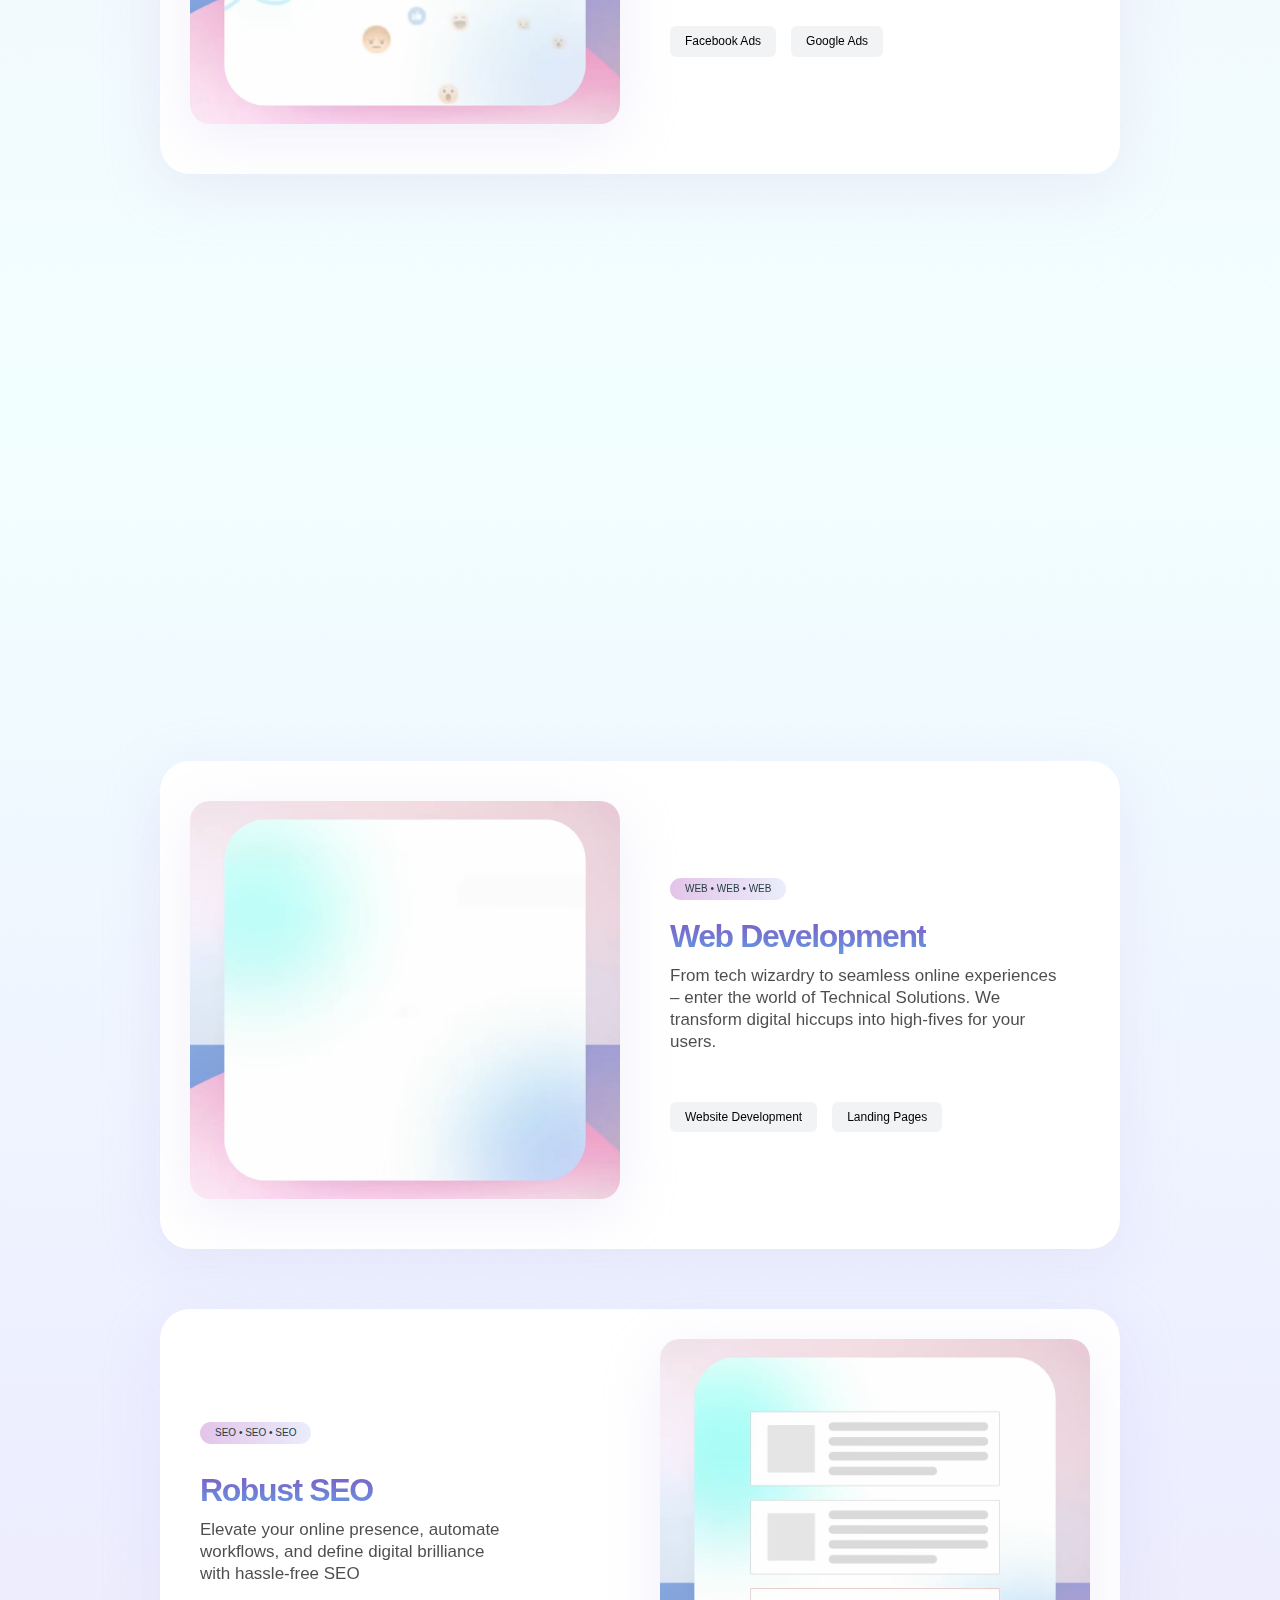
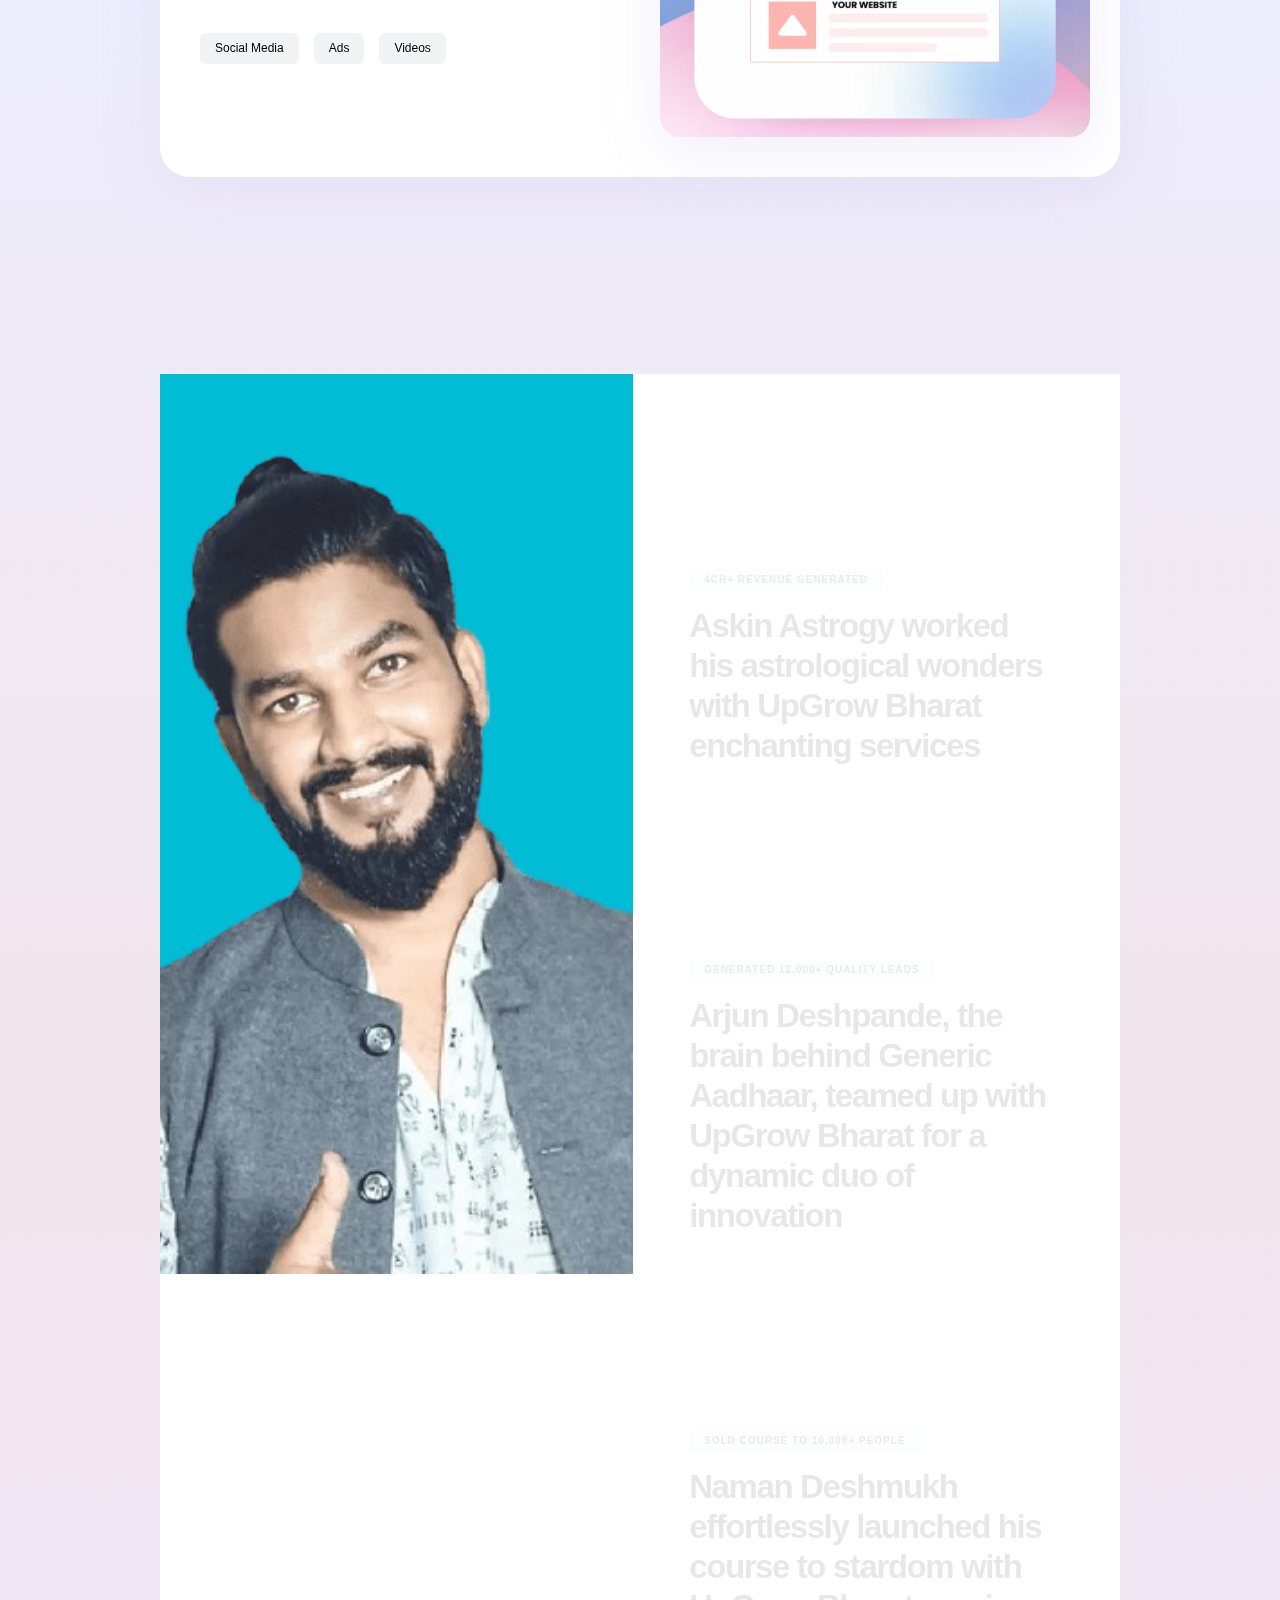
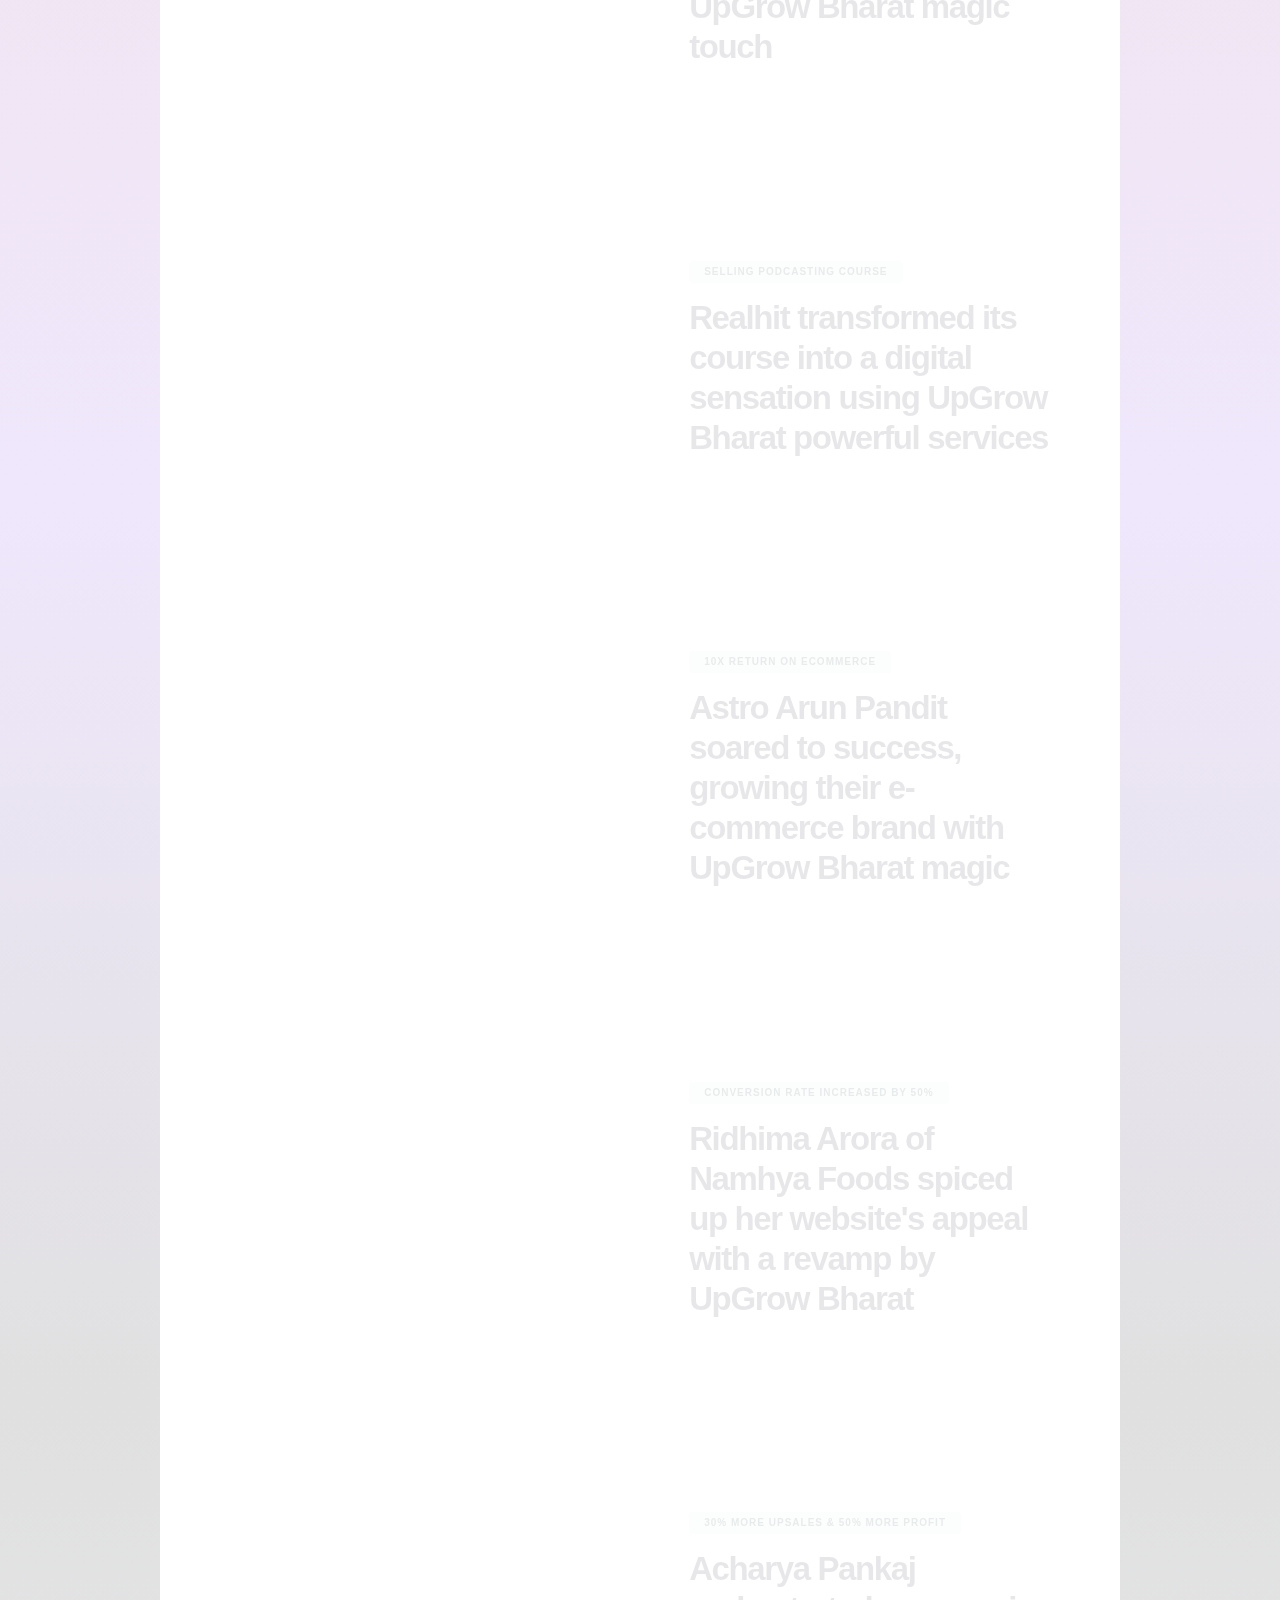
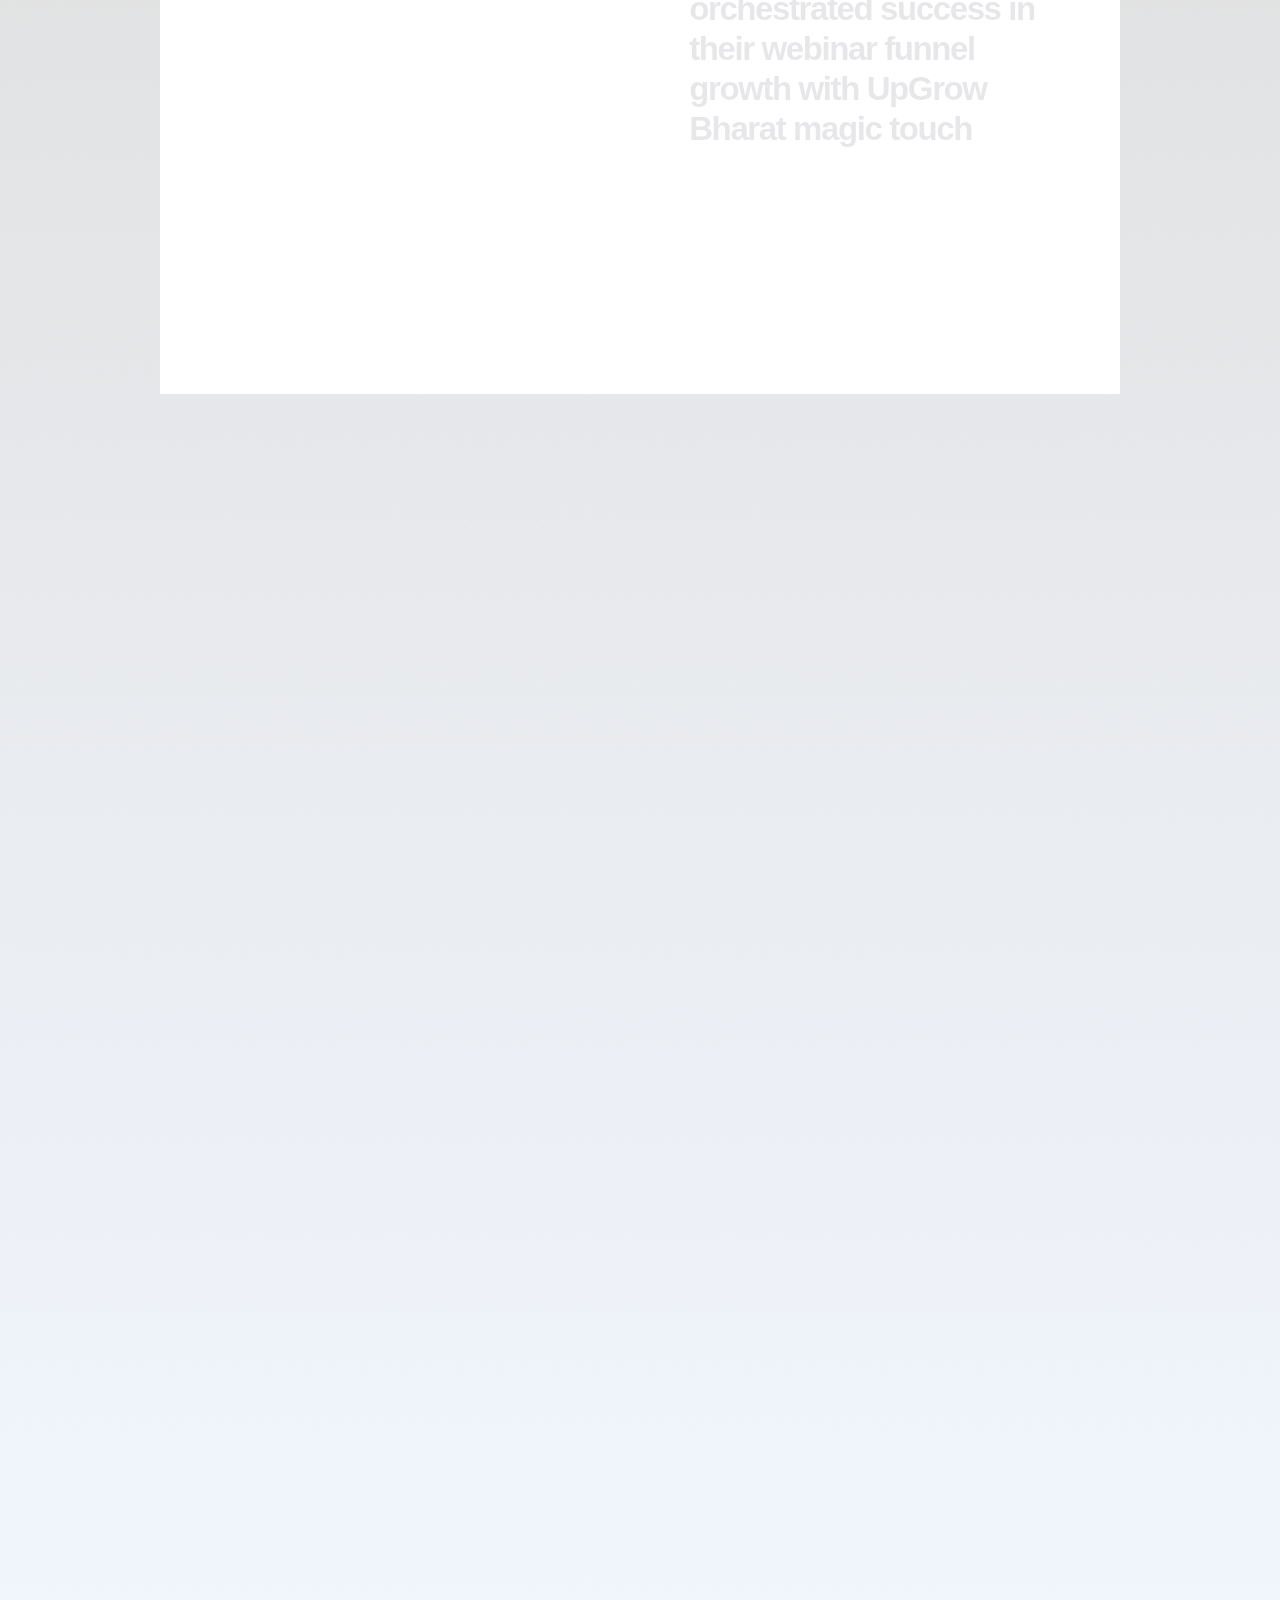
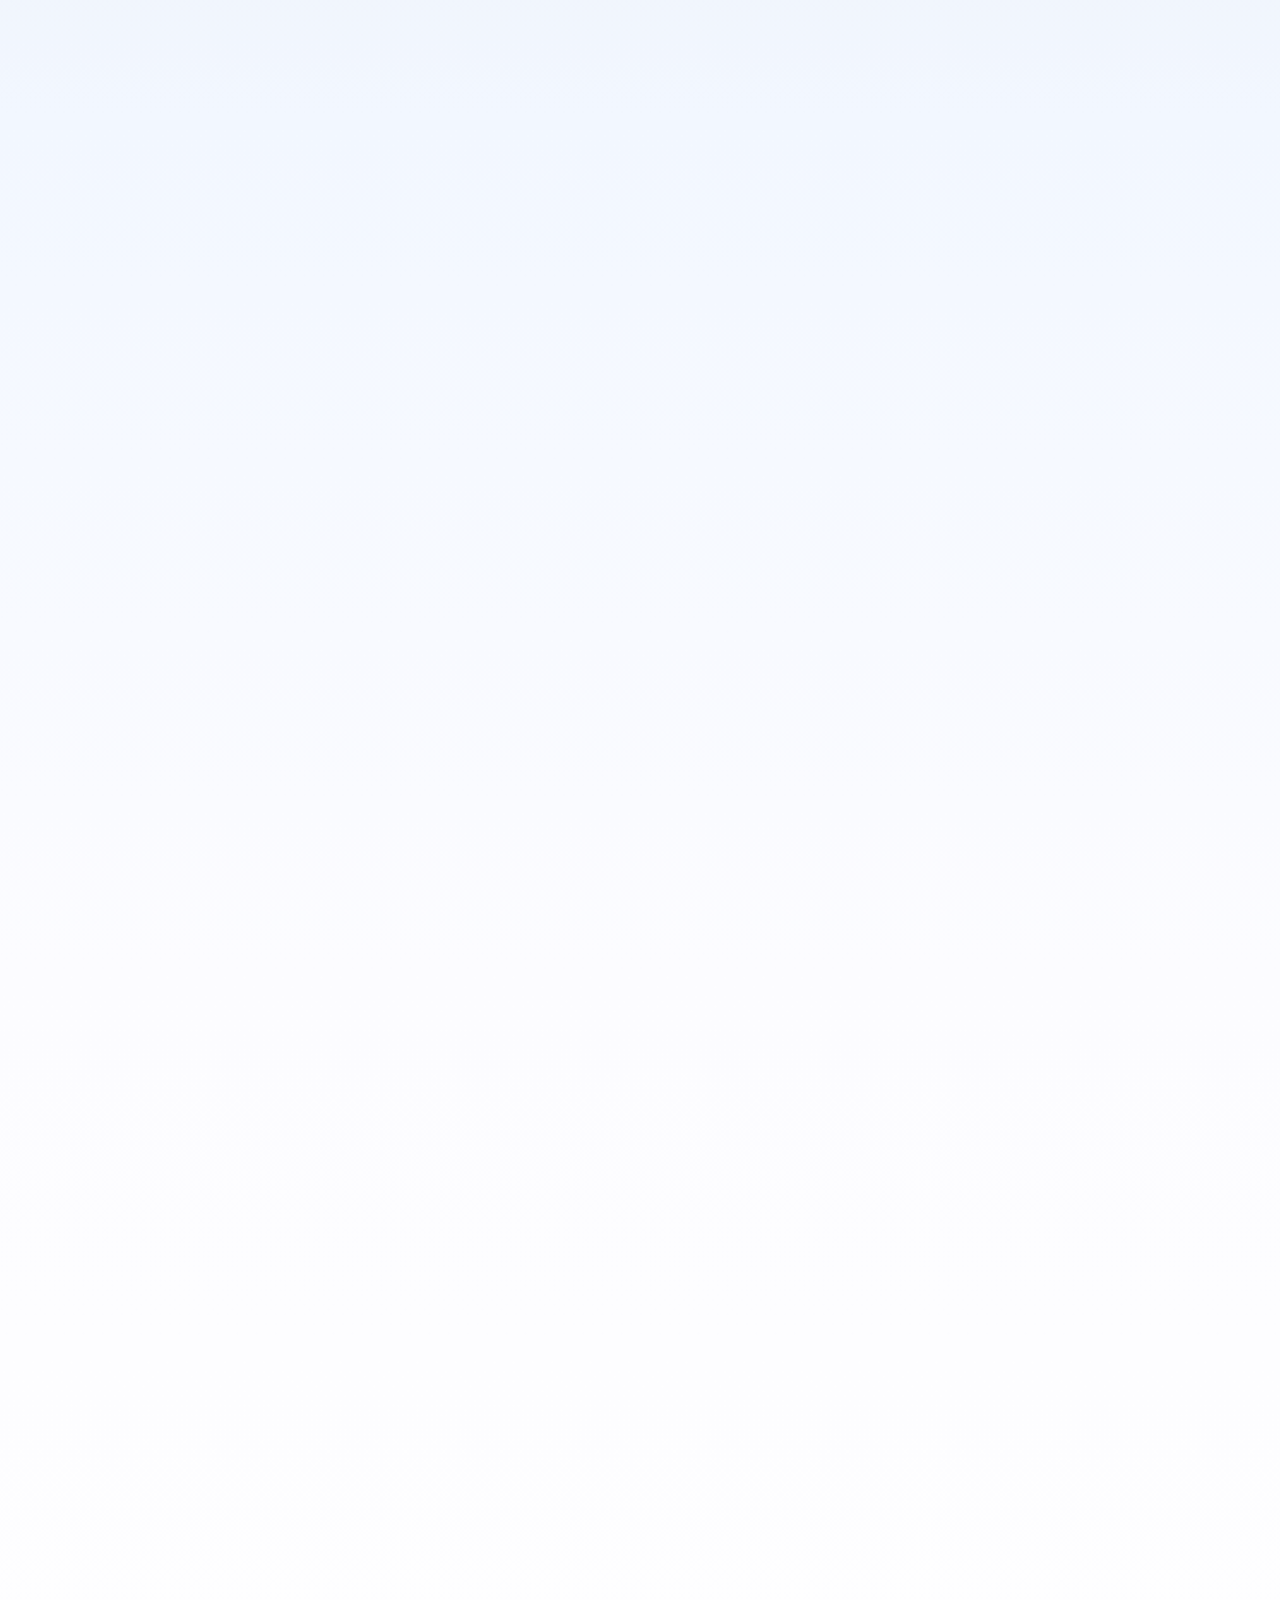
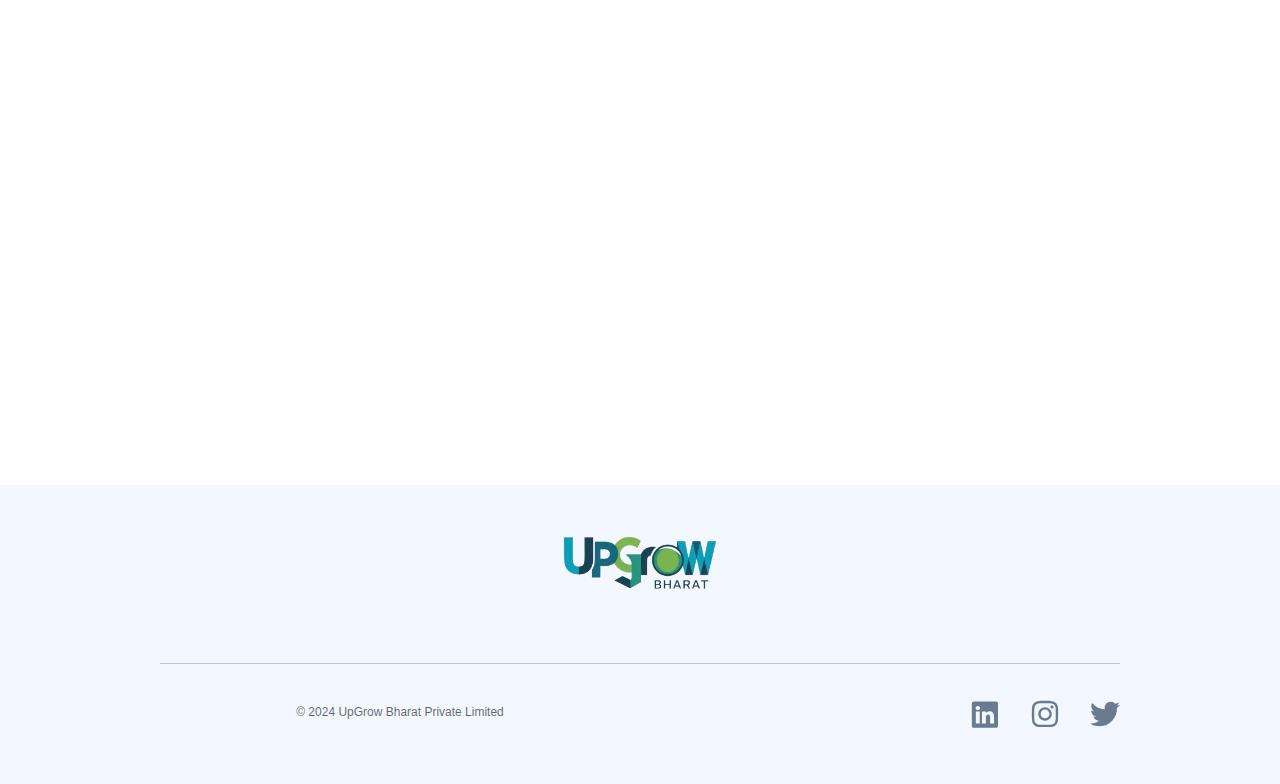
==== commit 485ba8ac: "Update index.html" ====
--- a/index.html
+++ b/index.html
@@ -1027,7 +1027,7 @@
                           </div>
                         </div>
                         <div class="lqd-section-flow-item lqd-overlay flex overflow-hidden"
-                          style="z-index: 1; transform: translate(0px, -100%)">
+                          style="z-index: 0; transform: translate(0px, -100%)">
                           <div class="lqd-section-flow-item-inner h-vh-100" style="transform: translate(0px, 100%)">
                             <img loading="lazy" class="h-full objfit-cover objpos-center"
                               src="./website-cdn.upgrowbharat.com/assets/images/Clients/2.png" title="Img" alt="Img" />
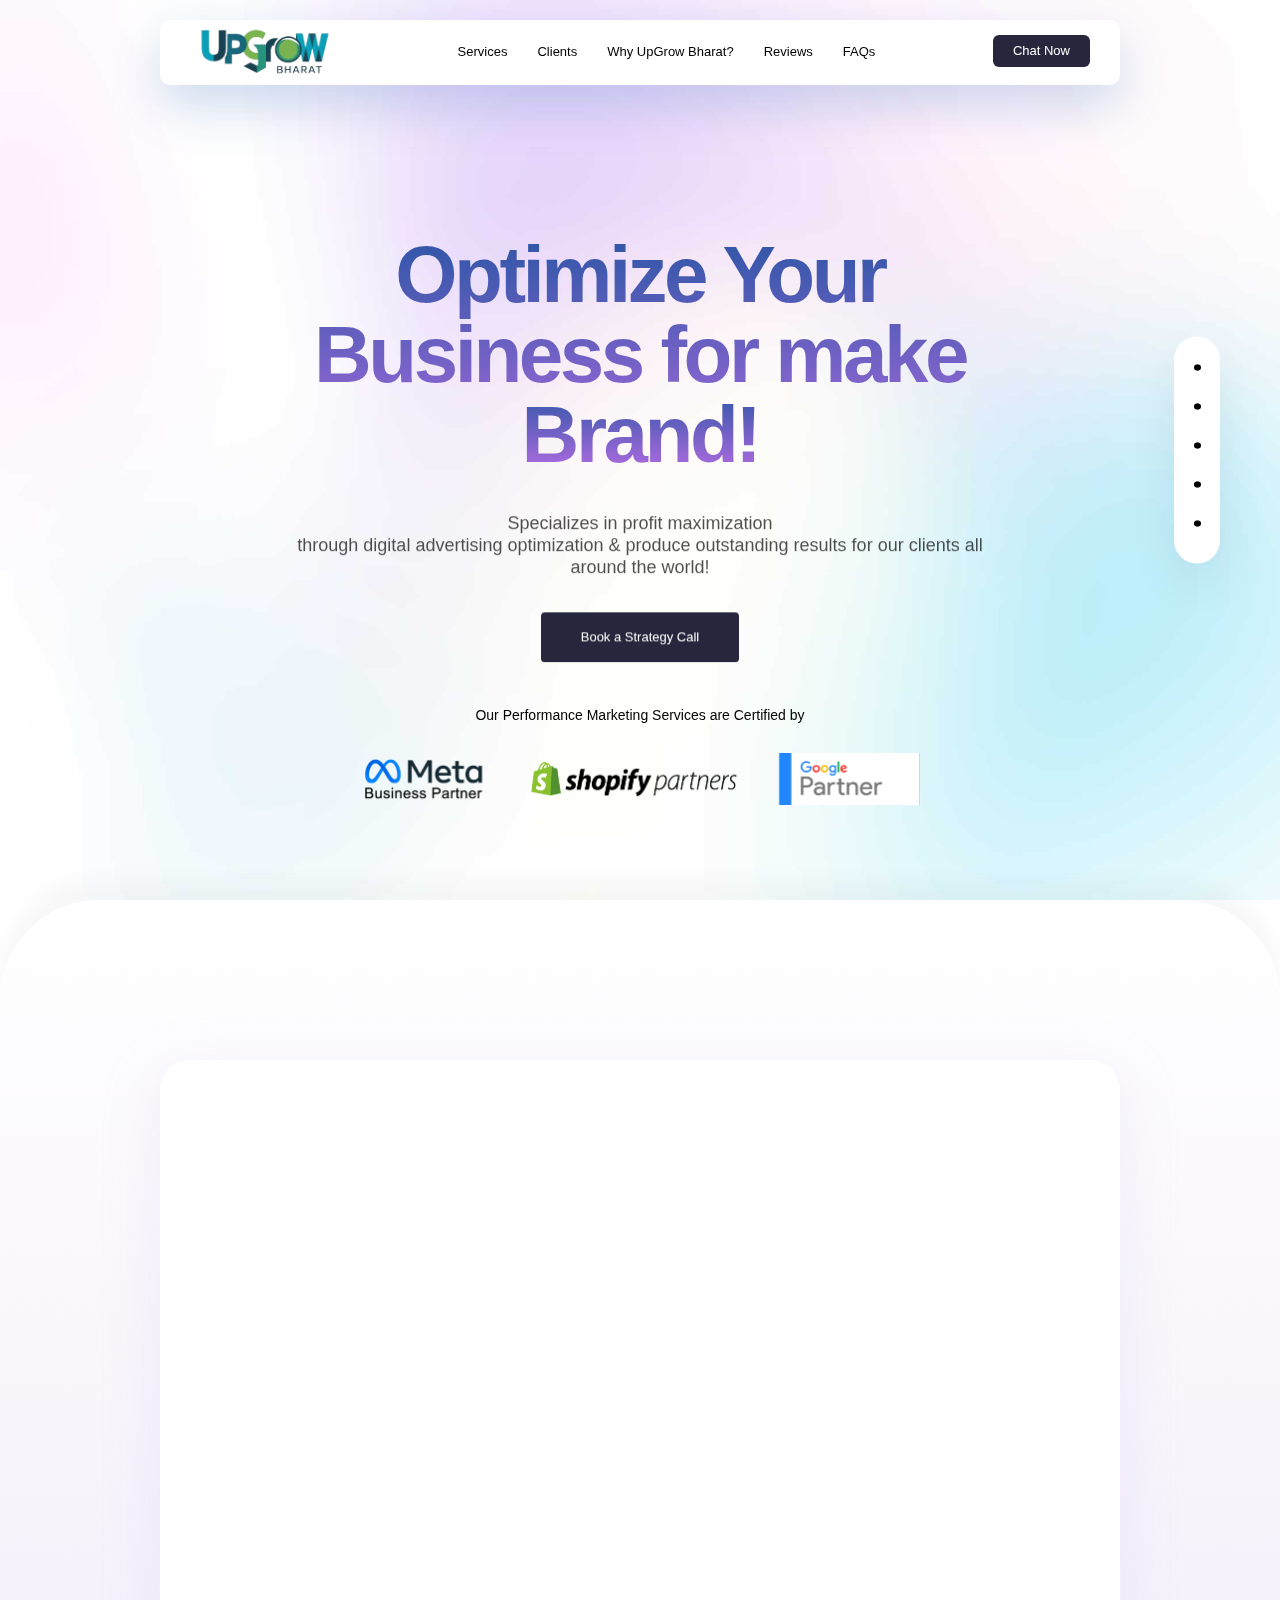
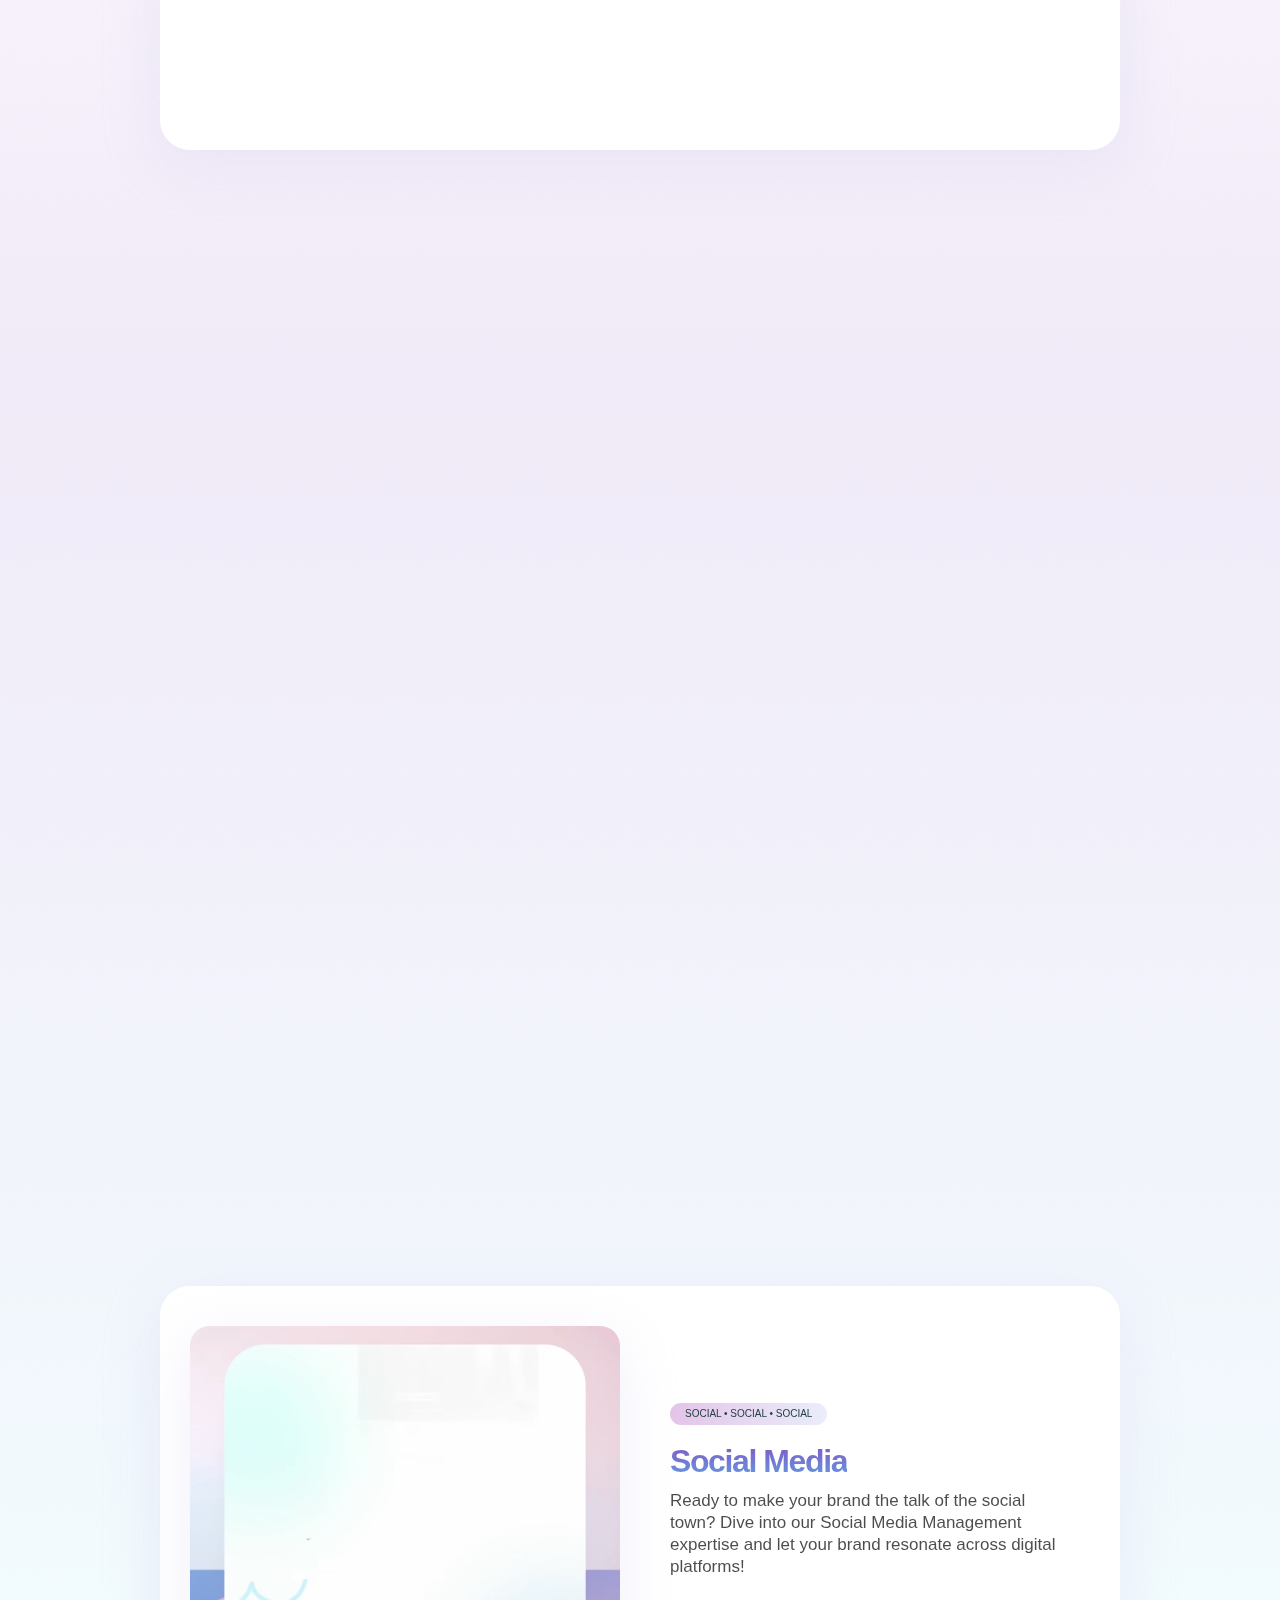
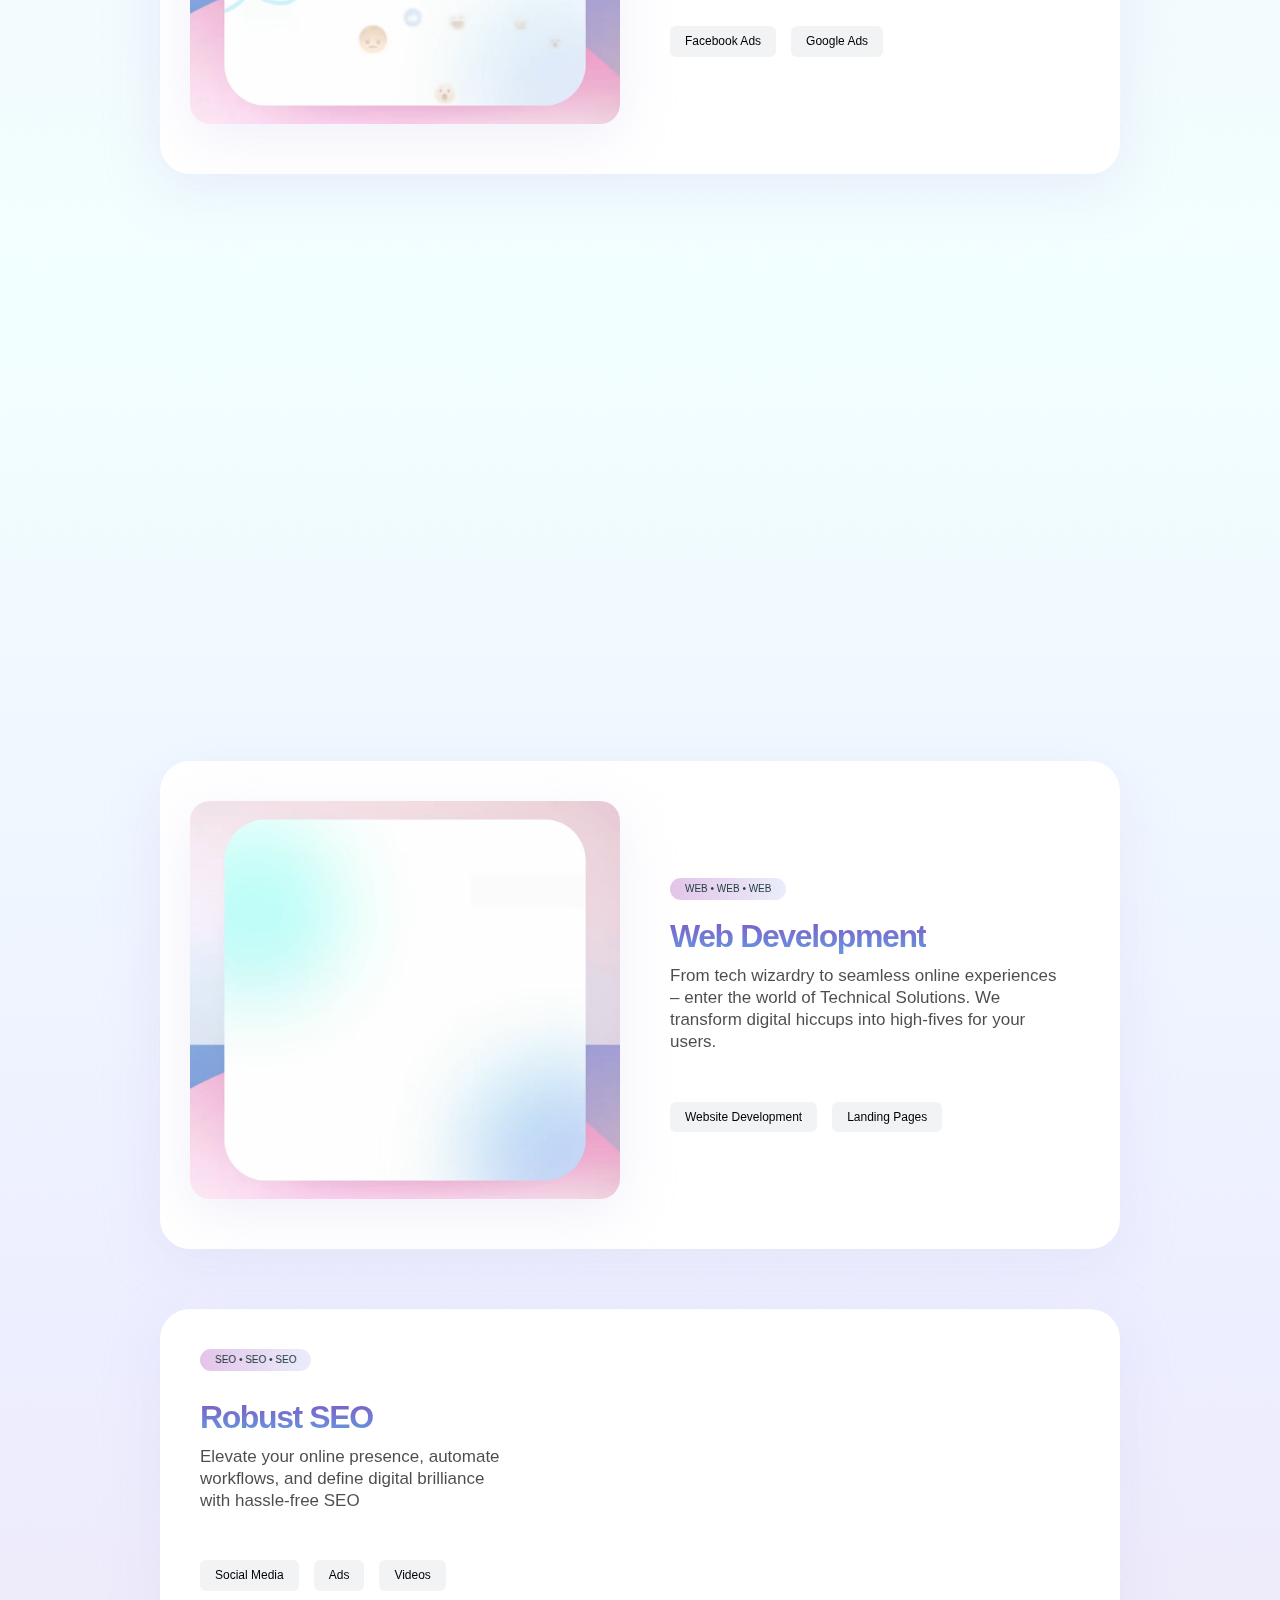
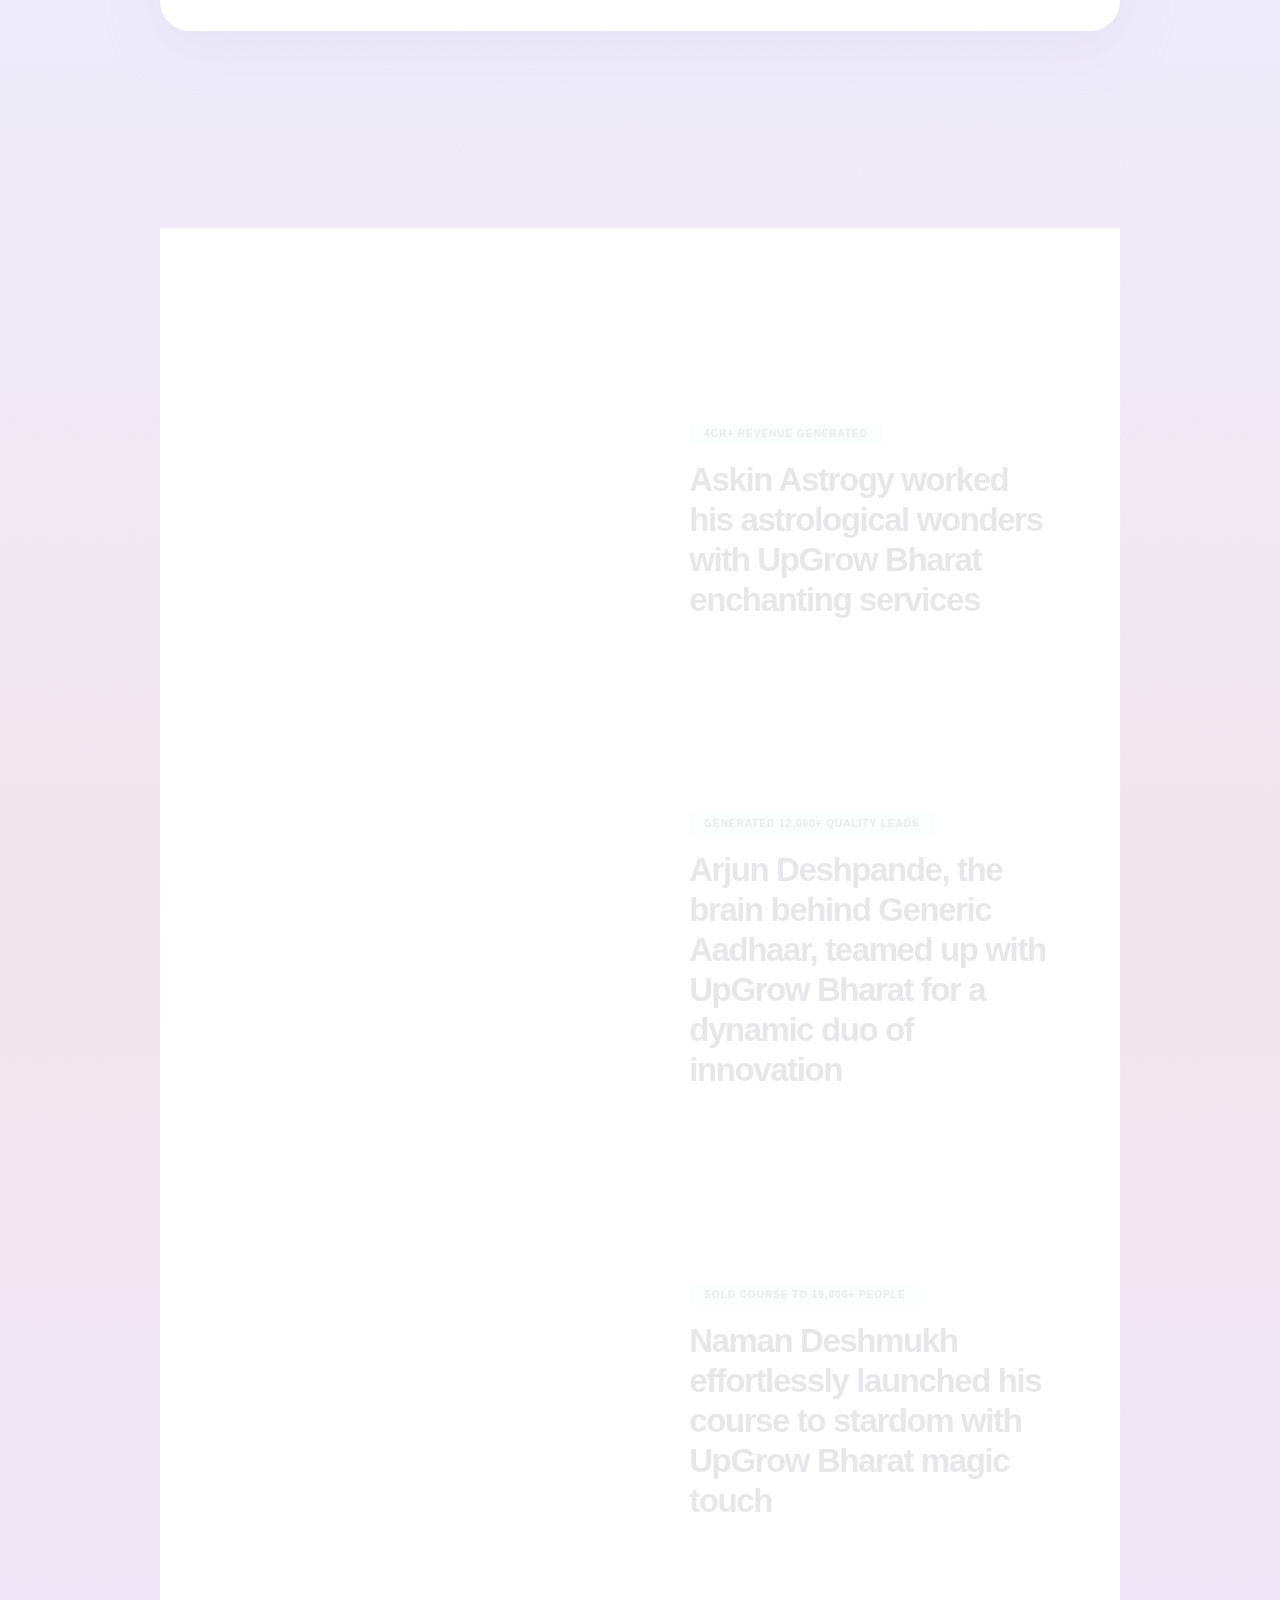
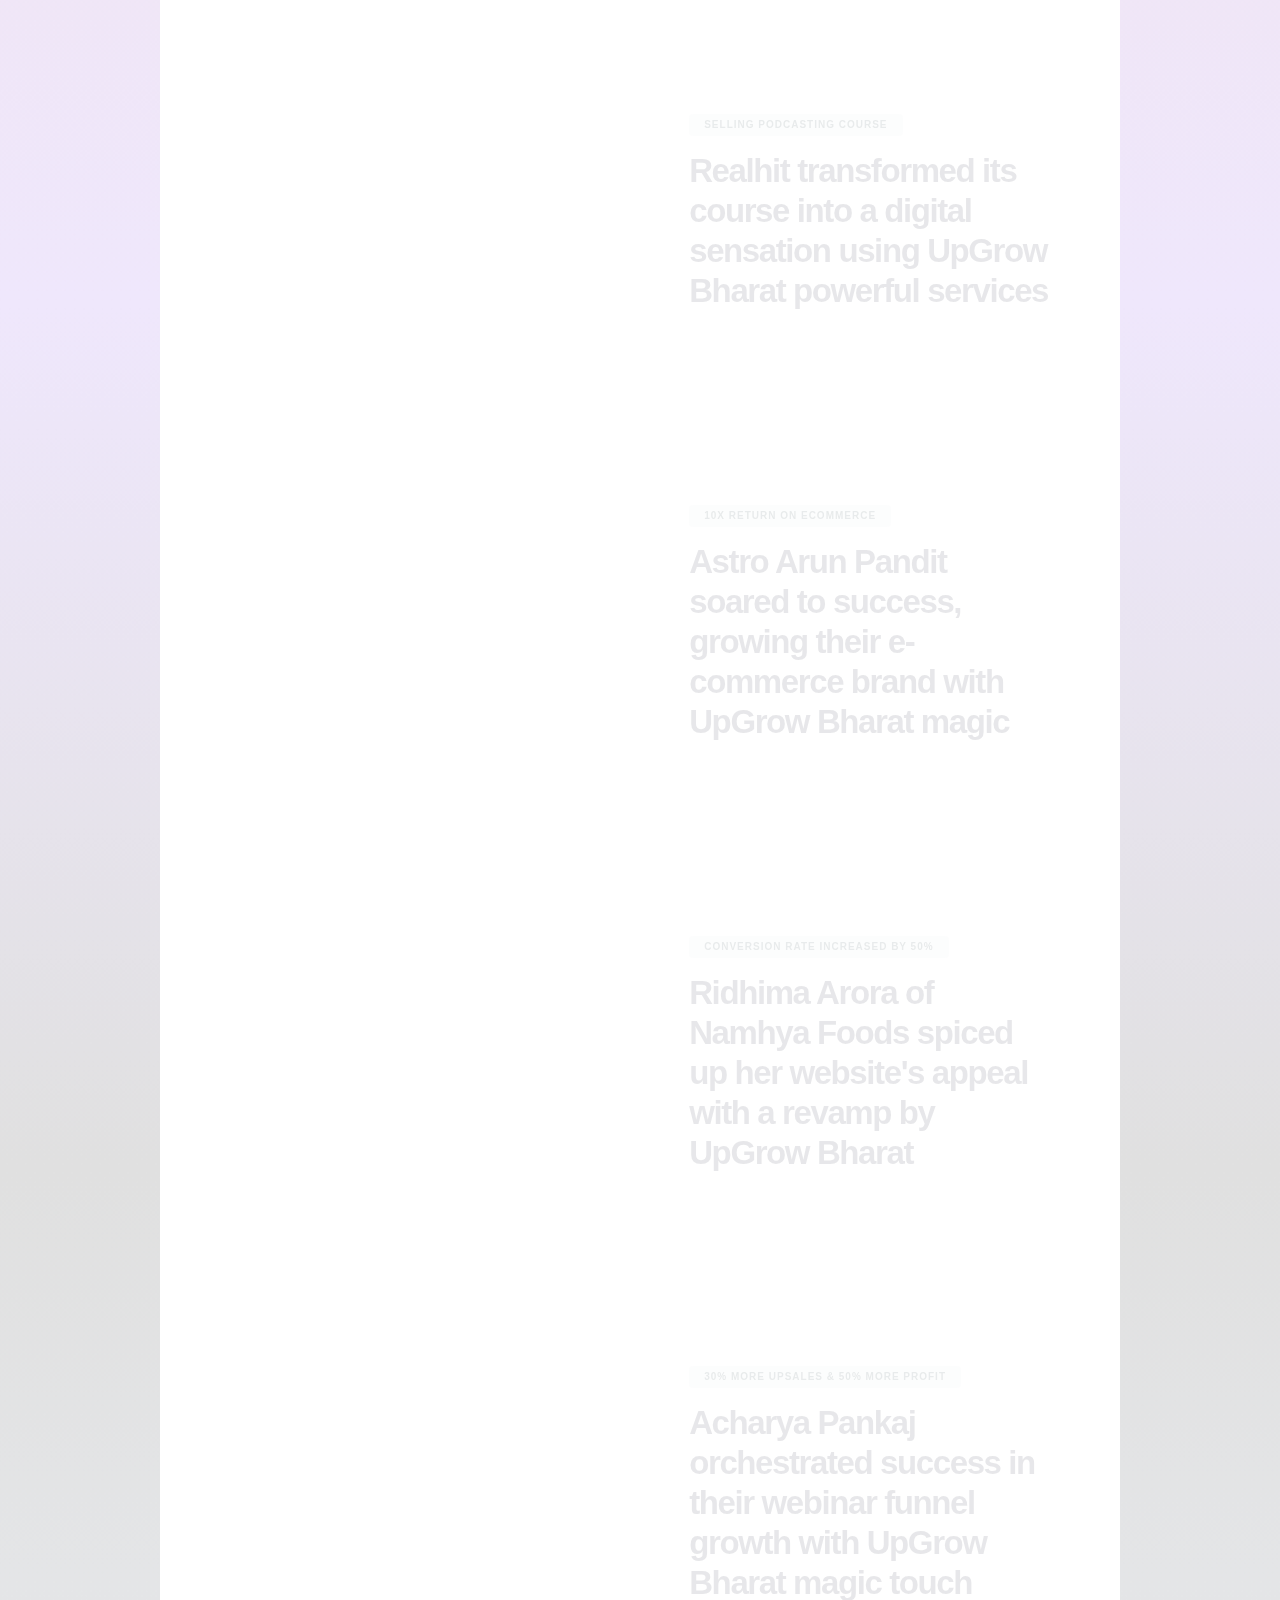
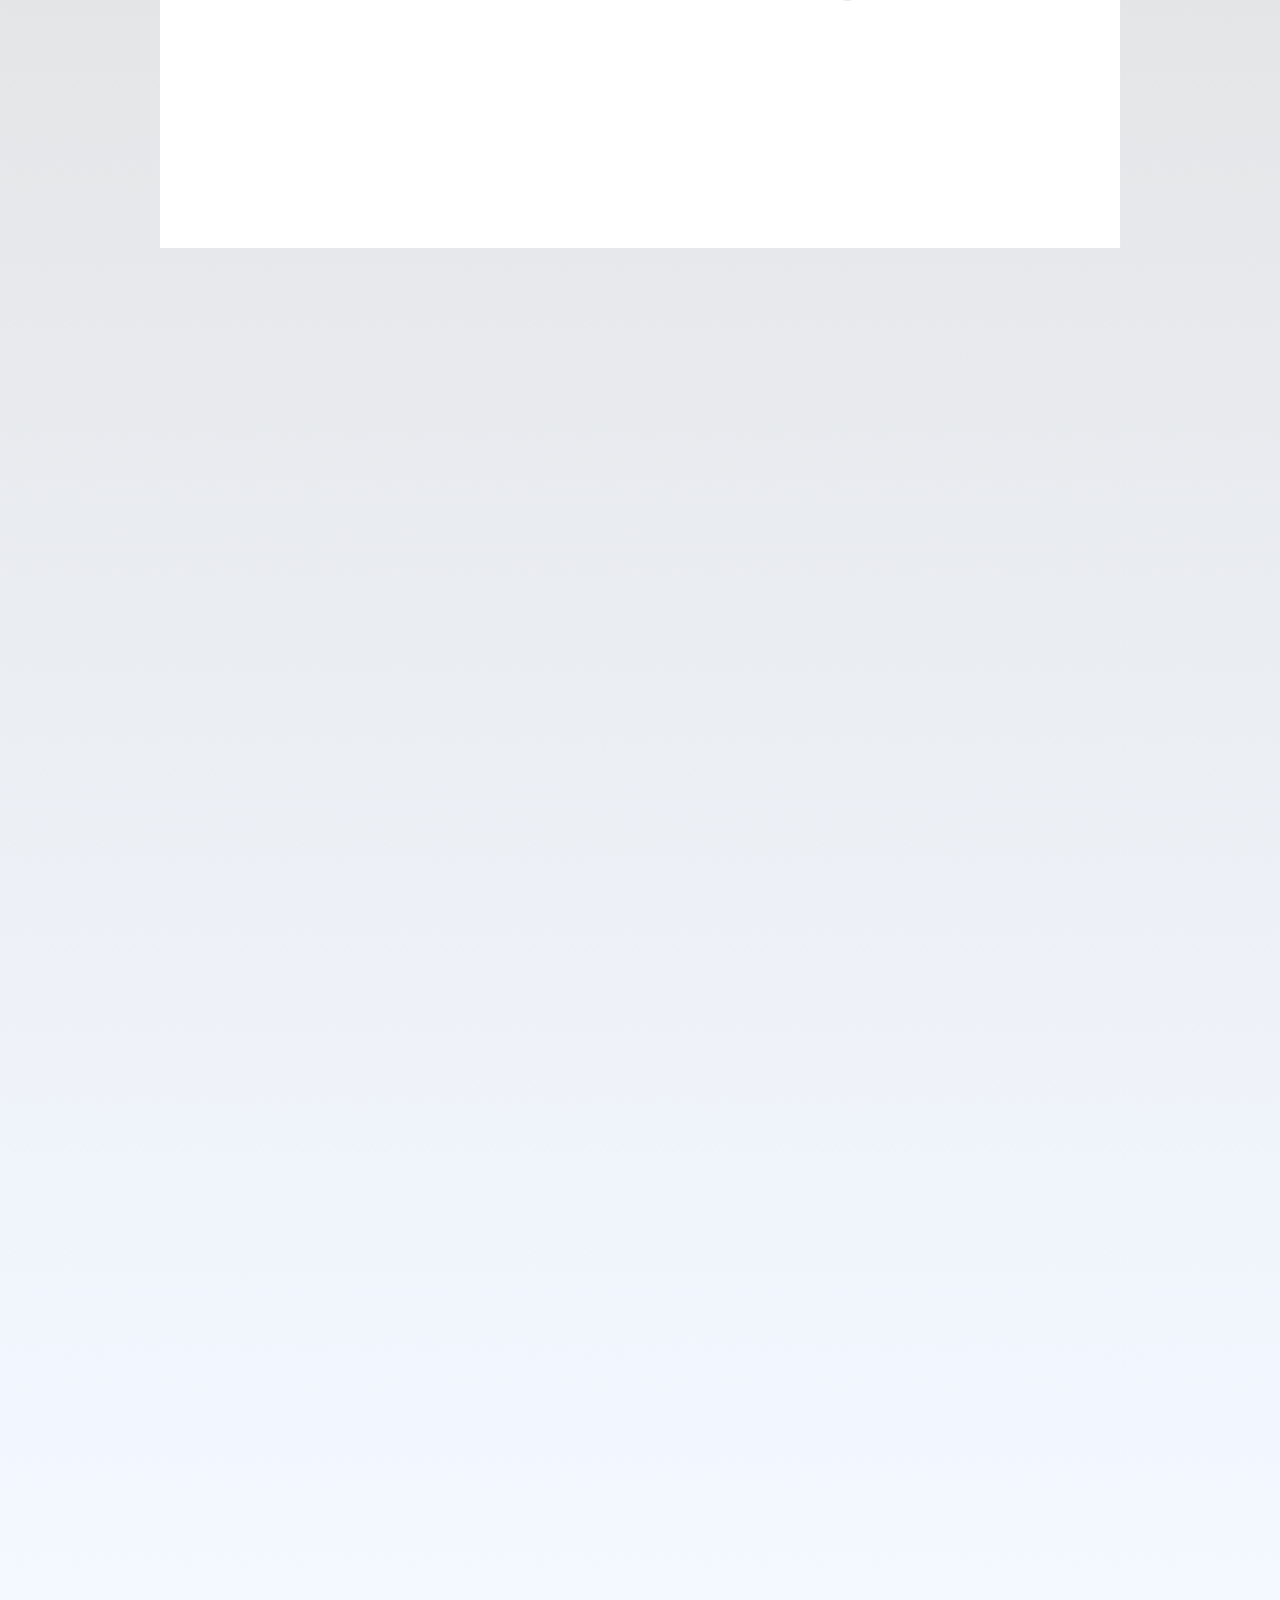
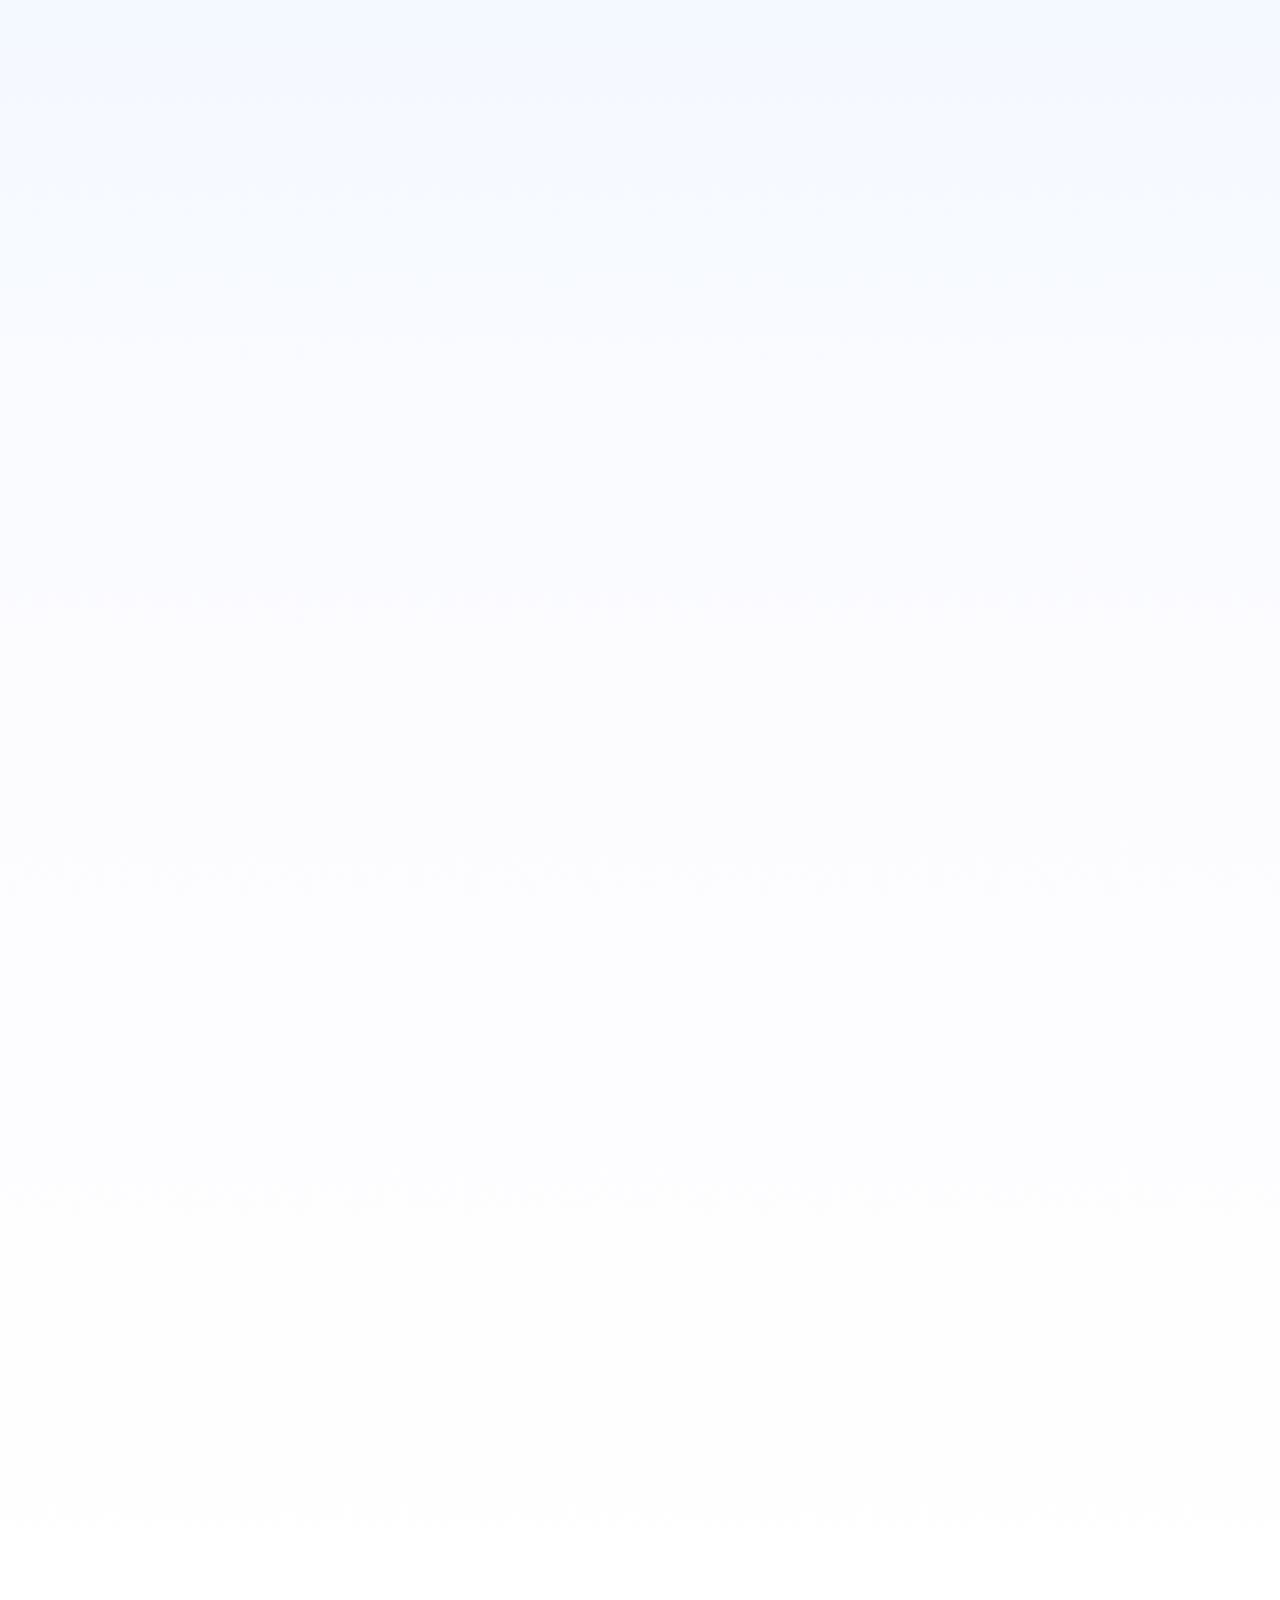
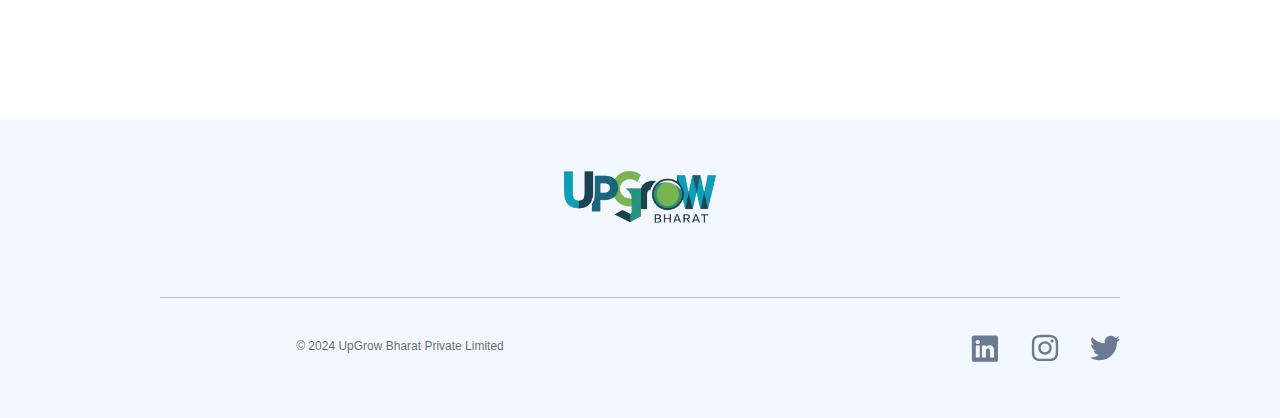
==== commit 6edbcc77: "Update index.html" ====
--- a/index.html
+++ b/index.html
@@ -1027,17 +1027,17 @@
                           </div>
                         </div>
                         <div class="lqd-section-flow-item lqd-overlay flex overflow-hidden"
-                          style="z-index: 0; transform: translate(0px, -100%)">
+                          style="z-index: 2; transform: translate(0px, -100%)">
                           <div class="lqd-section-flow-item-inner h-vh-100" style="transform: translate(0px, 100%)">
                             <img loading="lazy" class="h-full objfit-cover objpos-center"
-                              src="./website-cdn.upgrowbharat.com/assets/images/Clients/2.png" title="Img" alt="Img" />
+                              src="./website-cdn.UpGrow Bharat.com/assets/images/Adymize/mobc2.png" title="Img" alt="Img" />
                           </div>
                         </div>
                         <div class="lqd-section-flow-item lqd-overlay flex overflow-hidden"
                           style="z-index: 0; transform: translate(0px, -100%)">
                           <div class="lqd-section-flow-item-inner h-vh-100" style="transform: translate(0px, 100%)">
                             <img loading="lazy" class="h-full objfit-cover objpos-center"
-                              src="./website-cdn.upgrowbharat.com/assets/images/Clients/3.png" title="Img-1"
+                              src="./website-cdn.UpGrow Bharat.com/assets/images/Adymize/mobc2.png" title="Img-1"
                               alt="Img-1" />
                           </div>
                         </div>
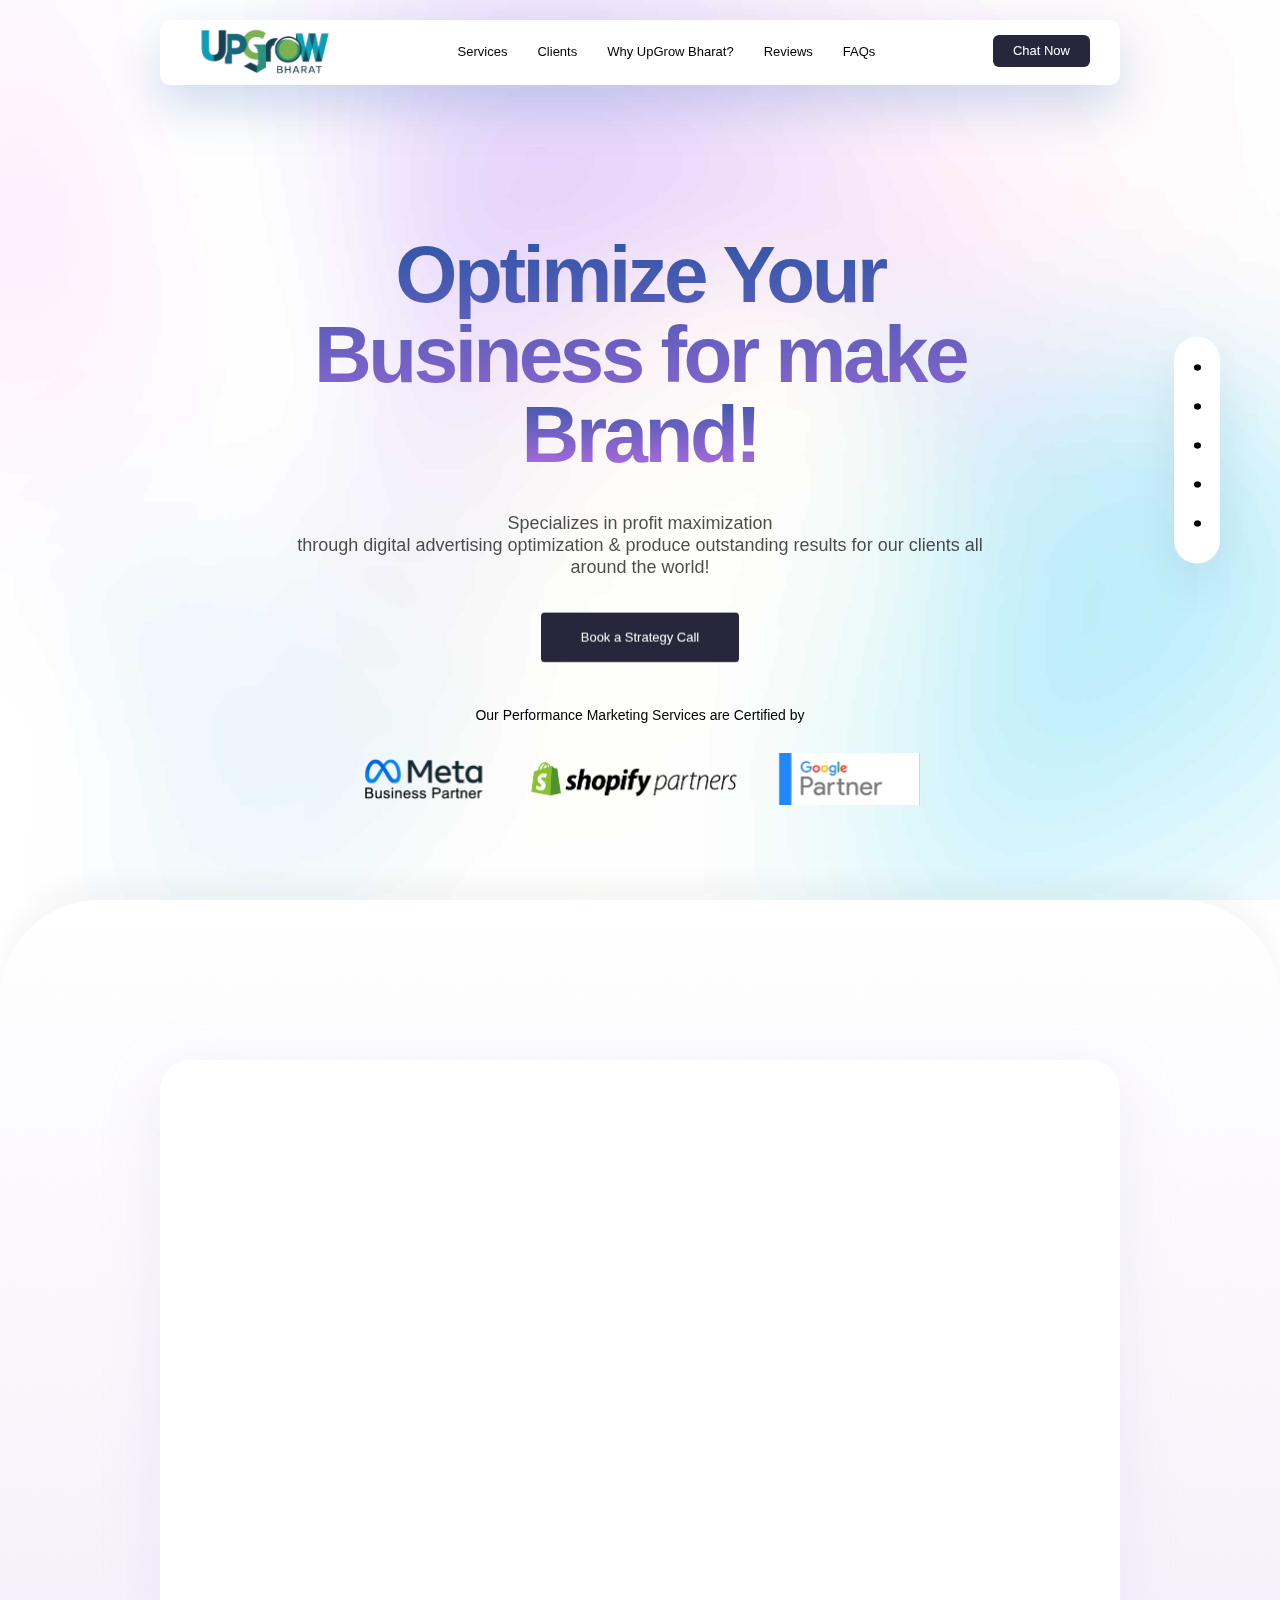
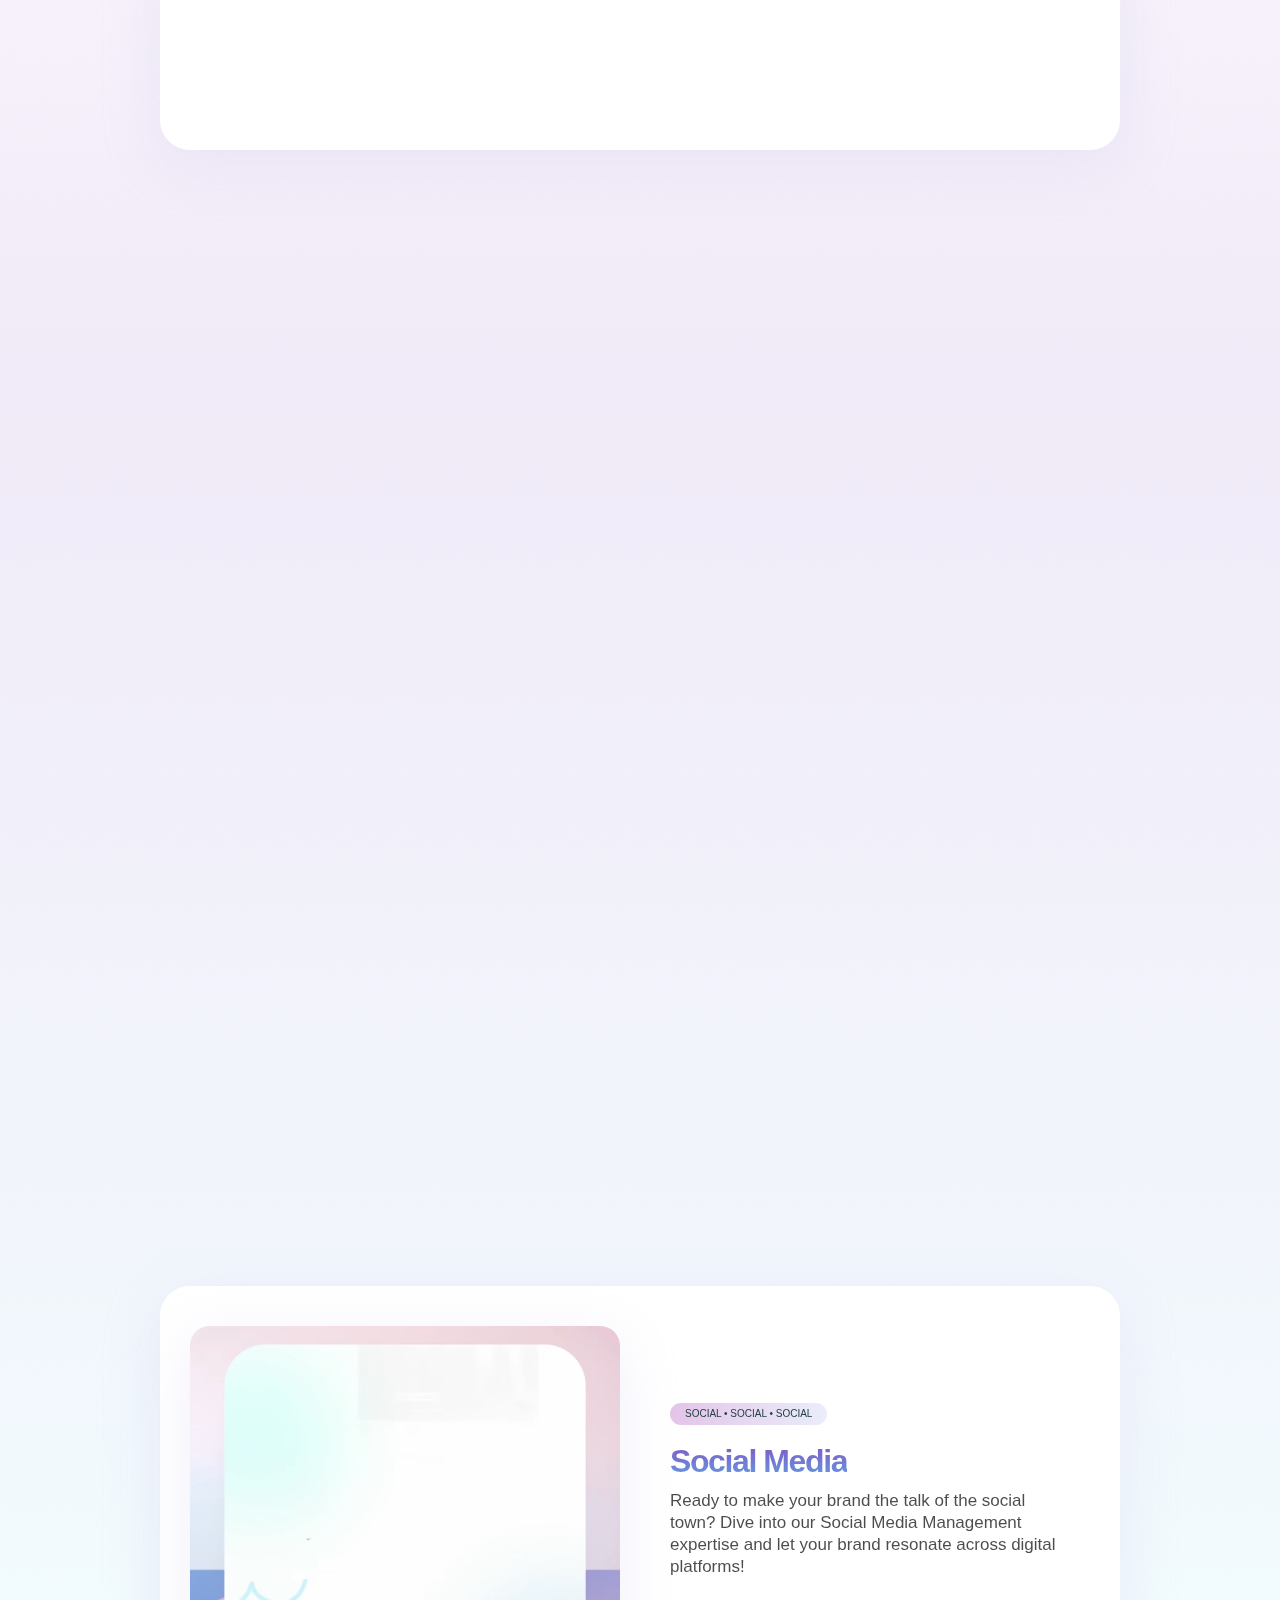
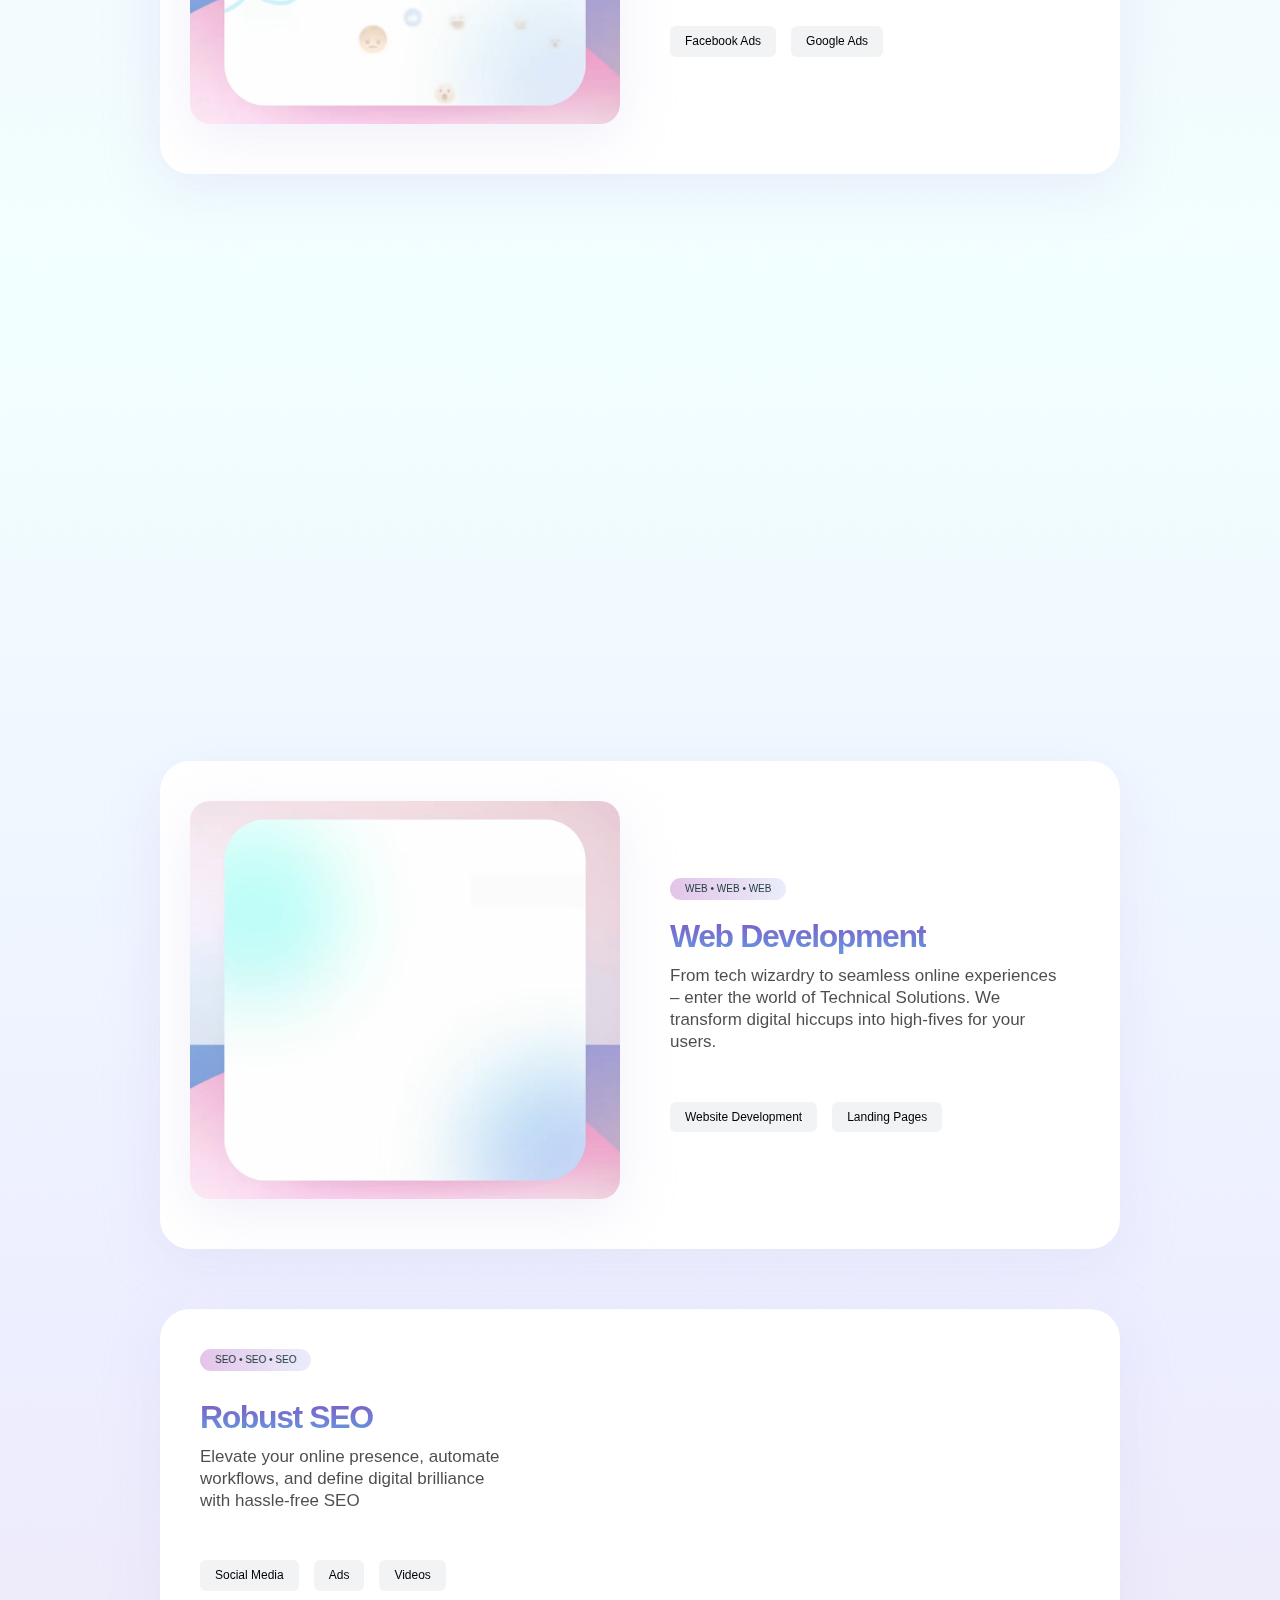
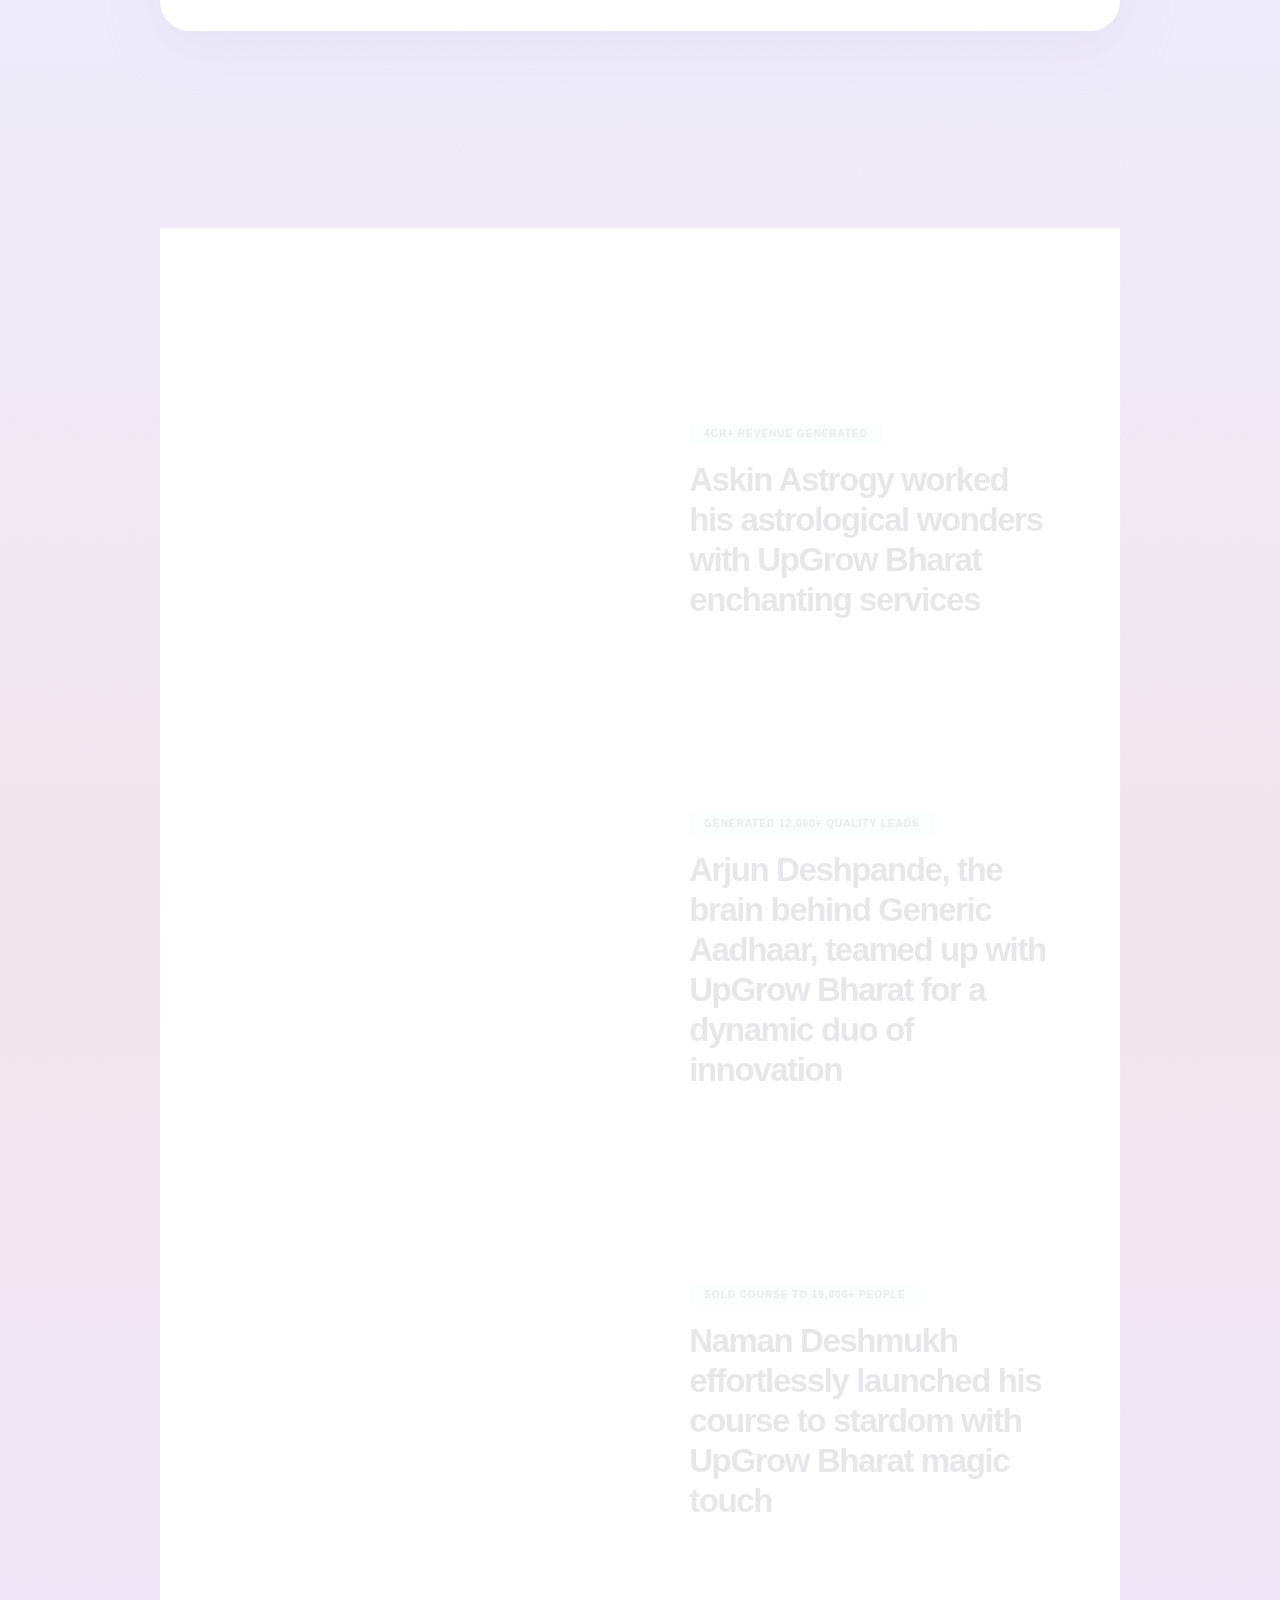
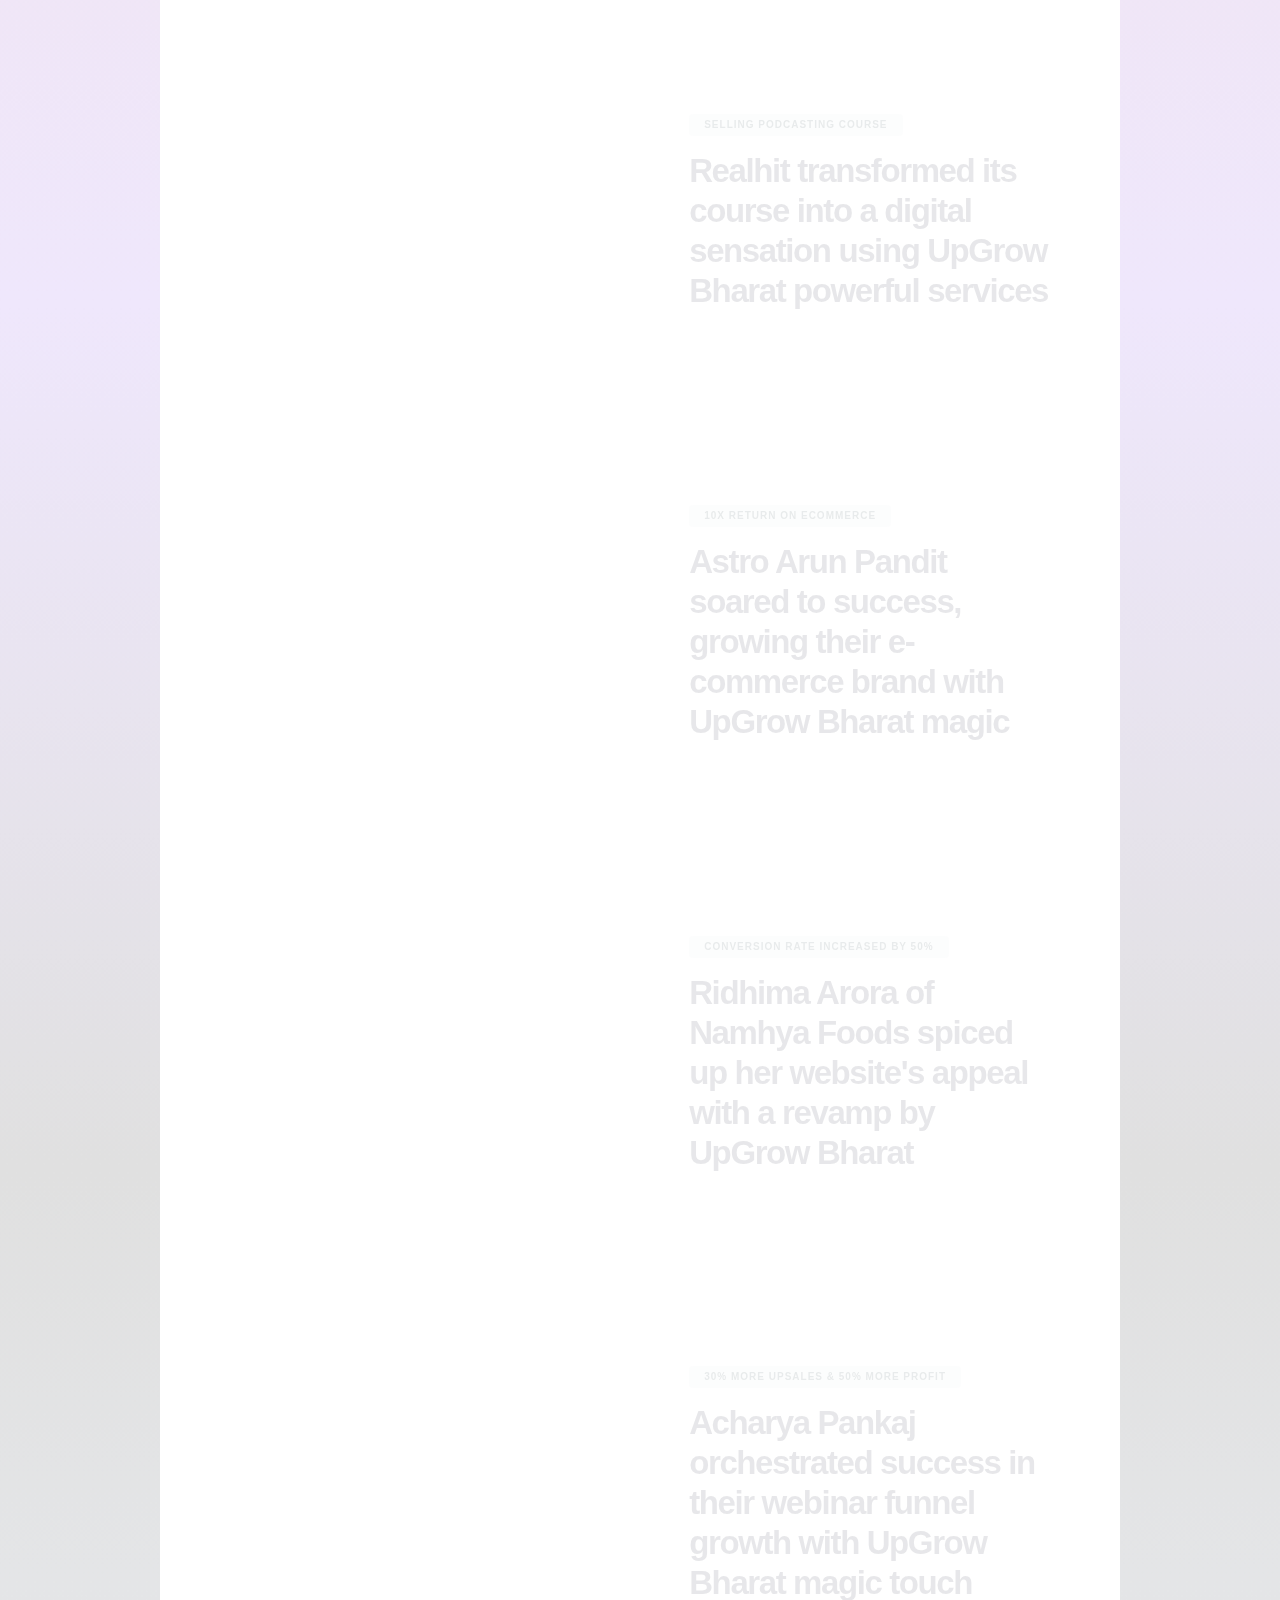
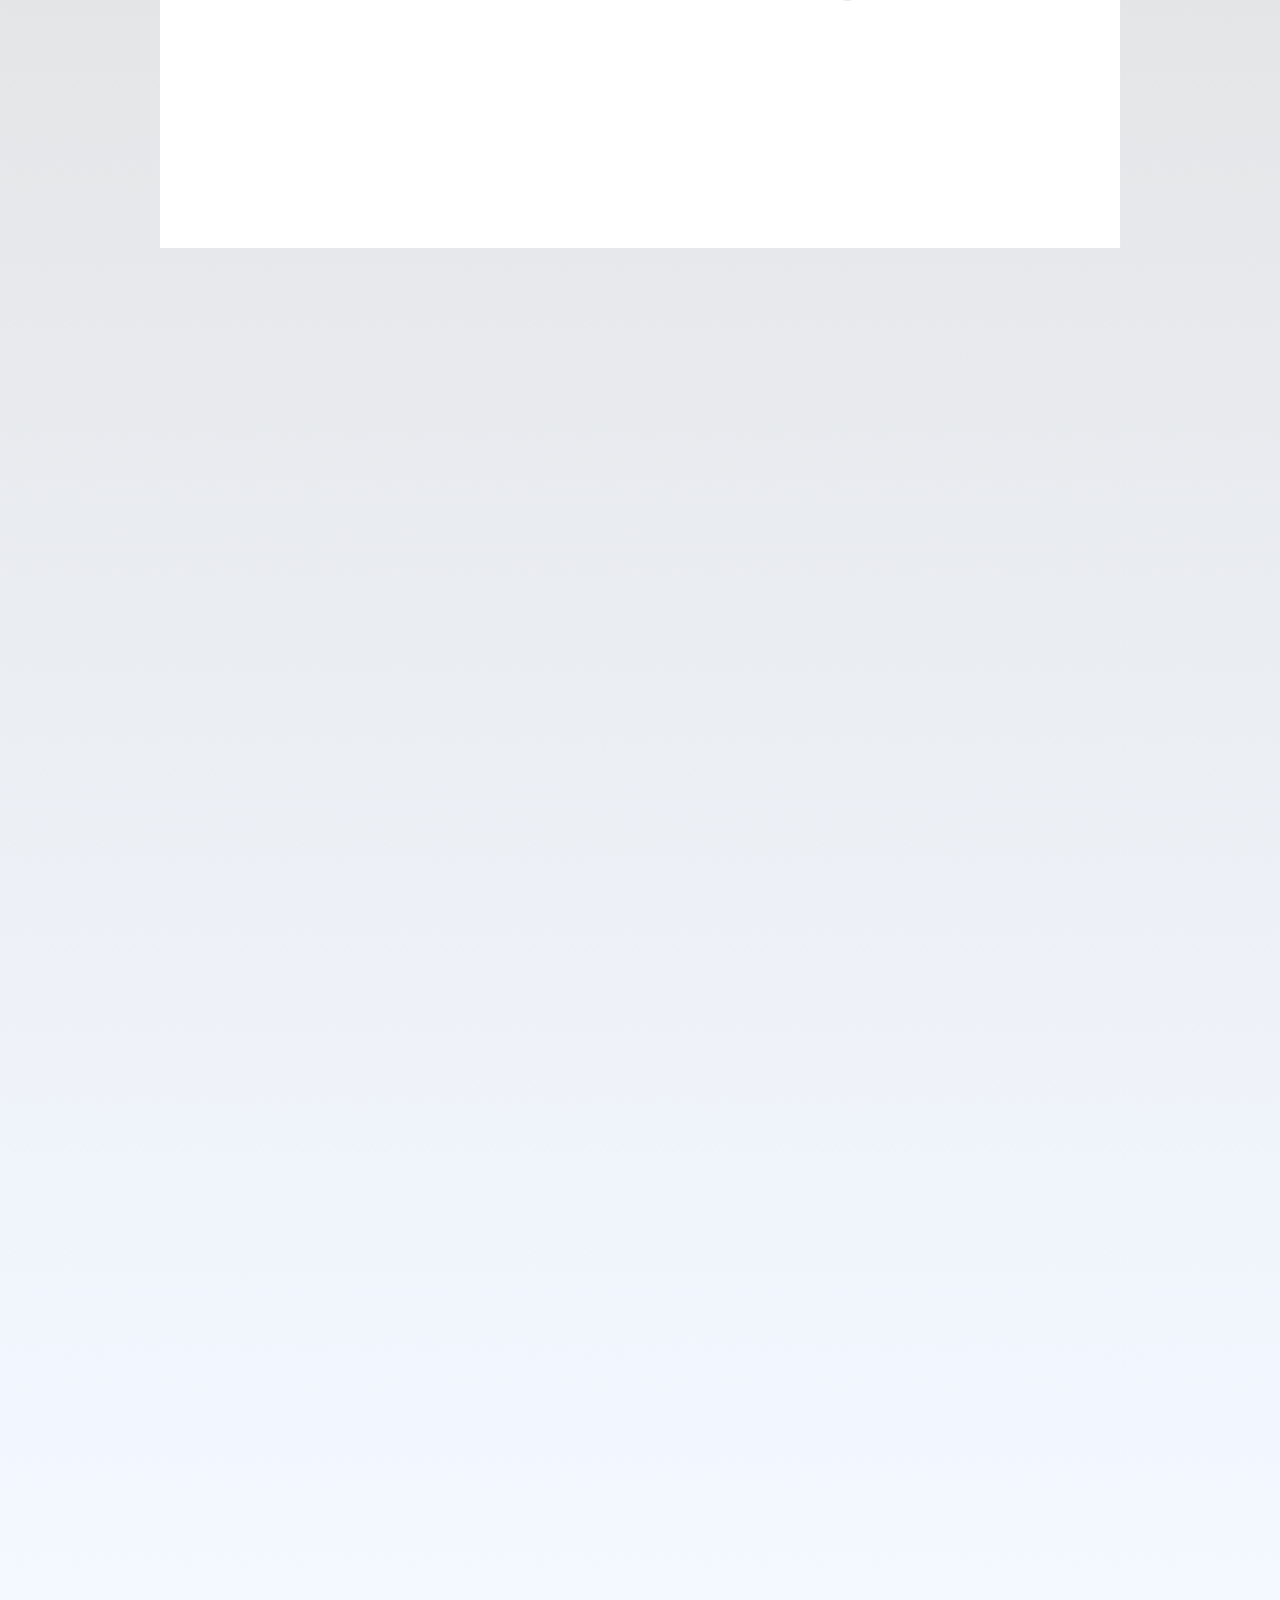
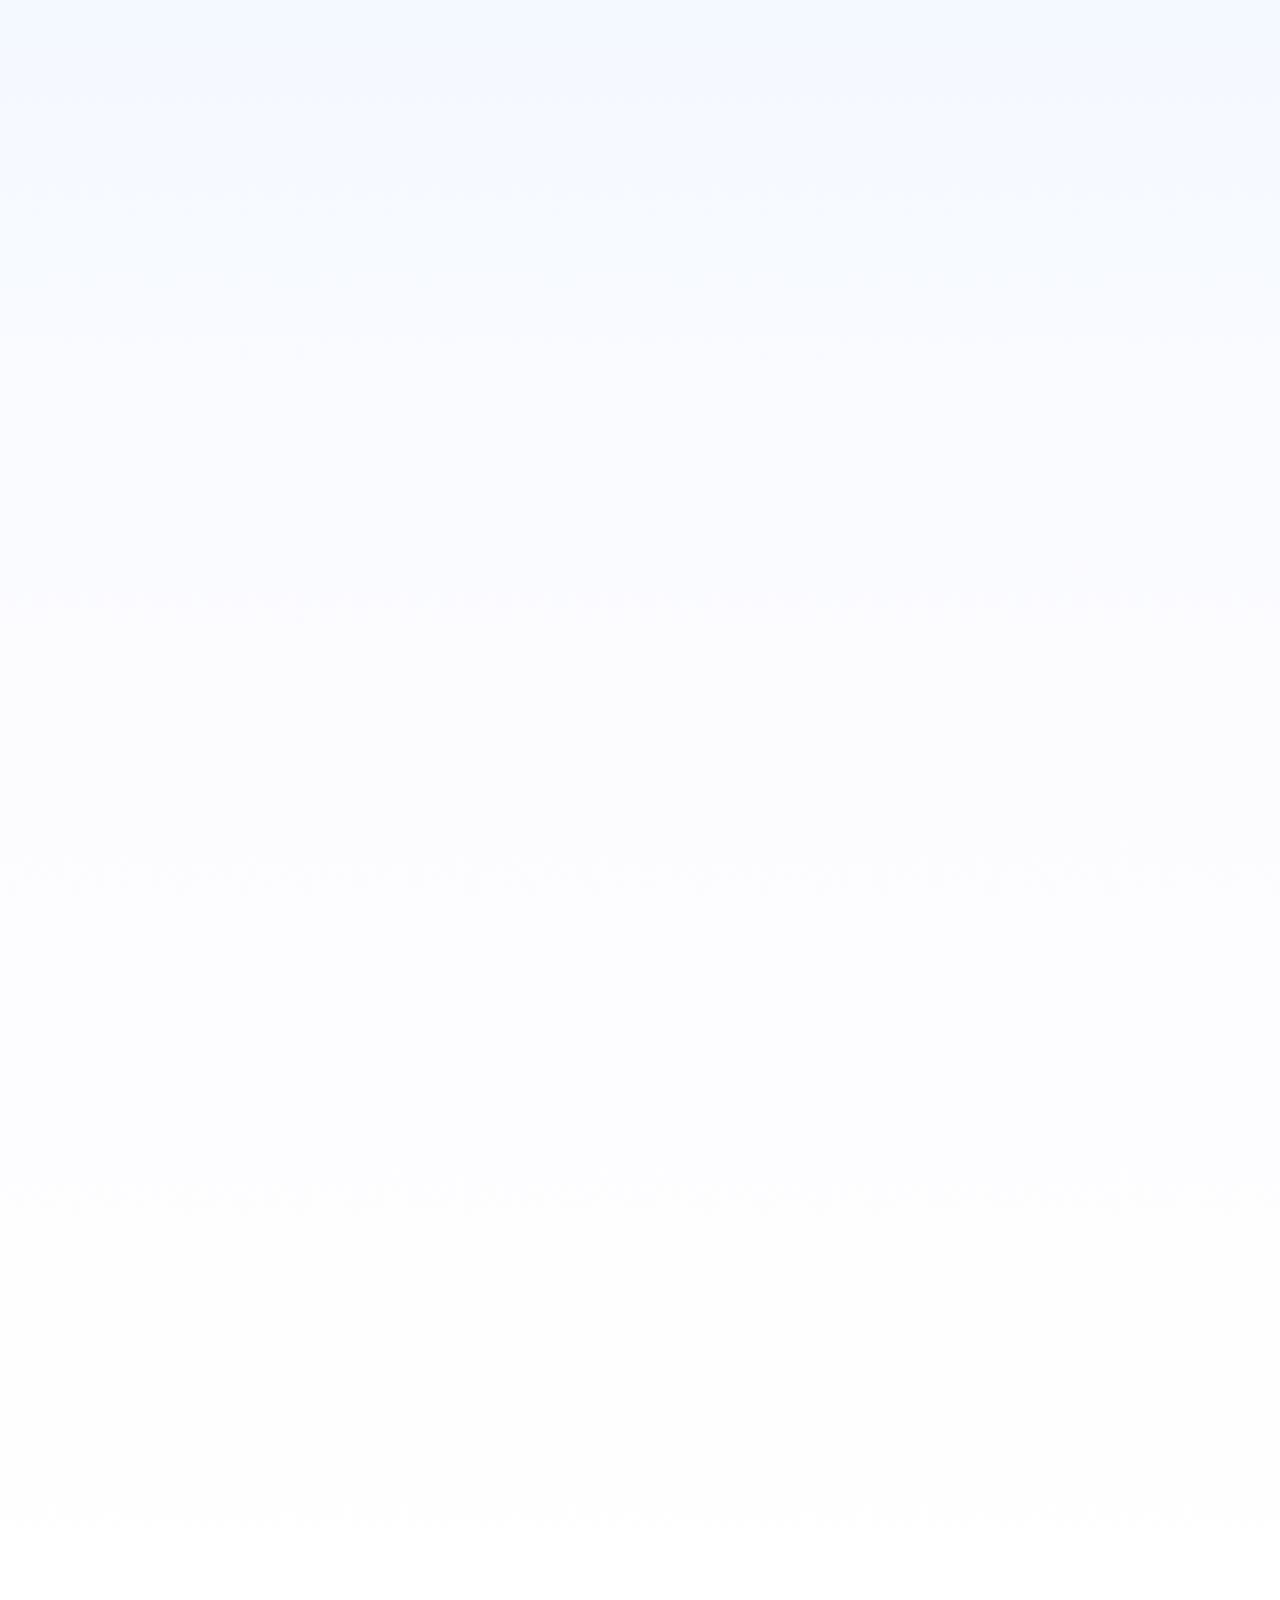
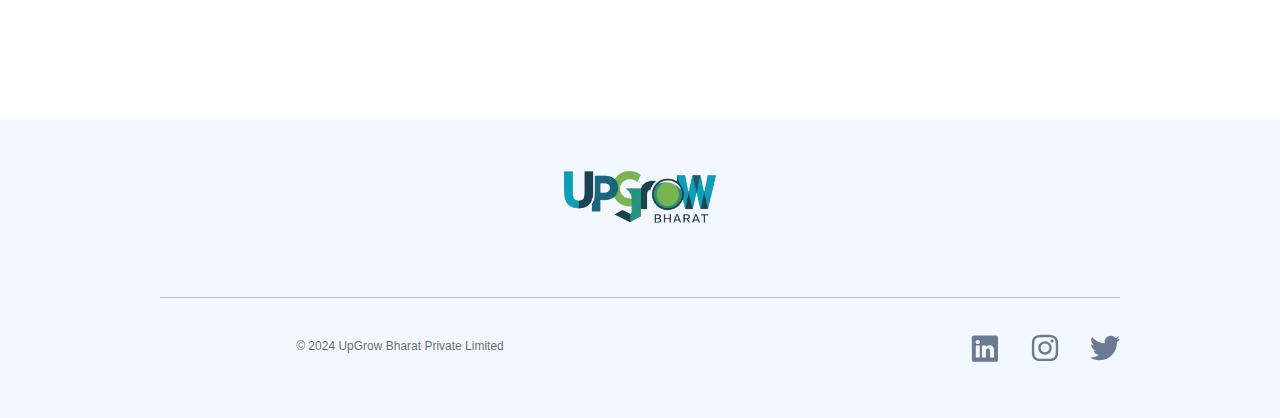
==== commit 67d0092e: "Update index.html" ====
--- a/index.html
+++ b/index.html
@@ -1030,14 +1030,14 @@
                           style="z-index: 2; transform: translate(0px, -100%)">
                           <div class="lqd-section-flow-item-inner h-vh-100" style="transform: translate(0px, 100%)">
                             <img loading="lazy" class="h-full objfit-cover objpos-center"
-                              src="./website-cdn.UpGrow Bharat.com/assets/images/Adymize/mobc2.png" title="Img" alt="Img" />
+                              src="./website-cdn.upgrowbharat.com/assets/images/Clients/2.png" title="Img" alt="Img" />
                           </div>
                         </div>
                         <div class="lqd-section-flow-item lqd-overlay flex overflow-hidden"
                           style="z-index: 0; transform: translate(0px, -100%)">
                           <div class="lqd-section-flow-item-inner h-vh-100" style="transform: translate(0px, 100%)">
                             <img loading="lazy" class="h-full objfit-cover objpos-center"
-                              src="./website-cdn.UpGrow Bharat.com/assets/images/Adymize/mobc2.png" title="Img-1"
+                              src="./website-cdn.upgrowbharat.com/assets/images/Clients/3.png" title="Img-1"
                               alt="Img-1" />
                           </div>
                         </div>
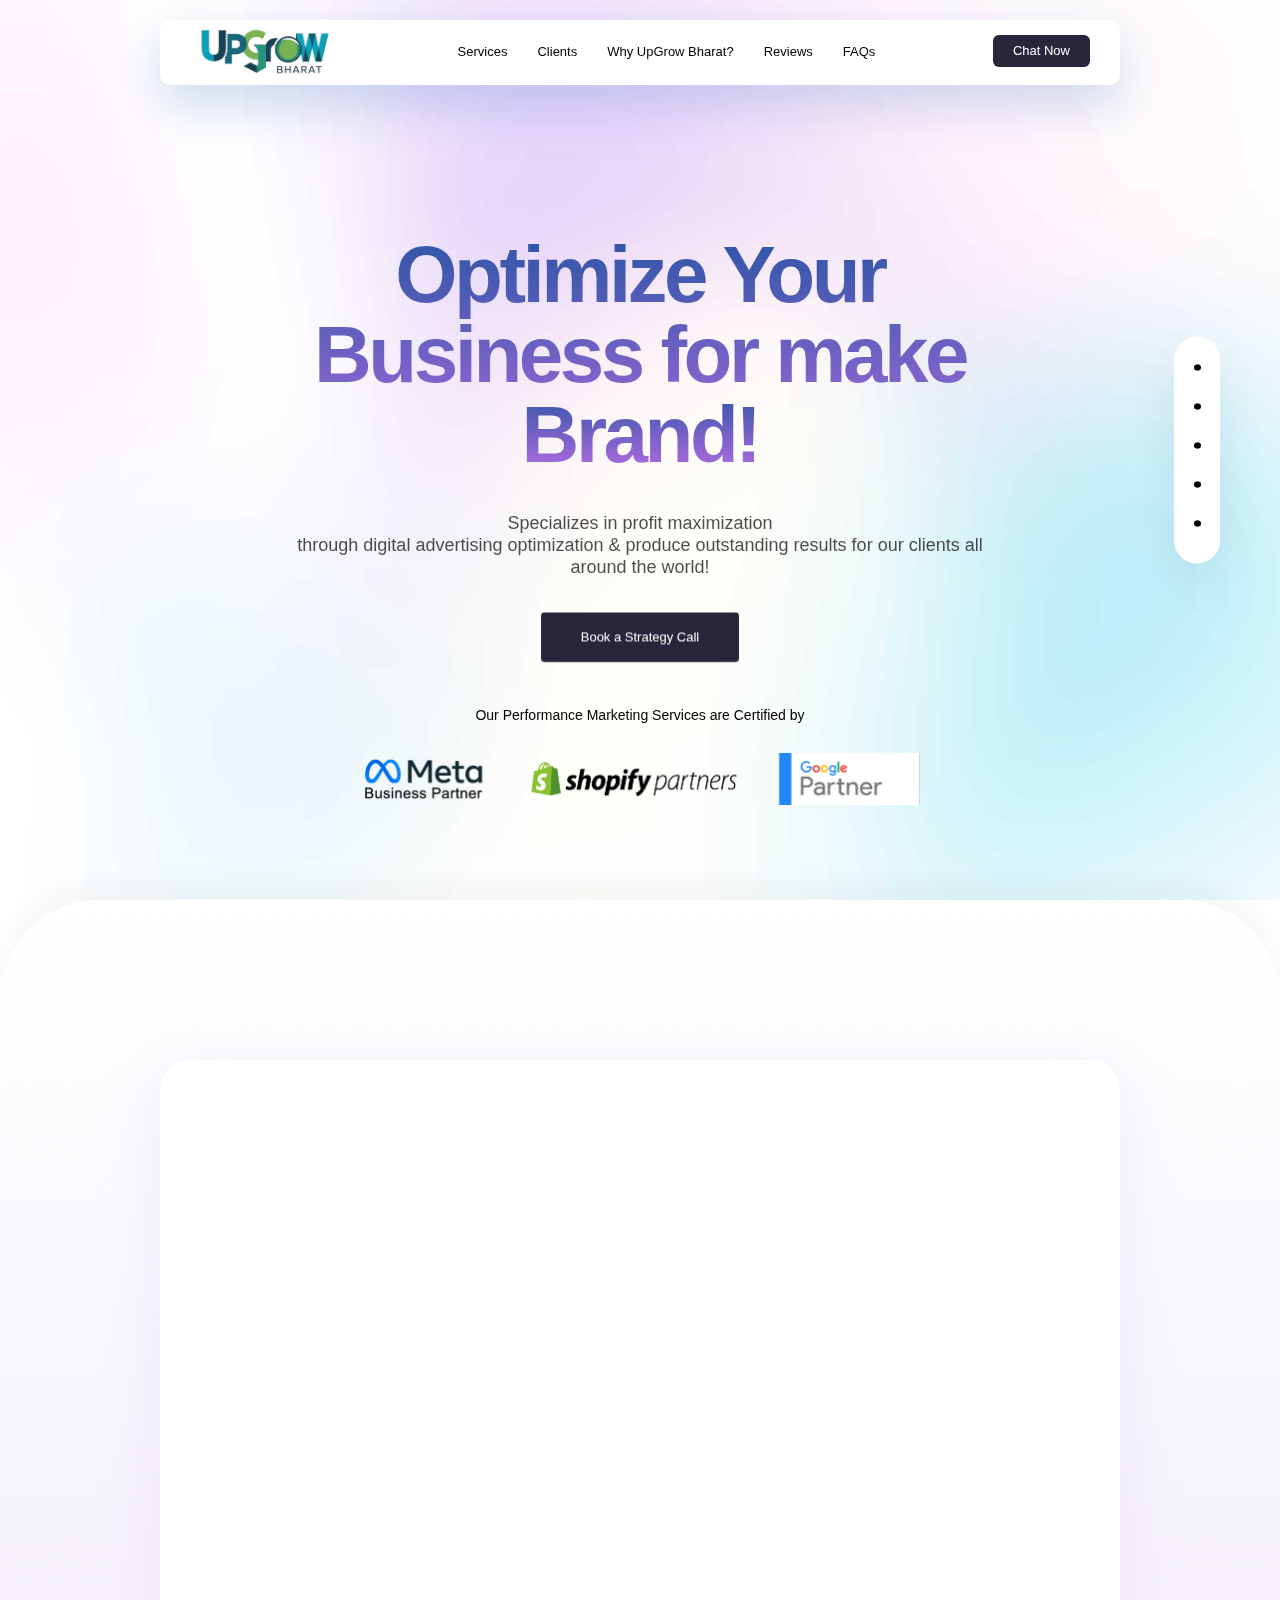
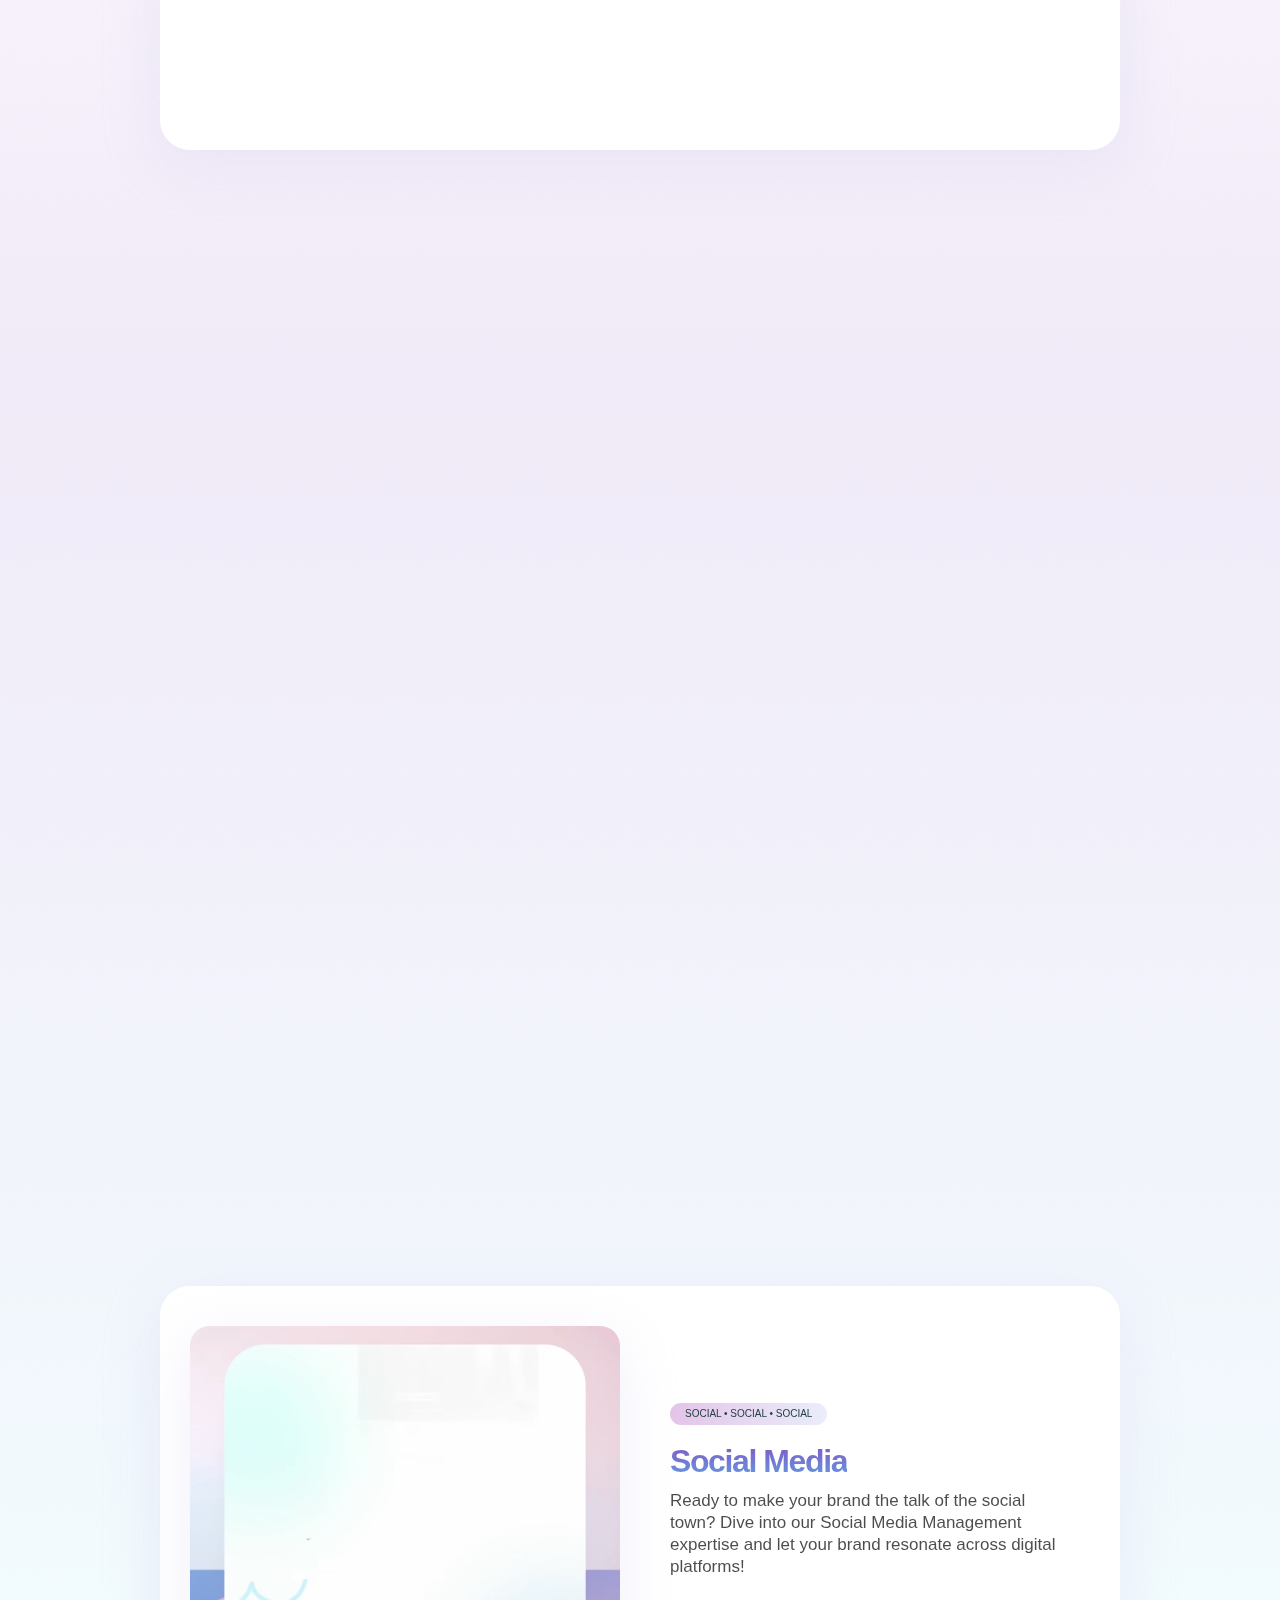
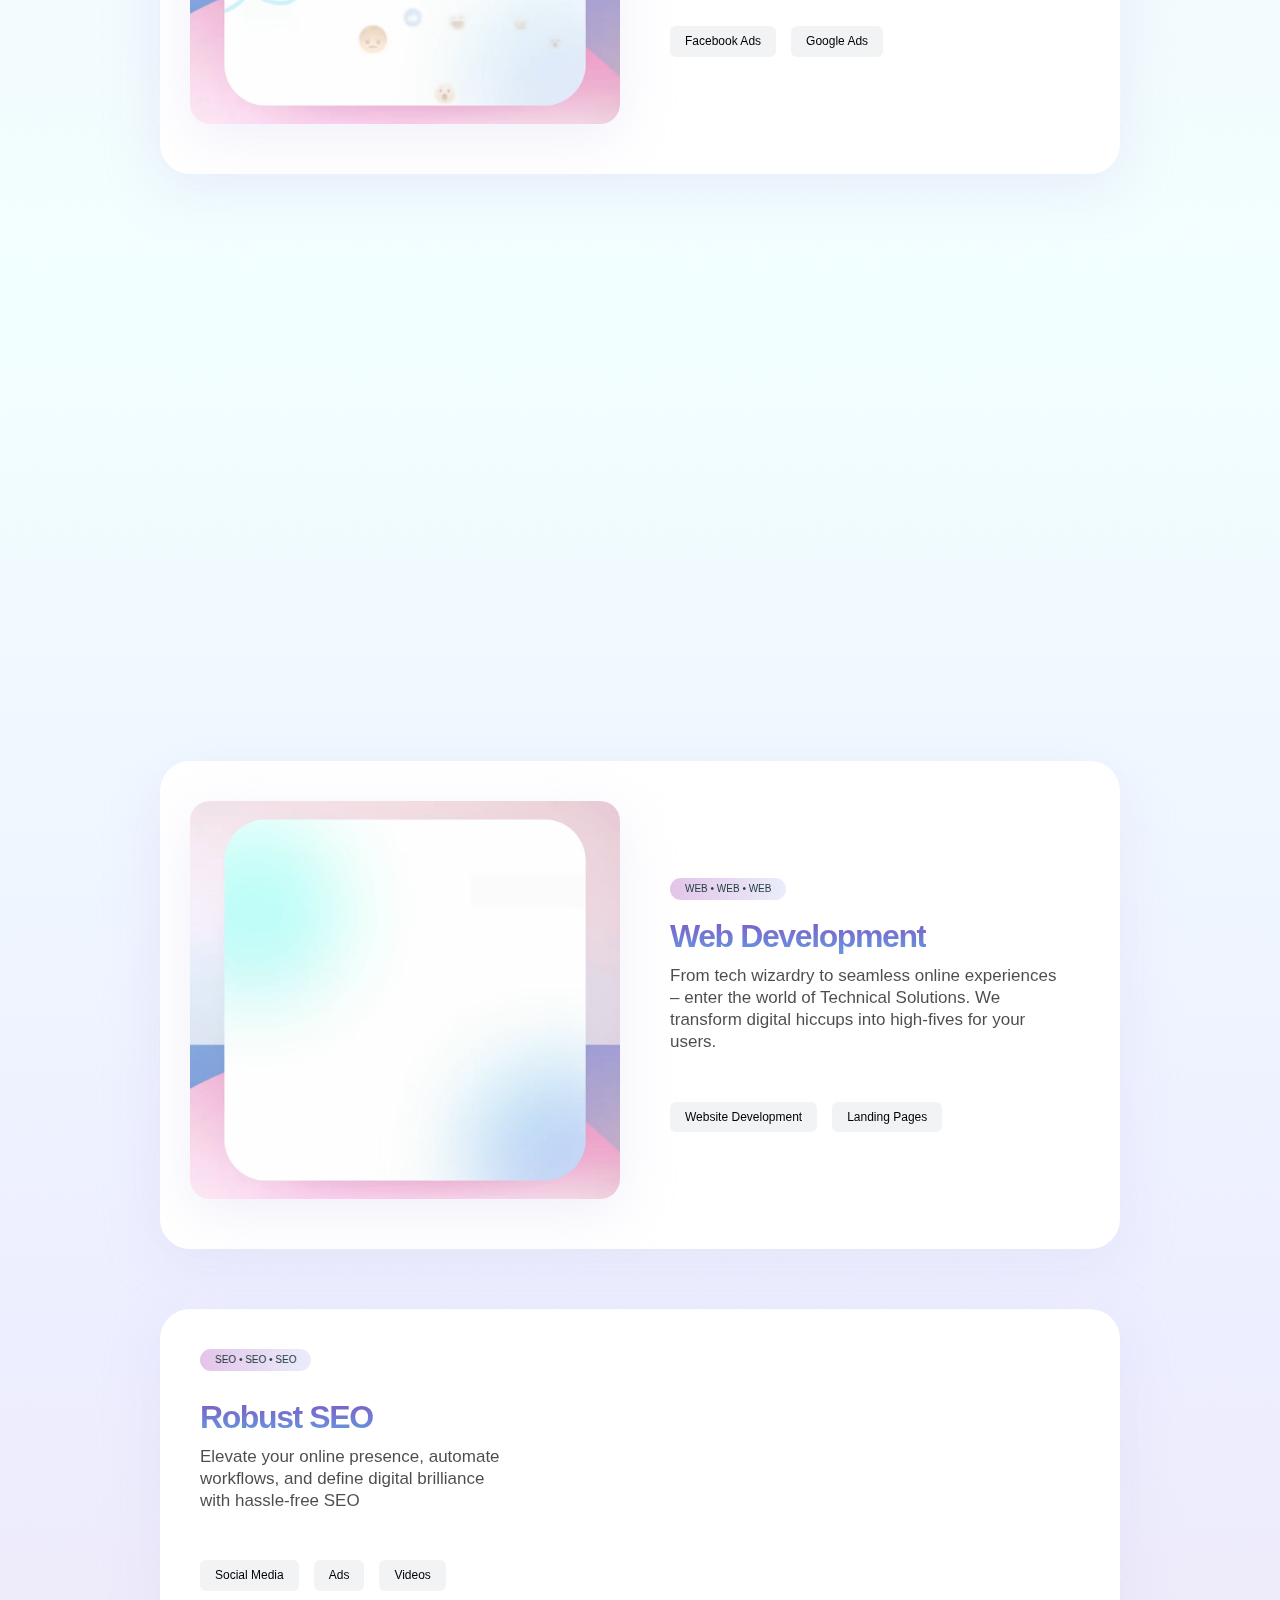
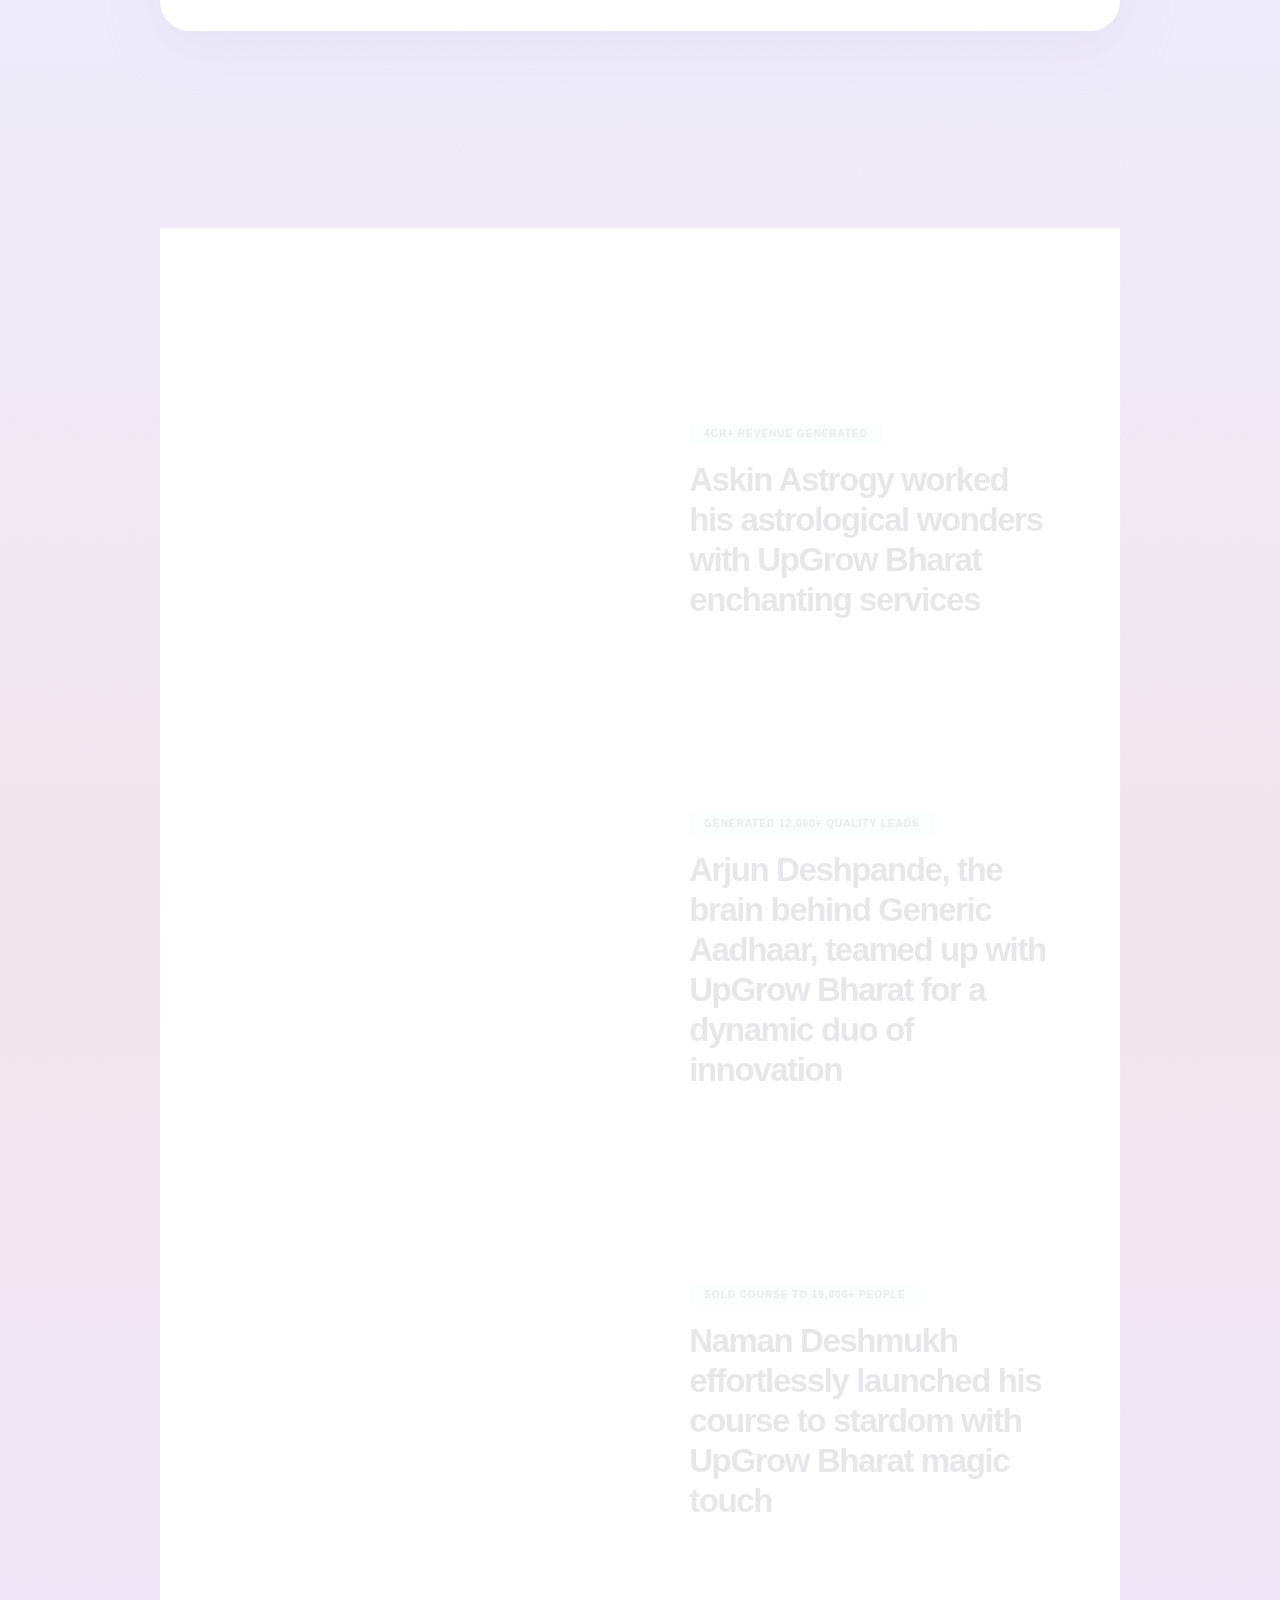
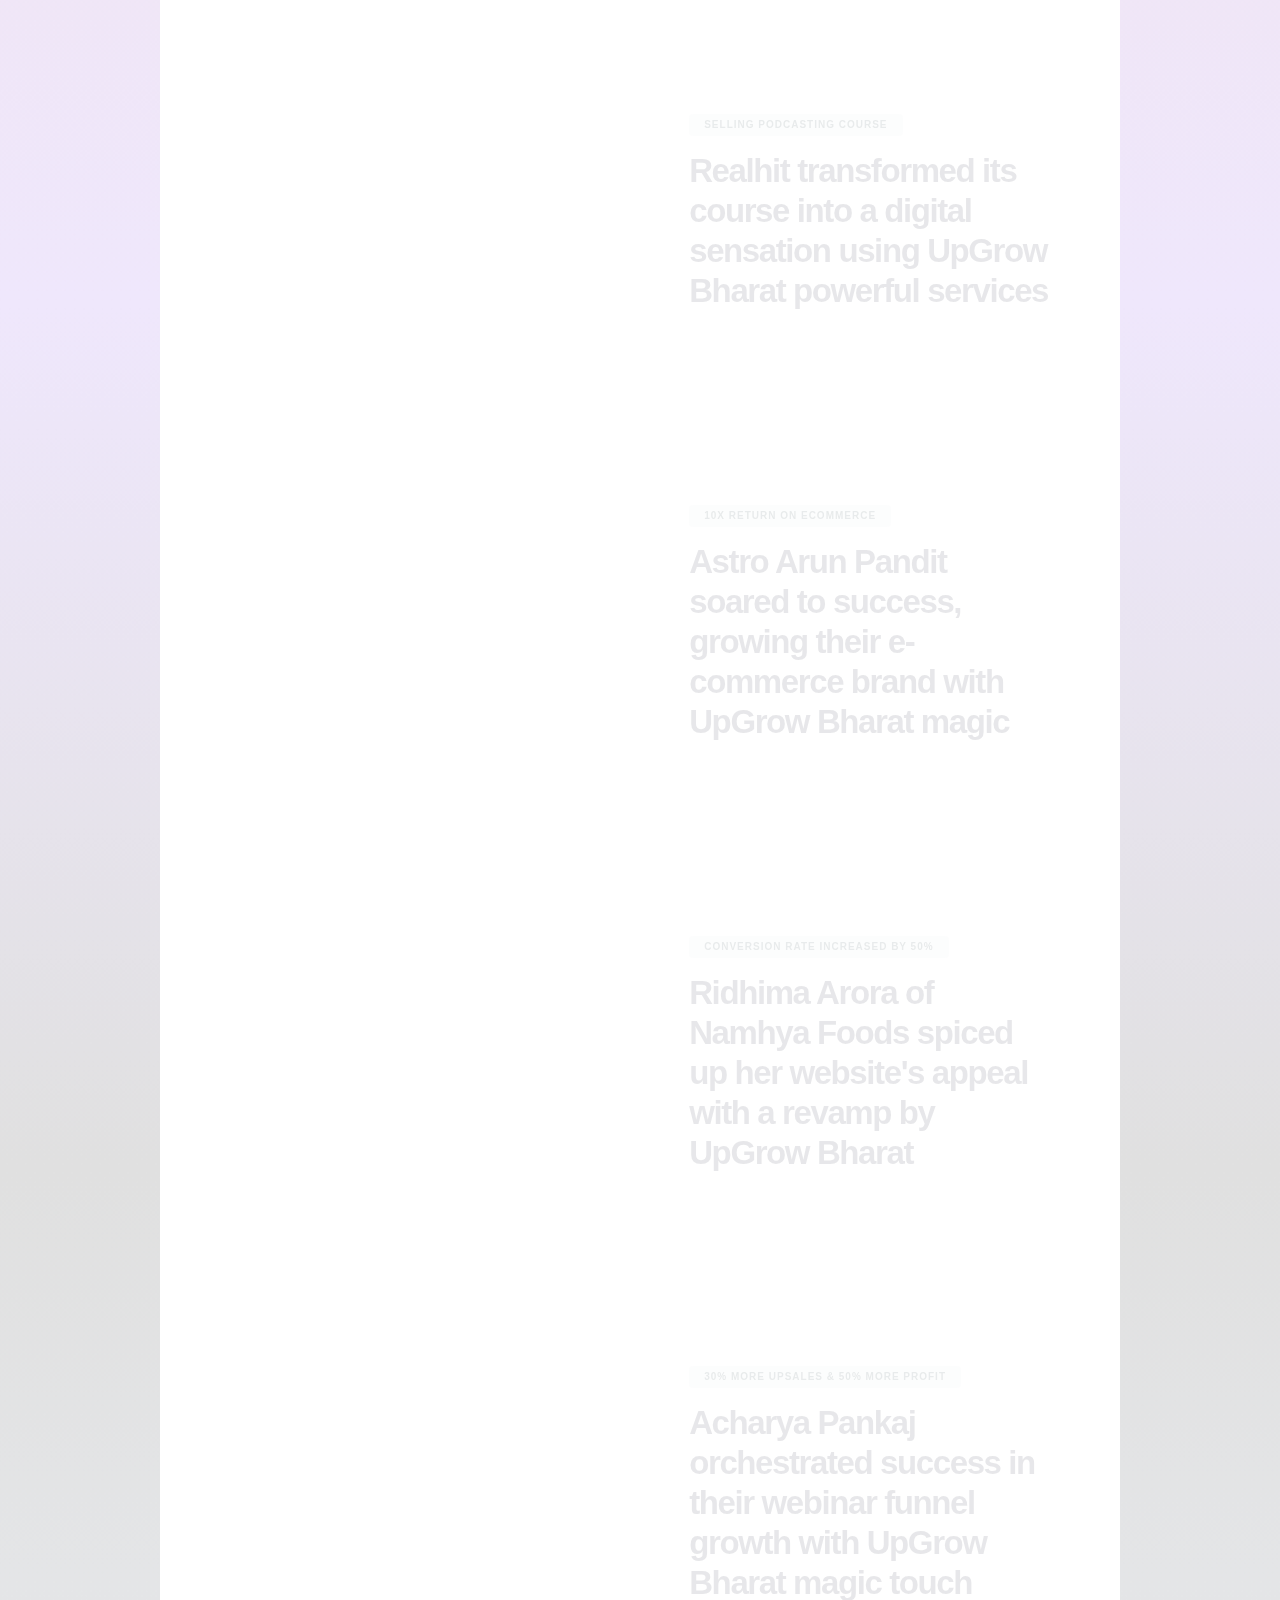
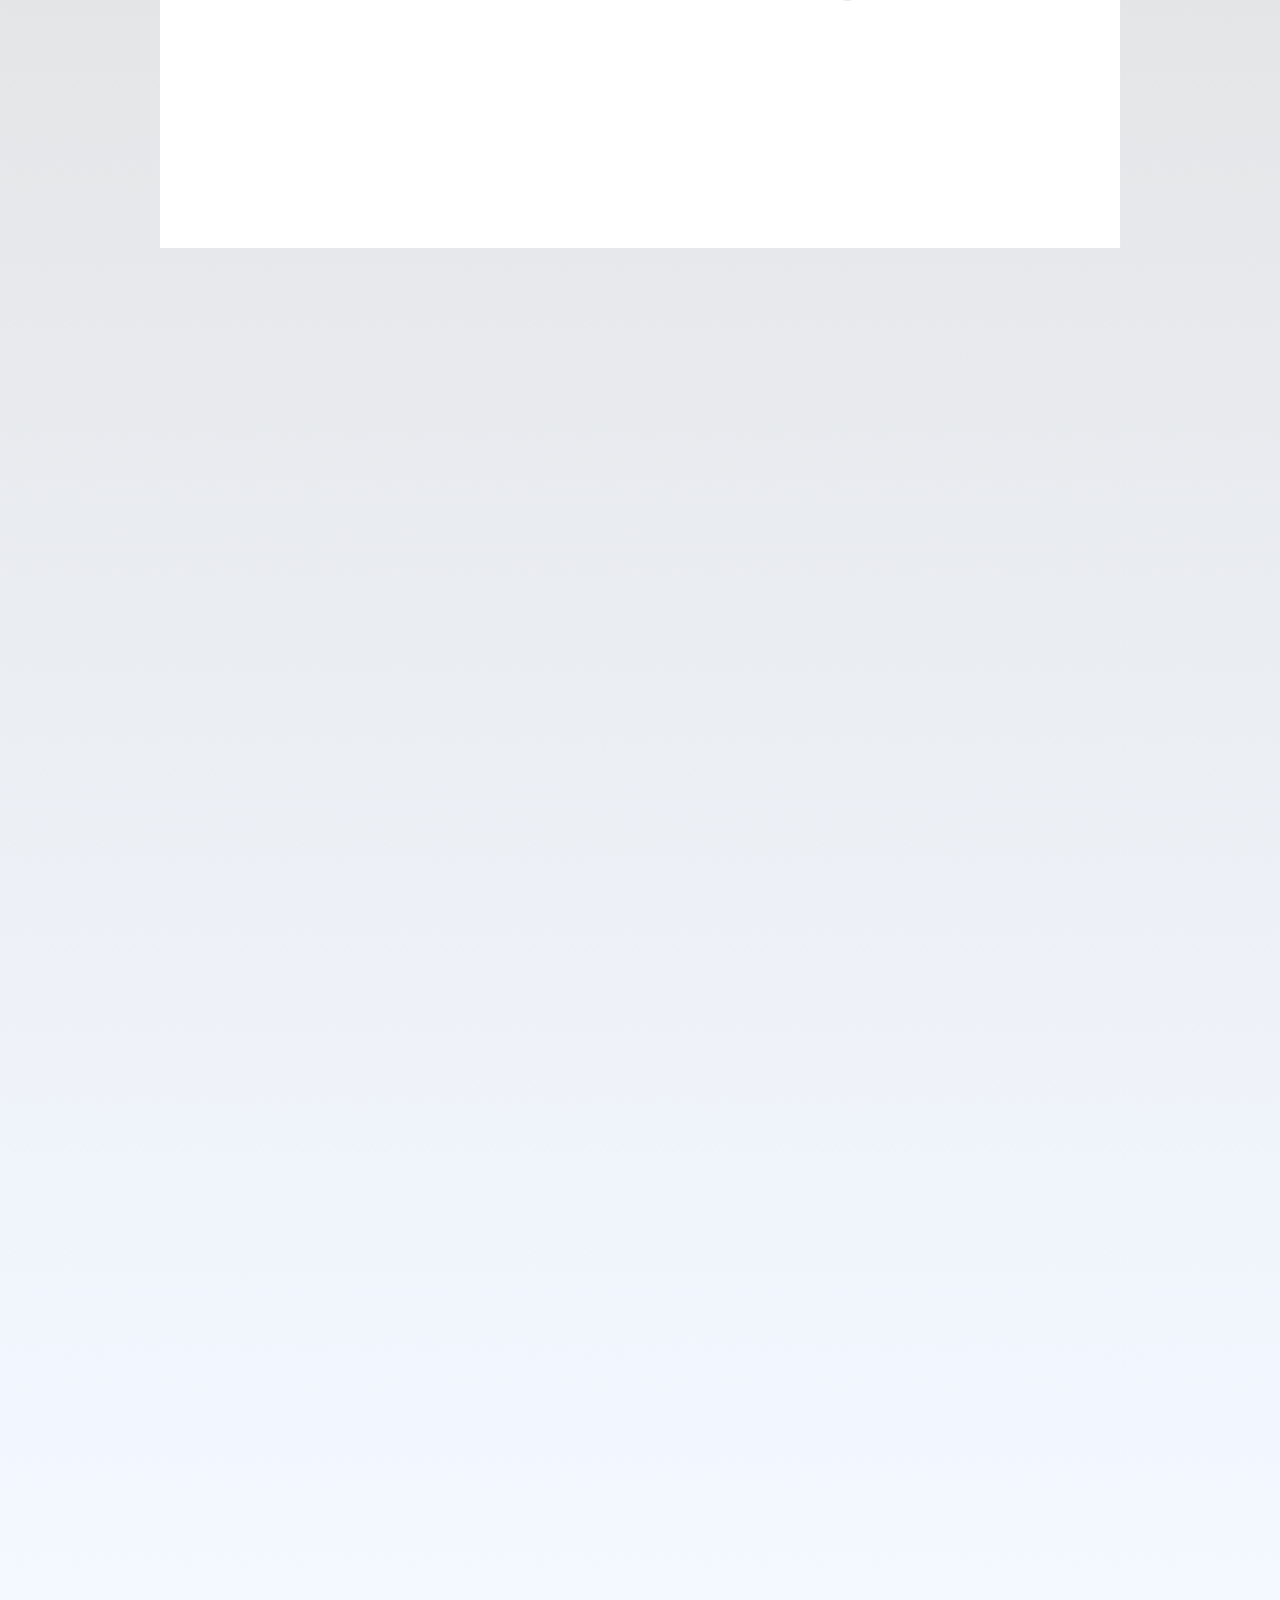
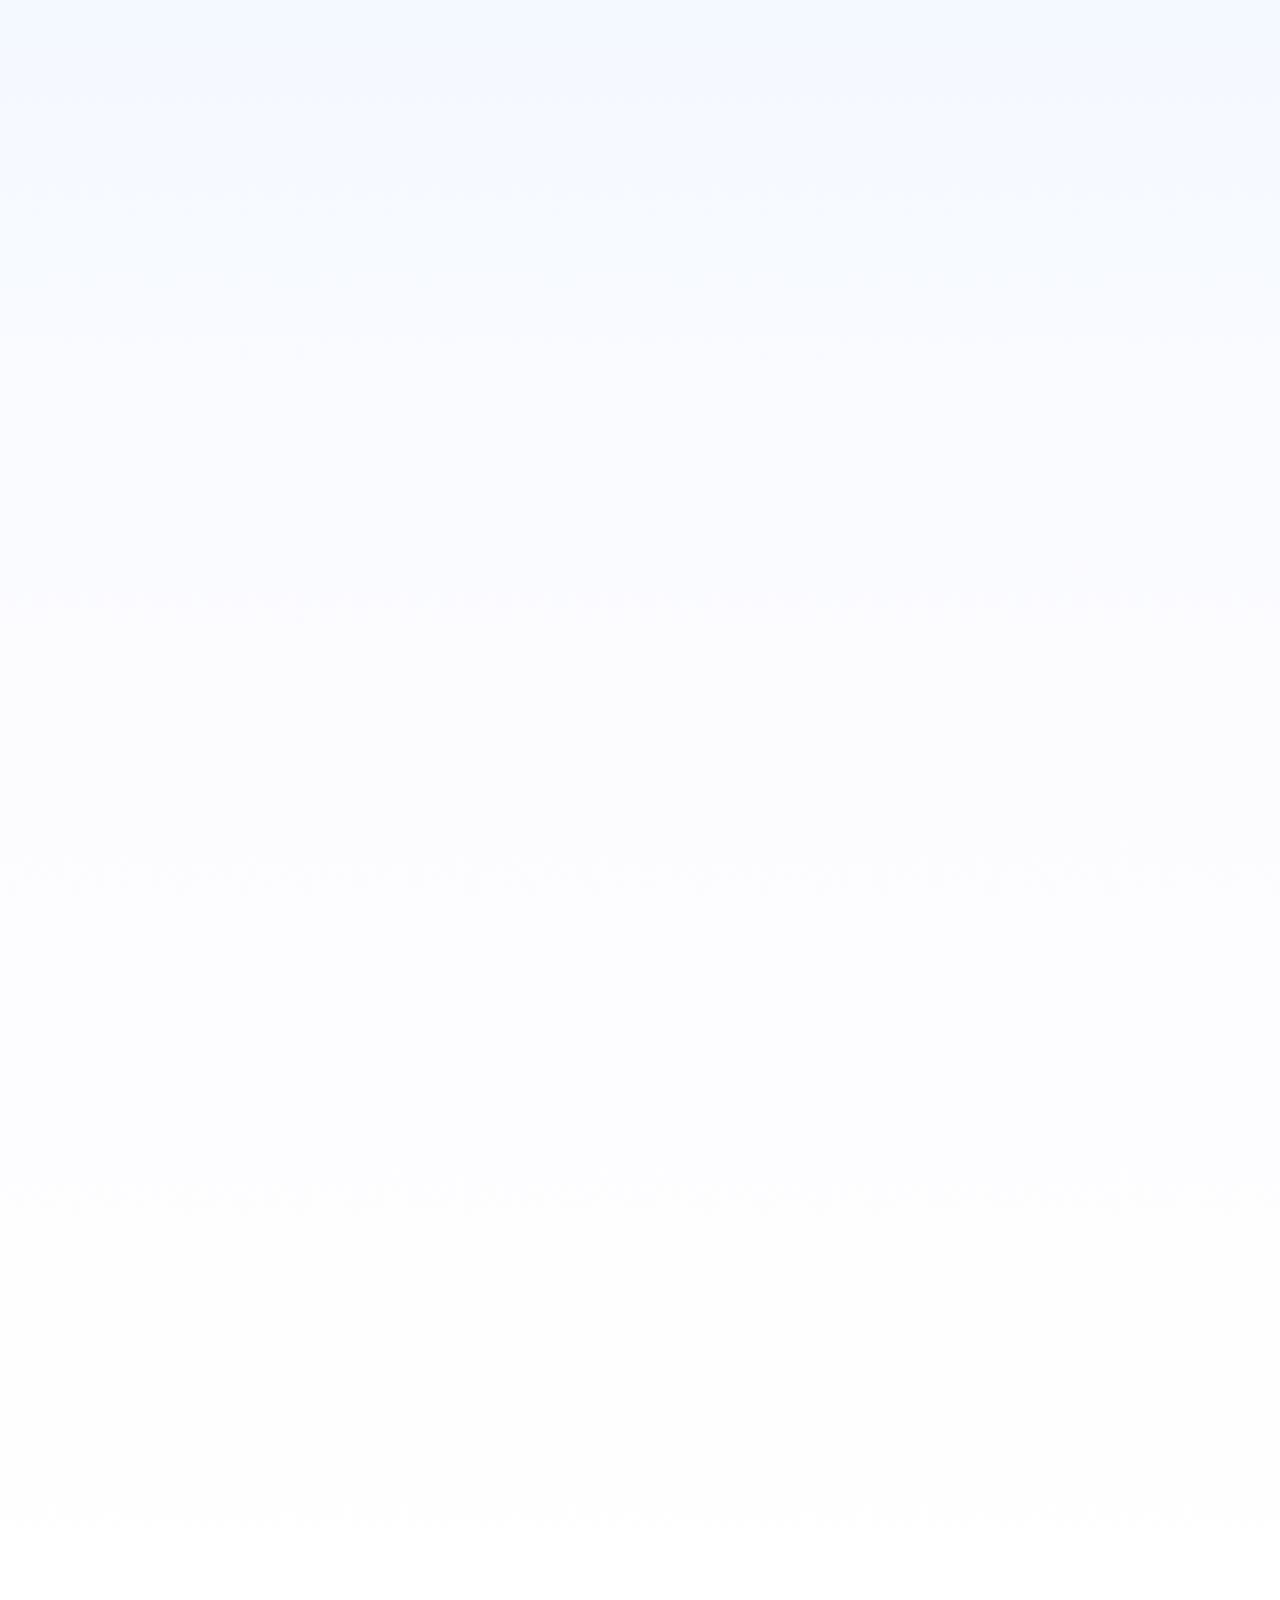
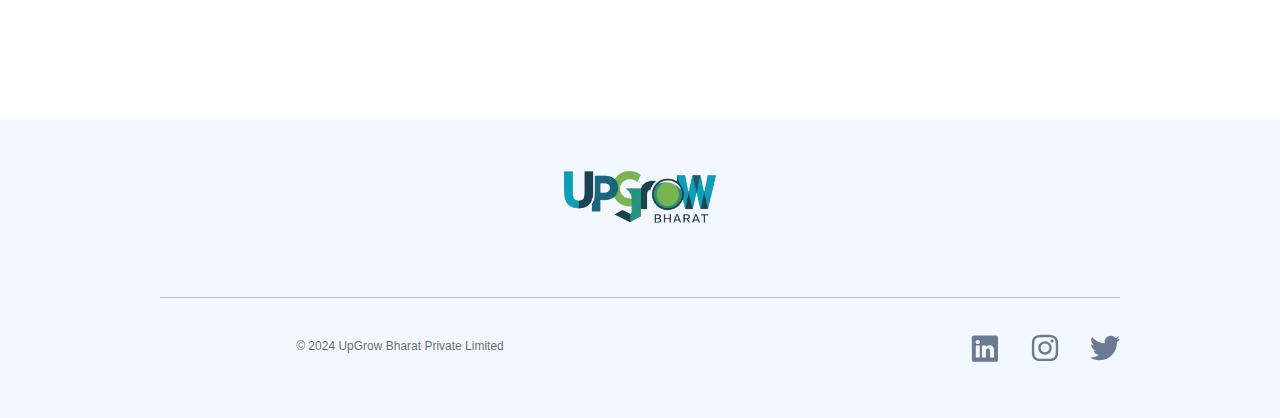
==== commit eb19698c: "Update index.html" ====
--- a/index.html
+++ b/index.html
@@ -1022,7 +1022,7 @@
                           style="z-index: 2; transform: translate(0px, 0%)">
                           <div class="lqd-section-flow-item-inner h-vh-100" style="transform: translate(0px, 0%)">
                             <img loading="lazy" class="h-full objfit-cover objpos-center"
-                              src="./website-cdn.upgrowbharat.com/assets/images/Clients/1.png" title="section-flow-1"
+                              src="./website-cdn.upgrowbharat.com/assets/images/Adymize/1.png" title="section-flow-1"
                               alt="askin astrology 1" />
                           </div>
                         </div>
@@ -1030,14 +1030,14 @@
                           style="z-index: 2; transform: translate(0px, -100%)">
                           <div class="lqd-section-flow-item-inner h-vh-100" style="transform: translate(0px, 100%)">
                             <img loading="lazy" class="h-full objfit-cover objpos-center"
-                              src="./website-cdn.upgrowbharat.com/assets/images/Clients/2.png" title="Img" alt="Img" />
+                              src="./website-cdn.upgrowbharat.com/assets/images/Adymize/2.png" title="Img" alt="Img" />
                           </div>
                         </div>
                         <div class="lqd-section-flow-item lqd-overlay flex overflow-hidden"
                           style="z-index: 0; transform: translate(0px, -100%)">
                           <div class="lqd-section-flow-item-inner h-vh-100" style="transform: translate(0px, 100%)">
                             <img loading="lazy" class="h-full objfit-cover objpos-center"
-                              src="./website-cdn.upgrowbharat.com/assets/images/Clients/3.png" title="Img-1"
+                              src="./website-cdn.upgrowbharat.com/assets/images/Adymize/3.png" title="Img-1"
                               alt="Img-1" />
                           </div>
                         </div>
@@ -1045,7 +1045,7 @@
                           style="z-index: 0; transform: translate(0px, -100%)">
                           <div class="lqd-section-flow-item-inner h-vh-100" style="transform: translate(0px, 100%)">
                             <img loading="lazy" class="h-full objfit-cover objpos-center"
-                              src="./website-cdn.upgrowbharat.com/assets/images/Clients/4.png" title="Img-1"
+                              src="./website-cdn.upgrowbharat.com/assets/images/Adymize/4.png" title="Img-1"
                               alt="Img-1" />
                           </div>
                         </div>
@@ -1053,7 +1053,7 @@
                           style="z-index: 0; transform: translate(0px, -100%)">
                           <div class="lqd-section-flow-item-inner h-vh-100" style="transform: translate(0px, 100%)">
                             <img loading="lazy" class="h-full objfit-cover objpos-center"
-                              src="./website-cdn.upgrowbharat.com/assets/images/Clients/6.png" title="Img-1"
+                              src="./website-cdn.upgrowbharat.com/assets/images/Adymize/6.png" title="Img-1"
                               alt="Img-1" />
                           </div>
                         </div>
@@ -1061,7 +1061,7 @@
                           style="z-index: 0; transform: translate(0px, -100%)">
                           <div class="lqd-section-flow-item-inner h-vh-100" style="transform: translate(0px, 100%)">
                             <img loading="lazy" class="h-full objfit-cover objpos-center"
-                              src="./website-cdn.upgrowbharat.com/assets/images/Clients/7.png" title="Img-1"
+                              src="./website-cdn.upgrowbharat.com/assets/images/Adymize/7.png" title="Img-1"
                               alt="Img-1" />
                           </div>
                         </div>
@@ -1069,7 +1069,7 @@
                           style="z-index: 0; transform: translate(0px, -100%)">
                           <div class="lqd-section-flow-item-inner h-vh-100" style="transform: translate(0px, 100%)">
                             <img loading="lazy" class="h-full objfit-cover objpos-center"
-                              src="./website-cdn.upgrowbharat.com/assets/images/Clients/8.png" title="Img-1"
+                              src="./website-cdn.upgrowbharat.com/assets/images/Adymize/8.png" title="Img-1"
                               alt="Img-1" />
                           </div>
                         </div>
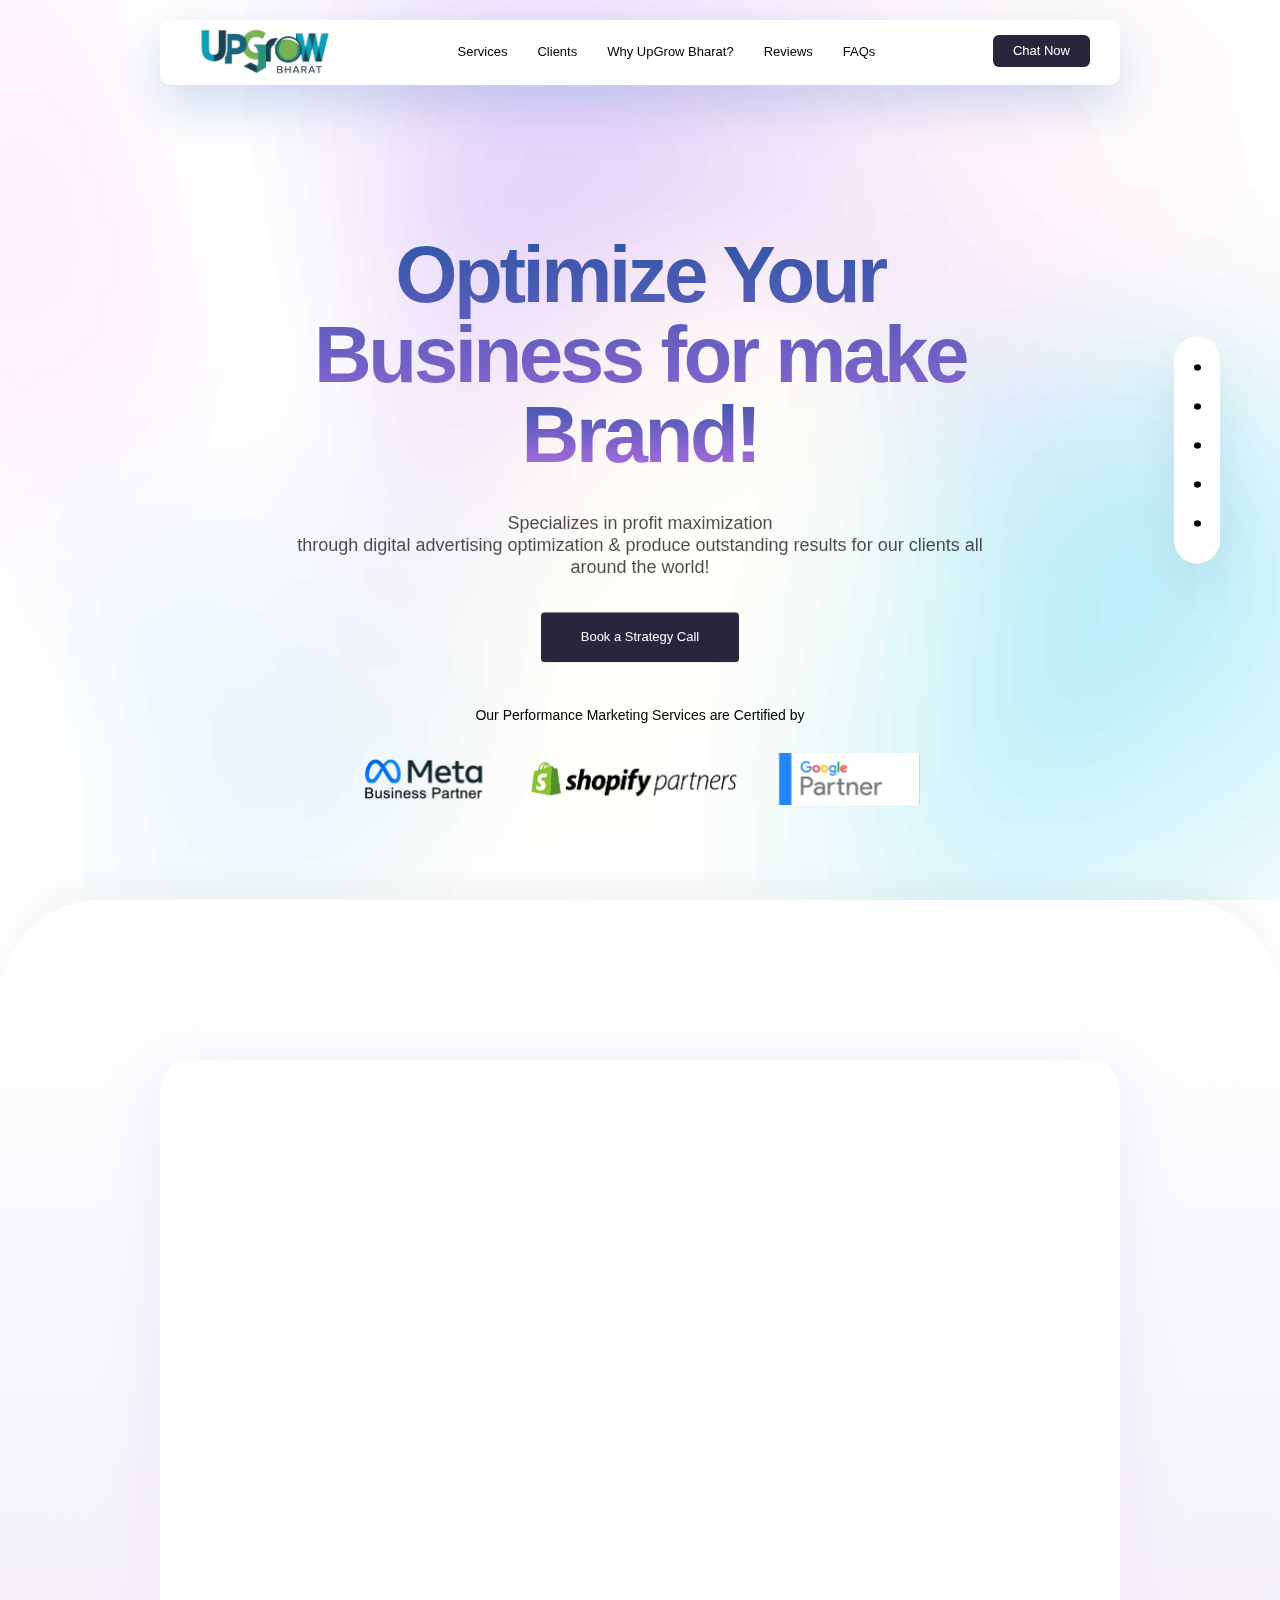
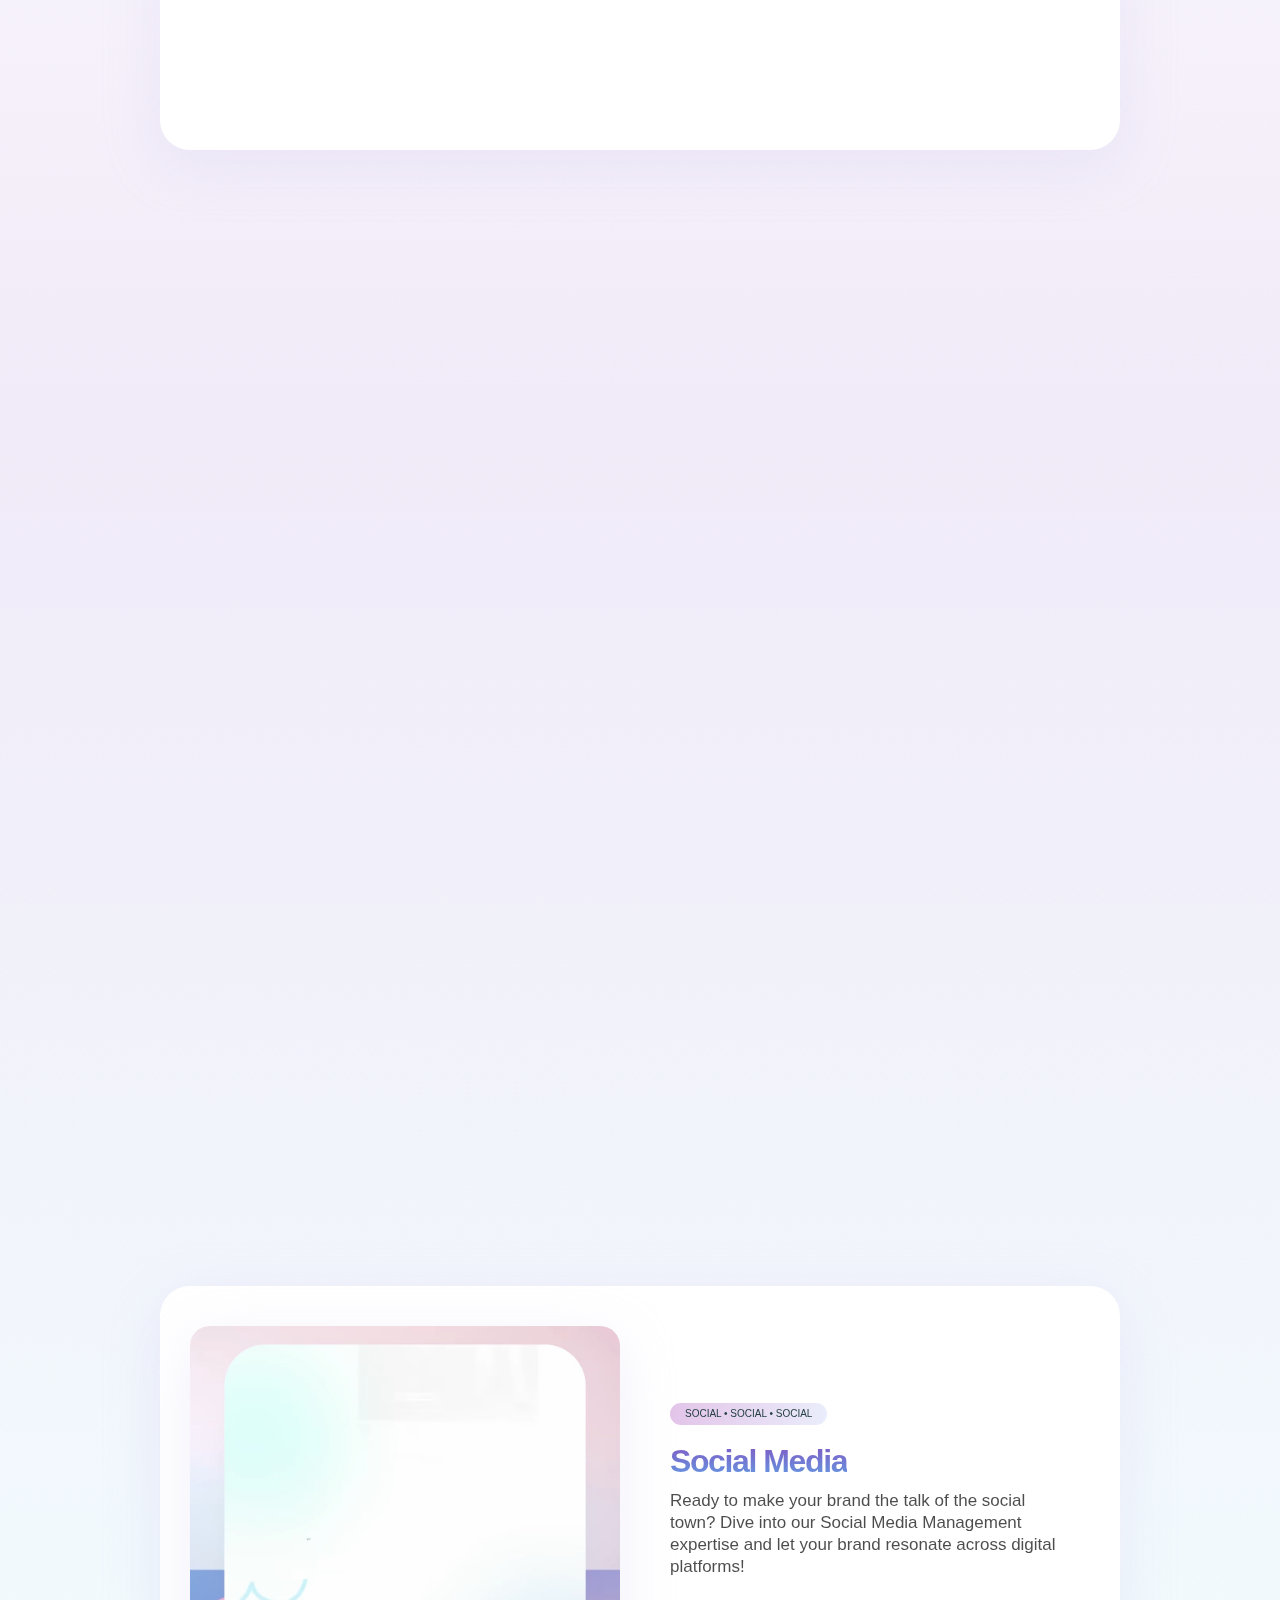
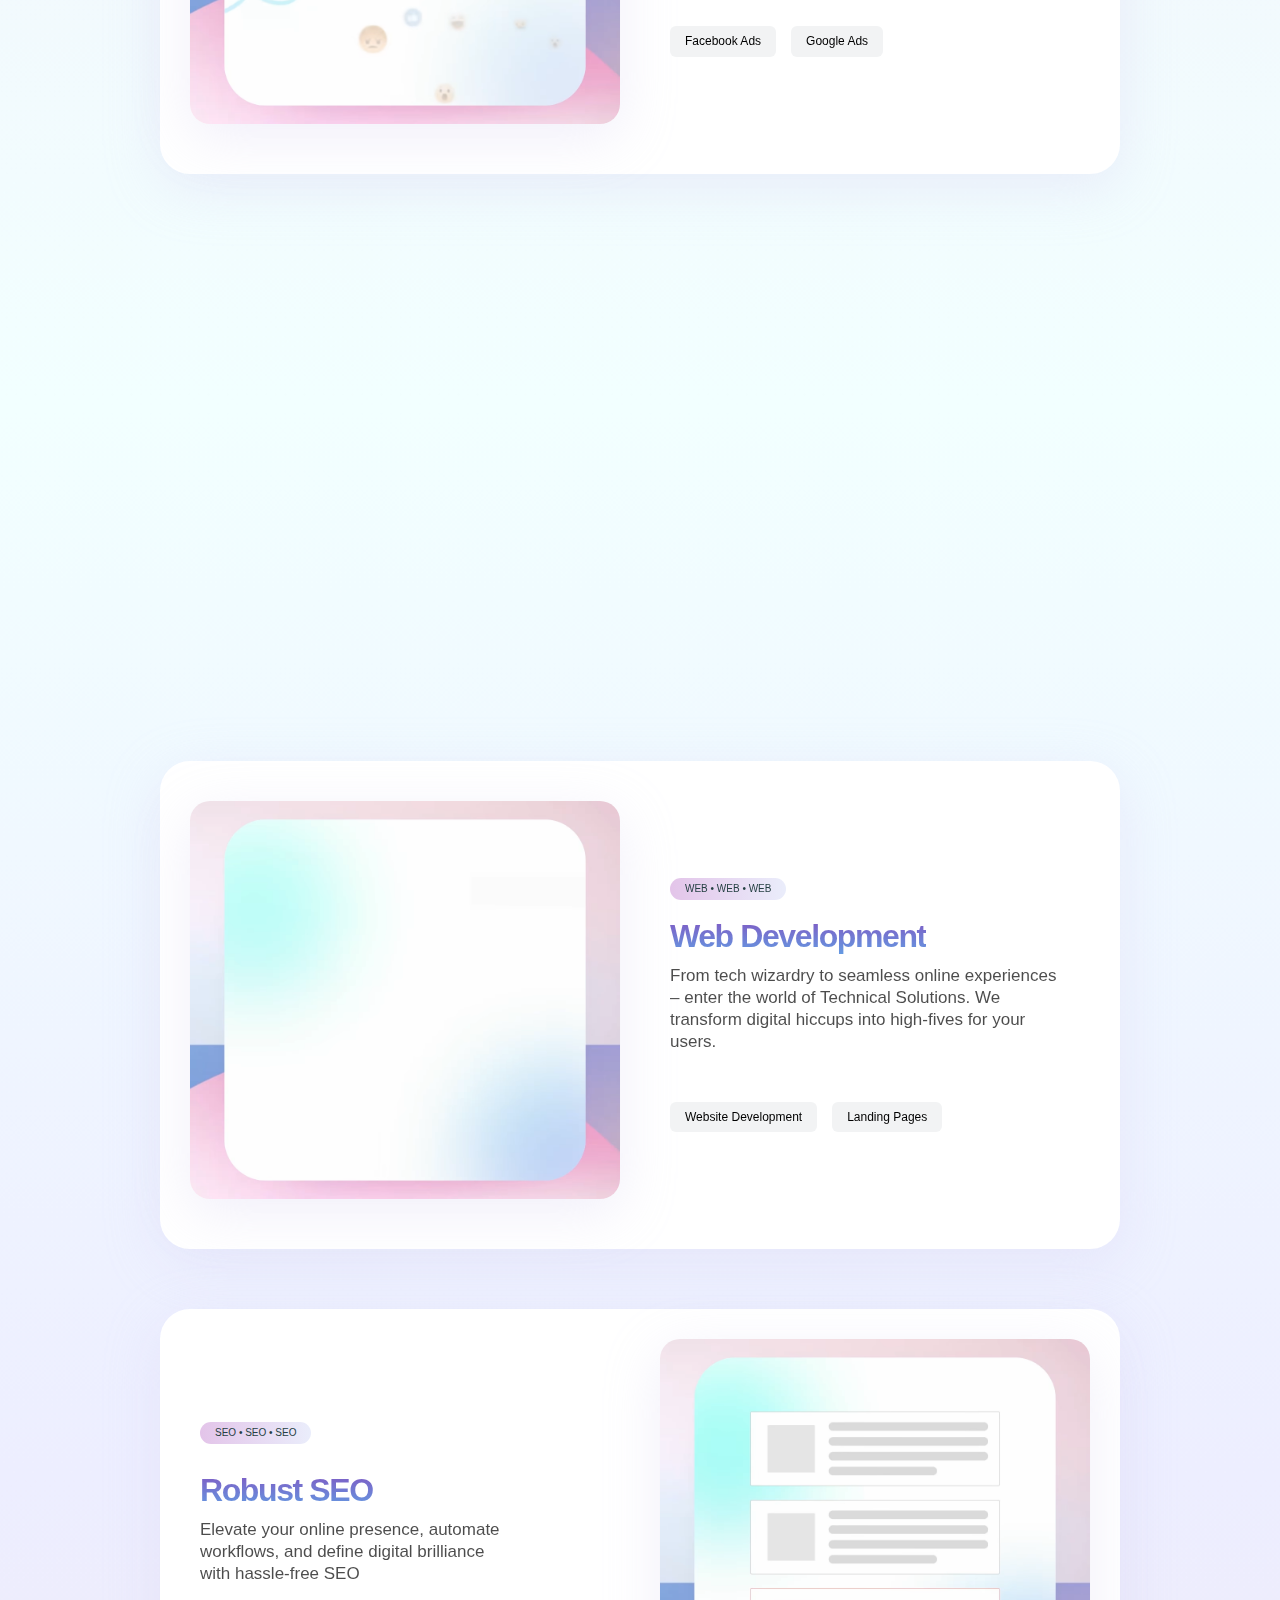
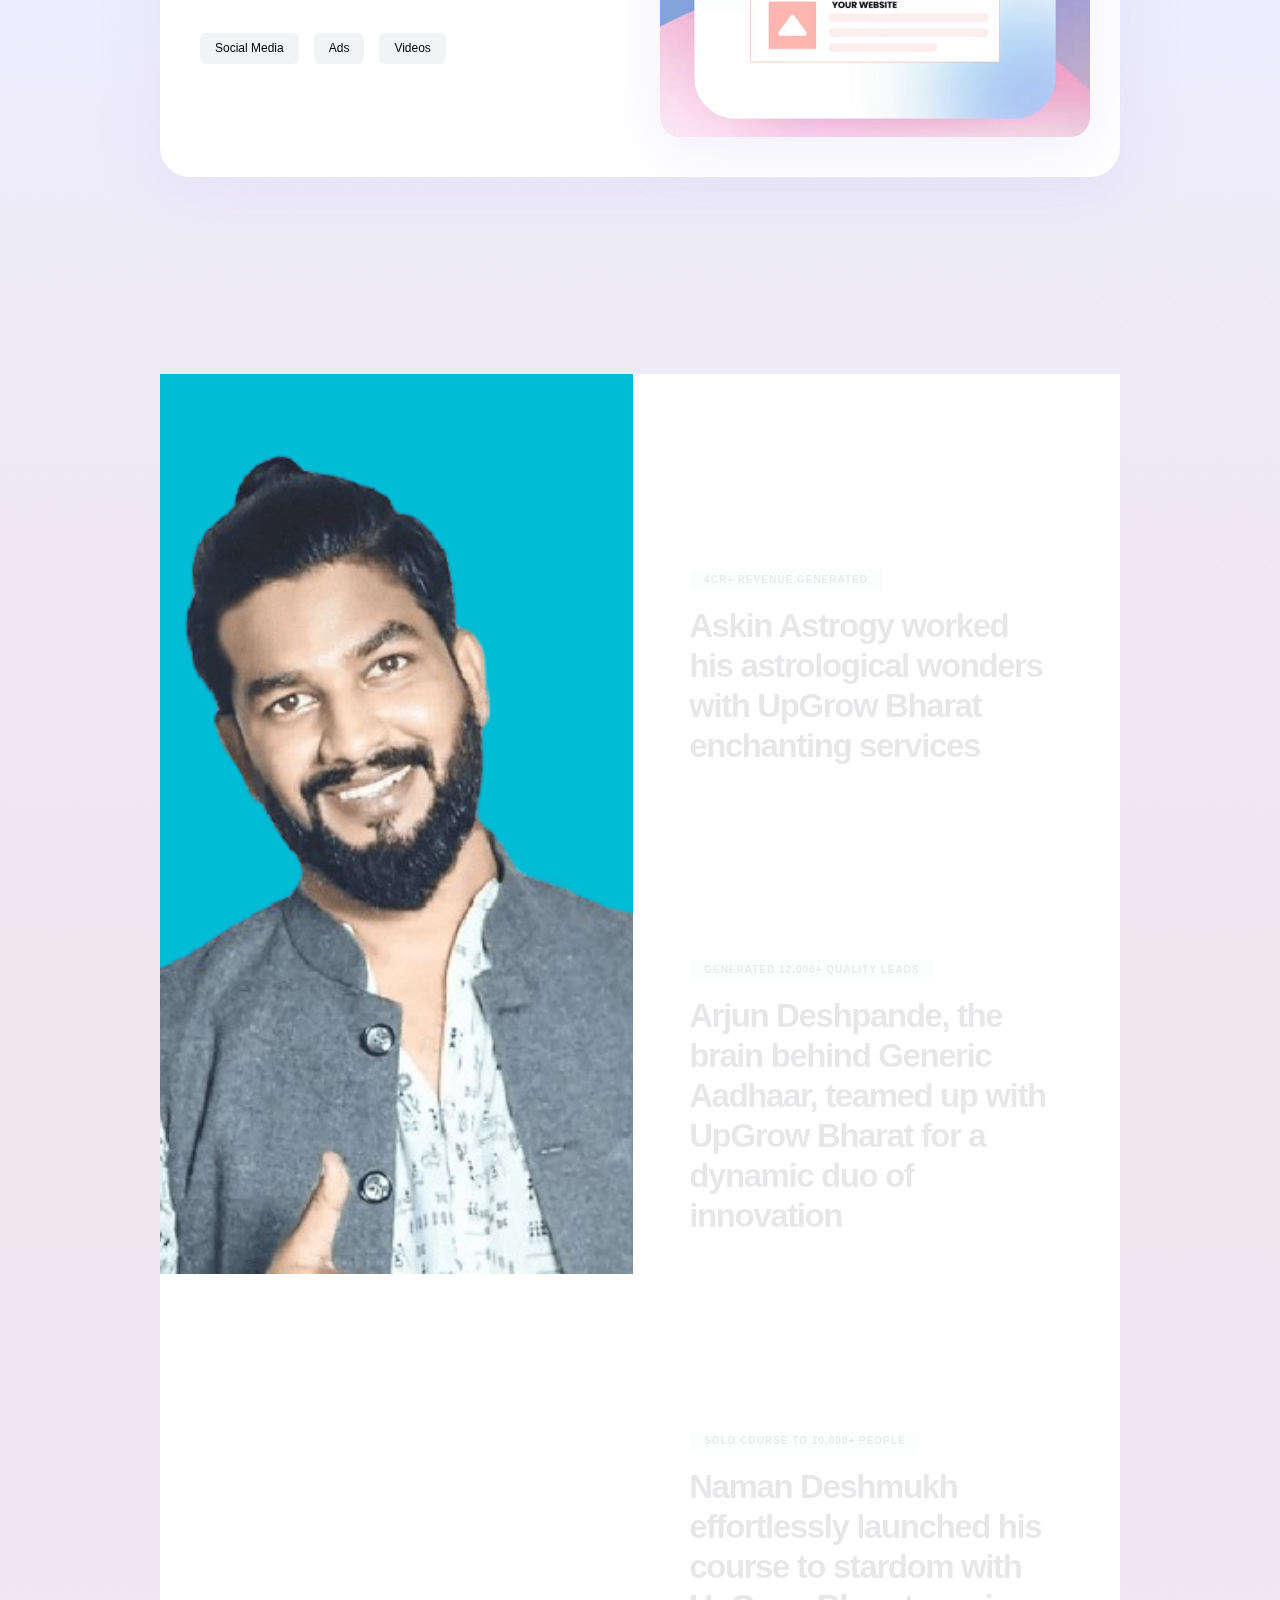
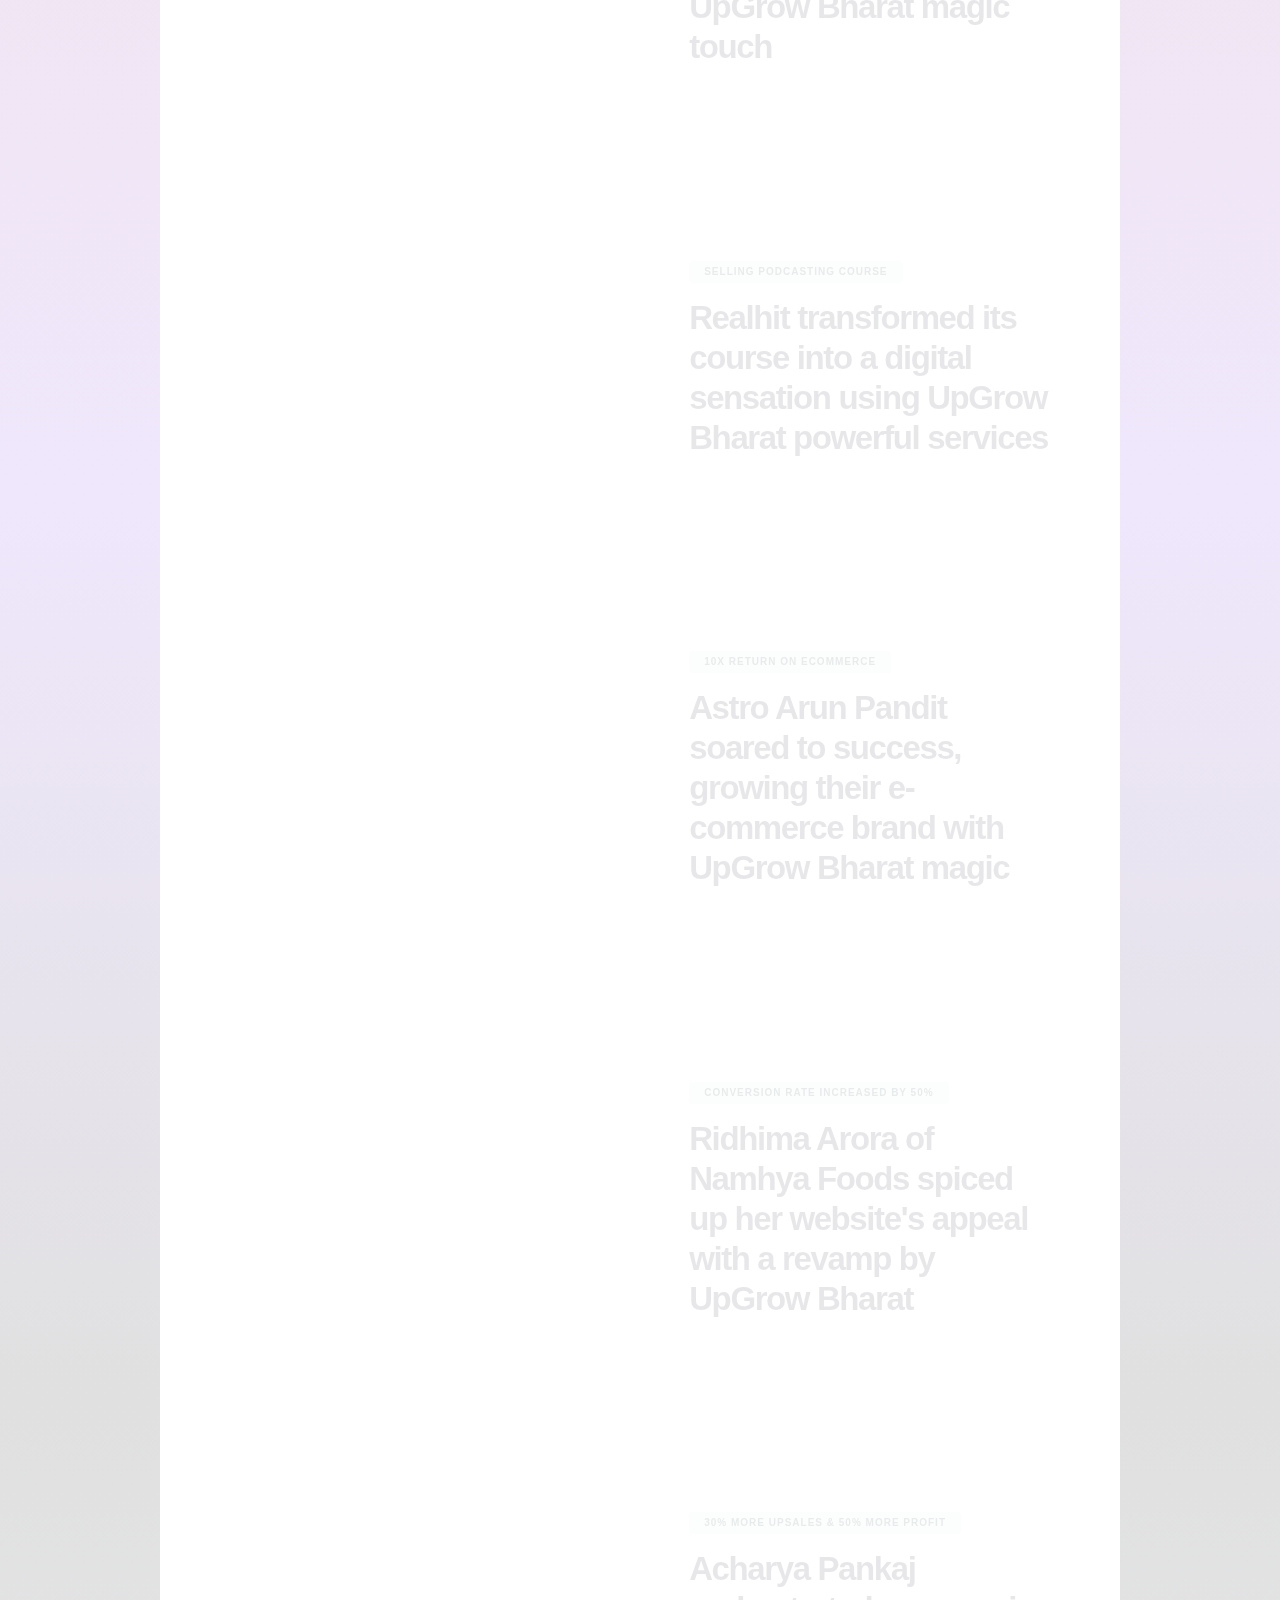
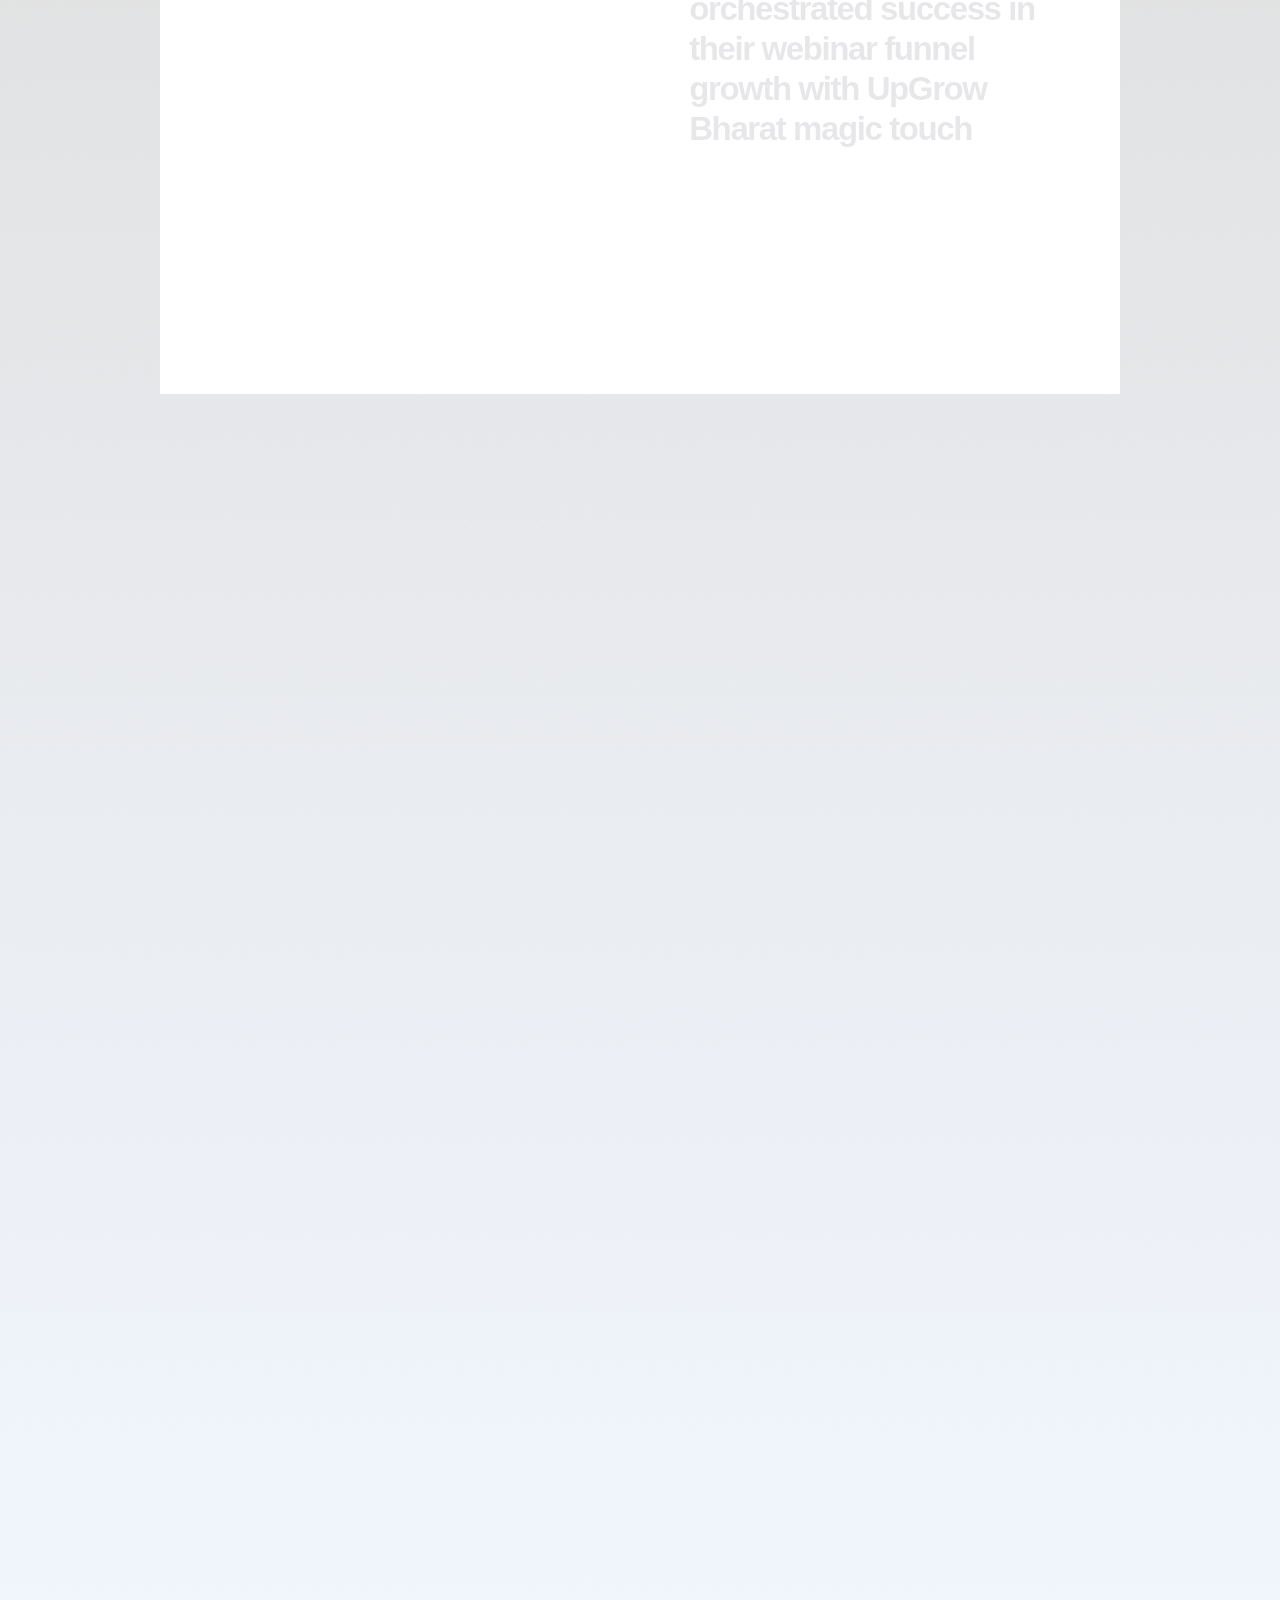
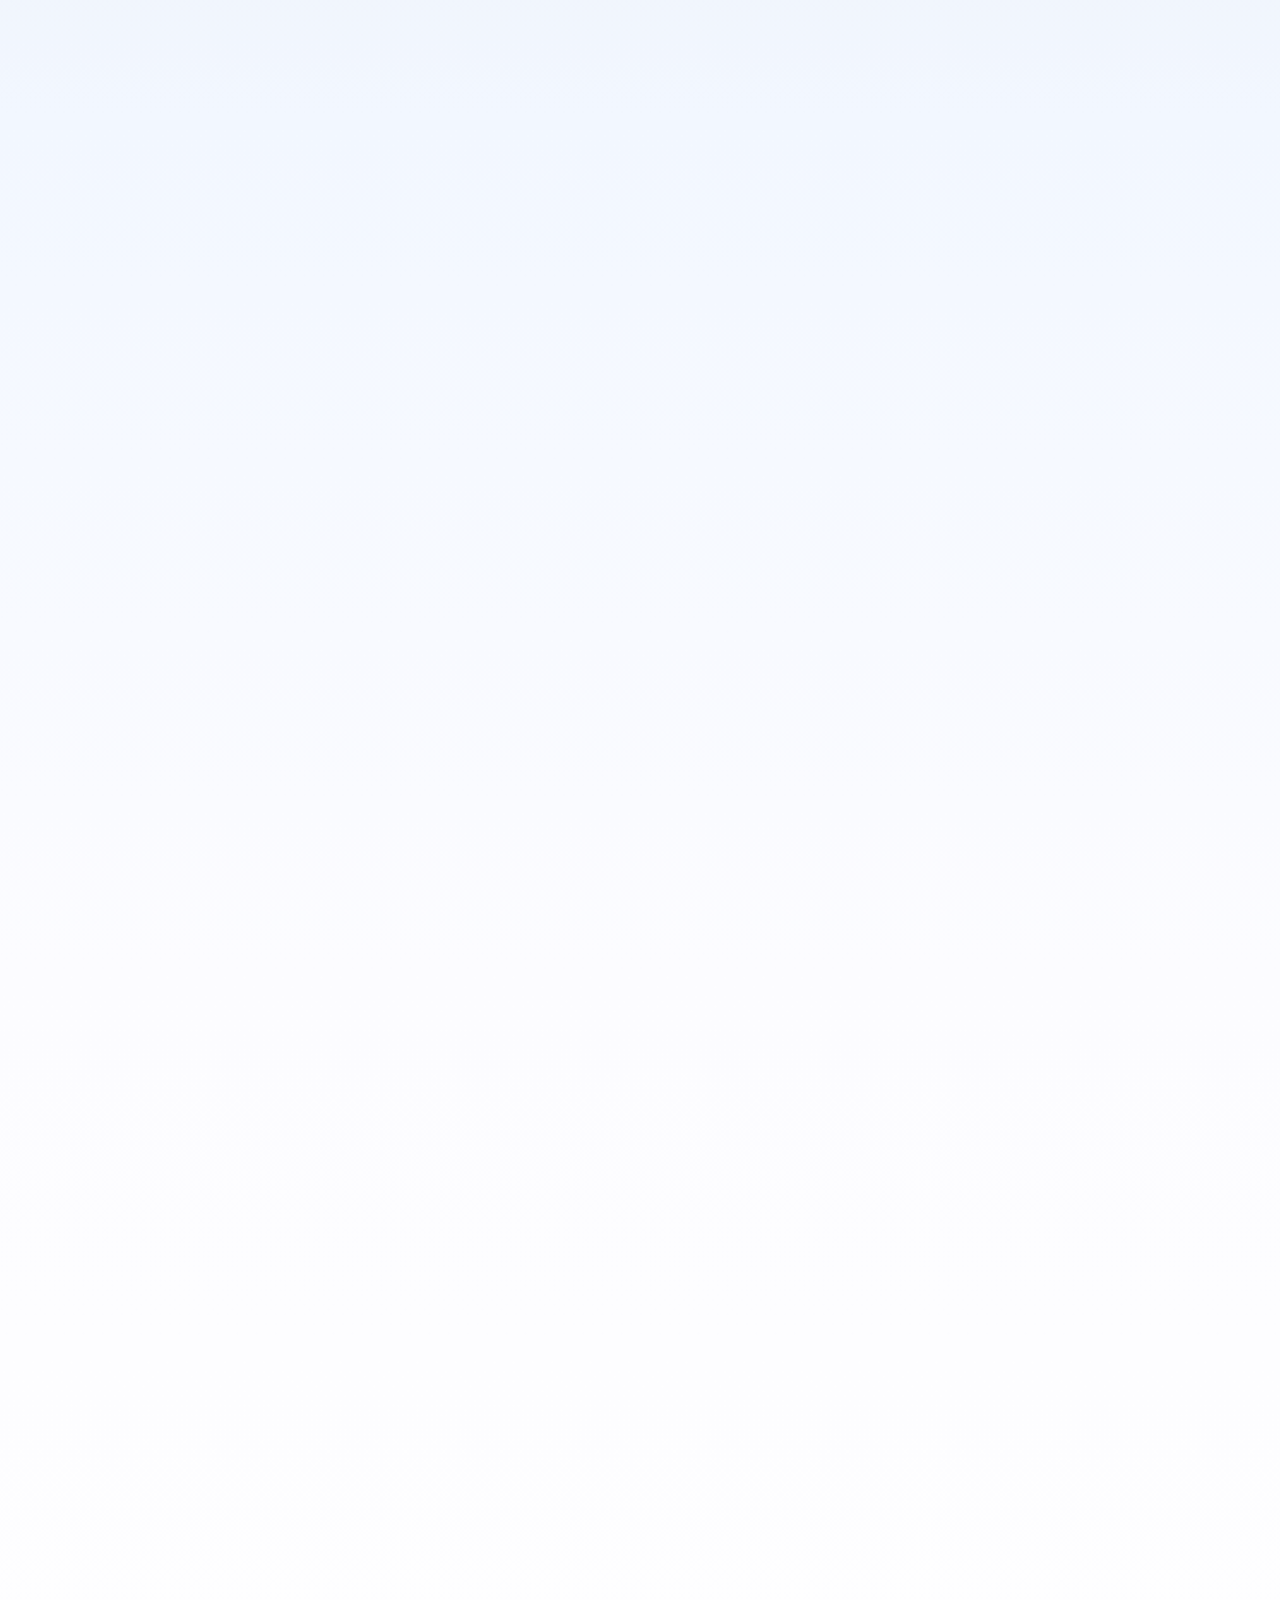
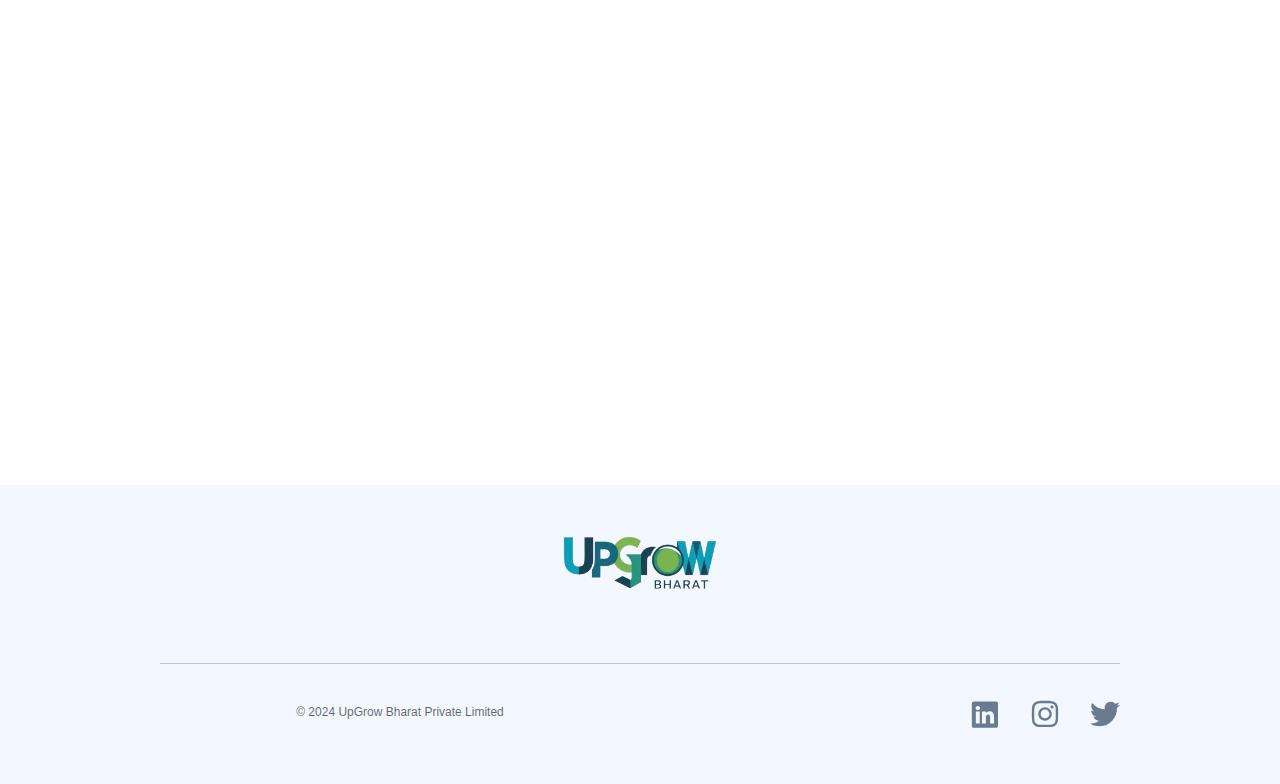
==== commit 33cd79bd: "Update index.html" ====
--- a/index.html
+++ b/index.html
@@ -29,7 +29,8 @@
   <link rel="preconnect" href="./fonts.gstatic.com/index.html" crossorigin />
   <link href="./fonts.googleapis.com/css25700.css?family=Golos+Text:wght@400;500;600;700&amp;display=swap"
     rel="stylesheet" />
-  <title>UpGrow Bharat - Best Advertising Agency</title>
+  <title>UpGrow Bharat - Best Marketing Agency</title>
+  <meta name="google-site-verification" content="X34SJHbMu9NjsQROPASGnhbuRKHGpIHFuewQV66olUw" />
   
 </head>
 
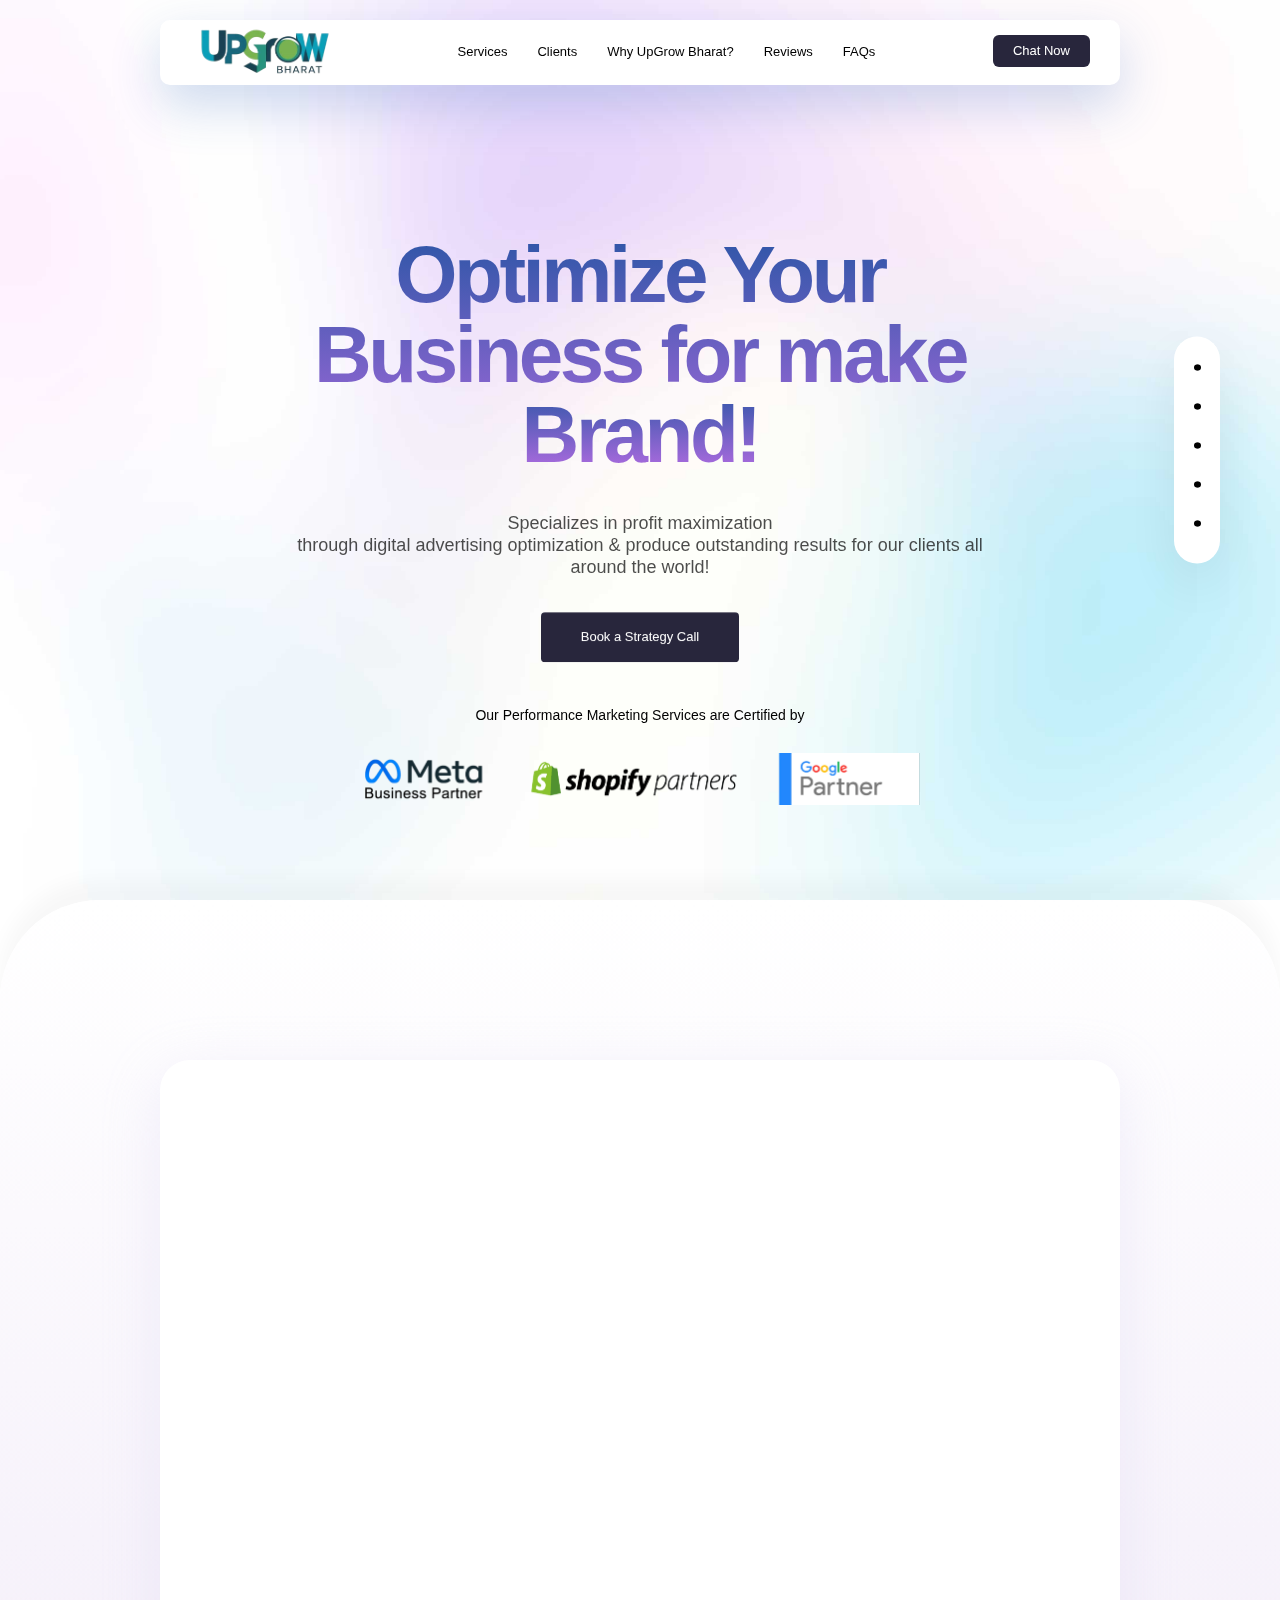
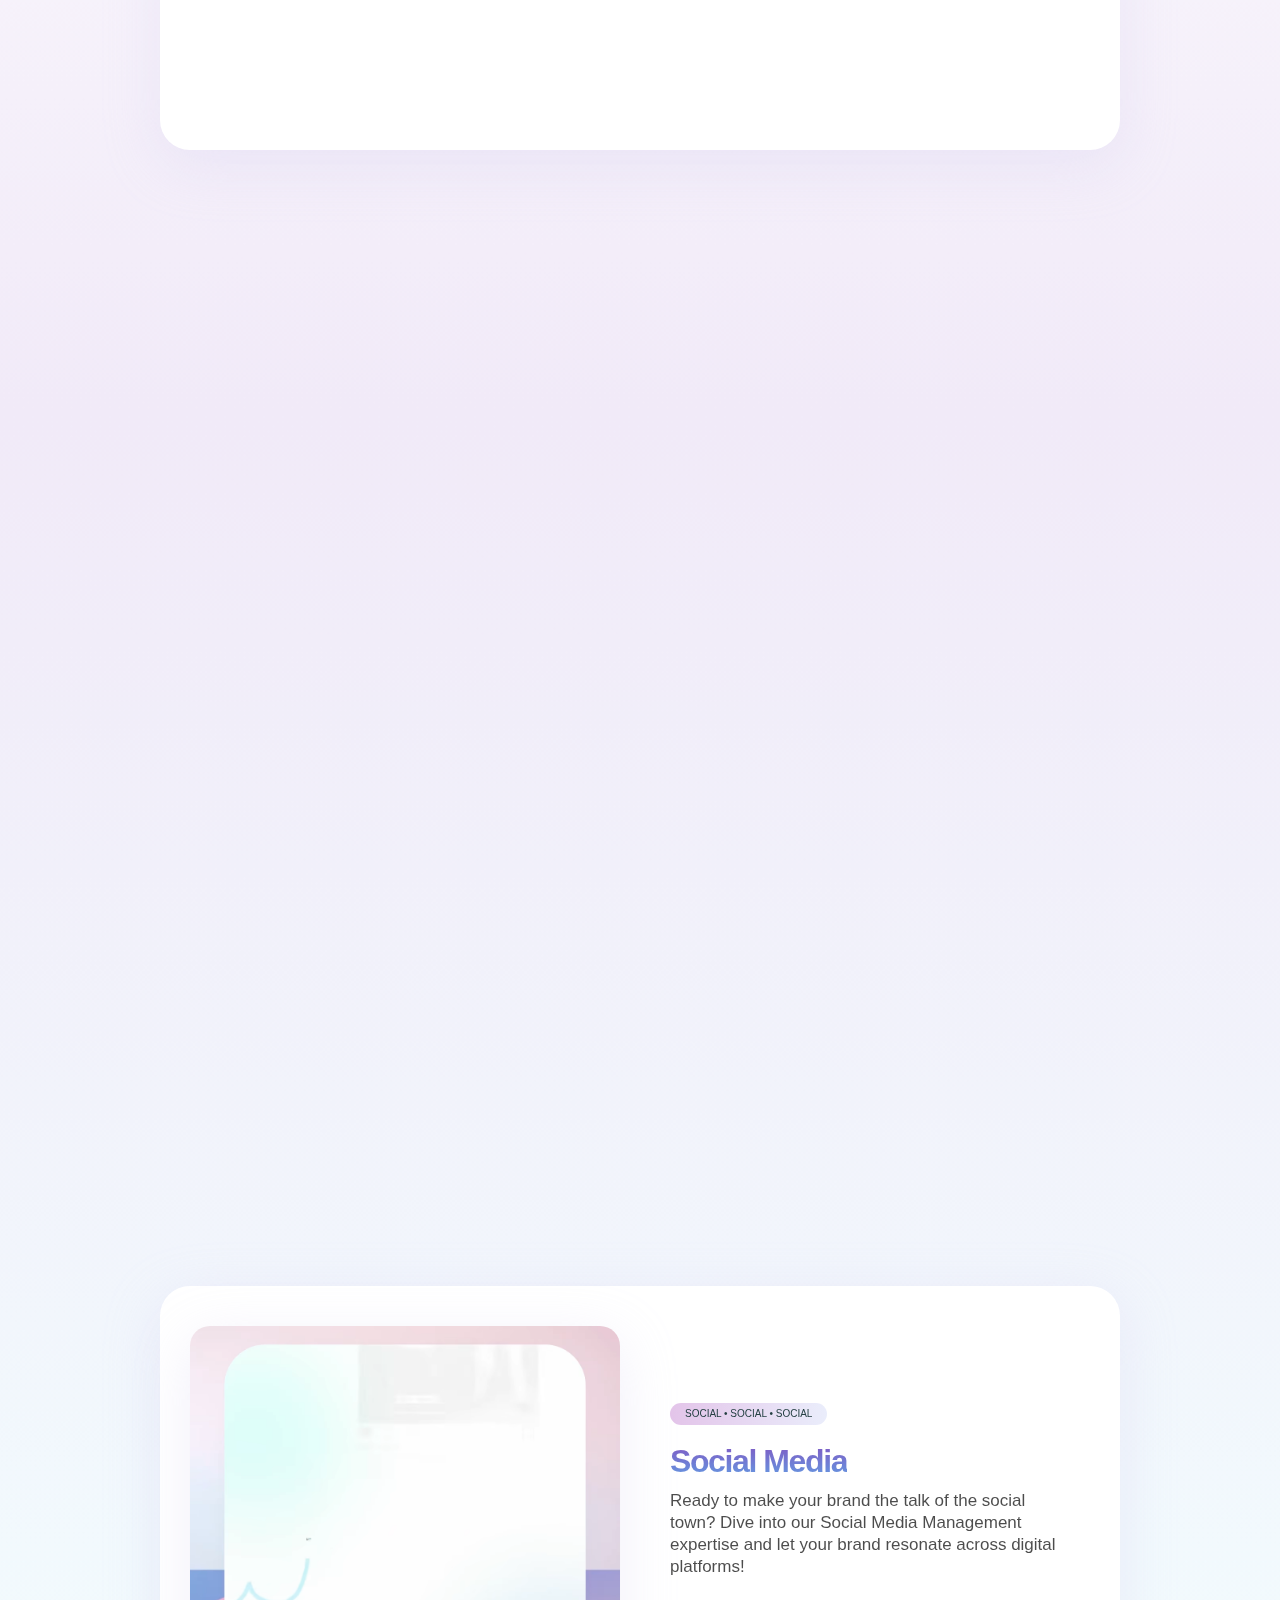
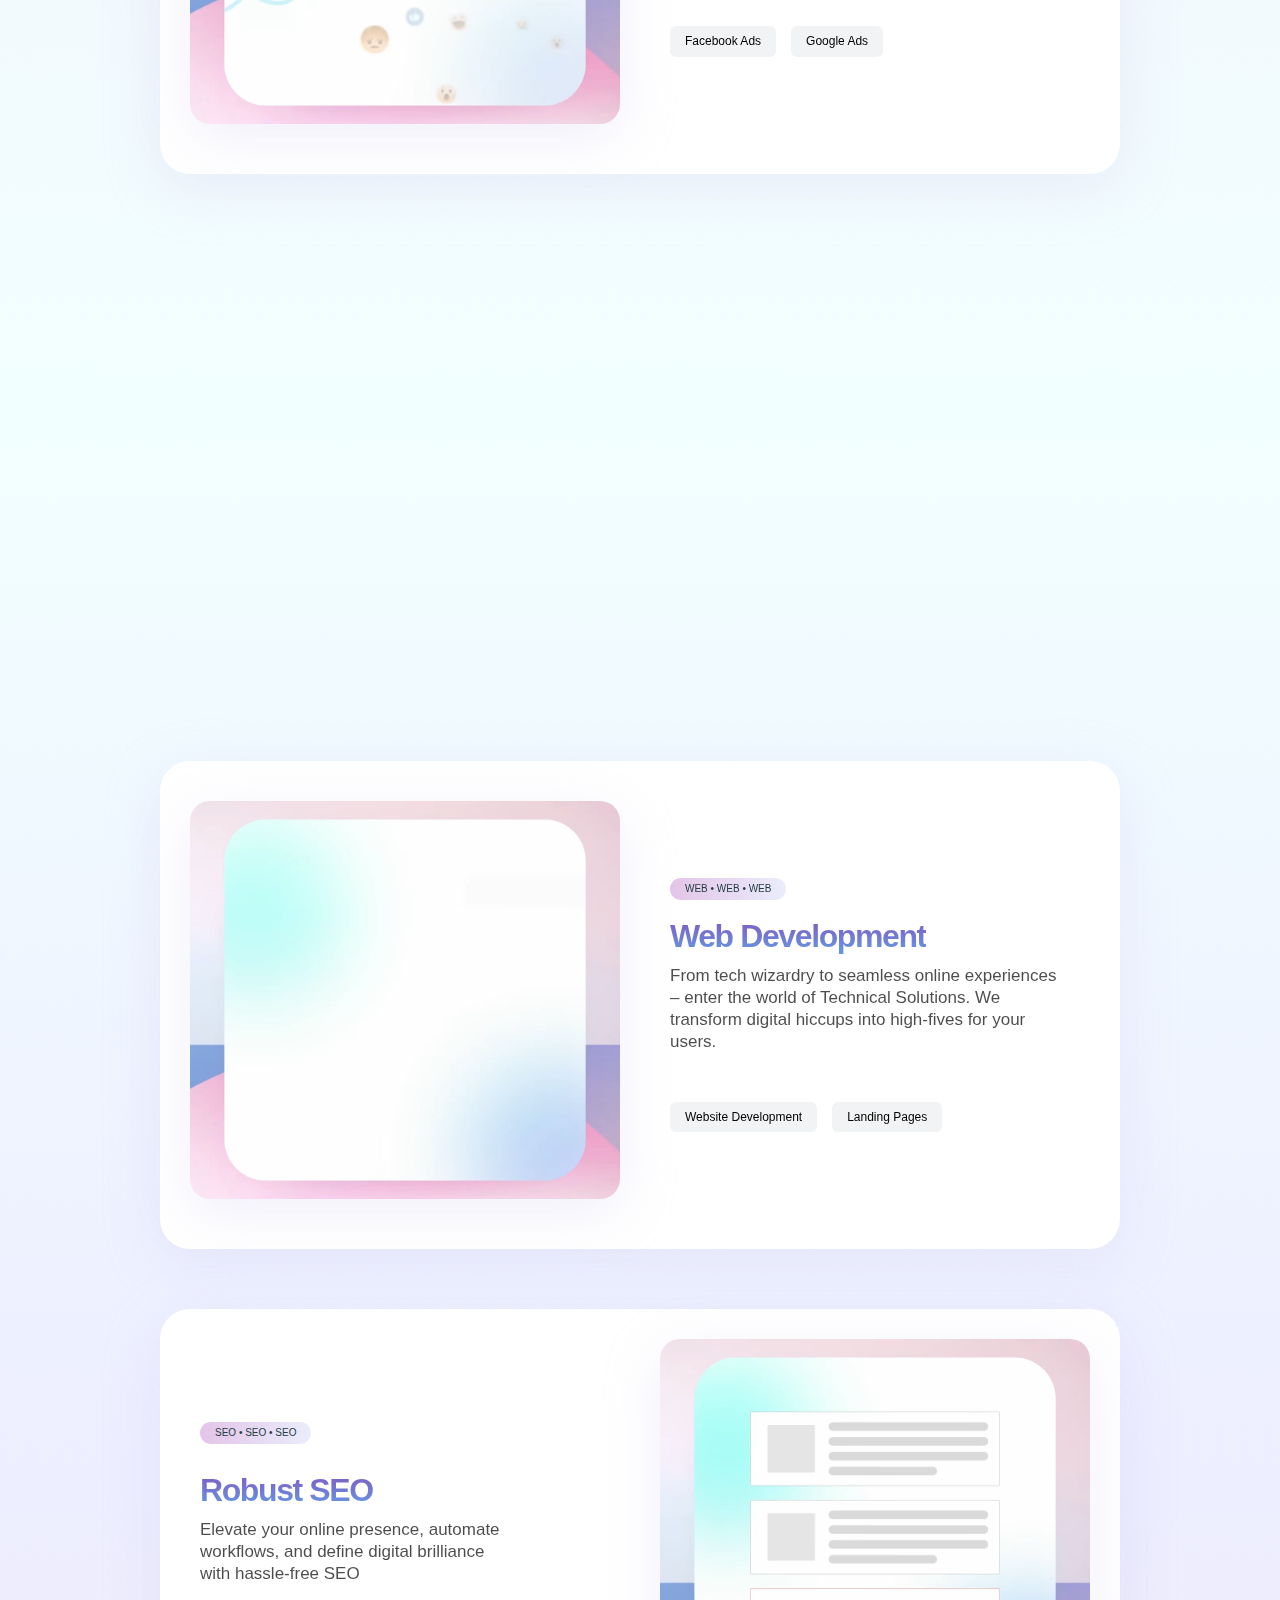
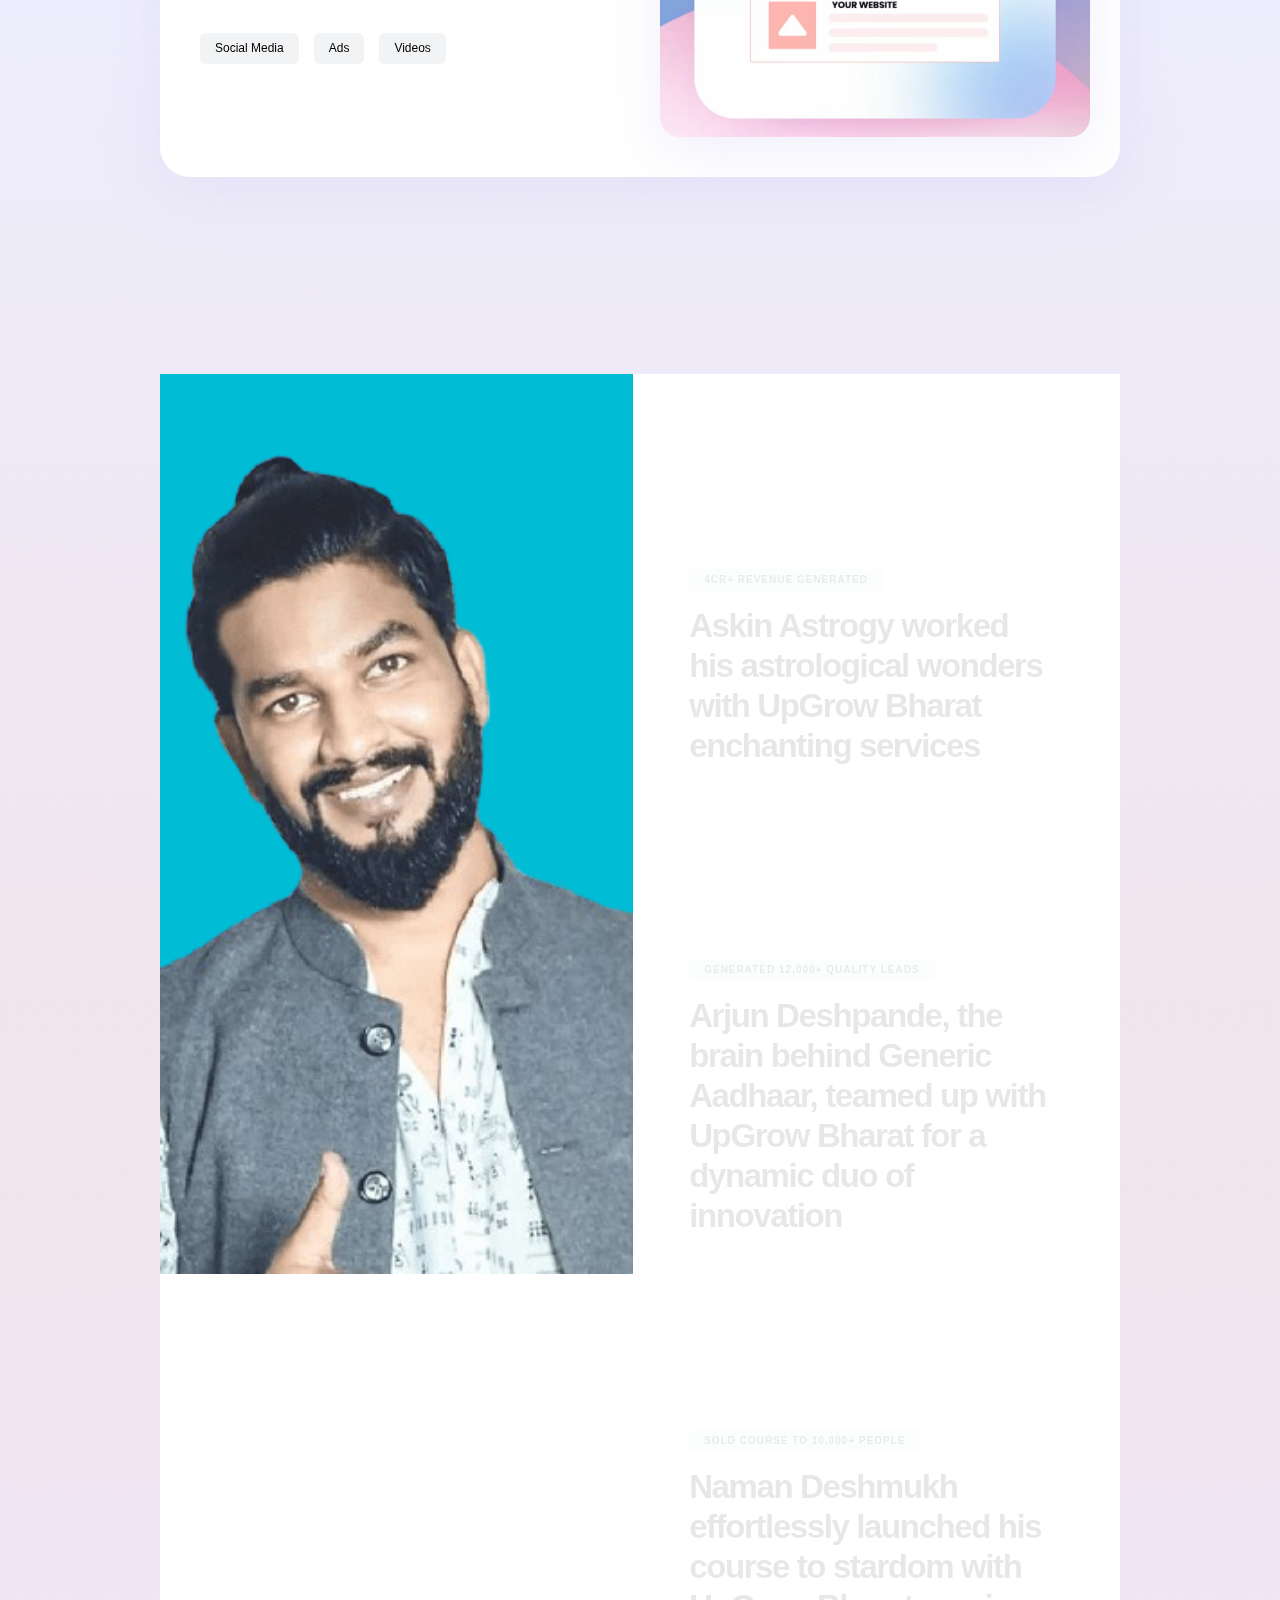
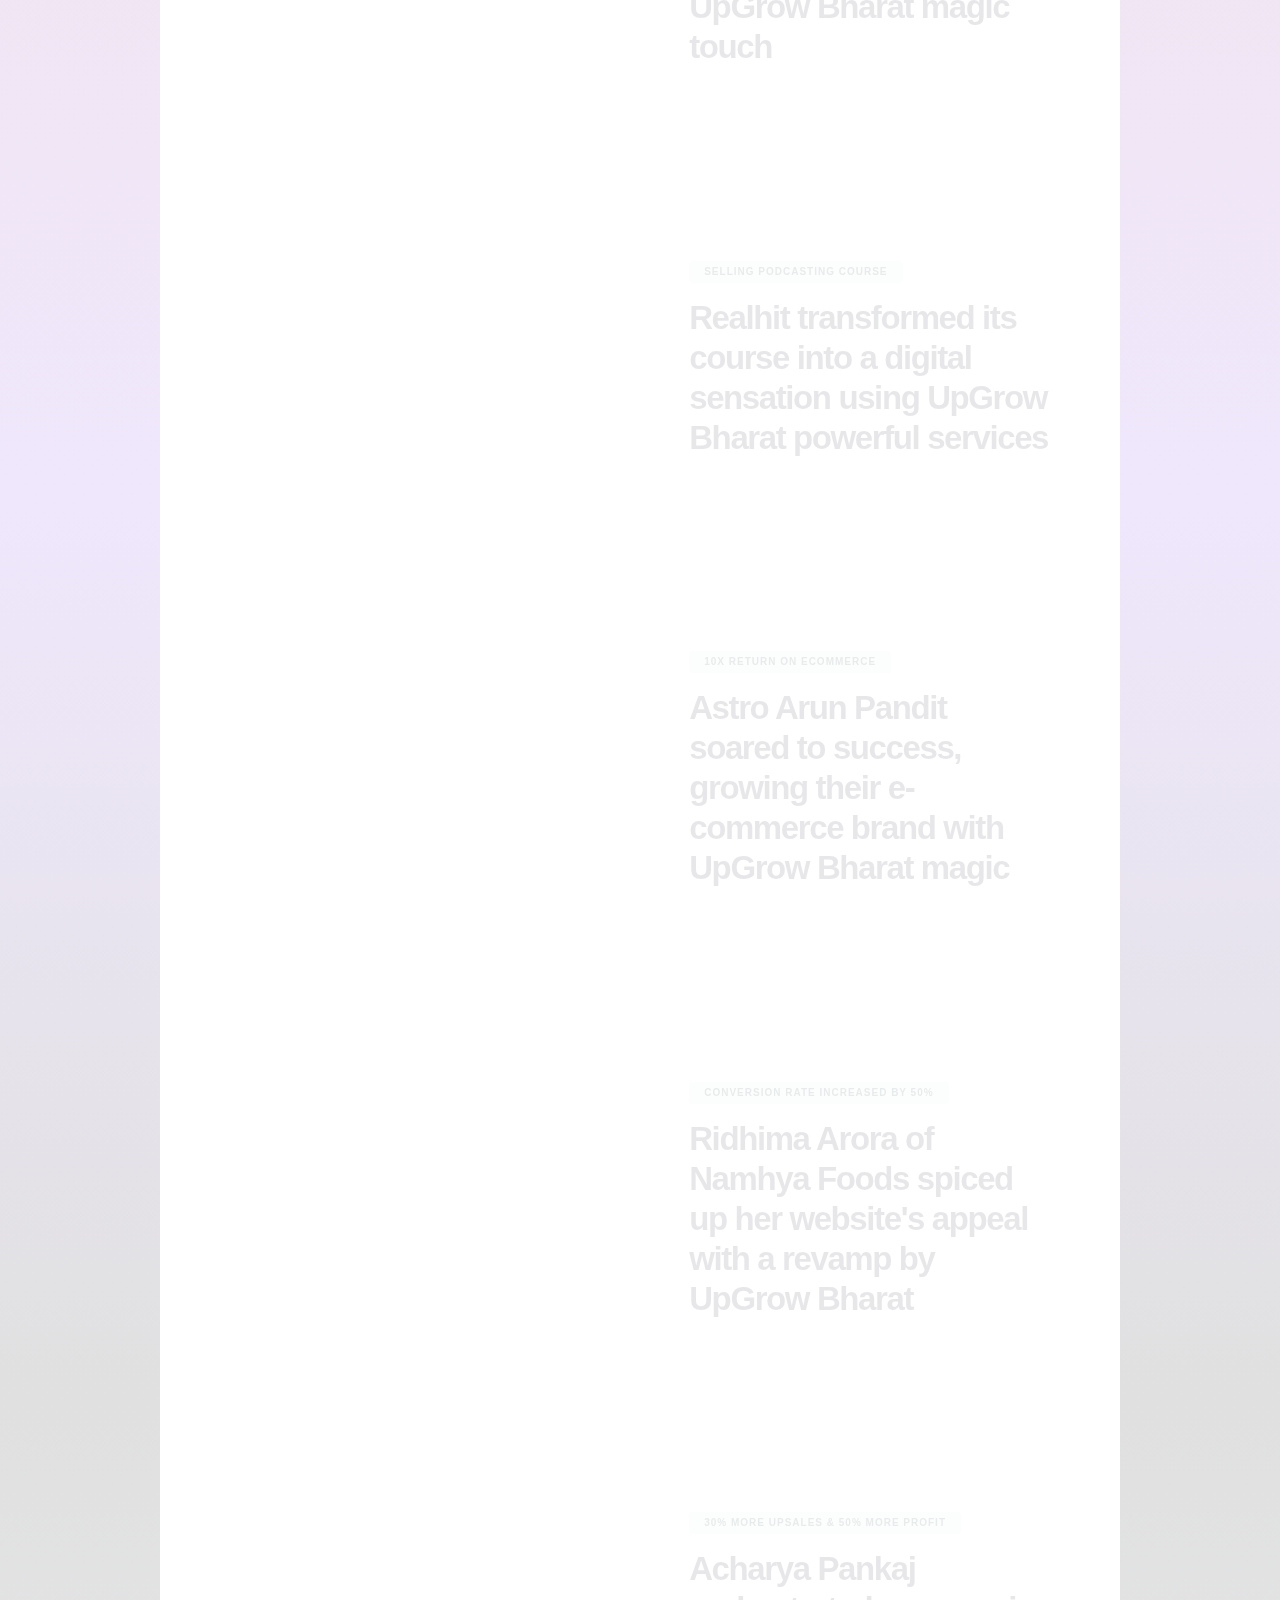
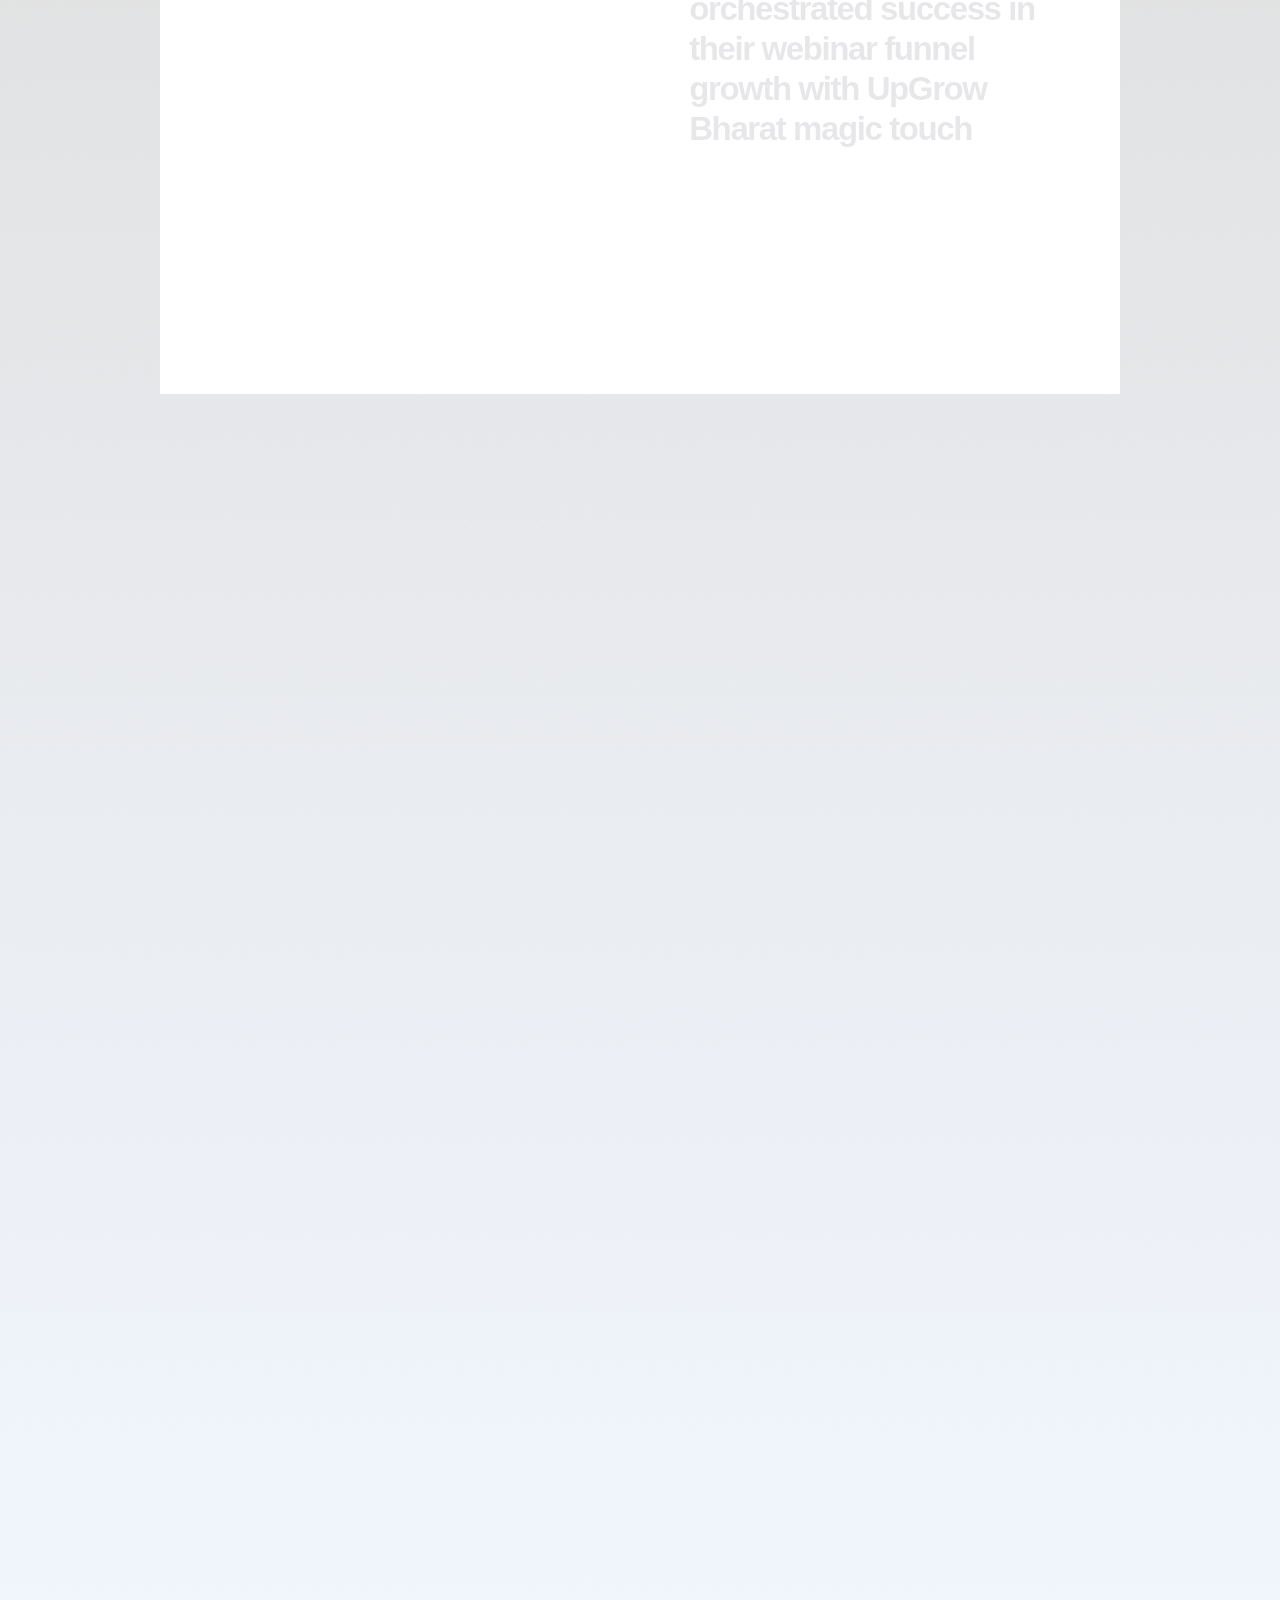
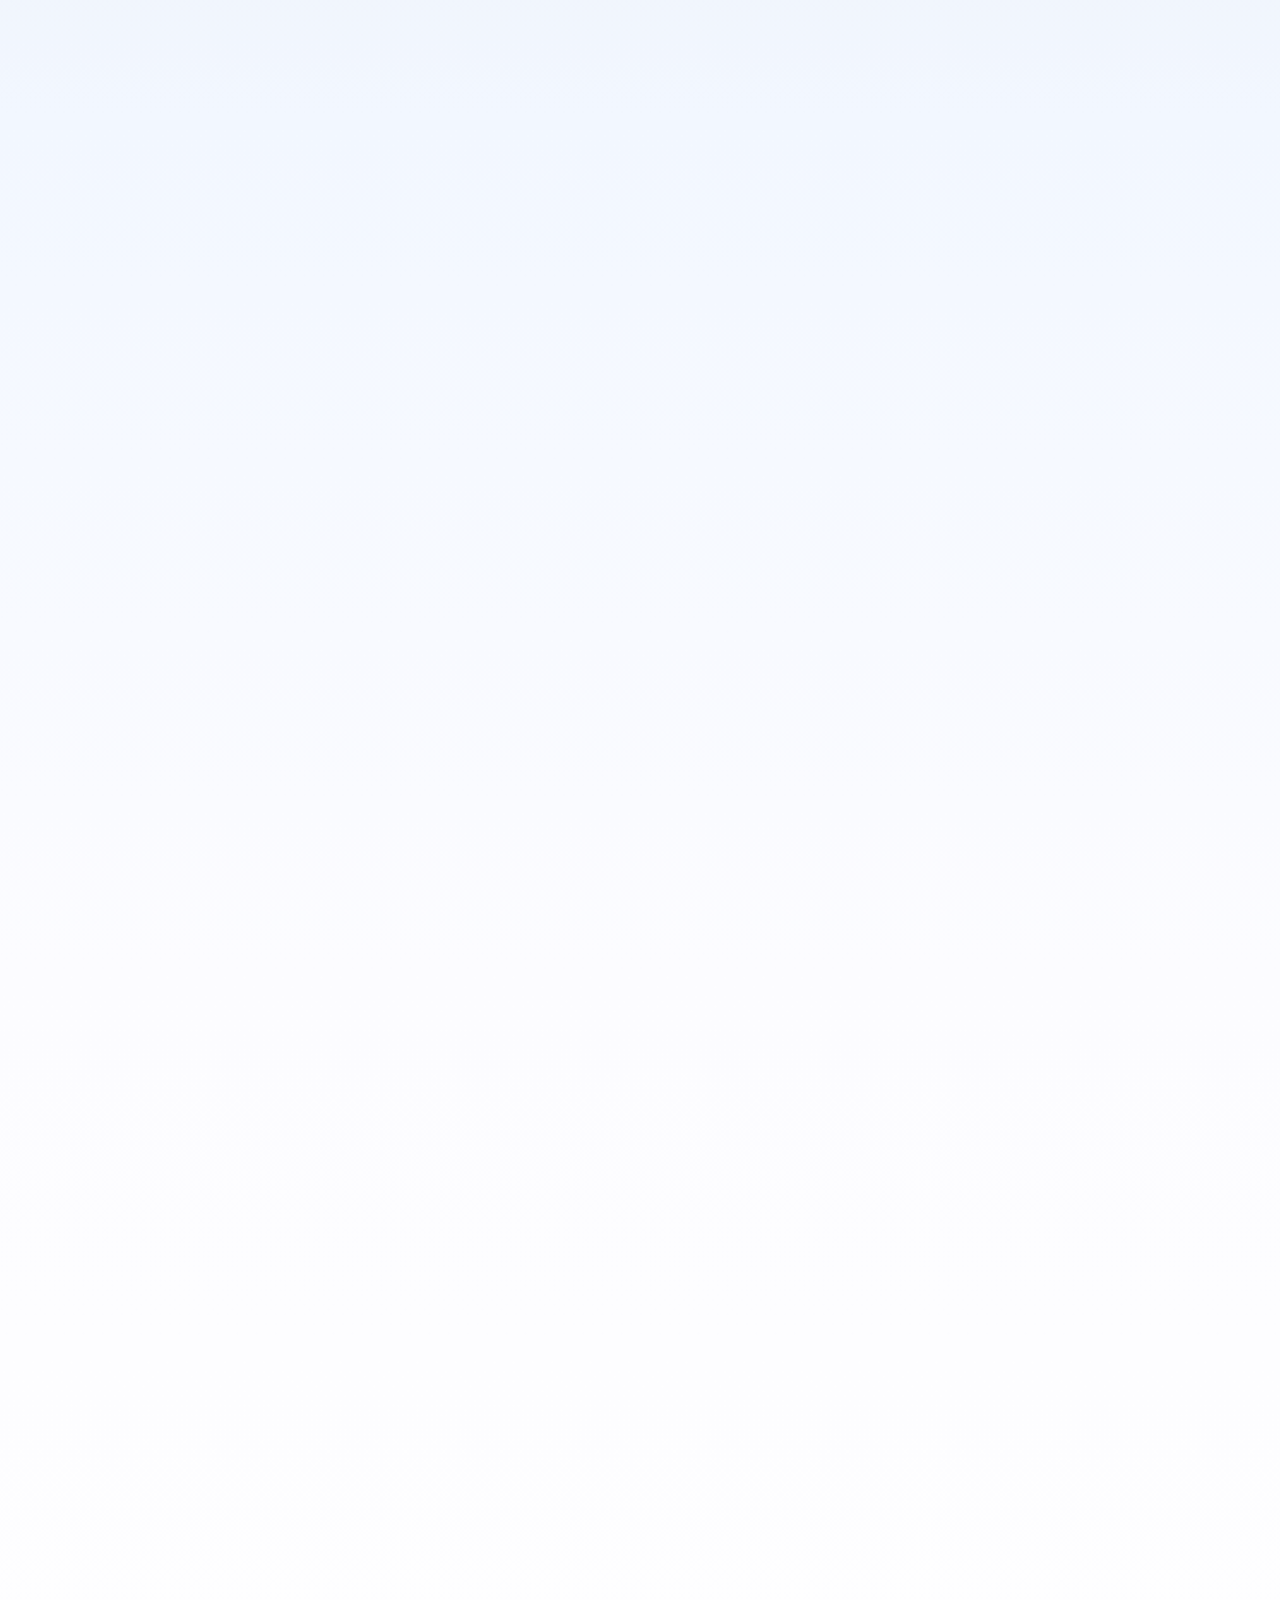
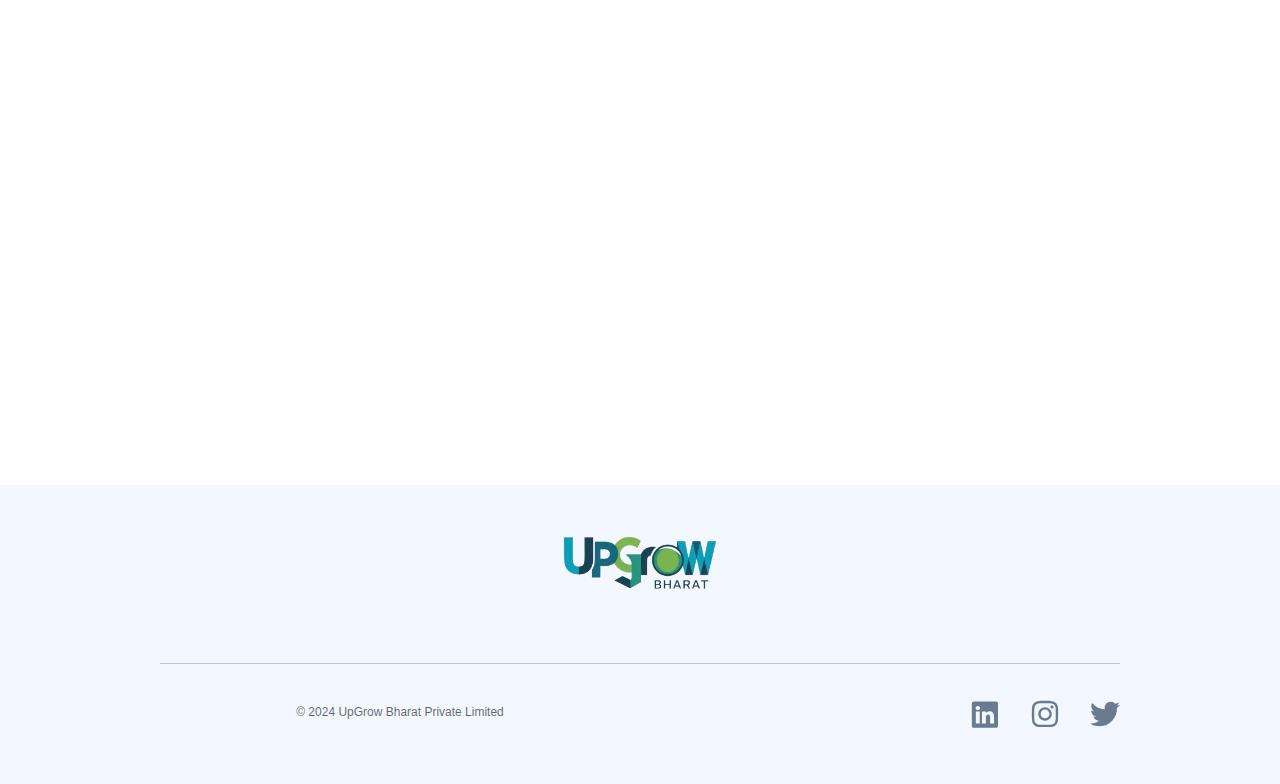
==== commit a27c7743: "Update index.html" ====
--- a/index.html
+++ b/index.html
@@ -31,6 +31,13 @@
     rel="stylesheet" />
   <title>UpGrow Bharat - Best Marketing Agency</title>
   <meta name="google-site-verification" content="X34SJHbMu9NjsQROPASGnhbuRKHGpIHFuewQV66olUw" />
+  <!-- Google Tag Manager -->
+<script>(function(w,d,s,l,i){w[l]=w[l]||[];w[l].push({'gtm.start':
+new Date().getTime(),event:'gtm.js'});var f=d.getElementsByTagName(s)[0],
+j=d.createElement(s),dl=l!='dataLayer'?'&l='+l:'';j.async=true;j.src=
+'https://www.googletagmanager.com/gtm.js?id='+i+dl;f.parentNode.insertBefore(j,f);
+})(window,document,'script','dataLayer','GTM-PB8H23TM');</script>
+<!-- End Google Tag Manager -->
   
 </head>
 
@@ -2201,6 +2208,10 @@
     </div>
   </div>
   <script>(function () { function c() { var b = a.contentDocument || a.contentWindow.document; if (b) { var d = b.createElement('script'); d.innerHTML = "window.__CF$cv$params={r:'8a2aed59dfd5b8a3',t:'MTcyMDg5MTA1My4wMDAwMDA='};var a=document.createElement('script');a.nonce='';a.src='cdn-cgi/challenge-platform/h/g/scripts/jsd/7a55c9ccbaaa/maind41d.js';document.getElementsByTagName('head')[0].appendChild(a);"; b.getElementsByTagName('head')[0].appendChild(d) } } if (document.body) { var a = document.createElement('iframe'); a.height = 1; a.width = 1; a.style.position = 'absolute'; a.style.top = 0; a.style.left = 0; a.style.border = 'none'; a.style.visibility = 'hidden'; document.body.appendChild(a); if ('loading' !== document.readyState) c(); else if (window.addEventListener) document.addEventListener('DOMContentLoaded', c); else { var e = document.onreadystatechange || function () { }; document.onreadystatechange = function (b) { e(b); 'loading' !== document.readyState && (document.onreadystatechange = e, c()) } } } })();</script>
+<!-- Google Tag Manager (noscript) -->
+<noscript><iframe src="https://www.googletagmanager.com/ns.html?id=GTM-PB8H23TM"
+height="0" width="0" style="display:none;visibility:hidden"></iframe></noscript>
+<!-- End Google Tag Manager (noscript) -->
 </body>
 
 </html>
